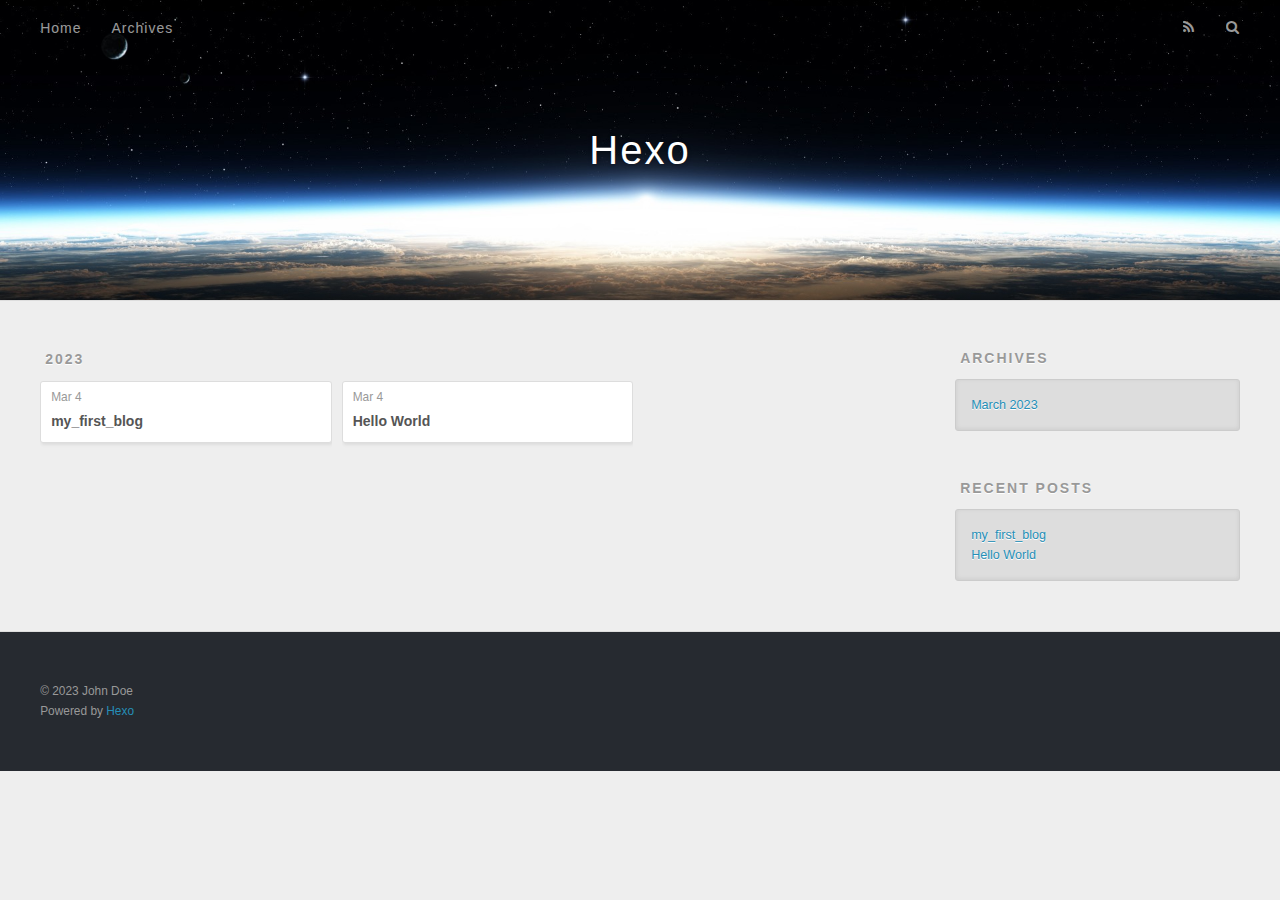
==== archives/index.html @ d22d43ec "Site updated: 2023-03-04 16:39:15" ====
<!DOCTYPE html>
<html>
<head>
  <meta charset="utf-8">
  

  
  <title>Archives | Hexo</title>
  <meta name="viewport" content="width=device-width, initial-scale=1, maximum-scale=1">
  <meta property="og:type" content="website">
<meta property="og:title" content="Hexo">
<meta property="og:url" content="http://example.com/archives/index.html">
<meta property="og:site_name" content="Hexo">
<meta property="og:locale" content="en_US">
<meta property="article:author" content="John Doe">
<meta name="twitter:card" content="summary">
  
    <link rel="alternate" href="/atom.xml" title="Hexo" type="application/atom+xml">
  
  
    <link rel="icon" href="/favicon.png">
  
  
    <link href="//fonts.googleapis.com/css?family=Source+Code+Pro" rel="stylesheet" type="text/css">
  
  
<link rel="stylesheet" href="/css/style.css">

<meta name="generator" content="Hexo 5.4.2"></head>

<body>
  <div id="container">
    <div id="wrap">
      <header id="header">
  <div id="banner"></div>
  <div id="header-outer" class="outer">
    <div id="header-title" class="inner">
      <h1 id="logo-wrap">
        <a href="/" id="logo">Hexo</a>
      </h1>
      
    </div>
    <div id="header-inner" class="inner">
      <nav id="main-nav">
        <a id="main-nav-toggle" class="nav-icon"></a>
        
          <a class="main-nav-link" href="/">Home</a>
        
          <a class="main-nav-link" href="/archives">Archives</a>
        
      </nav>
      <nav id="sub-nav">
        
          <a id="nav-rss-link" class="nav-icon" href="/atom.xml" title="RSS Feed"></a>
        
        <a id="nav-search-btn" class="nav-icon" title="Search"></a>
      </nav>
      <div id="search-form-wrap">
        <form action="//google.com/search" method="get" accept-charset="UTF-8" class="search-form"><input type="search" name="q" class="search-form-input" placeholder="Search"><button type="submit" class="search-form-submit">&#xF002;</button><input type="hidden" name="sitesearch" value="http://example.com"></form>
      </div>
    </div>
  </div>
</header>
      <div class="outer">
        <section id="main">
  
  
    
    
      
      
      <section class="archives-wrap">
        <div class="archive-year-wrap">
          <a href="/archives/2023" class="archive-year">2023</a>
        </div>
        <div class="archives">
    
    <article class="archive-article archive-type-post">
  <div class="archive-article-inner">
    <header class="archive-article-header">
      <a href="/2023/03/04/my-first-blog/" class="archive-article-date">
  <time datetime="2023-03-04T08:22:44.000Z" itemprop="datePublished">Mar 4</time>
</a>
      
  
    <h1 itemprop="name">
      <a class="archive-article-title" href="/2023/03/04/my-first-blog/">my_first_blog</a>
    </h1>
  

    </header>
  </div>
</article>
  
    
    
    <article class="archive-article archive-type-post">
  <div class="archive-article-inner">
    <header class="archive-article-header">
      <a href="/2023/03/04/hello-world/" class="archive-article-date">
  <time datetime="2023-03-04T08:18:01.028Z" itemprop="datePublished">Mar 4</time>
</a>
      
  
    <h1 itemprop="name">
      <a class="archive-article-title" href="/2023/03/04/hello-world/">Hello World</a>
    </h1>
  

    </header>
  </div>
</article>
  
  
    </div></section>
  


</section>
        
          <aside id="sidebar">
  
    

  
    

  
    
  
    
  <div class="widget-wrap">
    <h3 class="widget-title">Archives</h3>
    <div class="widget">
      <ul class="archive-list"><li class="archive-list-item"><a class="archive-list-link" href="/archives/2023/03/">March 2023</a></li></ul>
    </div>
  </div>


  
    
  <div class="widget-wrap">
    <h3 class="widget-title">Recent Posts</h3>
    <div class="widget">
      <ul>
        
          <li>
            <a href="/2023/03/04/my-first-blog/">my_first_blog</a>
          </li>
        
          <li>
            <a href="/2023/03/04/hello-world/">Hello World</a>
          </li>
        
      </ul>
    </div>
  </div>

  
</aside>
        
      </div>
      <footer id="footer">
  
  <div class="outer">
    <div id="footer-info" class="inner">
      &copy; 2023 John Doe<br>
      Powered by <a href="http://hexo.io/" target="_blank">Hexo</a>
    </div>
  </div>
</footer>
    </div>
    <nav id="mobile-nav">
  
    <a href="/" class="mobile-nav-link">Home</a>
  
    <a href="/archives" class="mobile-nav-link">Archives</a>
  
</nav>
    

<script src="//ajax.googleapis.com/ajax/libs/jquery/2.0.3/jquery.min.js"></script>


  
<link rel="stylesheet" href="/fancybox/jquery.fancybox.css">

  
<script src="/fancybox/jquery.fancybox.pack.js"></script>




<script src="/js/script.js"></script>




  </div>
</body>
</html>
---- css/style.css ----
body {
  width: 100%;
}
body:before,
body:after {
  content: "";
  display: table;
}
body:after {
  clear: both;
}
html,
body,
div,
span,
applet,
object,
iframe,
h1,
h2,
h3,
h4,
h5,
h6,
p,
blockquote,
pre,
a,
abbr,
acronym,
address,
big,
cite,
code,
del,
dfn,
em,
img,
ins,
kbd,
q,
s,
samp,
small,
strike,
strong,
sub,
sup,
tt,
var,
dl,
dt,
dd,
ol,
ul,
li,
fieldset,
form,
label,
legend,
table,
caption,
tbody,
tfoot,
thead,
tr,
th,
td {
  margin: 0;
  padding: 0;
  border: 0;
  outline: 0;
  font-weight: inherit;
  font-style: inherit;
  font-family: inherit;
  font-size: 100%;
  vertical-align: baseline;
}
body {
  line-height: 1;
  color: #000;
  background: #fff;
}
ol,
ul {
  list-style: none;
}
table {
  border-collapse: separate;
  border-spacing: 0;
  vertical-align: middle;
}
caption,
th,
td {
  text-align: left;
  font-weight: normal;
  vertical-align: middle;
}
a img {
  border: none;
}
input,
button {
  margin: 0;
  padding: 0;
}
input::-moz-focus-inner,
button::-moz-focus-inner {
  border: 0;
  padding: 0;
}
@font-face {
  font-family: FontAwesome;
  font-style: normal;
  font-weight: normal;
  src: url("fonts/fontawesome-webfont.eot?v=#4.0.3");
  src: url("fonts/fontawesome-webfont.eot?#iefix&v=#4.0.3") format("embedded-opentype"), url("fonts/fontawesome-webfont.woff?v=#4.0.3") format("woff"), url("fonts/fontawesome-webfont.ttf?v=#4.0.3") format("truetype"), url("fonts/fontawesome-webfont.svg#fontawesomeregular?v=#4.0.3") format("svg");
}
html,
body,
#container {
  height: 100%;
}
body {
  background: #eee;
  font: 14px -apple-system, BlinkMacSystemFont, "Segoe UI", "Roboto", "Oxygen", "Ubuntu", "Cantarell", "Fira Sans", "Droid Sans", "Helvetica Neue", sans-serif;
  -webkit-text-size-adjust: 100%;
}
.outer {
  max-width: 1220px;
  margin: 0 auto;
  padding: 0 20px;
}
.outer:before,
.outer:after {
  content: "";
  display: table;
}
.outer:after {
  clear: both;
}
.inner {
  display: inline;
  float: left;
  width: 98.33333333333333%;
  margin: 0 0.833333333333333%;
}
.left,
.alignleft {
  float: left;
}
.right,
.alignright {
  float: right;
}
.clear {
  clear: both;
}
#container {
  position: relative;
}
.mobile-nav-on {
  overflow: hidden;
}
#wrap {
  height: 100%;
  width: 100%;
  position: absolute;
  top: 0;
  left: 0;
  -webkit-transition: 0.2s ease-out;
  -moz-transition: 0.2s ease-out;
  -ms-transition: 0.2s ease-out;
  transition: 0.2s ease-out;
  z-index: 1;
  background: #eee;
}
.mobile-nav-on #wrap {
  left: 280px;
}
@media screen and (min-width: 768px) {
  #main {
    display: inline;
    float: left;
    width: 73.33333333333333%;
    margin: 0 0.833333333333333%;
  }
}
.article-date,
.article-category-link,
.archive-year,
.widget-title {
  text-decoration: none;
  text-transform: uppercase;
  letter-spacing: 2px;
  color: #999;
  margin-bottom: 1em;
  margin-left: 5px;
  line-height: 1em;
  text-shadow: 0 1px #fff;
  font-weight: bold;
}
.article-inner,
.archive-article-inner {
  background: #fff;
  -webkit-box-shadow: 1px 2px 3px #ddd;
  box-shadow: 1px 2px 3px #ddd;
  border: 1px solid #ddd;
  border-radius: 3px;
}
.article-entry h1,
.widget h1 {
  font-size: 2em;
}
.article-entry h2,
.widget h2 {
  font-size: 1.5em;
}
.article-entry h3,
.widget h3 {
  font-size: 1.3em;
}
.article-entry h4,
.widget h4 {
  font-size: 1.2em;
}
.article-entry h5,
.widget h5 {
  font-size: 1em;
}
.article-entry h6,
.widget h6 {
  font-size: 1em;
  color: #999;
}
.article-entry hr,
.widget hr {
  border: 1px dashed #ddd;
}
.article-entry strong,
.widget strong {
  font-weight: bold;
}
.article-entry em,
.widget em,
.article-entry cite,
.widget cite {
  font-style: italic;
}
.article-entry sup,
.widget sup,
.article-entry sub,
.widget sub {
  font-size: 0.75em;
  line-height: 0;
  position: relative;
  vertical-align: baseline;
}
.article-entry sup,
.widget sup {
  top: -0.5em;
}
.article-entry sub,
.widget sub {
  bottom: -0.2em;
}
.article-entry small,
.widget small {
  font-size: 0.85em;
}
.article-entry acronym,
.widget acronym,
.article-entry abbr,
.widget abbr {
  border-bottom: 1px dotted;
}
.article-entry ul,
.widget ul,
.article-entry ol,
.widget ol,
.article-entry dl,
.widget dl {
  margin: 0 20px;
  line-height: 1.6em;
}
.article-entry ul ul,
.widget ul ul,
.article-entry ol ul,
.widget ol ul,
.article-entry ul ol,
.widget ul ol,
.article-entry ol ol,
.widget ol ol {
  margin-top: 0;
  margin-bottom: 0;
}
.article-entry ul,
.widget ul {
  list-style: disc;
}
.article-entry ol,
.widget ol {
  list-style: decimal;
}
.article-entry dt,
.widget dt {
  font-weight: bold;
}
#header {
  height: 300px;
  position: relative;
  border-bottom: 1px solid #ddd;
}
#header:before,
#header:after {
  content: "";
  position: absolute;
  left: 0;
  right: 0;
  height: 40px;
}
#header:before {
  top: 0;
  background: -webkit-linear-gradient(rgba(0,0,0,0.2), transparent);
  background: -moz-linear-gradient(rgba(0,0,0,0.2), transparent);
  background: -ms-linear-gradient(rgba(0,0,0,0.2), transparent);
  background: linear-gradient(rgba(0,0,0,0.2), transparent);
}
#header:after {
  bottom: 0;
  background: -webkit-linear-gradient(transparent, rgba(0,0,0,0.2));
  background: -moz-linear-gradient(transparent, rgba(0,0,0,0.2));
  background: -ms-linear-gradient(transparent, rgba(0,0,0,0.2));
  background: linear-gradient(transparent, rgba(0,0,0,0.2));
}
#header-outer {
  height: 100%;
  position: relative;
}
#header-inner {
  position: relative;
  overflow: hidden;
}
#banner {
  position: absolute;
  top: 0;
  left: 0;
  width: 100%;
  height: 100%;
  background: url("images/banner.jpg") center #000;
  background-size: cover;
  z-index: -1;
}
#header-title {
  text-align: center;
  height: 40px;
  position: absolute;
  top: 50%;
  left: 0;
  margin-top: -20px;
}
#logo,
#subtitle {
  text-decoration: none;
  color: #fff;
  font-weight: 300;
  text-shadow: 0 1px 4px rgba(0,0,0,0.3);
}
#logo {
  font-size: 40px;
  line-height: 40px;
  letter-spacing: 2px;
}
#subtitle {
  font-size: 16px;
  line-height: 16px;
  letter-spacing: 1px;
}
#subtitle-wrap {
  margin-top: 16px;
}
#main-nav {
  float: left;
  margin-left: -15px;
}
.nav-icon,
.main-nav-link {
  float: left;
  color: #fff;
  opacity: 0.6;
  text-decoration: none;
  text-shadow: 0 1px rgba(0,0,0,0.2);
  -webkit-transition: opacity 0.2s;
  -moz-transition: opacity 0.2s;
  -ms-transition: opacity 0.2s;
  transition: opacity 0.2s;
  display: block;
  padding: 20px 15px;
}
.nav-icon:hover,
.main-nav-link:hover {
  opacity: 1;
}
.nav-icon {
  font-family: FontAwesome;
  text-align: center;
  font-size: 14px;
  width: 14px;
  height: 14px;
  padding: 20px 15px;
  position: relative;
  cursor: pointer;
}
.main-nav-link {
  font-weight: 300;
  letter-spacing: 1px;
}
@media screen and (max-width: 479px) {
  .main-nav-link {
    display: none;
  }
}
#main-nav-toggle {
  display: none;
}
#main-nav-toggle:before {
  content: "\f0c9";
}
@media screen and (max-width: 479px) {
  #main-nav-toggle {
    display: block;
  }
}
#sub-nav {
  float: right;
  margin-right: -15px;
}
#nav-rss-link:before {
  content: "\f09e";
}
#nav-search-btn:before {
  content: "\f002";
}
#search-form-wrap {
  position: absolute;
  top: 15px;
  width: 150px;
  height: 30px;
  right: -150px;
  opacity: 0;
  -webkit-transition: 0.2s ease-out;
  -moz-transition: 0.2s ease-out;
  -ms-transition: 0.2s ease-out;
  transition: 0.2s ease-out;
}
#search-form-wrap.on {
  opacity: 1;
  right: 0;
}
@media screen and (max-width: 479px) {
  #search-form-wrap {
    width: 100%;
    right: -100%;
  }
}
.search-form {
  position: absolute;
  top: 0;
  left: 0;
  right: 0;
  background: #fff;
  padding: 5px 15px;
  border-radius: 15px;
  -webkit-box-shadow: 0 0 10px rgba(0,0,0,0.3);
  box-shadow: 0 0 10px rgba(0,0,0,0.3);
}
.search-form-input {
  border: none;
  background: none;
  color: #555;
  width: 100%;
  font: 13px -apple-system, BlinkMacSystemFont, "Segoe UI", "Roboto", "Oxygen", "Ubuntu", "Cantarell", "Fira Sans", "Droid Sans", "Helvetica Neue", sans-serif;
  outline: none;
}
.search-form-input::-webkit-search-results-decoration,
.search-form-input::-webkit-search-cancel-button {
  -webkit-appearance: none;
}
.search-form-submit {
  position: absolute;
  top: 50%;
  right: 10px;
  margin-top: -7px;
  font: 13px FontAwesome;
  border: none;
  background: none;
  color: #bbb;
  cursor: pointer;
}
.search-form-submit:hover,
.search-form-submit:focus {
  color: #777;
}
.article {
  margin: 50px 0;
}
.article-inner {
  overflow: hidden;
}
.article-meta:before,
.article-meta:after {
  content: "";
  display: table;
}
.article-meta:after {
  clear: both;
}
.article-date {
  float: left;
}
.article-category {
  float: left;
  line-height: 1em;
  color: #ccc;
  text-shadow: 0 1px #fff;
  margin-left: 8px;
}
.article-category:before {
  content: "\2022";
}
.article-category-link {
  margin: 0 12px 1em;
}
.article-header {
  padding: 20px 20px 0;
}
.article-title {
  text-decoration: none;
  font-size: 2em;
  font-weight: bold;
  color: #555;
  line-height: 1.1em;
  -webkit-transition: color 0.2s;
  -moz-transition: color 0.2s;
  -ms-transition: color 0.2s;
  transition: color 0.2s;
}
a.article-title:hover {
  color: #258fb8;
}
.article-entry {
  color: #555;
  padding: 0 20px;
}
.article-entry:before,
.article-entry:after {
  content: "";
  display: table;
}
.article-entry:after {
  clear: both;
}
.article-entry p,
.article-entry table {
  line-height: 1.6em;
  margin: 1.6em 0;
}
.article-entry h1,
.article-entry h2,
.article-entry h3,
.article-entry h4,
.article-entry h5,
.article-entry h6 {
  font-weight: bold;
}
.article-entry h1,
.article-entry h2,
.article-entry h3,
.article-entry h4,
.article-entry h5,
.article-entry h6 {
  line-height: 1.1em;
  margin: 1.1em 0;
}
.article-entry a {
  color: #258fb8;
  text-decoration: none;
}
.article-entry a:hover {
  text-decoration: underline;
}
.article-entry ul,
.article-entry ol,
.article-entry dl {
  margin-top: 1.6em;
  margin-bottom: 1.6em;
}
.article-entry img,
.article-entry video {
  max-width: 100%;
  height: auto;
  display: block;
  margin: auto;
}
.article-entry iframe {
  border: none;
}
.article-entry table {
  width: 100%;
  border-collapse: collapse;
  border-spacing: 0;
}
.article-entry th {
  font-weight: bold;
  border-bottom: 3px solid #ddd;
  padding-bottom: 0.5em;
}
.article-entry td {
  border-bottom: 1px solid #ddd;
  padding: 10px 0;
}
.article-entry blockquote {
  font-family: Georgia, "Times New Roman", serif;
  font-size: 1.4em;
  margin: 1.6em 20px;
  text-align: center;
}
.article-entry blockquote footer {
  font-size: 14px;
  margin: 1.6em 0;
  font-family: -apple-system, BlinkMacSystemFont, "Segoe UI", "Roboto", "Oxygen", "Ubuntu", "Cantarell", "Fira Sans", "Droid Sans", "Helvetica Neue", sans-serif;
}
.article-entry blockquote footer cite:before {
  content: "—";
  padding: 0 0.5em;
}
.article-entry .pullquote {
  text-align: left;
  width: 45%;
  margin: 0;
}
.article-entry .pullquote.left {
  margin-left: 0.5em;
  margin-right: 1em;
}
.article-entry .pullquote.right {
  margin-right: 0.5em;
  margin-left: 1em;
}
.article-entry .caption {
  color: #999;
  display: block;
  font-size: 0.9em;
  margin-top: 0.5em;
  position: relative;
  text-align: center;
}
.article-entry .video-container {
  position: relative;
  padding-top: 56.25%;
  height: 0;
  overflow: hidden;
}
.article-entry .video-container iframe,
.article-entry .video-container object,
.article-entry .video-container embed {
  position: absolute;
  top: 0;
  left: 0;
  width: 100%;
  height: 100%;
  margin-top: 0;
}
.article-more-link a {
  display: inline-block;
  line-height: 1em;
  padding: 6px 15px;
  border-radius: 15px;
  background: #eee;
  color: #999;
  text-shadow: 0 1px #fff;
  text-decoration: none;
}
.article-more-link a:hover {
  background: #258fb8;
  color: #fff;
  text-decoration: none;
  text-shadow: 0 1px #1e7293;
}
.article-footer {
  font-size: 0.85em;
  line-height: 1.6em;
  border-top: 1px solid #ddd;
  padding-top: 1.6em;
  margin: 0 20px 20px;
}
.article-footer:before,
.article-footer:after {
  content: "";
  display: table;
}
.article-footer:after {
  clear: both;
}
.article-footer a {
  color: #999;
  text-decoration: none;
}
.article-footer a:hover {
  color: #555;
}
.article-tag-list-item {
  float: left;
  margin-right: 10px;
}
.article-tag-list-link:before {
  content: "#";
}
.article-comment-link {
  float: right;
}
.article-comment-link:before {
  content: "\f075";
  font-family: FontAwesome;
  padding-right: 8px;
}
.article-share-link {
  cursor: pointer;
  float: right;
  margin-left: 20px;
}
.article-share-link:before {
  content: "\f064";
  font-family: FontAwesome;
  padding-right: 6px;
}
#article-nav {
  position: relative;
}
#article-nav:before,
#article-nav:after {
  content: "";
  display: table;
}
#article-nav:after {
  clear: both;
}
@media screen and (min-width: 768px) {
  #article-nav {
    margin: 50px 0;
  }
  #article-nav:before {
    width: 8px;
    height: 8px;
    position: absolute;
    top: 50%;
    left: 50%;
    margin-top: -4px;
    margin-left: -4px;
    content: "";
    border-radius: 50%;
    background: #ddd;
    -webkit-box-shadow: 0 1px 2px #fff;
    box-shadow: 0 1px 2px #fff;
  }
}
.article-nav-link-wrap {
  text-decoration: none;
  text-shadow: 0 1px #fff;
  color: #999;
  -webkit-box-sizing: border-box;
  -moz-box-sizing: border-box;
  box-sizing: border-box;
  margin-top: 50px;
  text-align: center;
  display: block;
}
.article-nav-link-wrap:hover {
  color: #555;
}
@media screen and (min-width: 768px) {
  .article-nav-link-wrap {
    width: 50%;
    margin-top: 0;
  }
}
@media screen and (min-width: 768px) {
  #article-nav-newer {
    float: left;
    text-align: right;
    padding-right: 20px;
  }
}
@media screen and (min-width: 768px) {
  #article-nav-older {
    float: right;
    text-align: left;
    padding-left: 20px;
  }
}
.article-nav-caption {
  text-transform: uppercase;
  letter-spacing: 2px;
  color: #ddd;
  line-height: 1em;
  font-weight: bold;
}
#article-nav-newer .article-nav-caption {
  margin-right: -2px;
}
.article-nav-title {
  font-size: 0.85em;
  line-height: 1.6em;
  margin-top: 0.5em;
}
.article-share-box {
  position: absolute;
  display: none;
  background: #fff;
  -webkit-box-shadow: 1px 2px 10px rgba(0,0,0,0.2);
  box-shadow: 1px 2px 10px rgba(0,0,0,0.2);
  border-radius: 3px;
  margin-left: -145px;
  overflow: hidden;
  z-index: 1;
}
.article-share-box.on {
  display: block;
}
.article-share-input {
  width: 100%;
  background: none;
  -webkit-box-sizing: border-box;
  -moz-box-sizing: border-box;
  box-sizing: border-box;
  font: 14px -apple-system, BlinkMacSystemFont, "Segoe UI", "Roboto", "Oxygen", "Ubuntu", "Cantarell", "Fira Sans", "Droid Sans", "Helvetica Neue", sans-serif;
  padding: 0 15px;
  color: #555;
  outline: none;
  border: 1px solid #ddd;
  border-radius: 3px 3px 0 0;
  height: 36px;
  line-height: 36px;
}
.article-share-links {
  background: #eee;
}
.article-share-links:before,
.article-share-links:after {
  content: "";
  display: table;
}
.article-share-links:after {
  clear: both;
}
.article-share-twitter,
.article-share-facebook,
.article-share-pinterest,
.article-share-google {
  width: 50px;
  height: 36px;
  display: block;
  float: left;
  position: relative;
  color: #999;
  text-shadow: 0 1px #fff;
}
.article-share-twitter:before,
.article-share-facebook:before,
.article-share-pinterest:before,
.article-share-google:before {
  font-size: 20px;
  font-family: FontAwesome;
  width: 20px;
  height: 20px;
  position: absolute;
  top: 50%;
  left: 50%;
  margin-top: -10px;
  margin-left: -10px;
  text-align: center;
}
.article-share-twitter:hover,
.article-share-facebook:hover,
.article-share-pinterest:hover,
.article-share-google:hover {
  color: #fff;
}
.article-share-twitter:before {
  content: "\f099";
}
.article-share-twitter:hover {
  background: #00aced;
  text-shadow: 0 1px #008abe;
}
.article-share-facebook:before {
  content: "\f09a";
}
.article-share-facebook:hover {
  background: #3b5998;
  text-shadow: 0 1px #2f477a;
}
.article-share-pinterest:before {
  content: "\f0d2";
}
.article-share-pinterest:hover {
  background: #cb2027;
  text-shadow: 0 1px #a21a1f;
}
.article-share-google:before {
  content: "\f0d5";
}
.article-share-google:hover {
  background: #dd4b39;
  text-shadow: 0 1px #be3221;
}
.article-gallery {
  background: #000;
  position: relative;
}
.article-gallery-photos {
  position: relative;
  overflow: hidden;
}
.article-gallery-img {
  display: none;
  max-width: 100%;
}
.article-gallery-img:first-child {
  display: block;
}
.article-gallery-img.loaded {
  position: absolute;
  display: block;
}
.article-gallery-img img {
  display: block;
  max-width: 100%;
  margin: 0 auto;
}
#comments {
  background: #fff;
  -webkit-box-shadow: 1px 2px 3px #ddd;
  box-shadow: 1px 2px 3px #ddd;
  padding: 20px;
  border: 1px solid #ddd;
  border-radius: 3px;
  margin: 50px 0;
}
#comments a {
  color: #258fb8;
}
.archives-wrap {
  margin: 50px 0;
}
.archives:before,
.archives:after {
  content: "";
  display: table;
}
.archives:after {
  clear: both;
}
.archive-year-wrap {
  margin-bottom: 1em;
}
.archives {
  -webkit-column-gap: 10px;
  -moz-column-gap: 10px;
  column-gap: 10px;
}
@media screen and (min-width: 480px) and (max-width: 767px) {
  .archives {
    -webkit-column-count: 2;
    -moz-column-count: 2;
    column-count: 2;
  }
}
@media screen and (min-width: 768px) {
  .archives {
    -webkit-column-count: 3;
    -moz-column-count: 3;
    column-count: 3;
  }
}
.archive-article {
  -webkit-column-break-inside: avoid;
  page-break-inside: avoid;
  overflow: hidden;
  break-inside: avoid-column;
}
.archive-article-inner {
  padding: 10px;
  margin-bottom: 15px;
}
.archive-article-title {
  text-decoration: none;
  font-weight: bold;
  color: #555;
  -webkit-transition: color 0.2s;
  -moz-transition: color 0.2s;
  -ms-transition: color 0.2s;
  transition: color 0.2s;
  line-height: 1.6em;
}
.archive-article-title:hover {
  color: #258fb8;
}
.archive-article-footer {
  margin-top: 1em;
}
.archive-article-date {
  color: #999;
  text-decoration: none;
  font-size: 0.85em;
  line-height: 1em;
  margin-bottom: 0.5em;
  display: block;
}
#page-nav {
  margin: 50px auto;
  background: #fff;
  -webkit-box-shadow: 1px 2px 3px #ddd;
  box-shadow: 1px 2px 3px #ddd;
  border: 1px solid #ddd;
  border-radius: 3px;
  text-align: center;
  color: #999;
  overflow: hidden;
}
#page-nav:before,
#page-nav:after {
  content: "";
  display: table;
}
#page-nav:after {
  clear: both;
}
#page-nav a,
#page-nav span {
  padding: 10px 20px;
  line-height: 1;
  height: 2ex;
}
#page-nav a {
  color: #999;
  text-decoration: none;
}
#page-nav a:hover {
  background: #999;
  color: #fff;
}
#page-nav .prev {
  float: left;
}
#page-nav .next {
  float: right;
}
#page-nav .page-number {
  display: inline-block;
}
@media screen and (max-width: 479px) {
  #page-nav .page-number {
    display: none;
  }
}
#page-nav .current {
  color: #555;
  font-weight: bold;
}
#page-nav .space {
  color: #ddd;
}
#footer {
  background: #262a30;
  padding: 50px 0;
  border-top: 1px solid #ddd;
  color: #999;
}
#footer a {
  color: #258fb8;
  text-decoration: none;
}
#footer a:hover {
  text-decoration: underline;
}
#footer-info {
  line-height: 1.6em;
  font-size: 0.85em;
}
.article-entry pre,
.article-entry .highlight {
  background: #2d2d2d;
  margin: 0 -20px;
  padding: 15px 20px;
  border-style: solid;
  border-color: #ddd;
  border-width: 1px 0;
  overflow: auto;
  color: #ccc;
  line-height: 22.400000000000002px;
}
.article-entry .highlight .gutter pre,
.article-entry .gist .gist-file .gist-data .line-numbers {
  color: #666;
  font-size: 0.85em;
}
.article-entry pre,
.article-entry code {
  font-family: "Source Code Pro", Consolas, Monaco, Menlo, Consolas, monospace;
}
.article-entry code {
  background: #eee;
  text-shadow: 0 1px #fff;
  padding: 0 0.3em;
}
.article-entry pre code {
  background: none;
  text-shadow: none;
  padding: 0;
}
.article-entry .highlight pre {
  border: none;
  margin: 0;
  padding: 0;
}
.article-entry .highlight table {
  margin: 0;
  width: auto;
}
.article-entry .highlight td {
  border: none;
  padding: 0;
}
.article-entry .highlight figcaption {
  font-size: 0.85em;
  color: #999;
  line-height: 1em;
  margin-bottom: 1em;
}
.article-entry .highlight figcaption:before,
.article-entry .highlight figcaption:after {
  content: "";
  display: table;
}
.article-entry .highlight figcaption:after {
  clear: both;
}
.article-entry .highlight figcaption a {
  float: right;
}
.article-entry .highlight .gutter pre {
  text-align: right;
  padding-right: 20px;
}
.article-entry .highlight .line {
  height: 22.400000000000002px;
}
.article-entry .highlight .line.marked {
  background: #515151;
}
.article-entry .gist {
  margin: 0 -20px;
  border-style: solid;
  border-color: #ddd;
  border-width: 1px 0;
  background: #2d2d2d;
  padding: 15px 20px 15px 0;
}
.article-entry .gist .gist-file {
  border: none;
  font-family: "Source Code Pro", Consolas, Monaco, Menlo, Consolas, monospace;
  margin: 0;
}
.article-entry .gist .gist-file .gist-data {
  background: none;
  border: none;
}
.article-entry .gist .gist-file .gist-data .line-numbers {
  background: none;
  border: none;
  padding: 0 20px 0 0;
}
.article-entry .gist .gist-file .gist-data .line-data {
  padding: 0 !important;
}
.article-entry .gist .gist-file .highlight {
  margin: 0;
  padding: 0;
  border: none;
}
.article-entry .gist .gist-file .gist-meta {
  background: #2d2d2d;
  color: #999;
  font: 0.85em -apple-system, BlinkMacSystemFont, "Segoe UI", "Roboto", "Oxygen", "Ubuntu", "Cantarell", "Fira Sans", "Droid Sans", "Helvetica Neue", sans-serif;
  text-shadow: 0 0;
  padding: 0;
  margin-top: 1em;
  margin-left: 20px;
}
.article-entry .gist .gist-file .gist-meta a {
  color: #258fb8;
  font-weight: normal;
}
.article-entry .gist .gist-file .gist-meta a:hover {
  text-decoration: underline;
}
pre .comment,
pre .title {
  color: #999;
}
pre .variable,
pre .attribute,
pre .tag,
pre .regexp,
pre .ruby .constant,
pre .xml .tag .title,
pre .xml .pi,
pre .xml .doctype,
pre .html .doctype,
pre .css .id,
pre .css .class,
pre .css .pseudo {
  color: #f2777a;
}
pre .number,
pre .preprocessor,
pre .built_in,
pre .literal,
pre .params,
pre .constant {
  color: #f99157;
}
pre .class,
pre .ruby .class .title,
pre .css .rules .attribute {
  color: #9c9;
}
pre .string,
pre .value,
pre .inheritance,
pre .header,
pre .ruby .symbol,
pre .xml .cdata {
  color: #9c9;
}
pre .css .hexcolor {
  color: #6cc;
}
pre .function,
pre .python .decorator,
pre .python .title,
pre .ruby .function .title,
pre .ruby .title .keyword,
pre .perl .sub,
pre .javascript .title,
pre .coffeescript .title {
  color: #69c;
}
pre .keyword,
pre .javascript .function {
  color: #c9c;
}
@media screen and (max-width: 479px) {
  #mobile-nav {
    position: absolute;
    top: 0;
    left: 0;
    width: 280px;
    height: 100%;
    background: #191919;
    border-right: 1px solid #fff;
  }
}
@media screen and (max-width: 479px) {
  .mobile-nav-link {
    display: block;
    color: #999;
    text-decoration: none;
    padding: 15px 20px;
    font-weight: bold;
  }
  .mobile-nav-link:hover {
    color: #fff;
  }
}
@media screen and (min-width: 768px) {
  #sidebar {
    display: inline;
    float: left;
    width: 23.333333333333332%;
    margin: 0 0.833333333333333%;
  }
}
.widget-wrap {
  margin: 50px 0;
}
.widget {
  color: #777;
  text-shadow: 0 1px #fff;
  background: #ddd;
  -webkit-box-shadow: 0 -1px 4px #ccc inset;
  box-shadow: 0 -1px 4px #ccc inset;
  border: 1px solid #ccc;
  padding: 15px;
  border-radius: 3px;
}
.widget a {
  color: #258fb8;
  text-decoration: none;
}
.widget a:hover {
  text-decoration: underline;
}
.widget ul ul,
.widget ol ul,
.widget dl ul,
.widget ul ol,
.widget ol ol,
.widget dl ol,
.widget ul dl,
.widget ol dl,
.widget dl dl {
  margin-left: 15px;
  list-style: disc;
}
.widget {
  line-height: 1.6em;
  word-wrap: break-word;
  font-size: 0.9em;
}
.widget ul,
.widget ol {
  list-style: none;
  margin: 0;
}
.widget ul ul,
.widget ol ul,
.widget ul ol,
.widget ol ol {
  margin: 0 20px;
}
.widget ul ul,
.widget ol ul {
  list-style: disc;
}
.widget ul ol,
.widget ol ol {
  list-style: decimal;
}
.category-list-count,
.tag-list-count,
.archive-list-count {
  padding-left: 5px;
  color: #999;
  font-size: 0.85em;
}
.category-list-count:before,
.tag-list-count:before,
.archive-list-count:before {
  content: "(";
}
.category-list-count:after,
.tag-list-count:after,
.archive-list-count:after {
  content: ")";
}
.tagcloud a {
  margin-right: 5px;
  display: inline-block;
}
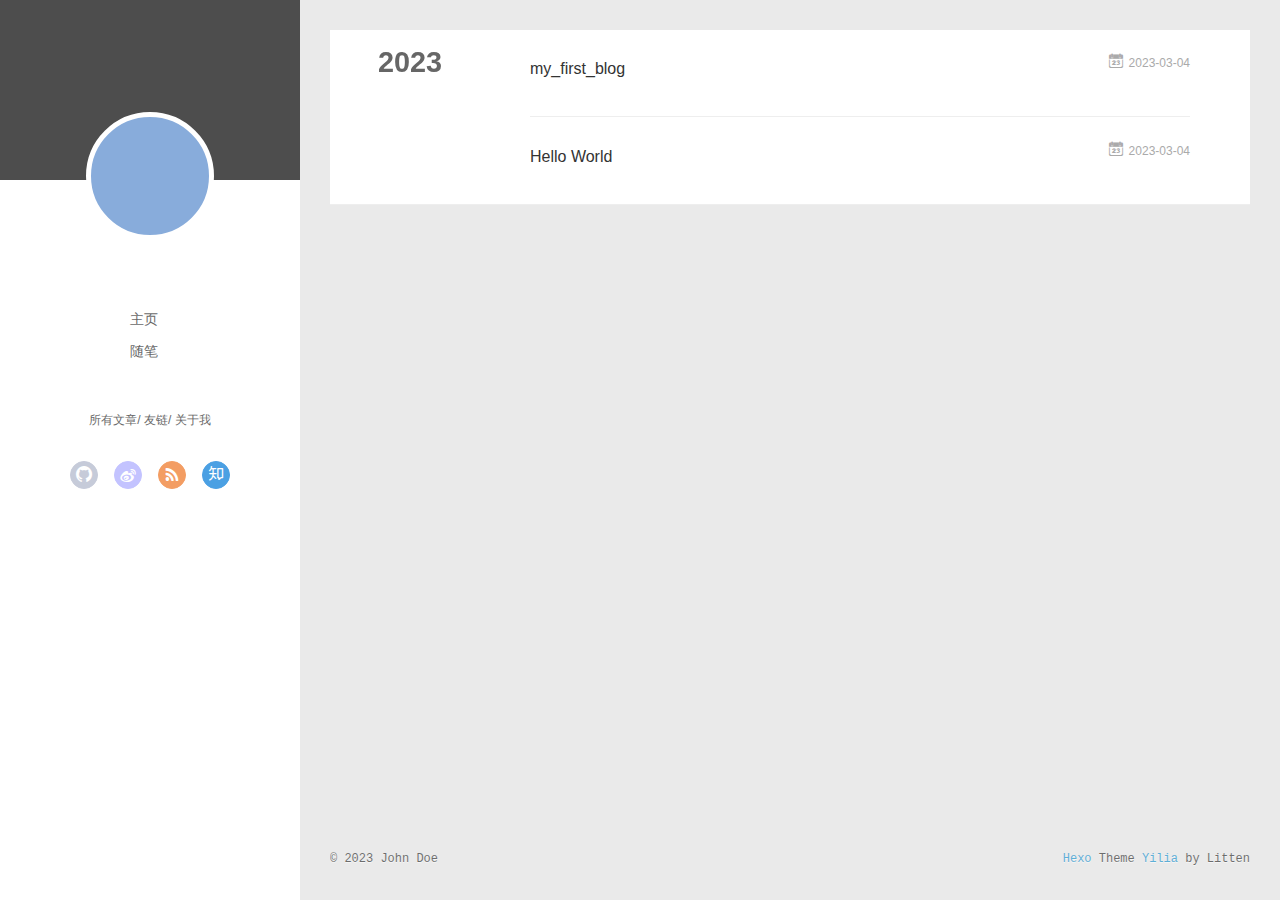
==== commit eb8f1640: "Site updated: 2023-03-04 17:44:15" ====
--- a/archives/index.html
+++ b/archives/index.html
@@ -3,8 +3,9 @@
 <head>
   <meta charset="utf-8">
   
-
-  
+  <meta name="renderer" content="webkit">
+  <meta http-equiv="X-UA-Compatible" content="IE=edge" >
+  <link rel="dns-prefetch" href="http://example.com">
   <title>Archives | Hexo</title>
   <meta name="viewport" content="width=device-width, initial-scale=1, maximum-scale=1">
   <meta property="og:type" content="website">
@@ -15,54 +16,141 @@
 <meta property="article:author" content="John Doe">
 <meta name="twitter:card" content="summary">
   
-    <link rel="alternate" href="/atom.xml" title="Hexo" type="application/atom+xml">
+    <link rel="alternative" href="/atom.xml" title="Hexo" type="application/atom+xml">
   
   
     <link rel="icon" href="/favicon.png">
   
-  
-    <link href="//fonts.googleapis.com/css?family=Source+Code+Pro" rel="stylesheet" type="text/css">
-  
-  
-<link rel="stylesheet" href="/css/style.css">
+  <link rel="stylesheet" type="text/css" href="/./main.0cf68a.css">
+  <style type="text/css">
+  
+    #container.show {
+      background: linear-gradient(200deg,#a0cfe4,#e8c37e);
+    }
+  </style>
+  
+
+  
 
 <meta name="generator" content="Hexo 5.4.2"></head>
 
 <body>
-  <div id="container">
-    <div id="wrap">
-      <header id="header">
-  <div id="banner"></div>
-  <div id="header-outer" class="outer">
-    <div id="header-title" class="inner">
-      <h1 id="logo-wrap">
-        <a href="/" id="logo">Hexo</a>
-      </h1>
-      
+  <div id="container" q-class="show:isCtnShow">
+    <canvas id="anm-canvas" class="anm-canvas"></canvas>
+    <div class="left-col" q-class="show:isShow">
+      
+<div class="overlay" style="background: #4d4d4d"></div>
+<div class="intrude-less">
+	<header id="header" class="inner">
+		<a href="/" class="profilepic">
+			<img src="" class="js-avatar">
+		</a>
+		<hgroup>
+		  <h1 class="header-author"><a href="/"></a></h1>
+		</hgroup>
+		
+
+		<nav class="header-menu">
+			<ul>
+			
+				<li><a href="/">主页</a></li>
+	        
+				<li><a href="/tags/%E9%9A%8F%E7%AC%94/">随笔</a></li>
+	        
+			</ul>
+		</nav>
+		<nav class="header-smart-menu">
+    		
+    			
+    			<a q-on="click: openSlider(e, 'innerArchive')" href="javascript:void(0)">所有文章</a>
+    			
+            
+    			
+    			<a q-on="click: openSlider(e, 'friends')" href="javascript:void(0)">友链</a>
+    			
+            
+    			
+    			<a q-on="click: openSlider(e, 'aboutme')" href="javascript:void(0)">关于我</a>
+    			
+            
+		</nav>
+		<nav class="header-nav">
+			<div class="social">
+				
+					<a class="github" target="_blank" href="#" title="github"><i class="icon-github"></i></a>
+		        
+					<a class="weibo" target="_blank" href="#" title="weibo"><i class="icon-weibo"></i></a>
+		        
+					<a class="rss" target="_blank" href="#" title="rss"><i class="icon-rss"></i></a>
+		        
+					<a class="zhihu" target="_blank" href="#" title="zhihu"><i class="icon-zhihu"></i></a>
+		        
+			</div>
+		</nav>
+	</header>		
+</div>
+
     </div>
-    <div id="header-inner" class="inner">
-      <nav id="main-nav">
-        <a id="main-nav-toggle" class="nav-icon"></a>
-        
-          <a class="main-nav-link" href="/">Home</a>
-        
-          <a class="main-nav-link" href="/archives">Archives</a>
-        
-      </nav>
-      <nav id="sub-nav">
-        
-          <a id="nav-rss-link" class="nav-icon" href="/atom.xml" title="RSS Feed"></a>
-        
-        <a id="nav-search-btn" class="nav-icon" title="Search"></a>
-      </nav>
-      <div id="search-form-wrap">
-        <form action="//google.com/search" method="get" accept-charset="UTF-8" class="search-form"><input type="search" name="q" class="search-form-input" placeholder="Search"><button type="submit" class="search-form-submit">&#xF002;</button><input type="hidden" name="sitesearch" value="http://example.com"></form>
-      </div>
-    </div>
-  </div>
-</header>
-      <div class="outer">
-        <section id="main">
+    <div class="mid-col" q-class="show:isShow,hide:isShow|isFalse">
+      
+<nav id="mobile-nav">
+  	<div class="overlay js-overlay" style="background: #4d4d4d"></div>
+	<div class="btnctn js-mobile-btnctn">
+  		<div class="slider-trigger list" q-on="click: openSlider(e)"><i class="icon icon-sort"></i></div>
+	</div>
+	<div class="intrude-less">
+		<header id="header" class="inner">
+			<div class="profilepic">
+				<img src="" class="js-avatar">
+			</div>
+			<hgroup>
+			  <h1 class="header-author js-header-author"></h1>
+			</hgroup>
+			
+			
+			
+				
+			
+				
+			
+			
+			
+			<nav class="header-nav">
+				<div class="social">
+					
+						<a class="github" target="_blank" href="#" title="github"><i class="icon-github"></i></a>
+			        
+						<a class="weibo" target="_blank" href="#" title="weibo"><i class="icon-weibo"></i></a>
+			        
+						<a class="rss" target="_blank" href="#" title="rss"><i class="icon-rss"></i></a>
+			        
+						<a class="zhihu" target="_blank" href="#" title="zhihu"><i class="icon-zhihu"></i></a>
+			        
+				</div>
+			</nav>
+
+			<nav class="header-menu js-header-menu">
+				<ul style="width: 50%">
+				
+				
+					<li style="width: 50%"><a href="/">主页</a></li>
+		        
+					<li style="width: 50%"><a href="/tags/%E9%9A%8F%E7%AC%94/">随笔</a></li>
+		        
+				</ul>
+			</nav>
+		</header>				
+	</div>
+	<div class="mobile-mask" style="display:none" q-show="isShow"></div>
+</nav>
+
+      <div id="wrapper" class="body-wrap">
+        <div class="menu-l">
+          <div class="canvas-wrap">
+            <canvas data-colors="#eaeaea" data-sectionHeight="100" data-contentId="js-content" id="myCanvas1" class="anm-canvas"></canvas>
+          </div>
+          <div id="js-content" class="content-ll">
+            
   
   
     
@@ -78,16 +166,24 @@
     <article class="archive-article archive-type-post">
   <div class="archive-article-inner">
     <header class="archive-article-header">
-      <a href="/2023/03/04/my-first-blog/" class="archive-article-date">
-  <time datetime="2023-03-04T08:22:44.000Z" itemprop="datePublished">Mar 4</time>
+      	<div class="article-meta">
+	      	<a href="/2023/03/04/my-first-blog/" class="archive-article-date">
+  	<time datetime="2023-03-04T08:22:44.000Z" itemprop="datePublished"><i class="icon-calendar icon"></i>2023-03-04</time>
 </a>
-      
+        </div>
+    	 
   
     <h1 itemprop="name">
       <a class="archive-article-title" href="/2023/03/04/my-first-blog/">my_first_blog</a>
     </h1>
   
 
+        <div class="article-info info-on-right">
+          
+          
+
+        </div>
+        <div class="clearfix"></div>
     </header>
   </div>
 </article>
@@ -97,16 +193,24 @@
     <article class="archive-article archive-type-post">
   <div class="archive-article-inner">
     <header class="archive-article-header">
-      <a href="/2023/03/04/hello-world/" class="archive-article-date">
-  <time datetime="2023-03-04T08:18:01.028Z" itemprop="datePublished">Mar 4</time>
+      	<div class="article-meta">
+	      	<a href="/2023/03/04/hello-world/" class="archive-article-date">
+  	<time datetime="2023-03-04T08:18:01.028Z" itemprop="datePublished"><i class="icon-calendar icon"></i>2023-03-04</time>
 </a>
-      
+        </div>
+    	 
   
     <h1 itemprop="name">
       <a class="archive-article-title" href="/2023/03/04/hello-world/">Hello World</a>
     </h1>
   
 
+        <div class="article-info info-on-right">
+          
+          
+
+        </div>
+        <div class="clearfix"></div>
     </header>
   </div>
 </article>
@@ -115,87 +219,252 @@
     </div></section>
   
 
-
-</section>
-        
-          <aside id="sidebar">
-  
-    
-
-  
-    
-
-  
-    
-  
-    
-  <div class="widget-wrap">
-    <h3 class="widget-title">Archives</h3>
-    <div class="widget">
-      <ul class="archive-list"><li class="archive-list-item"><a class="archive-list-link" href="/archives/2023/03/">March 2023</a></li></ul>
-    </div>
-  </div>
-
-
-  
-    
-  <div class="widget-wrap">
-    <h3 class="widget-title">Recent Posts</h3>
-    <div class="widget">
-      <ul>
-        
-          <li>
-            <a href="/2023/03/04/my-first-blog/">my_first_blog</a>
-          </li>
-        
-          <li>
-            <a href="/2023/03/04/hello-world/">Hello World</a>
-          </li>
-        
-      </ul>
-    </div>
-  </div>
-
-  
-</aside>
-        
+    
+
+
+          </div>
+        </div>
       </div>
       <footer id="footer">
-  
   <div class="outer">
-    <div id="footer-info" class="inner">
-      &copy; 2023 John Doe<br>
-      Powered by <a href="http://hexo.io/" target="_blank">Hexo</a>
+    <div id="footer-info">
+    	<div class="footer-left">
+    		&copy; 2023 John Doe
+    	</div>
+      	<div class="footer-right">
+      		<a href="http://hexo.io/" target="_blank">Hexo</a>  Theme <a href="https://github.com/litten/hexo-theme-yilia" target="_blank">Yilia</a> by Litten
+      	</div>
     </div>
   </div>
 </footer>
     </div>
-    <nav id="mobile-nav">
-  
-    <a href="/" class="mobile-nav-link">Home</a>
-  
-    <a href="/archives" class="mobile-nav-link">Archives</a>
-  
-</nav>
-    
-
-<script src="//ajax.googleapis.com/ajax/libs/jquery/2.0.3/jquery.min.js"></script>
-
-
-  
-<link rel="stylesheet" href="/fancybox/jquery.fancybox.css">
-
-  
-<script src="/fancybox/jquery.fancybox.pack.js"></script>
-
-
-
-
-<script src="/js/script.js"></script>
-
-
-
-
+    <script>
+	var yiliaConfig = {
+		mathjax: false,
+		isHome: false,
+		isPost: false,
+		isArchive: true,
+		isTag: false,
+		isCategory: false,
+		open_in_new: false,
+		toc_hide_index: true,
+		root: "/",
+		innerArchive: true,
+		showTags: false
+	}
+</script>
+
+<script>!function(t){function n(e){if(r[e])return r[e].exports;var i=r[e]={exports:{},id:e,loaded:!1};return t[e].call(i.exports,i,i.exports,n),i.loaded=!0,i.exports}var r={};n.m=t,n.c=r,n.p="./",n(0)}([function(t,n,r){r(195),t.exports=r(191)},function(t,n,r){var e=r(3),i=r(52),o=r(27),u=r(28),c=r(53),f="prototype",a=function(t,n,r){var s,l,h,v,p=t&a.F,d=t&a.G,y=t&a.S,g=t&a.P,b=t&a.B,m=d?e:y?e[n]||(e[n]={}):(e[n]||{})[f],x=d?i:i[n]||(i[n]={}),w=x[f]||(x[f]={});d&&(r=n);for(s in r)l=!p&&m&&void 0!==m[s],h=(l?m:r)[s],v=b&&l?c(h,e):g&&"function"==typeof h?c(Function.call,h):h,m&&u(m,s,h,t&a.U),x[s]!=h&&o(x,s,v),g&&w[s]!=h&&(w[s]=h)};e.core=i,a.F=1,a.G=2,a.S=4,a.P=8,a.B=16,a.W=32,a.U=64,a.R=128,t.exports=a},function(t,n,r){var e=r(6);t.exports=function(t){if(!e(t))throw TypeError(t+" is not an object!");return t}},function(t,n){var r=t.exports="undefined"!=typeof window&&window.Math==Math?window:"undefined"!=typeof self&&self.Math==Math?self:Function("return this")();"number"==typeof __g&&(__g=r)},function(t,n){t.exports=function(t){try{return!!t()}catch(t){return!0}}},function(t,n){var r=t.exports="undefined"!=typeof window&&window.Math==Math?window:"undefined"!=typeof self&&self.Math==Math?self:Function("return this")();"number"==typeof __g&&(__g=r)},function(t,n){t.exports=function(t){return"object"==typeof t?null!==t:"function"==typeof t}},function(t,n,r){var e=r(126)("wks"),i=r(76),o=r(3).Symbol,u="function"==typeof o;(t.exports=function(t){return e[t]||(e[t]=u&&o[t]||(u?o:i)("Symbol."+t))}).store=e},function(t,n){var r={}.hasOwnProperty;t.exports=function(t,n){return r.call(t,n)}},function(t,n,r){var e=r(94),i=r(33);t.exports=function(t){return e(i(t))}},function(t,n,r){t.exports=!r(4)(function(){return 7!=Object.defineProperty({},"a",{get:function(){return 7}}).a})},function(t,n,r){var e=r(2),i=r(167),o=r(50),u=Object.defineProperty;n.f=r(10)?Object.defineProperty:function(t,n,r){if(e(t),n=o(n,!0),e(r),i)try{return u(t,n,r)}catch(t){}if("get"in r||"set"in r)throw TypeError("Accessors not supported!");return"value"in r&&(t[n]=r.value),t}},function(t,n,r){t.exports=!r(18)(function(){return 7!=Object.defineProperty({},"a",{get:function(){return 7}}).a})},function(t,n,r){var e=r(14),i=r(22);t.exports=r(12)?function(t,n,r){return e.f(t,n,i(1,r))}:function(t,n,r){return t[n]=r,t}},function(t,n,r){var e=r(20),i=r(58),o=r(42),u=Object.defineProperty;n.f=r(12)?Object.defineProperty:function(t,n,r){if(e(t),n=o(n,!0),e(r),i)try{return u(t,n,r)}catch(t){}if("get"in r||"set"in r)throw TypeError("Accessors not supported!");return"value"in r&&(t[n]=r.value),t}},function(t,n,r){var e=r(40)("wks"),i=r(23),o=r(5).Symbol,u="function"==typeof o;(t.exports=function(t){return e[t]||(e[t]=u&&o[t]||(u?o:i)("Symbol."+t))}).store=e},function(t,n,r){var e=r(67),i=Math.min;t.exports=function(t){return t>0?i(e(t),9007199254740991):0}},function(t,n,r){var e=r(46);t.exports=function(t){return Object(e(t))}},function(t,n){t.exports=function(t){try{return!!t()}catch(t){return!0}}},function(t,n,r){var e=r(63),i=r(34);t.exports=Object.keys||function(t){return e(t,i)}},function(t,n,r){var e=r(21);t.exports=function(t){if(!e(t))throw TypeError(t+" is not an object!");return t}},function(t,n){t.exports=function(t){return"object"==typeof t?null!==t:"function"==typeof t}},function(t,n){t.exports=function(t,n){return{enumerable:!(1&t),configurable:!(2&t),writable:!(4&t),value:n}}},function(t,n){var r=0,e=Math.random();t.exports=function(t){return"Symbol(".concat(void 0===t?"":t,")_",(++r+e).toString(36))}},function(t,n){var r={}.hasOwnProperty;t.exports=function(t,n){return r.call(t,n)}},function(t,n){var r=t.exports={version:"2.4.0"};"number"==typeof __e&&(__e=r)},function(t,n){t.exports=function(t){if("function"!=typeof t)throw TypeError(t+" is not a function!");return t}},function(t,n,r){var e=r(11),i=r(66);t.exports=r(10)?function(t,n,r){return e.f(t,n,i(1,r))}:function(t,n,r){return t[n]=r,t}},function(t,n,r){var e=r(3),i=r(27),o=r(24),u=r(76)("src"),c="toString",f=Function[c],a=(""+f).split(c);r(52).inspectSource=function(t){return f.call(t)},(t.exports=function(t,n,r,c){var f="function"==typeof r;f&&(o(r,"name")||i(r,"name",n)),t[n]!==r&&(f&&(o(r,u)||i(r,u,t[n]?""+t[n]:a.join(String(n)))),t===e?t[n]=r:c?t[n]?t[n]=r:i(t,n,r):(delete t[n],i(t,n,r)))})(Function.prototype,c,function(){return"function"==typeof this&&this[u]||f.call(this)})},function(t,n,r){var e=r(1),i=r(4),o=r(46),u=function(t,n,r,e){var i=String(o(t)),u="<"+n;return""!==r&&(u+=" "+r+'="'+String(e).replace(/"/g,"&quot;")+'"'),u+">"+i+"</"+n+">"};t.exports=function(t,n){var r={};r[t]=n(u),e(e.P+e.F*i(function(){var n=""[t]('"');return n!==n.toLowerCase()||n.split('"').length>3}),"String",r)}},function(t,n,r){var e=r(115),i=r(46);t.exports=function(t){return e(i(t))}},function(t,n,r){var e=r(116),i=r(66),o=r(30),u=r(50),c=r(24),f=r(167),a=Object.getOwnPropertyDescriptor;n.f=r(10)?a:function(t,n){if(t=o(t),n=u(n,!0),f)try{return a(t,n)}catch(t){}if(c(t,n))return i(!e.f.call(t,n),t[n])}},function(t,n,r){var e=r(24),i=r(17),o=r(145)("IE_PROTO"),u=Object.prototype;t.exports=Object.getPrototypeOf||function(t){return t=i(t),e(t,o)?t[o]:"function"==typeof t.constructor&&t instanceof t.constructor?t.constructor.prototype:t instanceof Object?u:null}},function(t,n){t.exports=function(t){if(void 0==t)throw TypeError("Can't call method on  "+t);return t}},function(t,n){t.exports="constructor,hasOwnProperty,isPrototypeOf,propertyIsEnumerable,toLocaleString,toString,valueOf".split(",")},function(t,n){t.exports={}},function(t,n){t.exports=!0},function(t,n){n.f={}.propertyIsEnumerable},function(t,n,r){var e=r(14).f,i=r(8),o=r(15)("toStringTag");t.exports=function(t,n,r){t&&!i(t=r?t:t.prototype,o)&&e(t,o,{configurable:!0,value:n})}},function(t,n,r){var e=r(40)("keys"),i=r(23);t.exports=function(t){return e[t]||(e[t]=i(t))}},function(t,n,r){var e=r(5),i="__core-js_shared__",o=e[i]||(e[i]={});t.exports=function(t){return o[t]||(o[t]={})}},function(t,n){var r=Math.ceil,e=Math.floor;t.exports=function(t){return isNaN(t=+t)?0:(t>0?e:r)(t)}},function(t,n,r){var e=r(21);t.exports=function(t,n){if(!e(t))return t;var r,i;if(n&&"function"==typeof(r=t.toString)&&!e(i=r.call(t)))return i;if("function"==typeof(r=t.valueOf)&&!e(i=r.call(t)))return i;if(!n&&"function"==typeof(r=t.toString)&&!e(i=r.call(t)))return i;throw TypeError("Can't convert object to primitive value")}},function(t,n,r){var e=r(5),i=r(25),o=r(36),u=r(44),c=r(14).f;t.exports=function(t){var n=i.Symbol||(i.Symbol=o?{}:e.Symbol||{});"_"==t.charAt(0)||t in n||c(n,t,{value:u.f(t)})}},function(t,n,r){n.f=r(15)},function(t,n){var r={}.toString;t.exports=function(t){return r.call(t).slice(8,-1)}},function(t,n){t.exports=function(t){if(void 0==t)throw TypeError("Can't call method on  "+t);return t}},function(t,n,r){var e=r(4);t.exports=function(t,n){return!!t&&e(function(){n?t.call(null,function(){},1):t.call(null)})}},function(t,n,r){var e=r(53),i=r(115),o=r(17),u=r(16),c=r(203);t.exports=function(t,n){var r=1==t,f=2==t,a=3==t,s=4==t,l=6==t,h=5==t||l,v=n||c;return function(n,c,p){for(var d,y,g=o(n),b=i(g),m=e(c,p,3),x=u(b.length),w=0,S=r?v(n,x):f?v(n,0):void 0;x>w;w++)if((h||w in b)&&(d=b[w],y=m(d,w,g),t))if(r)S[w]=y;else if(y)switch(t){case 3:return!0;case 5:return d;case 6:return w;case 2:S.push(d)}else if(s)return!1;return l?-1:a||s?s:S}}},function(t,n,r){var e=r(1),i=r(52),o=r(4);t.exports=function(t,n){var r=(i.Object||{})[t]||Object[t],u={};u[t]=n(r),e(e.S+e.F*o(function(){r(1)}),"Object",u)}},function(t,n,r){var e=r(6);t.exports=function(t,n){if(!e(t))return t;var r,i;if(n&&"function"==typeof(r=t.toString)&&!e(i=r.call(t)))return i;if("function"==typeof(r=t.valueOf)&&!e(i=r.call(t)))return i;if(!n&&"function"==typeof(r=t.toString)&&!e(i=r.call(t)))return i;throw TypeError("Can't convert object to primitive value")}},function(t,n,r){var e=r(5),i=r(25),o=r(91),u=r(13),c="prototype",f=function(t,n,r){var a,s,l,h=t&f.F,v=t&f.G,p=t&f.S,d=t&f.P,y=t&f.B,g=t&f.W,b=v?i:i[n]||(i[n]={}),m=b[c],x=v?e:p?e[n]:(e[n]||{})[c];v&&(r=n);for(a in r)(s=!h&&x&&void 0!==x[a])&&a in b||(l=s?x[a]:r[a],b[a]=v&&"function"!=typeof x[a]?r[a]:y&&s?o(l,e):g&&x[a]==l?function(t){var n=function(n,r,e){if(this instanceof t){switch(arguments.length){case 0:return new t;case 1:return new t(n);case 2:return new t(n,r)}return new t(n,r,e)}return t.apply(this,arguments)};return n[c]=t[c],n}(l):d&&"function"==typeof l?o(Function.call,l):l,d&&((b.virtual||(b.virtual={}))[a]=l,t&f.R&&m&&!m[a]&&u(m,a,l)))};f.F=1,f.G=2,f.S=4,f.P=8,f.B=16,f.W=32,f.U=64,f.R=128,t.exports=f},function(t,n){var r=t.exports={version:"2.4.0"};"number"==typeof __e&&(__e=r)},function(t,n,r){var e=r(26);t.exports=function(t,n,r){if(e(t),void 0===n)return t;switch(r){case 1:return function(r){return t.call(n,r)};case 2:return function(r,e){return t.call(n,r,e)};case 3:return function(r,e,i){return t.call(n,r,e,i)}}return function(){return t.apply(n,arguments)}}},function(t,n,r){var e=r(183),i=r(1),o=r(126)("metadata"),u=o.store||(o.store=new(r(186))),c=function(t,n,r){var i=u.get(t);if(!i){if(!r)return;u.set(t,i=new e)}var o=i.get(n);if(!o){if(!r)return;i.set(n,o=new e)}return o},f=function(t,n,r){var e=c(n,r,!1);return void 0!==e&&e.has(t)},a=function(t,n,r){var e=c(n,r,!1);return void 0===e?void 0:e.get(t)},s=function(t,n,r,e){c(r,e,!0).set(t,n)},l=function(t,n){var r=c(t,n,!1),e=[];return r&&r.forEach(function(t,n){e.push(n)}),e},h=function(t){return void 0===t||"symbol"==typeof t?t:String(t)},v=function(t){i(i.S,"Reflect",t)};t.exports={store:u,map:c,has:f,get:a,set:s,keys:l,key:h,exp:v}},function(t,n,r){"use strict";if(r(10)){var e=r(69),i=r(3),o=r(4),u=r(1),c=r(127),f=r(152),a=r(53),s=r(68),l=r(66),h=r(27),v=r(73),p=r(67),d=r(16),y=r(75),g=r(50),b=r(24),m=r(180),x=r(114),w=r(6),S=r(17),_=r(137),O=r(70),E=r(32),P=r(71).f,j=r(154),F=r(76),M=r(7),A=r(48),N=r(117),T=r(146),I=r(155),k=r(80),L=r(123),R=r(74),C=r(130),D=r(160),U=r(11),W=r(31),G=U.f,B=W.f,V=i.RangeError,z=i.TypeError,q=i.Uint8Array,K="ArrayBuffer",J="Shared"+K,Y="BYTES_PER_ELEMENT",H="prototype",$=Array[H],X=f.ArrayBuffer,Q=f.DataView,Z=A(0),tt=A(2),nt=A(3),rt=A(4),et=A(5),it=A(6),ot=N(!0),ut=N(!1),ct=I.values,ft=I.keys,at=I.entries,st=$.lastIndexOf,lt=$.reduce,ht=$.reduceRight,vt=$.join,pt=$.sort,dt=$.slice,yt=$.toString,gt=$.toLocaleString,bt=M("iterator"),mt=M("toStringTag"),xt=F("typed_constructor"),wt=F("def_constructor"),St=c.CONSTR,_t=c.TYPED,Ot=c.VIEW,Et="Wrong length!",Pt=A(1,function(t,n){return Tt(T(t,t[wt]),n)}),jt=o(function(){return 1===new q(new Uint16Array([1]).buffer)[0]}),Ft=!!q&&!!q[H].set&&o(function(){new q(1).set({})}),Mt=function(t,n){if(void 0===t)throw z(Et);var r=+t,e=d(t);if(n&&!m(r,e))throw V(Et);return e},At=function(t,n){var r=p(t);if(r<0||r%n)throw V("Wrong offset!");return r},Nt=function(t){if(w(t)&&_t in t)return t;throw z(t+" is not a typed array!")},Tt=function(t,n){if(!(w(t)&&xt in t))throw z("It is not a typed array constructor!");return new t(n)},It=function(t,n){return kt(T(t,t[wt]),n)},kt=function(t,n){for(var r=0,e=n.length,i=Tt(t,e);e>r;)i[r]=n[r++];return i},Lt=function(t,n,r){G(t,n,{get:function(){return this._d[r]}})},Rt=function(t){var n,r,e,i,o,u,c=S(t),f=arguments.length,s=f>1?arguments[1]:void 0,l=void 0!==s,h=j(c);if(void 0!=h&&!_(h)){for(u=h.call(c),e=[],n=0;!(o=u.next()).done;n++)e.push(o.value);c=e}for(l&&f>2&&(s=a(s,arguments[2],2)),n=0,r=d(c.length),i=Tt(this,r);r>n;n++)i[n]=l?s(c[n],n):c[n];return i},Ct=function(){for(var t=0,n=arguments.length,r=Tt(this,n);n>t;)r[t]=arguments[t++];return r},Dt=!!q&&o(function(){gt.call(new q(1))}),Ut=function(){return gt.apply(Dt?dt.call(Nt(this)):Nt(this),arguments)},Wt={copyWithin:function(t,n){return D.call(Nt(this),t,n,arguments.length>2?arguments[2]:void 0)},every:function(t){return rt(Nt(this),t,arguments.length>1?arguments[1]:void 0)},fill:function(t){return C.apply(Nt(this),arguments)},filter:function(t){return It(this,tt(Nt(this),t,arguments.length>1?arguments[1]:void 0))},find:function(t){return et(Nt(this),t,arguments.length>1?arguments[1]:void 0)},findIndex:function(t){return it(Nt(this),t,arguments.length>1?arguments[1]:void 0)},forEach:function(t){Z(Nt(this),t,arguments.length>1?arguments[1]:void 0)},indexOf:function(t){return ut(Nt(this),t,arguments.length>1?arguments[1]:void 0)},includes:function(t){return ot(Nt(this),t,arguments.length>1?arguments[1]:void 0)},join:function(t){return vt.apply(Nt(this),arguments)},lastIndexOf:function(t){return st.apply(Nt(this),arguments)},map:function(t){return Pt(Nt(this),t,arguments.length>1?arguments[1]:void 0)},reduce:function(t){return lt.apply(Nt(this),arguments)},reduceRight:function(t){return ht.apply(Nt(this),arguments)},reverse:function(){for(var t,n=this,r=Nt(n).length,e=Math.floor(r/2),i=0;i<e;)t=n[i],n[i++]=n[--r],n[r]=t;return n},some:function(t){return nt(Nt(this),t,arguments.length>1?arguments[1]:void 0)},sort:function(t){return pt.call(Nt(this),t)},subarray:function(t,n){var r=Nt(this),e=r.length,i=y(t,e);return new(T(r,r[wt]))(r.buffer,r.byteOffset+i*r.BYTES_PER_ELEMENT,d((void 0===n?e:y(n,e))-i))}},Gt=function(t,n){return It(this,dt.call(Nt(this),t,n))},Bt=function(t){Nt(this);var n=At(arguments[1],1),r=this.length,e=S(t),i=d(e.length),o=0;if(i+n>r)throw V(Et);for(;o<i;)this[n+o]=e[o++]},Vt={entries:function(){return at.call(Nt(this))},keys:function(){return ft.call(Nt(this))},values:function(){return ct.call(Nt(this))}},zt=function(t,n){return w(t)&&t[_t]&&"symbol"!=typeof n&&n in t&&String(+n)==String(n)},qt=function(t,n){return zt(t,n=g(n,!0))?l(2,t[n]):B(t,n)},Kt=function(t,n,r){return!(zt(t,n=g(n,!0))&&w(r)&&b(r,"value"))||b(r,"get")||b(r,"set")||r.configurable||b(r,"writable")&&!r.writable||b(r,"enumerable")&&!r.enumerable?G(t,n,r):(t[n]=r.value,t)};St||(W.f=qt,U.f=Kt),u(u.S+u.F*!St,"Object",{getOwnPropertyDescriptor:qt,defineProperty:Kt}),o(function(){yt.call({})})&&(yt=gt=function(){return vt.call(this)});var Jt=v({},Wt);v(Jt,Vt),h(Jt,bt,Vt.values),v(Jt,{slice:Gt,set:Bt,constructor:function(){},toString:yt,toLocaleString:Ut}),Lt(Jt,"buffer","b"),Lt(Jt,"byteOffset","o"),Lt(Jt,"byteLength","l"),Lt(Jt,"length","e"),G(Jt,mt,{get:function(){return this[_t]}}),t.exports=function(t,n,r,f){f=!!f;var a=t+(f?"Clamped":"")+"Array",l="Uint8Array"!=a,v="get"+t,p="set"+t,y=i[a],g=y||{},b=y&&E(y),m=!y||!c.ABV,S={},_=y&&y[H],j=function(t,r){var e=t._d;return e.v[v](r*n+e.o,jt)},F=function(t,r,e){var i=t._d;f&&(e=(e=Math.round(e))<0?0:e>255?255:255&e),i.v[p](r*n+i.o,e,jt)},M=function(t,n){G(t,n,{get:function(){return j(this,n)},set:function(t){return F(this,n,t)},enumerable:!0})};m?(y=r(function(t,r,e,i){s(t,y,a,"_d");var o,u,c,f,l=0,v=0;if(w(r)){if(!(r instanceof X||(f=x(r))==K||f==J))return _t in r?kt(y,r):Rt.call(y,r);o=r,v=At(e,n);var p=r.byteLength;if(void 0===i){if(p%n)throw V(Et);if((u=p-v)<0)throw V(Et)}else if((u=d(i)*n)+v>p)throw V(Et);c=u/n}else c=Mt(r,!0),u=c*n,o=new X(u);for(h(t,"_d",{b:o,o:v,l:u,e:c,v:new Q(o)});l<c;)M(t,l++)}),_=y[H]=O(Jt),h(_,"constructor",y)):L(function(t){new y(null),new y(t)},!0)||(y=r(function(t,r,e,i){s(t,y,a);var o;return w(r)?r instanceof X||(o=x(r))==K||o==J?void 0!==i?new g(r,At(e,n),i):void 0!==e?new g(r,At(e,n)):new g(r):_t in r?kt(y,r):Rt.call(y,r):new g(Mt(r,l))}),Z(b!==Function.prototype?P(g).concat(P(b)):P(g),function(t){t in y||h(y,t,g[t])}),y[H]=_,e||(_.constructor=y));var A=_[bt],N=!!A&&("values"==A.name||void 0==A.name),T=Vt.values;h(y,xt,!0),h(_,_t,a),h(_,Ot,!0),h(_,wt,y),(f?new y(1)[mt]==a:mt in _)||G(_,mt,{get:function(){return a}}),S[a]=y,u(u.G+u.W+u.F*(y!=g),S),u(u.S,a,{BYTES_PER_ELEMENT:n,from:Rt,of:Ct}),Y in _||h(_,Y,n),u(u.P,a,Wt),R(a),u(u.P+u.F*Ft,a,{set:Bt}),u(u.P+u.F*!N,a,Vt),u(u.P+u.F*(_.toString!=yt),a,{toString:yt}),u(u.P+u.F*o(function(){new y(1).slice()}),a,{slice:Gt}),u(u.P+u.F*(o(function(){return[1,2].toLocaleString()!=new y([1,2]).toLocaleString()})||!o(function(){_.toLocaleString.call([1,2])})),a,{toLocaleString:Ut}),k[a]=N?A:T,e||N||h(_,bt,T)}}else t.exports=function(){}},function(t,n){var r={}.toString;t.exports=function(t){return r.call(t).slice(8,-1)}},function(t,n,r){var e=r(21),i=r(5).document,o=e(i)&&e(i.createElement);t.exports=function(t){return o?i.createElement(t):{}}},function(t,n,r){t.exports=!r(12)&&!r(18)(function(){return 7!=Object.defineProperty(r(57)("div"),"a",{get:function(){return 7}}).a})},function(t,n,r){"use strict";var e=r(36),i=r(51),o=r(64),u=r(13),c=r(8),f=r(35),a=r(96),s=r(38),l=r(103),h=r(15)("iterator"),v=!([].keys&&"next"in[].keys()),p="keys",d="values",y=function(){return this};t.exports=function(t,n,r,g,b,m,x){a(r,n,g);var w,S,_,O=function(t){if(!v&&t in F)return F[t];switch(t){case p:case d:return function(){return new r(this,t)}}return function(){return new r(this,t)}},E=n+" Iterator",P=b==d,j=!1,F=t.prototype,M=F[h]||F["@@iterator"]||b&&F[b],A=M||O(b),N=b?P?O("entries"):A:void 0,T="Array"==n?F.entries||M:M;if(T&&(_=l(T.call(new t)))!==Object.prototype&&(s(_,E,!0),e||c(_,h)||u(_,h,y)),P&&M&&M.name!==d&&(j=!0,A=function(){return M.call(this)}),e&&!x||!v&&!j&&F[h]||u(F,h,A),f[n]=A,f[E]=y,b)if(w={values:P?A:O(d),keys:m?A:O(p),entries:N},x)for(S in w)S in F||o(F,S,w[S]);else i(i.P+i.F*(v||j),n,w);return w}},function(t,n,r){var e=r(20),i=r(100),o=r(34),u=r(39)("IE_PROTO"),c=function(){},f="prototype",a=function(){var t,n=r(57)("iframe"),e=o.length;for(n.style.display="none",r(93).appendChild(n),n.src="javascript:",t=n.contentWindow.document,t.open(),t.write("<script>document.F=Object<\/script>"),t.close(),a=t.F;e--;)delete a[f][o[e]];return a()};t.exports=Object.create||function(t,n){var r;return null!==t?(c[f]=e(t),r=new c,c[f]=null,r[u]=t):r=a(),void 0===n?r:i(r,n)}},function(t,n,r){var e=r(63),i=r(34).concat("length","prototype");n.f=Object.getOwnPropertyNames||function(t){return e(t,i)}},function(t,n){n.f=Object.getOwnPropertySymbols},function(t,n,r){var e=r(8),i=r(9),o=r(90)(!1),u=r(39)("IE_PROTO");t.exports=function(t,n){var r,c=i(t),f=0,a=[];for(r in c)r!=u&&e(c,r)&&a.push(r);for(;n.length>f;)e(c,r=n[f++])&&(~o(a,r)||a.push(r));return a}},function(t,n,r){t.exports=r(13)},function(t,n,r){var e=r(76)("meta"),i=r(6),o=r(24),u=r(11).f,c=0,f=Object.isExtensible||function(){return!0},a=!r(4)(function(){return f(Object.preventExtensions({}))}),s=function(t){u(t,e,{value:{i:"O"+ ++c,w:{}}})},l=function(t,n){if(!i(t))return"symbol"==typeof t?t:("string"==typeof t?"S":"P")+t;if(!o(t,e)){if(!f(t))return"F";if(!n)return"E";s(t)}return t[e].i},h=function(t,n){if(!o(t,e)){if(!f(t))return!0;if(!n)return!1;s(t)}return t[e].w},v=function(t){return a&&p.NEED&&f(t)&&!o(t,e)&&s(t),t},p=t.exports={KEY:e,NEED:!1,fastKey:l,getWeak:h,onFreeze:v}},function(t,n){t.exports=function(t,n){return{enumerable:!(1&t),configurable:!(2&t),writable:!(4&t),value:n}}},function(t,n){var r=Math.ceil,e=Math.floor;t.exports=function(t){return isNaN(t=+t)?0:(t>0?e:r)(t)}},function(t,n){t.exports=function(t,n,r,e){if(!(t instanceof n)||void 0!==e&&e in t)throw TypeError(r+": incorrect invocation!");return t}},function(t,n){t.exports=!1},function(t,n,r){var e=r(2),i=r(173),o=r(133),u=r(145)("IE_PROTO"),c=function(){},f="prototype",a=function(){var t,n=r(132)("iframe"),e=o.length;for(n.style.display="none",r(135).appendChild(n),n.src="javascript:",t=n.contentWindow.document,t.open(),t.write("<script>document.F=Object<\/script>"),t.close(),a=t.F;e--;)delete a[f][o[e]];return a()};t.exports=Object.create||function(t,n){var r;return null!==t?(c[f]=e(t),r=new c,c[f]=null,r[u]=t):r=a(),void 0===n?r:i(r,n)}},function(t,n,r){var e=r(175),i=r(133).concat("length","prototype");n.f=Object.getOwnPropertyNames||function(t){return e(t,i)}},function(t,n,r){var e=r(175),i=r(133);t.exports=Object.keys||function(t){return e(t,i)}},function(t,n,r){var e=r(28);t.exports=function(t,n,r){for(var i in n)e(t,i,n[i],r);return t}},function(t,n,r){"use strict";var e=r(3),i=r(11),o=r(10),u=r(7)("species");t.exports=function(t){var n=e[t];o&&n&&!n[u]&&i.f(n,u,{configurable:!0,get:function(){return this}})}},function(t,n,r){var e=r(67),i=Math.max,o=Math.min;t.exports=function(t,n){return t=e(t),t<0?i(t+n,0):o(t,n)}},function(t,n){var r=0,e=Math.random();t.exports=function(t){return"Symbol(".concat(void 0===t?"":t,")_",(++r+e).toString(36))}},function(t,n,r){var e=r(33);t.exports=function(t){return Object(e(t))}},function(t,n,r){var e=r(7)("unscopables"),i=Array.prototype;void 0==i[e]&&r(27)(i,e,{}),t.exports=function(t){i[e][t]=!0}},function(t,n,r){var e=r(53),i=r(169),o=r(137),u=r(2),c=r(16),f=r(154),a={},s={},n=t.exports=function(t,n,r,l,h){var v,p,d,y,g=h?function(){return t}:f(t),b=e(r,l,n?2:1),m=0;if("function"!=typeof g)throw TypeError(t+" is not iterable!");if(o(g)){for(v=c(t.length);v>m;m++)if((y=n?b(u(p=t[m])[0],p[1]):b(t[m]))===a||y===s)return y}else for(d=g.call(t);!(p=d.next()).done;)if((y=i(d,b,p.value,n))===a||y===s)return y};n.BREAK=a,n.RETURN=s},function(t,n){t.exports={}},function(t,n,r){var e=r(11).f,i=r(24),o=r(7)("toStringTag");t.exports=function(t,n,r){t&&!i(t=r?t:t.prototype,o)&&e(t,o,{configurable:!0,value:n})}},function(t,n,r){var e=r(1),i=r(46),o=r(4),u=r(150),c="["+u+"]",f="​+",a=RegExp("^"+c+c+"*"),s=RegExp(c+c+"*$"),l=function(t,n,r){var i={},c=o(function(){return!!u[t]()||f[t]()!=f}),a=i[t]=c?n(h):u[t];r&&(i[r]=a),e(e.P+e.F*c,"String",i)},h=l.trim=function(t,n){return t=String(i(t)),1&n&&(t=t.replace(a,"")),2&n&&(t=t.replace(s,"")),t};t.exports=l},function(t,n,r){t.exports={default:r(86),__esModule:!0}},function(t,n,r){t.exports={default:r(87),__esModule:!0}},function(t,n,r){"use strict";function e(t){return t&&t.__esModule?t:{default:t}}n.__esModule=!0;var i=r(84),o=e(i),u=r(83),c=e(u),f="function"==typeof c.default&&"symbol"==typeof o.default?function(t){return typeof t}:function(t){return t&&"function"==typeof c.default&&t.constructor===c.default&&t!==c.default.prototype?"symbol":typeof t};n.default="function"==typeof c.default&&"symbol"===f(o.default)?function(t){return void 0===t?"undefined":f(t)}:function(t){return t&&"function"==typeof c.default&&t.constructor===c.default&&t!==c.default.prototype?"symbol":void 0===t?"undefined":f(t)}},function(t,n,r){r(110),r(108),r(111),r(112),t.exports=r(25).Symbol},function(t,n,r){r(109),r(113),t.exports=r(44).f("iterator")},function(t,n){t.exports=function(t){if("function"!=typeof t)throw TypeError(t+" is not a function!");return t}},function(t,n){t.exports=function(){}},function(t,n,r){var e=r(9),i=r(106),o=r(105);t.exports=function(t){return function(n,r,u){var c,f=e(n),a=i(f.length),s=o(u,a);if(t&&r!=r){for(;a>s;)if((c=f[s++])!=c)return!0}else for(;a>s;s++)if((t||s in f)&&f[s]===r)return t||s||0;return!t&&-1}}},function(t,n,r){var e=r(88);t.exports=function(t,n,r){if(e(t),void 0===n)return t;switch(r){case 1:return function(r){return t.call(n,r)};case 2:return function(r,e){return t.call(n,r,e)};case 3:return function(r,e,i){return t.call(n,r,e,i)}}return function(){return t.apply(n,arguments)}}},function(t,n,r){var e=r(19),i=r(62),o=r(37);t.exports=function(t){var n=e(t),r=i.f;if(r)for(var u,c=r(t),f=o.f,a=0;c.length>a;)f.call(t,u=c[a++])&&n.push(u);return n}},function(t,n,r){t.exports=r(5).document&&document.documentElement},function(t,n,r){var e=r(56);t.exports=Object("z").propertyIsEnumerable(0)?Object:function(t){return"String"==e(t)?t.split(""):Object(t)}},function(t,n,r){var e=r(56);t.exports=Array.isArray||function(t){return"Array"==e(t)}},function(t,n,r){"use strict";var e=r(60),i=r(22),o=r(38),u={};r(13)(u,r(15)("iterator"),function(){return this}),t.exports=function(t,n,r){t.prototype=e(u,{next:i(1,r)}),o(t,n+" Iterator")}},function(t,n){t.exports=function(t,n){return{value:n,done:!!t}}},function(t,n,r){var e=r(19),i=r(9);t.exports=function(t,n){for(var r,o=i(t),u=e(o),c=u.length,f=0;c>f;)if(o[r=u[f++]]===n)return r}},function(t,n,r){var e=r(23)("meta"),i=r(21),o=r(8),u=r(14).f,c=0,f=Object.isExtensible||function(){return!0},a=!r(18)(function(){return f(Object.preventExtensions({}))}),s=function(t){u(t,e,{value:{i:"O"+ ++c,w:{}}})},l=function(t,n){if(!i(t))return"symbol"==typeof t?t:("string"==typeof t?"S":"P")+t;if(!o(t,e)){if(!f(t))return"F";if(!n)return"E";s(t)}return t[e].i},h=function(t,n){if(!o(t,e)){if(!f(t))return!0;if(!n)return!1;s(t)}return t[e].w},v=function(t){return a&&p.NEED&&f(t)&&!o(t,e)&&s(t),t},p=t.exports={KEY:e,NEED:!1,fastKey:l,getWeak:h,onFreeze:v}},function(t,n,r){var e=r(14),i=r(20),o=r(19);t.exports=r(12)?Object.defineProperties:function(t,n){i(t);for(var r,u=o(n),c=u.length,f=0;c>f;)e.f(t,r=u[f++],n[r]);return t}},function(t,n,r){var e=r(37),i=r(22),o=r(9),u=r(42),c=r(8),f=r(58),a=Object.getOwnPropertyDescriptor;n.f=r(12)?a:function(t,n){if(t=o(t),n=u(n,!0),f)try{return a(t,n)}catch(t){}if(c(t,n))return i(!e.f.call(t,n),t[n])}},function(t,n,r){var e=r(9),i=r(61).f,o={}.toString,u="object"==typeof window&&window&&Object.getOwnPropertyNames?Object.getOwnPropertyNames(window):[],c=function(t){try{return i(t)}catch(t){return u.slice()}};t.exports.f=function(t){return u&&"[object Window]"==o.call(t)?c(t):i(e(t))}},function(t,n,r){var e=r(8),i=r(77),o=r(39)("IE_PROTO"),u=Object.prototype;t.exports=Object.getPrototypeOf||function(t){return t=i(t),e(t,o)?t[o]:"function"==typeof t.constructor&&t instanceof t.constructor?t.constructor.prototype:t instanceof Object?u:null}},function(t,n,r){var e=r(41),i=r(33);t.exports=function(t){return function(n,r){var o,u,c=String(i(n)),f=e(r),a=c.length;return f<0||f>=a?t?"":void 0:(o=c.charCodeAt(f),o<55296||o>56319||f+1===a||(u=c.charCodeAt(f+1))<56320||u>57343?t?c.charAt(f):o:t?c.slice(f,f+2):u-56320+(o-55296<<10)+65536)}}},function(t,n,r){var e=r(41),i=Math.max,o=Math.min;t.exports=function(t,n){return t=e(t),t<0?i(t+n,0):o(t,n)}},function(t,n,r){var e=r(41),i=Math.min;t.exports=function(t){return t>0?i(e(t),9007199254740991):0}},function(t,n,r){"use strict";var e=r(89),i=r(97),o=r(35),u=r(9);t.exports=r(59)(Array,"Array",function(t,n){this._t=u(t),this._i=0,this._k=n},function(){var t=this._t,n=this._k,r=this._i++;return!t||r>=t.length?(this._t=void 0,i(1)):"keys"==n?i(0,r):"values"==n?i(0,t[r]):i(0,[r,t[r]])},"values"),o.Arguments=o.Array,e("keys"),e("values"),e("entries")},function(t,n){},function(t,n,r){"use strict";var e=r(104)(!0);r(59)(String,"String",function(t){this._t=String(t),this._i=0},function(){var t,n=this._t,r=this._i;return r>=n.length?{value:void 0,done:!0}:(t=e(n,r),this._i+=t.length,{value:t,done:!1})})},function(t,n,r){"use strict";var e=r(5),i=r(8),o=r(12),u=r(51),c=r(64),f=r(99).KEY,a=r(18),s=r(40),l=r(38),h=r(23),v=r(15),p=r(44),d=r(43),y=r(98),g=r(92),b=r(95),m=r(20),x=r(9),w=r(42),S=r(22),_=r(60),O=r(102),E=r(101),P=r(14),j=r(19),F=E.f,M=P.f,A=O.f,N=e.Symbol,T=e.JSON,I=T&&T.stringify,k="prototype",L=v("_hidden"),R=v("toPrimitive"),C={}.propertyIsEnumerable,D=s("symbol-registry"),U=s("symbols"),W=s("op-symbols"),G=Object[k],B="function"==typeof N,V=e.QObject,z=!V||!V[k]||!V[k].findChild,q=o&&a(function(){return 7!=_(M({},"a",{get:function(){return M(this,"a",{value:7}).a}})).a})?function(t,n,r){var e=F(G,n);e&&delete G[n],M(t,n,r),e&&t!==G&&M(G,n,e)}:M,K=function(t){var n=U[t]=_(N[k]);return n._k=t,n},J=B&&"symbol"==typeof N.iterator?function(t){return"symbol"==typeof t}:function(t){return t instanceof N},Y=function(t,n,r){return t===G&&Y(W,n,r),m(t),n=w(n,!0),m(r),i(U,n)?(r.enumerable?(i(t,L)&&t[L][n]&&(t[L][n]=!1),r=_(r,{enumerable:S(0,!1)})):(i(t,L)||M(t,L,S(1,{})),t[L][n]=!0),q(t,n,r)):M(t,n,r)},H=function(t,n){m(t);for(var r,e=g(n=x(n)),i=0,o=e.length;o>i;)Y(t,r=e[i++],n[r]);return t},$=function(t,n){return void 0===n?_(t):H(_(t),n)},X=function(t){var n=C.call(this,t=w(t,!0));return!(this===G&&i(U,t)&&!i(W,t))&&(!(n||!i(this,t)||!i(U,t)||i(this,L)&&this[L][t])||n)},Q=function(t,n){if(t=x(t),n=w(n,!0),t!==G||!i(U,n)||i(W,n)){var r=F(t,n);return!r||!i(U,n)||i(t,L)&&t[L][n]||(r.enumerable=!0),r}},Z=function(t){for(var n,r=A(x(t)),e=[],o=0;r.length>o;)i(U,n=r[o++])||n==L||n==f||e.push(n);return e},tt=function(t){for(var n,r=t===G,e=A(r?W:x(t)),o=[],u=0;e.length>u;)!i(U,n=e[u++])||r&&!i(G,n)||o.push(U[n]);return o};B||(N=function(){if(this instanceof N)throw TypeError("Symbol is not a constructor!");var t=h(arguments.length>0?arguments[0]:void 0),n=function(r){this===G&&n.call(W,r),i(this,L)&&i(this[L],t)&&(this[L][t]=!1),q(this,t,S(1,r))};return o&&z&&q(G,t,{configurable:!0,set:n}),K(t)},c(N[k],"toString",function(){return this._k}),E.f=Q,P.f=Y,r(61).f=O.f=Z,r(37).f=X,r(62).f=tt,o&&!r(36)&&c(G,"propertyIsEnumerable",X,!0),p.f=function(t){return K(v(t))}),u(u.G+u.W+u.F*!B,{Symbol:N});for(var nt="hasInstance,isConcatSpreadable,iterator,match,replace,search,species,split,toPrimitive,toStringTag,unscopables".split(","),rt=0;nt.length>rt;)v(nt[rt++]);for(var nt=j(v.store),rt=0;nt.length>rt;)d(nt[rt++]);u(u.S+u.F*!B,"Symbol",{for:function(t){return i(D,t+="")?D[t]:D[t]=N(t)},keyFor:function(t){if(J(t))return y(D,t);throw TypeError(t+" is not a symbol!")},useSetter:function(){z=!0},useSimple:function(){z=!1}}),u(u.S+u.F*!B,"Object",{create:$,defineProperty:Y,defineProperties:H,getOwnPropertyDescriptor:Q,getOwnPropertyNames:Z,getOwnPropertySymbols:tt}),T&&u(u.S+u.F*(!B||a(function(){var t=N();return"[null]"!=I([t])||"{}"!=I({a:t})||"{}"!=I(Object(t))})),"JSON",{stringify:function(t){if(void 0!==t&&!J(t)){for(var n,r,e=[t],i=1;arguments.length>i;)e.push(arguments[i++]);return n=e[1],"function"==typeof n&&(r=n),!r&&b(n)||(n=function(t,n){if(r&&(n=r.call(this,t,n)),!J(n))return n}),e[1]=n,I.apply(T,e)}}}),N[k][R]||r(13)(N[k],R,N[k].valueOf),l(N,"Symbol"),l(Math,"Math",!0),l(e.JSON,"JSON",!0)},function(t,n,r){r(43)("asyncIterator")},function(t,n,r){r(43)("observable")},function(t,n,r){r(107);for(var e=r(5),i=r(13),o=r(35),u=r(15)("toStringTag"),c=["NodeList","DOMTokenList","MediaList","StyleSheetList","CSSRuleList"],f=0;f<5;f++){var a=c[f],s=e[a],l=s&&s.prototype;l&&!l[u]&&i(l,u,a),o[a]=o.Array}},function(t,n,r){var e=r(45),i=r(7)("toStringTag"),o="Arguments"==e(function(){return arguments}()),u=function(t,n){try{return t[n]}catch(t){}};t.exports=function(t){var n,r,c;return void 0===t?"Undefined":null===t?"Null":"string"==typeof(r=u(n=Object(t),i))?r:o?e(n):"Object"==(c=e(n))&&"function"==typeof n.callee?"Arguments":c}},function(t,n,r){var e=r(45);t.exports=Object("z").propertyIsEnumerable(0)?Object:function(t){return"String"==e(t)?t.split(""):Object(t)}},function(t,n){n.f={}.propertyIsEnumerable},function(t,n,r){var e=r(30),i=r(16),o=r(75);t.exports=function(t){return function(n,r,u){var c,f=e(n),a=i(f.length),s=o(u,a);if(t&&r!=r){for(;a>s;)if((c=f[s++])!=c)return!0}else for(;a>s;s++)if((t||s in f)&&f[s]===r)return t||s||0;return!t&&-1}}},function(t,n,r){"use strict";var e=r(3),i=r(1),o=r(28),u=r(73),c=r(65),f=r(79),a=r(68),s=r(6),l=r(4),h=r(123),v=r(81),p=r(136);t.exports=function(t,n,r,d,y,g){var b=e[t],m=b,x=y?"set":"add",w=m&&m.prototype,S={},_=function(t){var n=w[t];o(w,t,"delete"==t?function(t){return!(g&&!s(t))&&n.call(this,0===t?0:t)}:"has"==t?function(t){return!(g&&!s(t))&&n.call(this,0===t?0:t)}:"get"==t?function(t){return g&&!s(t)?void 0:n.call(this,0===t?0:t)}:"add"==t?function(t){return n.call(this,0===t?0:t),this}:function(t,r){return n.call(this,0===t?0:t,r),this})};if("function"==typeof m&&(g||w.forEach&&!l(function(){(new m).entries().next()}))){var O=new m,E=O[x](g?{}:-0,1)!=O,P=l(function(){O.has(1)}),j=h(function(t){new m(t)}),F=!g&&l(function(){for(var t=new m,n=5;n--;)t[x](n,n);return!t.has(-0)});j||(m=n(function(n,r){a(n,m,t);var e=p(new b,n,m);return void 0!=r&&f(r,y,e[x],e),e}),m.prototype=w,w.constructor=m),(P||F)&&(_("delete"),_("has"),y&&_("get")),(F||E)&&_(x),g&&w.clear&&delete w.clear}else m=d.getConstructor(n,t,y,x),u(m.prototype,r),c.NEED=!0;return v(m,t),S[t]=m,i(i.G+i.W+i.F*(m!=b),S),g||d.setStrong(m,t,y),m}},function(t,n,r){"use strict";var e=r(27),i=r(28),o=r(4),u=r(46),c=r(7);t.exports=function(t,n,r){var f=c(t),a=r(u,f,""[t]),s=a[0],l=a[1];o(function(){var n={};return n[f]=function(){return 7},7!=""[t](n)})&&(i(String.prototype,t,s),e(RegExp.prototype,f,2==n?function(t,n){return l.call(t,this,n)}:function(t){return l.call(t,this)}))}
+},function(t,n,r){"use strict";var e=r(2);t.exports=function(){var t=e(this),n="";return t.global&&(n+="g"),t.ignoreCase&&(n+="i"),t.multiline&&(n+="m"),t.unicode&&(n+="u"),t.sticky&&(n+="y"),n}},function(t,n){t.exports=function(t,n,r){var e=void 0===r;switch(n.length){case 0:return e?t():t.call(r);case 1:return e?t(n[0]):t.call(r,n[0]);case 2:return e?t(n[0],n[1]):t.call(r,n[0],n[1]);case 3:return e?t(n[0],n[1],n[2]):t.call(r,n[0],n[1],n[2]);case 4:return e?t(n[0],n[1],n[2],n[3]):t.call(r,n[0],n[1],n[2],n[3])}return t.apply(r,n)}},function(t,n,r){var e=r(6),i=r(45),o=r(7)("match");t.exports=function(t){var n;return e(t)&&(void 0!==(n=t[o])?!!n:"RegExp"==i(t))}},function(t,n,r){var e=r(7)("iterator"),i=!1;try{var o=[7][e]();o.return=function(){i=!0},Array.from(o,function(){throw 2})}catch(t){}t.exports=function(t,n){if(!n&&!i)return!1;var r=!1;try{var o=[7],u=o[e]();u.next=function(){return{done:r=!0}},o[e]=function(){return u},t(o)}catch(t){}return r}},function(t,n,r){t.exports=r(69)||!r(4)(function(){var t=Math.random();__defineSetter__.call(null,t,function(){}),delete r(3)[t]})},function(t,n){n.f=Object.getOwnPropertySymbols},function(t,n,r){var e=r(3),i="__core-js_shared__",o=e[i]||(e[i]={});t.exports=function(t){return o[t]||(o[t]={})}},function(t,n,r){for(var e,i=r(3),o=r(27),u=r(76),c=u("typed_array"),f=u("view"),a=!(!i.ArrayBuffer||!i.DataView),s=a,l=0,h="Int8Array,Uint8Array,Uint8ClampedArray,Int16Array,Uint16Array,Int32Array,Uint32Array,Float32Array,Float64Array".split(",");l<9;)(e=i[h[l++]])?(o(e.prototype,c,!0),o(e.prototype,f,!0)):s=!1;t.exports={ABV:a,CONSTR:s,TYPED:c,VIEW:f}},function(t,n){"use strict";var r={versions:function(){var t=window.navigator.userAgent;return{trident:t.indexOf("Trident")>-1,presto:t.indexOf("Presto")>-1,webKit:t.indexOf("AppleWebKit")>-1,gecko:t.indexOf("Gecko")>-1&&-1==t.indexOf("KHTML"),mobile:!!t.match(/AppleWebKit.*Mobile.*/),ios:!!t.match(/\(i[^;]+;( U;)? CPU.+Mac OS X/),android:t.indexOf("Android")>-1||t.indexOf("Linux")>-1,iPhone:t.indexOf("iPhone")>-1||t.indexOf("Mac")>-1,iPad:t.indexOf("iPad")>-1,webApp:-1==t.indexOf("Safari"),weixin:-1==t.indexOf("MicroMessenger")}}()};t.exports=r},function(t,n,r){"use strict";var e=r(85),i=function(t){return t&&t.__esModule?t:{default:t}}(e),o=function(){function t(t,n,e){return n||e?String.fromCharCode(n||e):r[t]||t}function n(t){return e[t]}var r={"&quot;":'"',"&lt;":"<","&gt;":">","&amp;":"&","&nbsp;":" "},e={};for(var u in r)e[r[u]]=u;return r["&apos;"]="'",e["'"]="&#39;",{encode:function(t){return t?(""+t).replace(/['<> "&]/g,n).replace(/\r?\n/g,"<br/>").replace(/\s/g,"&nbsp;"):""},decode:function(n){return n?(""+n).replace(/<br\s*\/?>/gi,"\n").replace(/&quot;|&lt;|&gt;|&amp;|&nbsp;|&apos;|&#(\d+);|&#(\d+)/g,t).replace(/\u00a0/g," "):""},encodeBase16:function(t){if(!t)return t;t+="";for(var n=[],r=0,e=t.length;e>r;r++)n.push(t.charCodeAt(r).toString(16).toUpperCase());return n.join("")},encodeBase16forJSON:function(t){if(!t)return t;t=t.replace(/[\u4E00-\u9FBF]/gi,function(t){return escape(t).replace("%u","\\u")});for(var n=[],r=0,e=t.length;e>r;r++)n.push(t.charCodeAt(r).toString(16).toUpperCase());return n.join("")},decodeBase16:function(t){if(!t)return t;t+="";for(var n=[],r=0,e=t.length;e>r;r+=2)n.push(String.fromCharCode("0x"+t.slice(r,r+2)));return n.join("")},encodeObject:function(t){if(t instanceof Array)for(var n=0,r=t.length;r>n;n++)t[n]=o.encodeObject(t[n]);else if("object"==(void 0===t?"undefined":(0,i.default)(t)))for(var e in t)t[e]=o.encodeObject(t[e]);else if("string"==typeof t)return o.encode(t);return t},loadScript:function(t){var n=document.createElement("script");document.getElementsByTagName("body")[0].appendChild(n),n.setAttribute("src",t)},addLoadEvent:function(t){var n=window.onload;"function"!=typeof window.onload?window.onload=t:window.onload=function(){n(),t()}}}}();t.exports=o},function(t,n,r){"use strict";var e=r(17),i=r(75),o=r(16);t.exports=function(t){for(var n=e(this),r=o(n.length),u=arguments.length,c=i(u>1?arguments[1]:void 0,r),f=u>2?arguments[2]:void 0,a=void 0===f?r:i(f,r);a>c;)n[c++]=t;return n}},function(t,n,r){"use strict";var e=r(11),i=r(66);t.exports=function(t,n,r){n in t?e.f(t,n,i(0,r)):t[n]=r}},function(t,n,r){var e=r(6),i=r(3).document,o=e(i)&&e(i.createElement);t.exports=function(t){return o?i.createElement(t):{}}},function(t,n){t.exports="constructor,hasOwnProperty,isPrototypeOf,propertyIsEnumerable,toLocaleString,toString,valueOf".split(",")},function(t,n,r){var e=r(7)("match");t.exports=function(t){var n=/./;try{"/./"[t](n)}catch(r){try{return n[e]=!1,!"/./"[t](n)}catch(t){}}return!0}},function(t,n,r){t.exports=r(3).document&&document.documentElement},function(t,n,r){var e=r(6),i=r(144).set;t.exports=function(t,n,r){var o,u=n.constructor;return u!==r&&"function"==typeof u&&(o=u.prototype)!==r.prototype&&e(o)&&i&&i(t,o),t}},function(t,n,r){var e=r(80),i=r(7)("iterator"),o=Array.prototype;t.exports=function(t){return void 0!==t&&(e.Array===t||o[i]===t)}},function(t,n,r){var e=r(45);t.exports=Array.isArray||function(t){return"Array"==e(t)}},function(t,n,r){"use strict";var e=r(70),i=r(66),o=r(81),u={};r(27)(u,r(7)("iterator"),function(){return this}),t.exports=function(t,n,r){t.prototype=e(u,{next:i(1,r)}),o(t,n+" Iterator")}},function(t,n,r){"use strict";var e=r(69),i=r(1),o=r(28),u=r(27),c=r(24),f=r(80),a=r(139),s=r(81),l=r(32),h=r(7)("iterator"),v=!([].keys&&"next"in[].keys()),p="keys",d="values",y=function(){return this};t.exports=function(t,n,r,g,b,m,x){a(r,n,g);var w,S,_,O=function(t){if(!v&&t in F)return F[t];switch(t){case p:case d:return function(){return new r(this,t)}}return function(){return new r(this,t)}},E=n+" Iterator",P=b==d,j=!1,F=t.prototype,M=F[h]||F["@@iterator"]||b&&F[b],A=M||O(b),N=b?P?O("entries"):A:void 0,T="Array"==n?F.entries||M:M;if(T&&(_=l(T.call(new t)))!==Object.prototype&&(s(_,E,!0),e||c(_,h)||u(_,h,y)),P&&M&&M.name!==d&&(j=!0,A=function(){return M.call(this)}),e&&!x||!v&&!j&&F[h]||u(F,h,A),f[n]=A,f[E]=y,b)if(w={values:P?A:O(d),keys:m?A:O(p),entries:N},x)for(S in w)S in F||o(F,S,w[S]);else i(i.P+i.F*(v||j),n,w);return w}},function(t,n){var r=Math.expm1;t.exports=!r||r(10)>22025.465794806718||r(10)<22025.465794806718||-2e-17!=r(-2e-17)?function(t){return 0==(t=+t)?t:t>-1e-6&&t<1e-6?t+t*t/2:Math.exp(t)-1}:r},function(t,n){t.exports=Math.sign||function(t){return 0==(t=+t)||t!=t?t:t<0?-1:1}},function(t,n,r){var e=r(3),i=r(151).set,o=e.MutationObserver||e.WebKitMutationObserver,u=e.process,c=e.Promise,f="process"==r(45)(u);t.exports=function(){var t,n,r,a=function(){var e,i;for(f&&(e=u.domain)&&e.exit();t;){i=t.fn,t=t.next;try{i()}catch(e){throw t?r():n=void 0,e}}n=void 0,e&&e.enter()};if(f)r=function(){u.nextTick(a)};else if(o){var s=!0,l=document.createTextNode("");new o(a).observe(l,{characterData:!0}),r=function(){l.data=s=!s}}else if(c&&c.resolve){var h=c.resolve();r=function(){h.then(a)}}else r=function(){i.call(e,a)};return function(e){var i={fn:e,next:void 0};n&&(n.next=i),t||(t=i,r()),n=i}}},function(t,n,r){var e=r(6),i=r(2),o=function(t,n){if(i(t),!e(n)&&null!==n)throw TypeError(n+": can't set as prototype!")};t.exports={set:Object.setPrototypeOf||("__proto__"in{}?function(t,n,e){try{e=r(53)(Function.call,r(31).f(Object.prototype,"__proto__").set,2),e(t,[]),n=!(t instanceof Array)}catch(t){n=!0}return function(t,r){return o(t,r),n?t.__proto__=r:e(t,r),t}}({},!1):void 0),check:o}},function(t,n,r){var e=r(126)("keys"),i=r(76);t.exports=function(t){return e[t]||(e[t]=i(t))}},function(t,n,r){var e=r(2),i=r(26),o=r(7)("species");t.exports=function(t,n){var r,u=e(t).constructor;return void 0===u||void 0==(r=e(u)[o])?n:i(r)}},function(t,n,r){var e=r(67),i=r(46);t.exports=function(t){return function(n,r){var o,u,c=String(i(n)),f=e(r),a=c.length;return f<0||f>=a?t?"":void 0:(o=c.charCodeAt(f),o<55296||o>56319||f+1===a||(u=c.charCodeAt(f+1))<56320||u>57343?t?c.charAt(f):o:t?c.slice(f,f+2):u-56320+(o-55296<<10)+65536)}}},function(t,n,r){var e=r(122),i=r(46);t.exports=function(t,n,r){if(e(n))throw TypeError("String#"+r+" doesn't accept regex!");return String(i(t))}},function(t,n,r){"use strict";var e=r(67),i=r(46);t.exports=function(t){var n=String(i(this)),r="",o=e(t);if(o<0||o==1/0)throw RangeError("Count can't be negative");for(;o>0;(o>>>=1)&&(n+=n))1&o&&(r+=n);return r}},function(t,n){t.exports="\t\n\v\f\r   ᠎             　\u2028\u2029\ufeff"},function(t,n,r){var e,i,o,u=r(53),c=r(121),f=r(135),a=r(132),s=r(3),l=s.process,h=s.setImmediate,v=s.clearImmediate,p=s.MessageChannel,d=0,y={},g="onreadystatechange",b=function(){var t=+this;if(y.hasOwnProperty(t)){var n=y[t];delete y[t],n()}},m=function(t){b.call(t.data)};h&&v||(h=function(t){for(var n=[],r=1;arguments.length>r;)n.push(arguments[r++]);return y[++d]=function(){c("function"==typeof t?t:Function(t),n)},e(d),d},v=function(t){delete y[t]},"process"==r(45)(l)?e=function(t){l.nextTick(u(b,t,1))}:p?(i=new p,o=i.port2,i.port1.onmessage=m,e=u(o.postMessage,o,1)):s.addEventListener&&"function"==typeof postMessage&&!s.importScripts?(e=function(t){s.postMessage(t+"","*")},s.addEventListener("message",m,!1)):e=g in a("script")?function(t){f.appendChild(a("script"))[g]=function(){f.removeChild(this),b.call(t)}}:function(t){setTimeout(u(b,t,1),0)}),t.exports={set:h,clear:v}},function(t,n,r){"use strict";var e=r(3),i=r(10),o=r(69),u=r(127),c=r(27),f=r(73),a=r(4),s=r(68),l=r(67),h=r(16),v=r(71).f,p=r(11).f,d=r(130),y=r(81),g="ArrayBuffer",b="DataView",m="prototype",x="Wrong length!",w="Wrong index!",S=e[g],_=e[b],O=e.Math,E=e.RangeError,P=e.Infinity,j=S,F=O.abs,M=O.pow,A=O.floor,N=O.log,T=O.LN2,I="buffer",k="byteLength",L="byteOffset",R=i?"_b":I,C=i?"_l":k,D=i?"_o":L,U=function(t,n,r){var e,i,o,u=Array(r),c=8*r-n-1,f=(1<<c)-1,a=f>>1,s=23===n?M(2,-24)-M(2,-77):0,l=0,h=t<0||0===t&&1/t<0?1:0;for(t=F(t),t!=t||t===P?(i=t!=t?1:0,e=f):(e=A(N(t)/T),t*(o=M(2,-e))<1&&(e--,o*=2),t+=e+a>=1?s/o:s*M(2,1-a),t*o>=2&&(e++,o/=2),e+a>=f?(i=0,e=f):e+a>=1?(i=(t*o-1)*M(2,n),e+=a):(i=t*M(2,a-1)*M(2,n),e=0));n>=8;u[l++]=255&i,i/=256,n-=8);for(e=e<<n|i,c+=n;c>0;u[l++]=255&e,e/=256,c-=8);return u[--l]|=128*h,u},W=function(t,n,r){var e,i=8*r-n-1,o=(1<<i)-1,u=o>>1,c=i-7,f=r-1,a=t[f--],s=127&a;for(a>>=7;c>0;s=256*s+t[f],f--,c-=8);for(e=s&(1<<-c)-1,s>>=-c,c+=n;c>0;e=256*e+t[f],f--,c-=8);if(0===s)s=1-u;else{if(s===o)return e?NaN:a?-P:P;e+=M(2,n),s-=u}return(a?-1:1)*e*M(2,s-n)},G=function(t){return t[3]<<24|t[2]<<16|t[1]<<8|t[0]},B=function(t){return[255&t]},V=function(t){return[255&t,t>>8&255]},z=function(t){return[255&t,t>>8&255,t>>16&255,t>>24&255]},q=function(t){return U(t,52,8)},K=function(t){return U(t,23,4)},J=function(t,n,r){p(t[m],n,{get:function(){return this[r]}})},Y=function(t,n,r,e){var i=+r,o=l(i);if(i!=o||o<0||o+n>t[C])throw E(w);var u=t[R]._b,c=o+t[D],f=u.slice(c,c+n);return e?f:f.reverse()},H=function(t,n,r,e,i,o){var u=+r,c=l(u);if(u!=c||c<0||c+n>t[C])throw E(w);for(var f=t[R]._b,a=c+t[D],s=e(+i),h=0;h<n;h++)f[a+h]=s[o?h:n-h-1]},$=function(t,n){s(t,S,g);var r=+n,e=h(r);if(r!=e)throw E(x);return e};if(u.ABV){if(!a(function(){new S})||!a(function(){new S(.5)})){S=function(t){return new j($(this,t))};for(var X,Q=S[m]=j[m],Z=v(j),tt=0;Z.length>tt;)(X=Z[tt++])in S||c(S,X,j[X]);o||(Q.constructor=S)}var nt=new _(new S(2)),rt=_[m].setInt8;nt.setInt8(0,2147483648),nt.setInt8(1,2147483649),!nt.getInt8(0)&&nt.getInt8(1)||f(_[m],{setInt8:function(t,n){rt.call(this,t,n<<24>>24)},setUint8:function(t,n){rt.call(this,t,n<<24>>24)}},!0)}else S=function(t){var n=$(this,t);this._b=d.call(Array(n),0),this[C]=n},_=function(t,n,r){s(this,_,b),s(t,S,b);var e=t[C],i=l(n);if(i<0||i>e)throw E("Wrong offset!");if(r=void 0===r?e-i:h(r),i+r>e)throw E(x);this[R]=t,this[D]=i,this[C]=r},i&&(J(S,k,"_l"),J(_,I,"_b"),J(_,k,"_l"),J(_,L,"_o")),f(_[m],{getInt8:function(t){return Y(this,1,t)[0]<<24>>24},getUint8:function(t){return Y(this,1,t)[0]},getInt16:function(t){var n=Y(this,2,t,arguments[1]);return(n[1]<<8|n[0])<<16>>16},getUint16:function(t){var n=Y(this,2,t,arguments[1]);return n[1]<<8|n[0]},getInt32:function(t){return G(Y(this,4,t,arguments[1]))},getUint32:function(t){return G(Y(this,4,t,arguments[1]))>>>0},getFloat32:function(t){return W(Y(this,4,t,arguments[1]),23,4)},getFloat64:function(t){return W(Y(this,8,t,arguments[1]),52,8)},setInt8:function(t,n){H(this,1,t,B,n)},setUint8:function(t,n){H(this,1,t,B,n)},setInt16:function(t,n){H(this,2,t,V,n,arguments[2])},setUint16:function(t,n){H(this,2,t,V,n,arguments[2])},setInt32:function(t,n){H(this,4,t,z,n,arguments[2])},setUint32:function(t,n){H(this,4,t,z,n,arguments[2])},setFloat32:function(t,n){H(this,4,t,K,n,arguments[2])},setFloat64:function(t,n){H(this,8,t,q,n,arguments[2])}});y(S,g),y(_,b),c(_[m],u.VIEW,!0),n[g]=S,n[b]=_},function(t,n,r){var e=r(3),i=r(52),o=r(69),u=r(182),c=r(11).f;t.exports=function(t){var n=i.Symbol||(i.Symbol=o?{}:e.Symbol||{});"_"==t.charAt(0)||t in n||c(n,t,{value:u.f(t)})}},function(t,n,r){var e=r(114),i=r(7)("iterator"),o=r(80);t.exports=r(52).getIteratorMethod=function(t){if(void 0!=t)return t[i]||t["@@iterator"]||o[e(t)]}},function(t,n,r){"use strict";var e=r(78),i=r(170),o=r(80),u=r(30);t.exports=r(140)(Array,"Array",function(t,n){this._t=u(t),this._i=0,this._k=n},function(){var t=this._t,n=this._k,r=this._i++;return!t||r>=t.length?(this._t=void 0,i(1)):"keys"==n?i(0,r):"values"==n?i(0,t[r]):i(0,[r,t[r]])},"values"),o.Arguments=o.Array,e("keys"),e("values"),e("entries")},function(t,n){function r(t,n){t.classList?t.classList.add(n):t.className+=" "+n}t.exports=r},function(t,n){function r(t,n){if(t.classList)t.classList.remove(n);else{var r=new RegExp("(^|\\b)"+n.split(" ").join("|")+"(\\b|$)","gi");t.className=t.className.replace(r," ")}}t.exports=r},function(t,n){function r(){throw new Error("setTimeout has not been defined")}function e(){throw new Error("clearTimeout has not been defined")}function i(t){if(s===setTimeout)return setTimeout(t,0);if((s===r||!s)&&setTimeout)return s=setTimeout,setTimeout(t,0);try{return s(t,0)}catch(n){try{return s.call(null,t,0)}catch(n){return s.call(this,t,0)}}}function o(t){if(l===clearTimeout)return clearTimeout(t);if((l===e||!l)&&clearTimeout)return l=clearTimeout,clearTimeout(t);try{return l(t)}catch(n){try{return l.call(null,t)}catch(n){return l.call(this,t)}}}function u(){d&&v&&(d=!1,v.length?p=v.concat(p):y=-1,p.length&&c())}function c(){if(!d){var t=i(u);d=!0;for(var n=p.length;n;){for(v=p,p=[];++y<n;)v&&v[y].run();y=-1,n=p.length}v=null,d=!1,o(t)}}function f(t,n){this.fun=t,this.array=n}function a(){}var s,l,h=t.exports={};!function(){try{s="function"==typeof setTimeout?setTimeout:r}catch(t){s=r}try{l="function"==typeof clearTimeout?clearTimeout:e}catch(t){l=e}}();var v,p=[],d=!1,y=-1;h.nextTick=function(t){var n=new Array(arguments.length-1);if(arguments.length>1)for(var r=1;r<arguments.length;r++)n[r-1]=arguments[r];p.push(new f(t,n)),1!==p.length||d||i(c)},f.prototype.run=function(){this.fun.apply(null,this.array)},h.title="browser",h.browser=!0,h.env={},h.argv=[],h.version="",h.versions={},h.on=a,h.addListener=a,h.once=a,h.off=a,h.removeListener=a,h.removeAllListeners=a,h.emit=a,h.prependListener=a,h.prependOnceListener=a,h.listeners=function(t){return[]},h.binding=function(t){throw new Error("process.binding is not supported")},h.cwd=function(){return"/"},h.chdir=function(t){throw new Error("process.chdir is not supported")},h.umask=function(){return 0}},function(t,n,r){var e=r(45);t.exports=function(t,n){if("number"!=typeof t&&"Number"!=e(t))throw TypeError(n);return+t}},function(t,n,r){"use strict";var e=r(17),i=r(75),o=r(16);t.exports=[].copyWithin||function(t,n){var r=e(this),u=o(r.length),c=i(t,u),f=i(n,u),a=arguments.length>2?arguments[2]:void 0,s=Math.min((void 0===a?u:i(a,u))-f,u-c),l=1;for(f<c&&c<f+s&&(l=-1,f+=s-1,c+=s-1);s-- >0;)f in r?r[c]=r[f]:delete r[c],c+=l,f+=l;return r}},function(t,n,r){var e=r(79);t.exports=function(t,n){var r=[];return e(t,!1,r.push,r,n),r}},function(t,n,r){var e=r(26),i=r(17),o=r(115),u=r(16);t.exports=function(t,n,r,c,f){e(n);var a=i(t),s=o(a),l=u(a.length),h=f?l-1:0,v=f?-1:1;if(r<2)for(;;){if(h in s){c=s[h],h+=v;break}if(h+=v,f?h<0:l<=h)throw TypeError("Reduce of empty array with no initial value")}for(;f?h>=0:l>h;h+=v)h in s&&(c=n(c,s[h],h,a));return c}},function(t,n,r){"use strict";var e=r(26),i=r(6),o=r(121),u=[].slice,c={},f=function(t,n,r){if(!(n in c)){for(var e=[],i=0;i<n;i++)e[i]="a["+i+"]";c[n]=Function("F,a","return new F("+e.join(",")+")")}return c[n](t,r)};t.exports=Function.bind||function(t){var n=e(this),r=u.call(arguments,1),c=function(){var e=r.concat(u.call(arguments));return this instanceof c?f(n,e.length,e):o(n,e,t)};return i(n.prototype)&&(c.prototype=n.prototype),c}},function(t,n,r){"use strict";var e=r(11).f,i=r(70),o=r(73),u=r(53),c=r(68),f=r(46),a=r(79),s=r(140),l=r(170),h=r(74),v=r(10),p=r(65).fastKey,d=v?"_s":"size",y=function(t,n){var r,e=p(n);if("F"!==e)return t._i[e];for(r=t._f;r;r=r.n)if(r.k==n)return r};t.exports={getConstructor:function(t,n,r,s){var l=t(function(t,e){c(t,l,n,"_i"),t._i=i(null),t._f=void 0,t._l=void 0,t[d]=0,void 0!=e&&a(e,r,t[s],t)});return o(l.prototype,{clear:function(){for(var t=this,n=t._i,r=t._f;r;r=r.n)r.r=!0,r.p&&(r.p=r.p.n=void 0),delete n[r.i];t._f=t._l=void 0,t[d]=0},delete:function(t){var n=this,r=y(n,t);if(r){var e=r.n,i=r.p;delete n._i[r.i],r.r=!0,i&&(i.n=e),e&&(e.p=i),n._f==r&&(n._f=e),n._l==r&&(n._l=i),n[d]--}return!!r},forEach:function(t){c(this,l,"forEach");for(var n,r=u(t,arguments.length>1?arguments[1]:void 0,3);n=n?n.n:this._f;)for(r(n.v,n.k,this);n&&n.r;)n=n.p},has:function(t){return!!y(this,t)}}),v&&e(l.prototype,"size",{get:function(){return f(this[d])}}),l},def:function(t,n,r){var e,i,o=y(t,n);return o?o.v=r:(t._l=o={i:i=p(n,!0),k:n,v:r,p:e=t._l,n:void 0,r:!1},t._f||(t._f=o),e&&(e.n=o),t[d]++,"F"!==i&&(t._i[i]=o)),t},getEntry:y,setStrong:function(t,n,r){s(t,n,function(t,n){this._t=t,this._k=n,this._l=void 0},function(){for(var t=this,n=t._k,r=t._l;r&&r.r;)r=r.p;return t._t&&(t._l=r=r?r.n:t._t._f)?"keys"==n?l(0,r.k):"values"==n?l(0,r.v):l(0,[r.k,r.v]):(t._t=void 0,l(1))},r?"entries":"values",!r,!0),h(n)}}},function(t,n,r){var e=r(114),i=r(161);t.exports=function(t){return function(){if(e(this)!=t)throw TypeError(t+"#toJSON isn't generic");return i(this)}}},function(t,n,r){"use strict";var e=r(73),i=r(65).getWeak,o=r(2),u=r(6),c=r(68),f=r(79),a=r(48),s=r(24),l=a(5),h=a(6),v=0,p=function(t){return t._l||(t._l=new d)},d=function(){this.a=[]},y=function(t,n){return l(t.a,function(t){return t[0]===n})};d.prototype={get:function(t){var n=y(this,t);if(n)return n[1]},has:function(t){return!!y(this,t)},set:function(t,n){var r=y(this,t);r?r[1]=n:this.a.push([t,n])},delete:function(t){var n=h(this.a,function(n){return n[0]===t});return~n&&this.a.splice(n,1),!!~n}},t.exports={getConstructor:function(t,n,r,o){var a=t(function(t,e){c(t,a,n,"_i"),t._i=v++,t._l=void 0,void 0!=e&&f(e,r,t[o],t)});return e(a.prototype,{delete:function(t){if(!u(t))return!1;var n=i(t);return!0===n?p(this).delete(t):n&&s(n,this._i)&&delete n[this._i]},has:function(t){if(!u(t))return!1;var n=i(t);return!0===n?p(this).has(t):n&&s(n,this._i)}}),a},def:function(t,n,r){var e=i(o(n),!0);return!0===e?p(t).set(n,r):e[t._i]=r,t},ufstore:p}},function(t,n,r){t.exports=!r(10)&&!r(4)(function(){return 7!=Object.defineProperty(r(132)("div"),"a",{get:function(){return 7}}).a})},function(t,n,r){var e=r(6),i=Math.floor;t.exports=function(t){return!e(t)&&isFinite(t)&&i(t)===t}},function(t,n,r){var e=r(2);t.exports=function(t,n,r,i){try{return i?n(e(r)[0],r[1]):n(r)}catch(n){var o=t.return;throw void 0!==o&&e(o.call(t)),n}}},function(t,n){t.exports=function(t,n){return{value:n,done:!!t}}},function(t,n){t.exports=Math.log1p||function(t){return(t=+t)>-1e-8&&t<1e-8?t-t*t/2:Math.log(1+t)}},function(t,n,r){"use strict";var e=r(72),i=r(125),o=r(116),u=r(17),c=r(115),f=Object.assign;t.exports=!f||r(4)(function(){var t={},n={},r=Symbol(),e="abcdefghijklmnopqrst";return t[r]=7,e.split("").forEach(function(t){n[t]=t}),7!=f({},t)[r]||Object.keys(f({},n)).join("")!=e})?function(t,n){for(var r=u(t),f=arguments.length,a=1,s=i.f,l=o.f;f>a;)for(var h,v=c(arguments[a++]),p=s?e(v).concat(s(v)):e(v),d=p.length,y=0;d>y;)l.call(v,h=p[y++])&&(r[h]=v[h]);return r}:f},function(t,n,r){var e=r(11),i=r(2),o=r(72);t.exports=r(10)?Object.defineProperties:function(t,n){i(t);for(var r,u=o(n),c=u.length,f=0;c>f;)e.f(t,r=u[f++],n[r]);return t}},function(t,n,r){var e=r(30),i=r(71).f,o={}.toString,u="object"==typeof window&&window&&Object.getOwnPropertyNames?Object.getOwnPropertyNames(window):[],c=function(t){try{return i(t)}catch(t){return u.slice()}};t.exports.f=function(t){return u&&"[object Window]"==o.call(t)?c(t):i(e(t))}},function(t,n,r){var e=r(24),i=r(30),o=r(117)(!1),u=r(145)("IE_PROTO");t.exports=function(t,n){var r,c=i(t),f=0,a=[];for(r in c)r!=u&&e(c,r)&&a.push(r);for(;n.length>f;)e(c,r=n[f++])&&(~o(a,r)||a.push(r));return a}},function(t,n,r){var e=r(72),i=r(30),o=r(116).f;t.exports=function(t){return function(n){for(var r,u=i(n),c=e(u),f=c.length,a=0,s=[];f>a;)o.call(u,r=c[a++])&&s.push(t?[r,u[r]]:u[r]);return s}}},function(t,n,r){var e=r(71),i=r(125),o=r(2),u=r(3).Reflect;t.exports=u&&u.ownKeys||function(t){var n=e.f(o(t)),r=i.f;return r?n.concat(r(t)):n}},function(t,n,r){var e=r(3).parseFloat,i=r(82).trim;t.exports=1/e(r(150)+"-0")!=-1/0?function(t){var n=i(String(t),3),r=e(n);return 0===r&&"-"==n.charAt(0)?-0:r}:e},function(t,n,r){var e=r(3).parseInt,i=r(82).trim,o=r(150),u=/^[\-+]?0[xX]/;t.exports=8!==e(o+"08")||22!==e(o+"0x16")?function(t,n){var r=i(String(t),3);return e(r,n>>>0||(u.test(r)?16:10))}:e},function(t,n){t.exports=Object.is||function(t,n){return t===n?0!==t||1/t==1/n:t!=t&&n!=n}},function(t,n,r){var e=r(16),i=r(149),o=r(46);t.exports=function(t,n,r,u){var c=String(o(t)),f=c.length,a=void 0===r?" ":String(r),s=e(n);if(s<=f||""==a)return c;var l=s-f,h=i.call(a,Math.ceil(l/a.length));return h.length>l&&(h=h.slice(0,l)),u?h+c:c+h}},function(t,n,r){n.f=r(7)},function(t,n,r){"use strict";var e=r(164);t.exports=r(118)("Map",function(t){return function(){return t(this,arguments.length>0?arguments[0]:void 0)}},{get:function(t){var n=e.getEntry(this,t);return n&&n.v},set:function(t,n){return e.def(this,0===t?0:t,n)}},e,!0)},function(t,n,r){r(10)&&"g"!=/./g.flags&&r(11).f(RegExp.prototype,"flags",{configurable:!0,get:r(120)})},function(t,n,r){"use strict";var e=r(164);t.exports=r(118)("Set",function(t){return function(){return t(this,arguments.length>0?arguments[0]:void 0)}},{add:function(t){return e.def(this,t=0===t?0:t,t)}},e)},function(t,n,r){"use strict";var e,i=r(48)(0),o=r(28),u=r(65),c=r(172),f=r(166),a=r(6),s=u.getWeak,l=Object.isExtensible,h=f.ufstore,v={},p=function(t){return function(){return t(this,arguments.length>0?arguments[0]:void 0)}},d={get:function(t){if(a(t)){var n=s(t);return!0===n?h(this).get(t):n?n[this._i]:void 0}},set:function(t,n){return f.def(this,t,n)}},y=t.exports=r(118)("WeakMap",p,d,f,!0,!0);7!=(new y).set((Object.freeze||Object)(v),7).get(v)&&(e=f.getConstructor(p),c(e.prototype,d),u.NEED=!0,i(["delete","has","get","set"],function(t){var n=y.prototype,r=n[t];o(n,t,function(n,i){if(a(n)&&!l(n)){this._f||(this._f=new e);var o=this._f[t](n,i);return"set"==t?this:o}return r.call(this,n,i)})}))},,,,function(t,n){"use strict";function r(){var t=document.querySelector("#page-nav");if(t&&!document.querySelector("#page-nav .extend.prev")&&(t.innerHTML='<a class="extend prev disabled" rel="prev">&laquo; Prev</a>'+t.innerHTML),t&&!document.querySelector("#page-nav .extend.next")&&(t.innerHTML=t.innerHTML+'<a class="extend next disabled" rel="next">Next &raquo;</a>'),yiliaConfig&&yiliaConfig.open_in_new){document.querySelectorAll(".article-entry a:not(.article-more-a)").forEach(function(t){var n=t.getAttribute("target");n&&""!==n||t.setAttribute("target","_blank")})}if(yiliaConfig&&yiliaConfig.toc_hide_index){document.querySelectorAll(".toc-number").forEach(function(t){t.style.display="none"})}var n=document.querySelector("#js-aboutme");n&&0!==n.length&&(n.innerHTML=n.innerText)}t.exports={init:r}},function(t,n,r){"use strict";function e(t){return t&&t.__esModule?t:{default:t}}function i(t,n){var r=/\/|index.html/g;return t.replace(r,"")===n.replace(r,"")}function o(){for(var t=document.querySelectorAll(".js-header-menu li a"),n=window.location.pathname,r=0,e=t.length;r<e;r++){var o=t[r];i(n,o.getAttribute("href"))&&(0,h.default)(o,"active")}}function u(t){for(var n=t.offsetLeft,r=t.offsetParent;null!==r;)n+=r.offsetLeft,r=r.offsetParent;return n}function c(t){for(var n=t.offsetTop,r=t.offsetParent;null!==r;)n+=r.offsetTop,r=r.offsetParent;return n}function f(t,n,r,e,i){var o=u(t),f=c(t)-n;if(f-r<=i){var a=t.$newDom;a||(a=t.cloneNode(!0),(0,d.default)(t,a),t.$newDom=a,a.style.position="fixed",a.style.top=(r||f)+"px",a.style.left=o+"px",a.style.zIndex=e||2,a.style.width="100%",a.style.color="#fff"),a.style.visibility="visible",t.style.visibility="hidden"}else{t.style.visibility="visible";var s=t.$newDom;s&&(s.style.visibility="hidden")}}function a(){var t=document.querySelector(".js-overlay"),n=document.querySelector(".js-header-menu");f(t,document.body.scrollTop,-63,2,0),f(n,document.body.scrollTop,1,3,0)}function s(){document.querySelector("#container").addEventListener("scroll",function(t){a()}),window.addEventListener("scroll",function(t){a()}),a()}var l=r(156),h=e(l),v=r(157),p=(e(v),r(382)),d=e(p),y=r(128),g=e(y),b=r(190),m=e(b),x=r(129);(function(){g.default.versions.mobile&&window.screen.width<800&&(o(),s())})(),(0,x.addLoadEvent)(function(){m.default.init()}),t.exports={}},,,,function(t,n,r){(function(t){"use strict";function n(t,n,r){t[n]||Object[e](t,n,{writable:!0,configurable:!0,value:r})}if(r(381),r(391),r(198),t._babelPolyfill)throw new Error("only one instance of babel-polyfill is allowed");t._babelPolyfill=!0;var e="defineProperty";n(String.prototype,"padLeft","".padStart),n(String.prototype,"padRight","".padEnd),"pop,reverse,shift,keys,values,entries,indexOf,every,some,forEach,map,filter,find,findIndex,includes,join,slice,concat,push,splice,unshift,sort,lastIndexOf,reduce,reduceRight,copyWithin,fill".split(",").forEach(function(t){[][t]&&n(Array,t,Function.call.bind([][t]))})}).call(n,function(){return this}())},,,function(t,n,r){r(210),t.exports=r(52).RegExp.escape},,,,function(t,n,r){var e=r(6),i=r(138),o=r(7)("species");t.exports=function(t){var n;return i(t)&&(n=t.constructor,"function"!=typeof n||n!==Array&&!i(n.prototype)||(n=void 0),e(n)&&null===(n=n[o])&&(n=void 0)),void 0===n?Array:n}},function(t,n,r){var e=r(202);t.exports=function(t,n){return new(e(t))(n)}},function(t,n,r){"use strict";var e=r(2),i=r(50),o="number";t.exports=function(t){if("string"!==t&&t!==o&&"default"!==t)throw TypeError("Incorrect hint");return i(e(this),t!=o)}},function(t,n,r){var e=r(72),i=r(125),o=r(116);t.exports=function(t){var n=e(t),r=i.f;if(r)for(var u,c=r(t),f=o.f,a=0;c.length>a;)f.call(t,u=c[a++])&&n.push(u);return n}},function(t,n,r){var e=r(72),i=r(30);t.exports=function(t,n){for(var r,o=i(t),u=e(o),c=u.length,f=0;c>f;)if(o[r=u[f++]]===n)return r}},function(t,n,r){"use strict";var e=r(208),i=r(121),o=r(26);t.exports=function(){for(var t=o(this),n=arguments.length,r=Array(n),u=0,c=e._,f=!1;n>u;)(r[u]=arguments[u++])===c&&(f=!0);return function(){var e,o=this,u=arguments.length,a=0,s=0;if(!f&&!u)return i(t,r,o);if(e=r.slice(),f)for(;n>a;a++)e[a]===c&&(e[a]=arguments[s++]);for(;u>s;)e.push(arguments[s++]);return i(t,e,o)}}},function(t,n,r){t.exports=r(3)},function(t,n){t.exports=function(t,n){var r=n===Object(n)?function(t){return n[t]}:n;return function(n){return String(n).replace(t,r)}}},function(t,n,r){var e=r(1),i=r(209)(/[\\^$*+?.()|[\]{}]/g,"\\$&");e(e.S,"RegExp",{escape:function(t){return i(t)}})},function(t,n,r){var e=r(1);e(e.P,"Array",{copyWithin:r(160)}),r(78)("copyWithin")},function(t,n,r){"use strict";var e=r(1),i=r(48)(4);e(e.P+e.F*!r(47)([].every,!0),"Array",{every:function(t){return i(this,t,arguments[1])}})},function(t,n,r){var e=r(1);e(e.P,"Array",{fill:r(130)}),r(78)("fill")},function(t,n,r){"use strict";var e=r(1),i=r(48)(2);e(e.P+e.F*!r(47)([].filter,!0),"Array",{filter:function(t){return i(this,t,arguments[1])}})},function(t,n,r){"use strict";var e=r(1),i=r(48)(6),o="findIndex",u=!0;o in[]&&Array(1)[o](function(){u=!1}),e(e.P+e.F*u,"Array",{findIndex:function(t){return i(this,t,arguments.length>1?arguments[1]:void 0)}}),r(78)(o)},function(t,n,r){"use strict";var e=r(1),i=r(48)(5),o="find",u=!0;o in[]&&Array(1)[o](function(){u=!1}),e(e.P+e.F*u,"Array",{find:function(t){return i(this,t,arguments.length>1?arguments[1]:void 0)}}),r(78)(o)},function(t,n,r){"use strict";var e=r(1),i=r(48)(0),o=r(47)([].forEach,!0);e(e.P+e.F*!o,"Array",{forEach:function(t){return i(this,t,arguments[1])}})},function(t,n,r){"use strict";var e=r(53),i=r(1),o=r(17),u=r(169),c=r(137),f=r(16),a=r(131),s=r(154);i(i.S+i.F*!r(123)(function(t){Array.from(t)}),"Array",{from:function(t){var n,r,i,l,h=o(t),v="function"==typeof this?this:Array,p=arguments.length,d=p>1?arguments[1]:void 0,y=void 0!==d,g=0,b=s(h);if(y&&(d=e(d,p>2?arguments[2]:void 0,2)),void 0==b||v==Array&&c(b))for(n=f(h.length),r=new v(n);n>g;g++)a(r,g,y?d(h[g],g):h[g]);else for(l=b.call(h),r=new v;!(i=l.next()).done;g++)a(r,g,y?u(l,d,[i.value,g],!0):i.value);return r.length=g,r}})},function(t,n,r){"use strict";var e=r(1),i=r(117)(!1),o=[].indexOf,u=!!o&&1/[1].indexOf(1,-0)<0;e(e.P+e.F*(u||!r(47)(o)),"Array",{indexOf:function(t){return u?o.apply(this,arguments)||0:i(this,t,arguments[1])}})},function(t,n,r){var e=r(1);e(e.S,"Array",{isArray:r(138)})},function(t,n,r){"use strict";var e=r(1),i=r(30),o=[].join;e(e.P+e.F*(r(115)!=Object||!r(47)(o)),"Array",{join:function(t){return o.call(i(this),void 0===t?",":t)}})},function(t,n,r){"use strict";var e=r(1),i=r(30),o=r(67),u=r(16),c=[].lastIndexOf,f=!!c&&1/[1].lastIndexOf(1,-0)<0;e(e.P+e.F*(f||!r(47)(c)),"Array",{lastIndexOf:function(t){if(f)return c.apply(this,arguments)||0;var n=i(this),r=u(n.length),e=r-1;for(arguments.length>1&&(e=Math.min(e,o(arguments[1]))),e<0&&(e=r+e);e>=0;e--)if(e in n&&n[e]===t)return e||0;return-1}})},function(t,n,r){"use strict";var e=r(1),i=r(48)(1);e(e.P+e.F*!r(47)([].map,!0),"Array",{map:function(t){return i(this,t,arguments[1])}})},function(t,n,r){"use strict";var e=r(1),i=r(131);e(e.S+e.F*r(4)(function(){function t(){}return!(Array.of.call(t)instanceof t)}),"Array",{of:function(){for(var t=0,n=arguments.length,r=new("function"==typeof this?this:Array)(n);n>t;)i(r,t,arguments[t++]);return r.length=n,r}})},function(t,n,r){"use strict";var e=r(1),i=r(162);e(e.P+e.F*!r(47)([].reduceRight,!0),"Array",{reduceRight:function(t){return i(this,t,arguments.length,arguments[1],!0)}})},function(t,n,r){"use strict";var e=r(1),i=r(162);e(e.P+e.F*!r(47)([].reduce,!0),"Array",{reduce:function(t){return i(this,t,arguments.length,arguments[1],!1)}})},function(t,n,r){"use strict";var e=r(1),i=r(135),o=r(45),u=r(75),c=r(16),f=[].slice;e(e.P+e.F*r(4)(function(){i&&f.call(i)}),"Array",{slice:function(t,n){var r=c(this.length),e=o(this);if(n=void 0===n?r:n,"Array"==e)return f.call(this,t,n);for(var i=u(t,r),a=u(n,r),s=c(a-i),l=Array(s),h=0;h<s;h++)l[h]="String"==e?this.charAt(i+h):this[i+h];return l}})},function(t,n,r){"use strict";var e=r(1),i=r(48)(3);e(e.P+e.F*!r(47)([].some,!0),"Array",{some:function(t){return i(this,t,arguments[1])}})},function(t,n,r){"use strict";var e=r(1),i=r(26),o=r(17),u=r(4),c=[].sort,f=[1,2,3];e(e.P+e.F*(u(function(){f.sort(void 0)})||!u(function(){f.sort(null)})||!r(47)(c)),"Array",{sort:function(t){return void 0===t?c.call(o(this)):c.call(o(this),i(t))}})},function(t,n,r){r(74)("Array")},function(t,n,r){var e=r(1);e(e.S,"Date",{now:function(){return(new Date).getTime()}})},function(t,n,r){"use strict";var e=r(1),i=r(4),o=Date.prototype.getTime,u=function(t){return t>9?t:"0"+t};e(e.P+e.F*(i(function(){return"0385-07-25T07:06:39.999Z"!=new Date(-5e13-1).toISOString()})||!i(function(){new Date(NaN).toISOString()})),"Date",{toISOString:function(){
+if(!isFinite(o.call(this)))throw RangeError("Invalid time value");var t=this,n=t.getUTCFullYear(),r=t.getUTCMilliseconds(),e=n<0?"-":n>9999?"+":"";return e+("00000"+Math.abs(n)).slice(e?-6:-4)+"-"+u(t.getUTCMonth()+1)+"-"+u(t.getUTCDate())+"T"+u(t.getUTCHours())+":"+u(t.getUTCMinutes())+":"+u(t.getUTCSeconds())+"."+(r>99?r:"0"+u(r))+"Z"}})},function(t,n,r){"use strict";var e=r(1),i=r(17),o=r(50);e(e.P+e.F*r(4)(function(){return null!==new Date(NaN).toJSON()||1!==Date.prototype.toJSON.call({toISOString:function(){return 1}})}),"Date",{toJSON:function(t){var n=i(this),r=o(n);return"number"!=typeof r||isFinite(r)?n.toISOString():null}})},function(t,n,r){var e=r(7)("toPrimitive"),i=Date.prototype;e in i||r(27)(i,e,r(204))},function(t,n,r){var e=Date.prototype,i="Invalid Date",o="toString",u=e[o],c=e.getTime;new Date(NaN)+""!=i&&r(28)(e,o,function(){var t=c.call(this);return t===t?u.call(this):i})},function(t,n,r){var e=r(1);e(e.P,"Function",{bind:r(163)})},function(t,n,r){"use strict";var e=r(6),i=r(32),o=r(7)("hasInstance"),u=Function.prototype;o in u||r(11).f(u,o,{value:function(t){if("function"!=typeof this||!e(t))return!1;if(!e(this.prototype))return t instanceof this;for(;t=i(t);)if(this.prototype===t)return!0;return!1}})},function(t,n,r){var e=r(11).f,i=r(66),o=r(24),u=Function.prototype,c="name",f=Object.isExtensible||function(){return!0};c in u||r(10)&&e(u,c,{configurable:!0,get:function(){try{var t=this,n=(""+t).match(/^\s*function ([^ (]*)/)[1];return o(t,c)||!f(t)||e(t,c,i(5,n)),n}catch(t){return""}}})},function(t,n,r){var e=r(1),i=r(171),o=Math.sqrt,u=Math.acosh;e(e.S+e.F*!(u&&710==Math.floor(u(Number.MAX_VALUE))&&u(1/0)==1/0),"Math",{acosh:function(t){return(t=+t)<1?NaN:t>94906265.62425156?Math.log(t)+Math.LN2:i(t-1+o(t-1)*o(t+1))}})},function(t,n,r){function e(t){return isFinite(t=+t)&&0!=t?t<0?-e(-t):Math.log(t+Math.sqrt(t*t+1)):t}var i=r(1),o=Math.asinh;i(i.S+i.F*!(o&&1/o(0)>0),"Math",{asinh:e})},function(t,n,r){var e=r(1),i=Math.atanh;e(e.S+e.F*!(i&&1/i(-0)<0),"Math",{atanh:function(t){return 0==(t=+t)?t:Math.log((1+t)/(1-t))/2}})},function(t,n,r){var e=r(1),i=r(142);e(e.S,"Math",{cbrt:function(t){return i(t=+t)*Math.pow(Math.abs(t),1/3)}})},function(t,n,r){var e=r(1);e(e.S,"Math",{clz32:function(t){return(t>>>=0)?31-Math.floor(Math.log(t+.5)*Math.LOG2E):32}})},function(t,n,r){var e=r(1),i=Math.exp;e(e.S,"Math",{cosh:function(t){return(i(t=+t)+i(-t))/2}})},function(t,n,r){var e=r(1),i=r(141);e(e.S+e.F*(i!=Math.expm1),"Math",{expm1:i})},function(t,n,r){var e=r(1),i=r(142),o=Math.pow,u=o(2,-52),c=o(2,-23),f=o(2,127)*(2-c),a=o(2,-126),s=function(t){return t+1/u-1/u};e(e.S,"Math",{fround:function(t){var n,r,e=Math.abs(t),o=i(t);return e<a?o*s(e/a/c)*a*c:(n=(1+c/u)*e,r=n-(n-e),r>f||r!=r?o*(1/0):o*r)}})},function(t,n,r){var e=r(1),i=Math.abs;e(e.S,"Math",{hypot:function(t,n){for(var r,e,o=0,u=0,c=arguments.length,f=0;u<c;)r=i(arguments[u++]),f<r?(e=f/r,o=o*e*e+1,f=r):r>0?(e=r/f,o+=e*e):o+=r;return f===1/0?1/0:f*Math.sqrt(o)}})},function(t,n,r){var e=r(1),i=Math.imul;e(e.S+e.F*r(4)(function(){return-5!=i(4294967295,5)||2!=i.length}),"Math",{imul:function(t,n){var r=65535,e=+t,i=+n,o=r&e,u=r&i;return 0|o*u+((r&e>>>16)*u+o*(r&i>>>16)<<16>>>0)}})},function(t,n,r){var e=r(1);e(e.S,"Math",{log10:function(t){return Math.log(t)/Math.LN10}})},function(t,n,r){var e=r(1);e(e.S,"Math",{log1p:r(171)})},function(t,n,r){var e=r(1);e(e.S,"Math",{log2:function(t){return Math.log(t)/Math.LN2}})},function(t,n,r){var e=r(1);e(e.S,"Math",{sign:r(142)})},function(t,n,r){var e=r(1),i=r(141),o=Math.exp;e(e.S+e.F*r(4)(function(){return-2e-17!=!Math.sinh(-2e-17)}),"Math",{sinh:function(t){return Math.abs(t=+t)<1?(i(t)-i(-t))/2:(o(t-1)-o(-t-1))*(Math.E/2)}})},function(t,n,r){var e=r(1),i=r(141),o=Math.exp;e(e.S,"Math",{tanh:function(t){var n=i(t=+t),r=i(-t);return n==1/0?1:r==1/0?-1:(n-r)/(o(t)+o(-t))}})},function(t,n,r){var e=r(1);e(e.S,"Math",{trunc:function(t){return(t>0?Math.floor:Math.ceil)(t)}})},function(t,n,r){"use strict";var e=r(3),i=r(24),o=r(45),u=r(136),c=r(50),f=r(4),a=r(71).f,s=r(31).f,l=r(11).f,h=r(82).trim,v="Number",p=e[v],d=p,y=p.prototype,g=o(r(70)(y))==v,b="trim"in String.prototype,m=function(t){var n=c(t,!1);if("string"==typeof n&&n.length>2){n=b?n.trim():h(n,3);var r,e,i,o=n.charCodeAt(0);if(43===o||45===o){if(88===(r=n.charCodeAt(2))||120===r)return NaN}else if(48===o){switch(n.charCodeAt(1)){case 66:case 98:e=2,i=49;break;case 79:case 111:e=8,i=55;break;default:return+n}for(var u,f=n.slice(2),a=0,s=f.length;a<s;a++)if((u=f.charCodeAt(a))<48||u>i)return NaN;return parseInt(f,e)}}return+n};if(!p(" 0o1")||!p("0b1")||p("+0x1")){p=function(t){var n=arguments.length<1?0:t,r=this;return r instanceof p&&(g?f(function(){y.valueOf.call(r)}):o(r)!=v)?u(new d(m(n)),r,p):m(n)};for(var x,w=r(10)?a(d):"MAX_VALUE,MIN_VALUE,NaN,NEGATIVE_INFINITY,POSITIVE_INFINITY,EPSILON,isFinite,isInteger,isNaN,isSafeInteger,MAX_SAFE_INTEGER,MIN_SAFE_INTEGER,parseFloat,parseInt,isInteger".split(","),S=0;w.length>S;S++)i(d,x=w[S])&&!i(p,x)&&l(p,x,s(d,x));p.prototype=y,y.constructor=p,r(28)(e,v,p)}},function(t,n,r){var e=r(1);e(e.S,"Number",{EPSILON:Math.pow(2,-52)})},function(t,n,r){var e=r(1),i=r(3).isFinite;e(e.S,"Number",{isFinite:function(t){return"number"==typeof t&&i(t)}})},function(t,n,r){var e=r(1);e(e.S,"Number",{isInteger:r(168)})},function(t,n,r){var e=r(1);e(e.S,"Number",{isNaN:function(t){return t!=t}})},function(t,n,r){var e=r(1),i=r(168),o=Math.abs;e(e.S,"Number",{isSafeInteger:function(t){return i(t)&&o(t)<=9007199254740991}})},function(t,n,r){var e=r(1);e(e.S,"Number",{MAX_SAFE_INTEGER:9007199254740991})},function(t,n,r){var e=r(1);e(e.S,"Number",{MIN_SAFE_INTEGER:-9007199254740991})},function(t,n,r){var e=r(1),i=r(178);e(e.S+e.F*(Number.parseFloat!=i),"Number",{parseFloat:i})},function(t,n,r){var e=r(1),i=r(179);e(e.S+e.F*(Number.parseInt!=i),"Number",{parseInt:i})},function(t,n,r){"use strict";var e=r(1),i=r(67),o=r(159),u=r(149),c=1..toFixed,f=Math.floor,a=[0,0,0,0,0,0],s="Number.toFixed: incorrect invocation!",l="0",h=function(t,n){for(var r=-1,e=n;++r<6;)e+=t*a[r],a[r]=e%1e7,e=f(e/1e7)},v=function(t){for(var n=6,r=0;--n>=0;)r+=a[n],a[n]=f(r/t),r=r%t*1e7},p=function(){for(var t=6,n="";--t>=0;)if(""!==n||0===t||0!==a[t]){var r=String(a[t]);n=""===n?r:n+u.call(l,7-r.length)+r}return n},d=function(t,n,r){return 0===n?r:n%2==1?d(t,n-1,r*t):d(t*t,n/2,r)},y=function(t){for(var n=0,r=t;r>=4096;)n+=12,r/=4096;for(;r>=2;)n+=1,r/=2;return n};e(e.P+e.F*(!!c&&("0.000"!==8e-5.toFixed(3)||"1"!==.9.toFixed(0)||"1.25"!==1.255.toFixed(2)||"1000000000000000128"!==(0xde0b6b3a7640080).toFixed(0))||!r(4)(function(){c.call({})})),"Number",{toFixed:function(t){var n,r,e,c,f=o(this,s),a=i(t),g="",b=l;if(a<0||a>20)throw RangeError(s);if(f!=f)return"NaN";if(f<=-1e21||f>=1e21)return String(f);if(f<0&&(g="-",f=-f),f>1e-21)if(n=y(f*d(2,69,1))-69,r=n<0?f*d(2,-n,1):f/d(2,n,1),r*=4503599627370496,(n=52-n)>0){for(h(0,r),e=a;e>=7;)h(1e7,0),e-=7;for(h(d(10,e,1),0),e=n-1;e>=23;)v(1<<23),e-=23;v(1<<e),h(1,1),v(2),b=p()}else h(0,r),h(1<<-n,0),b=p()+u.call(l,a);return a>0?(c=b.length,b=g+(c<=a?"0."+u.call(l,a-c)+b:b.slice(0,c-a)+"."+b.slice(c-a))):b=g+b,b}})},function(t,n,r){"use strict";var e=r(1),i=r(4),o=r(159),u=1..toPrecision;e(e.P+e.F*(i(function(){return"1"!==u.call(1,void 0)})||!i(function(){u.call({})})),"Number",{toPrecision:function(t){var n=o(this,"Number#toPrecision: incorrect invocation!");return void 0===t?u.call(n):u.call(n,t)}})},function(t,n,r){var e=r(1);e(e.S+e.F,"Object",{assign:r(172)})},function(t,n,r){var e=r(1);e(e.S,"Object",{create:r(70)})},function(t,n,r){var e=r(1);e(e.S+e.F*!r(10),"Object",{defineProperties:r(173)})},function(t,n,r){var e=r(1);e(e.S+e.F*!r(10),"Object",{defineProperty:r(11).f})},function(t,n,r){var e=r(6),i=r(65).onFreeze;r(49)("freeze",function(t){return function(n){return t&&e(n)?t(i(n)):n}})},function(t,n,r){var e=r(30),i=r(31).f;r(49)("getOwnPropertyDescriptor",function(){return function(t,n){return i(e(t),n)}})},function(t,n,r){r(49)("getOwnPropertyNames",function(){return r(174).f})},function(t,n,r){var e=r(17),i=r(32);r(49)("getPrototypeOf",function(){return function(t){return i(e(t))}})},function(t,n,r){var e=r(6);r(49)("isExtensible",function(t){return function(n){return!!e(n)&&(!t||t(n))}})},function(t,n,r){var e=r(6);r(49)("isFrozen",function(t){return function(n){return!e(n)||!!t&&t(n)}})},function(t,n,r){var e=r(6);r(49)("isSealed",function(t){return function(n){return!e(n)||!!t&&t(n)}})},function(t,n,r){var e=r(1);e(e.S,"Object",{is:r(180)})},function(t,n,r){var e=r(17),i=r(72);r(49)("keys",function(){return function(t){return i(e(t))}})},function(t,n,r){var e=r(6),i=r(65).onFreeze;r(49)("preventExtensions",function(t){return function(n){return t&&e(n)?t(i(n)):n}})},function(t,n,r){var e=r(6),i=r(65).onFreeze;r(49)("seal",function(t){return function(n){return t&&e(n)?t(i(n)):n}})},function(t,n,r){var e=r(1);e(e.S,"Object",{setPrototypeOf:r(144).set})},function(t,n,r){"use strict";var e=r(114),i={};i[r(7)("toStringTag")]="z",i+""!="[object z]"&&r(28)(Object.prototype,"toString",function(){return"[object "+e(this)+"]"},!0)},function(t,n,r){var e=r(1),i=r(178);e(e.G+e.F*(parseFloat!=i),{parseFloat:i})},function(t,n,r){var e=r(1),i=r(179);e(e.G+e.F*(parseInt!=i),{parseInt:i})},function(t,n,r){"use strict";var e,i,o,u=r(69),c=r(3),f=r(53),a=r(114),s=r(1),l=r(6),h=r(26),v=r(68),p=r(79),d=r(146),y=r(151).set,g=r(143)(),b="Promise",m=c.TypeError,x=c.process,w=c[b],x=c.process,S="process"==a(x),_=function(){},O=!!function(){try{var t=w.resolve(1),n=(t.constructor={})[r(7)("species")]=function(t){t(_,_)};return(S||"function"==typeof PromiseRejectionEvent)&&t.then(_)instanceof n}catch(t){}}(),E=function(t,n){return t===n||t===w&&n===o},P=function(t){var n;return!(!l(t)||"function"!=typeof(n=t.then))&&n},j=function(t){return E(w,t)?new F(t):new i(t)},F=i=function(t){var n,r;this.promise=new t(function(t,e){if(void 0!==n||void 0!==r)throw m("Bad Promise constructor");n=t,r=e}),this.resolve=h(n),this.reject=h(r)},M=function(t){try{t()}catch(t){return{error:t}}},A=function(t,n){if(!t._n){t._n=!0;var r=t._c;g(function(){for(var e=t._v,i=1==t._s,o=0;r.length>o;)!function(n){var r,o,u=i?n.ok:n.fail,c=n.resolve,f=n.reject,a=n.domain;try{u?(i||(2==t._h&&I(t),t._h=1),!0===u?r=e:(a&&a.enter(),r=u(e),a&&a.exit()),r===n.promise?f(m("Promise-chain cycle")):(o=P(r))?o.call(r,c,f):c(r)):f(e)}catch(t){f(t)}}(r[o++]);t._c=[],t._n=!1,n&&!t._h&&N(t)})}},N=function(t){y.call(c,function(){var n,r,e,i=t._v;if(T(t)&&(n=M(function(){S?x.emit("unhandledRejection",i,t):(r=c.onunhandledrejection)?r({promise:t,reason:i}):(e=c.console)&&e.error&&e.error("Unhandled promise rejection",i)}),t._h=S||T(t)?2:1),t._a=void 0,n)throw n.error})},T=function(t){if(1==t._h)return!1;for(var n,r=t._a||t._c,e=0;r.length>e;)if(n=r[e++],n.fail||!T(n.promise))return!1;return!0},I=function(t){y.call(c,function(){var n;S?x.emit("rejectionHandled",t):(n=c.onrejectionhandled)&&n({promise:t,reason:t._v})})},k=function(t){var n=this;n._d||(n._d=!0,n=n._w||n,n._v=t,n._s=2,n._a||(n._a=n._c.slice()),A(n,!0))},L=function(t){var n,r=this;if(!r._d){r._d=!0,r=r._w||r;try{if(r===t)throw m("Promise can't be resolved itself");(n=P(t))?g(function(){var e={_w:r,_d:!1};try{n.call(t,f(L,e,1),f(k,e,1))}catch(t){k.call(e,t)}}):(r._v=t,r._s=1,A(r,!1))}catch(t){k.call({_w:r,_d:!1},t)}}};O||(w=function(t){v(this,w,b,"_h"),h(t),e.call(this);try{t(f(L,this,1),f(k,this,1))}catch(t){k.call(this,t)}},e=function(t){this._c=[],this._a=void 0,this._s=0,this._d=!1,this._v=void 0,this._h=0,this._n=!1},e.prototype=r(73)(w.prototype,{then:function(t,n){var r=j(d(this,w));return r.ok="function"!=typeof t||t,r.fail="function"==typeof n&&n,r.domain=S?x.domain:void 0,this._c.push(r),this._a&&this._a.push(r),this._s&&A(this,!1),r.promise},catch:function(t){return this.then(void 0,t)}}),F=function(){var t=new e;this.promise=t,this.resolve=f(L,t,1),this.reject=f(k,t,1)}),s(s.G+s.W+s.F*!O,{Promise:w}),r(81)(w,b),r(74)(b),o=r(52)[b],s(s.S+s.F*!O,b,{reject:function(t){var n=j(this);return(0,n.reject)(t),n.promise}}),s(s.S+s.F*(u||!O),b,{resolve:function(t){if(t instanceof w&&E(t.constructor,this))return t;var n=j(this);return(0,n.resolve)(t),n.promise}}),s(s.S+s.F*!(O&&r(123)(function(t){w.all(t).catch(_)})),b,{all:function(t){var n=this,r=j(n),e=r.resolve,i=r.reject,o=M(function(){var r=[],o=0,u=1;p(t,!1,function(t){var c=o++,f=!1;r.push(void 0),u++,n.resolve(t).then(function(t){f||(f=!0,r[c]=t,--u||e(r))},i)}),--u||e(r)});return o&&i(o.error),r.promise},race:function(t){var n=this,r=j(n),e=r.reject,i=M(function(){p(t,!1,function(t){n.resolve(t).then(r.resolve,e)})});return i&&e(i.error),r.promise}})},function(t,n,r){var e=r(1),i=r(26),o=r(2),u=(r(3).Reflect||{}).apply,c=Function.apply;e(e.S+e.F*!r(4)(function(){u(function(){})}),"Reflect",{apply:function(t,n,r){var e=i(t),f=o(r);return u?u(e,n,f):c.call(e,n,f)}})},function(t,n,r){var e=r(1),i=r(70),o=r(26),u=r(2),c=r(6),f=r(4),a=r(163),s=(r(3).Reflect||{}).construct,l=f(function(){function t(){}return!(s(function(){},[],t)instanceof t)}),h=!f(function(){s(function(){})});e(e.S+e.F*(l||h),"Reflect",{construct:function(t,n){o(t),u(n);var r=arguments.length<3?t:o(arguments[2]);if(h&&!l)return s(t,n,r);if(t==r){switch(n.length){case 0:return new t;case 1:return new t(n[0]);case 2:return new t(n[0],n[1]);case 3:return new t(n[0],n[1],n[2]);case 4:return new t(n[0],n[1],n[2],n[3])}var e=[null];return e.push.apply(e,n),new(a.apply(t,e))}var f=r.prototype,v=i(c(f)?f:Object.prototype),p=Function.apply.call(t,v,n);return c(p)?p:v}})},function(t,n,r){var e=r(11),i=r(1),o=r(2),u=r(50);i(i.S+i.F*r(4)(function(){Reflect.defineProperty(e.f({},1,{value:1}),1,{value:2})}),"Reflect",{defineProperty:function(t,n,r){o(t),n=u(n,!0),o(r);try{return e.f(t,n,r),!0}catch(t){return!1}}})},function(t,n,r){var e=r(1),i=r(31).f,o=r(2);e(e.S,"Reflect",{deleteProperty:function(t,n){var r=i(o(t),n);return!(r&&!r.configurable)&&delete t[n]}})},function(t,n,r){"use strict";var e=r(1),i=r(2),o=function(t){this._t=i(t),this._i=0;var n,r=this._k=[];for(n in t)r.push(n)};r(139)(o,"Object",function(){var t,n=this,r=n._k;do{if(n._i>=r.length)return{value:void 0,done:!0}}while(!((t=r[n._i++])in n._t));return{value:t,done:!1}}),e(e.S,"Reflect",{enumerate:function(t){return new o(t)}})},function(t,n,r){var e=r(31),i=r(1),o=r(2);i(i.S,"Reflect",{getOwnPropertyDescriptor:function(t,n){return e.f(o(t),n)}})},function(t,n,r){var e=r(1),i=r(32),o=r(2);e(e.S,"Reflect",{getPrototypeOf:function(t){return i(o(t))}})},function(t,n,r){function e(t,n){var r,c,s=arguments.length<3?t:arguments[2];return a(t)===s?t[n]:(r=i.f(t,n))?u(r,"value")?r.value:void 0!==r.get?r.get.call(s):void 0:f(c=o(t))?e(c,n,s):void 0}var i=r(31),o=r(32),u=r(24),c=r(1),f=r(6),a=r(2);c(c.S,"Reflect",{get:e})},function(t,n,r){var e=r(1);e(e.S,"Reflect",{has:function(t,n){return n in t}})},function(t,n,r){var e=r(1),i=r(2),o=Object.isExtensible;e(e.S,"Reflect",{isExtensible:function(t){return i(t),!o||o(t)}})},function(t,n,r){var e=r(1);e(e.S,"Reflect",{ownKeys:r(177)})},function(t,n,r){var e=r(1),i=r(2),o=Object.preventExtensions;e(e.S,"Reflect",{preventExtensions:function(t){i(t);try{return o&&o(t),!0}catch(t){return!1}}})},function(t,n,r){var e=r(1),i=r(144);i&&e(e.S,"Reflect",{setPrototypeOf:function(t,n){i.check(t,n);try{return i.set(t,n),!0}catch(t){return!1}}})},function(t,n,r){function e(t,n,r){var f,h,v=arguments.length<4?t:arguments[3],p=o.f(s(t),n);if(!p){if(l(h=u(t)))return e(h,n,r,v);p=a(0)}return c(p,"value")?!(!1===p.writable||!l(v)||(f=o.f(v,n)||a(0),f.value=r,i.f(v,n,f),0)):void 0!==p.set&&(p.set.call(v,r),!0)}var i=r(11),o=r(31),u=r(32),c=r(24),f=r(1),a=r(66),s=r(2),l=r(6);f(f.S,"Reflect",{set:e})},function(t,n,r){var e=r(3),i=r(136),o=r(11).f,u=r(71).f,c=r(122),f=r(120),a=e.RegExp,s=a,l=a.prototype,h=/a/g,v=/a/g,p=new a(h)!==h;if(r(10)&&(!p||r(4)(function(){return v[r(7)("match")]=!1,a(h)!=h||a(v)==v||"/a/i"!=a(h,"i")}))){a=function(t,n){var r=this instanceof a,e=c(t),o=void 0===n;return!r&&e&&t.constructor===a&&o?t:i(p?new s(e&&!o?t.source:t,n):s((e=t instanceof a)?t.source:t,e&&o?f.call(t):n),r?this:l,a)};for(var d=u(s),y=0;d.length>y;)!function(t){t in a||o(a,t,{configurable:!0,get:function(){return s[t]},set:function(n){s[t]=n}})}(d[y++]);l.constructor=a,a.prototype=l,r(28)(e,"RegExp",a)}r(74)("RegExp")},function(t,n,r){r(119)("match",1,function(t,n,r){return[function(r){"use strict";var e=t(this),i=void 0==r?void 0:r[n];return void 0!==i?i.call(r,e):new RegExp(r)[n](String(e))},r]})},function(t,n,r){r(119)("replace",2,function(t,n,r){return[function(e,i){"use strict";var o=t(this),u=void 0==e?void 0:e[n];return void 0!==u?u.call(e,o,i):r.call(String(o),e,i)},r]})},function(t,n,r){r(119)("search",1,function(t,n,r){return[function(r){"use strict";var e=t(this),i=void 0==r?void 0:r[n];return void 0!==i?i.call(r,e):new RegExp(r)[n](String(e))},r]})},function(t,n,r){r(119)("split",2,function(t,n,e){"use strict";var i=r(122),o=e,u=[].push,c="split",f="length",a="lastIndex";if("c"=="abbc"[c](/(b)*/)[1]||4!="test"[c](/(?:)/,-1)[f]||2!="ab"[c](/(?:ab)*/)[f]||4!="."[c](/(.?)(.?)/)[f]||"."[c](/()()/)[f]>1||""[c](/.?/)[f]){var s=void 0===/()??/.exec("")[1];e=function(t,n){var r=String(this);if(void 0===t&&0===n)return[];if(!i(t))return o.call(r,t,n);var e,c,l,h,v,p=[],d=(t.ignoreCase?"i":"")+(t.multiline?"m":"")+(t.unicode?"u":"")+(t.sticky?"y":""),y=0,g=void 0===n?4294967295:n>>>0,b=new RegExp(t.source,d+"g");for(s||(e=new RegExp("^"+b.source+"$(?!\\s)",d));(c=b.exec(r))&&!((l=c.index+c[0][f])>y&&(p.push(r.slice(y,c.index)),!s&&c[f]>1&&c[0].replace(e,function(){for(v=1;v<arguments[f]-2;v++)void 0===arguments[v]&&(c[v]=void 0)}),c[f]>1&&c.index<r[f]&&u.apply(p,c.slice(1)),h=c[0][f],y=l,p[f]>=g));)b[a]===c.index&&b[a]++;return y===r[f]?!h&&b.test("")||p.push(""):p.push(r.slice(y)),p[f]>g?p.slice(0,g):p}}else"0"[c](void 0,0)[f]&&(e=function(t,n){return void 0===t&&0===n?[]:o.call(this,t,n)});return[function(r,i){var o=t(this),u=void 0==r?void 0:r[n];return void 0!==u?u.call(r,o,i):e.call(String(o),r,i)},e]})},function(t,n,r){"use strict";r(184);var e=r(2),i=r(120),o=r(10),u="toString",c=/./[u],f=function(t){r(28)(RegExp.prototype,u,t,!0)};r(4)(function(){return"/a/b"!=c.call({source:"a",flags:"b"})})?f(function(){var t=e(this);return"/".concat(t.source,"/","flags"in t?t.flags:!o&&t instanceof RegExp?i.call(t):void 0)}):c.name!=u&&f(function(){return c.call(this)})},function(t,n,r){"use strict";r(29)("anchor",function(t){return function(n){return t(this,"a","name",n)}})},function(t,n,r){"use strict";r(29)("big",function(t){return function(){return t(this,"big","","")}})},function(t,n,r){"use strict";r(29)("blink",function(t){return function(){return t(this,"blink","","")}})},function(t,n,r){"use strict";r(29)("bold",function(t){return function(){return t(this,"b","","")}})},function(t,n,r){"use strict";var e=r(1),i=r(147)(!1);e(e.P,"String",{codePointAt:function(t){return i(this,t)}})},function(t,n,r){"use strict";var e=r(1),i=r(16),o=r(148),u="endsWith",c=""[u];e(e.P+e.F*r(134)(u),"String",{endsWith:function(t){var n=o(this,t,u),r=arguments.length>1?arguments[1]:void 0,e=i(n.length),f=void 0===r?e:Math.min(i(r),e),a=String(t);return c?c.call(n,a,f):n.slice(f-a.length,f)===a}})},function(t,n,r){"use strict";r(29)("fixed",function(t){return function(){return t(this,"tt","","")}})},function(t,n,r){"use strict";r(29)("fontcolor",function(t){return function(n){return t(this,"font","color",n)}})},function(t,n,r){"use strict";r(29)("fontsize",function(t){return function(n){return t(this,"font","size",n)}})},function(t,n,r){var e=r(1),i=r(75),o=String.fromCharCode,u=String.fromCodePoint;e(e.S+e.F*(!!u&&1!=u.length),"String",{fromCodePoint:function(t){for(var n,r=[],e=arguments.length,u=0;e>u;){if(n=+arguments[u++],i(n,1114111)!==n)throw RangeError(n+" is not a valid code point");r.push(n<65536?o(n):o(55296+((n-=65536)>>10),n%1024+56320))}return r.join("")}})},function(t,n,r){"use strict";var e=r(1),i=r(148),o="includes";e(e.P+e.F*r(134)(o),"String",{includes:function(t){return!!~i(this,t,o).indexOf(t,arguments.length>1?arguments[1]:void 0)}})},function(t,n,r){"use strict";r(29)("italics",function(t){return function(){return t(this,"i","","")}})},function(t,n,r){"use strict";var e=r(147)(!0);r(140)(String,"String",function(t){this._t=String(t),this._i=0},function(){var t,n=this._t,r=this._i;return r>=n.length?{value:void 0,done:!0}:(t=e(n,r),this._i+=t.length,{value:t,done:!1})})},function(t,n,r){"use strict";r(29)("link",function(t){return function(n){return t(this,"a","href",n)}})},function(t,n,r){var e=r(1),i=r(30),o=r(16);e(e.S,"String",{raw:function(t){for(var n=i(t.raw),r=o(n.length),e=arguments.length,u=[],c=0;r>c;)u.push(String(n[c++])),c<e&&u.push(String(arguments[c]));return u.join("")}})},function(t,n,r){var e=r(1);e(e.P,"String",{repeat:r(149)})},function(t,n,r){"use strict";r(29)("small",function(t){return function(){return t(this,"small","","")}})},function(t,n,r){"use strict";var e=r(1),i=r(16),o=r(148),u="startsWith",c=""[u];e(e.P+e.F*r(134)(u),"String",{startsWith:function(t){var n=o(this,t,u),r=i(Math.min(arguments.length>1?arguments[1]:void 0,n.length)),e=String(t);return c?c.call(n,e,r):n.slice(r,r+e.length)===e}})},function(t,n,r){"use strict";r(29)("strike",function(t){return function(){return t(this,"strike","","")}})},function(t,n,r){"use strict";r(29)("sub",function(t){return function(){return t(this,"sub","","")}})},function(t,n,r){"use strict";r(29)("sup",function(t){return function(){return t(this,"sup","","")}})},function(t,n,r){"use strict";r(82)("trim",function(t){return function(){return t(this,3)}})},function(t,n,r){"use strict";var e=r(3),i=r(24),o=r(10),u=r(1),c=r(28),f=r(65).KEY,a=r(4),s=r(126),l=r(81),h=r(76),v=r(7),p=r(182),d=r(153),y=r(206),g=r(205),b=r(138),m=r(2),x=r(30),w=r(50),S=r(66),_=r(70),O=r(174),E=r(31),P=r(11),j=r(72),F=E.f,M=P.f,A=O.f,N=e.Symbol,T=e.JSON,I=T&&T.stringify,k="prototype",L=v("_hidden"),R=v("toPrimitive"),C={}.propertyIsEnumerable,D=s("symbol-registry"),U=s("symbols"),W=s("op-symbols"),G=Object[k],B="function"==typeof N,V=e.QObject,z=!V||!V[k]||!V[k].findChild,q=o&&a(function(){return 7!=_(M({},"a",{get:function(){return M(this,"a",{value:7}).a}})).a})?function(t,n,r){var e=F(G,n);e&&delete G[n],M(t,n,r),e&&t!==G&&M(G,n,e)}:M,K=function(t){var n=U[t]=_(N[k]);return n._k=t,n},J=B&&"symbol"==typeof N.iterator?function(t){return"symbol"==typeof t}:function(t){return t instanceof N},Y=function(t,n,r){return t===G&&Y(W,n,r),m(t),n=w(n,!0),m(r),i(U,n)?(r.enumerable?(i(t,L)&&t[L][n]&&(t[L][n]=!1),r=_(r,{enumerable:S(0,!1)})):(i(t,L)||M(t,L,S(1,{})),t[L][n]=!0),q(t,n,r)):M(t,n,r)},H=function(t,n){m(t);for(var r,e=g(n=x(n)),i=0,o=e.length;o>i;)Y(t,r=e[i++],n[r]);return t},$=function(t,n){return void 0===n?_(t):H(_(t),n)},X=function(t){var n=C.call(this,t=w(t,!0));return!(this===G&&i(U,t)&&!i(W,t))&&(!(n||!i(this,t)||!i(U,t)||i(this,L)&&this[L][t])||n)},Q=function(t,n){if(t=x(t),n=w(n,!0),t!==G||!i(U,n)||i(W,n)){var r=F(t,n);return!r||!i(U,n)||i(t,L)&&t[L][n]||(r.enumerable=!0),r}},Z=function(t){for(var n,r=A(x(t)),e=[],o=0;r.length>o;)i(U,n=r[o++])||n==L||n==f||e.push(n);return e},tt=function(t){for(var n,r=t===G,e=A(r?W:x(t)),o=[],u=0;e.length>u;)!i(U,n=e[u++])||r&&!i(G,n)||o.push(U[n]);return o};B||(N=function(){if(this instanceof N)throw TypeError("Symbol is not a constructor!");var t=h(arguments.length>0?arguments[0]:void 0),n=function(r){this===G&&n.call(W,r),i(this,L)&&i(this[L],t)&&(this[L][t]=!1),q(this,t,S(1,r))};return o&&z&&q(G,t,{configurable:!0,set:n}),K(t)},c(N[k],"toString",function(){return this._k}),E.f=Q,P.f=Y,r(71).f=O.f=Z,r(116).f=X,r(125).f=tt,o&&!r(69)&&c(G,"propertyIsEnumerable",X,!0),p.f=function(t){return K(v(t))}),u(u.G+u.W+u.F*!B,{Symbol:N});for(var nt="hasInstance,isConcatSpreadable,iterator,match,replace,search,species,split,toPrimitive,toStringTag,unscopables".split(","),rt=0;nt.length>rt;)v(nt[rt++]);for(var nt=j(v.store),rt=0;nt.length>rt;)d(nt[rt++]);u(u.S+u.F*!B,"Symbol",{for:function(t){return i(D,t+="")?D[t]:D[t]=N(t)},keyFor:function(t){if(J(t))return y(D,t);throw TypeError(t+" is not a symbol!")},useSetter:function(){z=!0},useSimple:function(){z=!1}}),u(u.S+u.F*!B,"Object",{create:$,defineProperty:Y,defineProperties:H,getOwnPropertyDescriptor:Q,getOwnPropertyNames:Z,getOwnPropertySymbols:tt}),T&&u(u.S+u.F*(!B||a(function(){var t=N();return"[null]"!=I([t])||"{}"!=I({a:t})||"{}"!=I(Object(t))})),"JSON",{stringify:function(t){if(void 0!==t&&!J(t)){for(var n,r,e=[t],i=1;arguments.length>i;)e.push(arguments[i++]);return n=e[1],"function"==typeof n&&(r=n),!r&&b(n)||(n=function(t,n){if(r&&(n=r.call(this,t,n)),!J(n))return n}),e[1]=n,I.apply(T,e)}}}),N[k][R]||r(27)(N[k],R,N[k].valueOf),l(N,"Symbol"),l(Math,"Math",!0),l(e.JSON,"JSON",!0)},function(t,n,r){"use strict";var e=r(1),i=r(127),o=r(152),u=r(2),c=r(75),f=r(16),a=r(6),s=r(3).ArrayBuffer,l=r(146),h=o.ArrayBuffer,v=o.DataView,p=i.ABV&&s.isView,d=h.prototype.slice,y=i.VIEW,g="ArrayBuffer";e(e.G+e.W+e.F*(s!==h),{ArrayBuffer:h}),e(e.S+e.F*!i.CONSTR,g,{isView:function(t){return p&&p(t)||a(t)&&y in t}}),e(e.P+e.U+e.F*r(4)(function(){return!new h(2).slice(1,void 0).byteLength}),g,{slice:function(t,n){if(void 0!==d&&void 0===n)return d.call(u(this),t);for(var r=u(this).byteLength,e=c(t,r),i=c(void 0===n?r:n,r),o=new(l(this,h))(f(i-e)),a=new v(this),s=new v(o),p=0;e<i;)s.setUint8(p++,a.getUint8(e++));return o}}),r(74)(g)},function(t,n,r){var e=r(1);e(e.G+e.W+e.F*!r(127).ABV,{DataView:r(152).DataView})},function(t,n,r){r(55)("Float32",4,function(t){return function(n,r,e){return t(this,n,r,e)}})},function(t,n,r){r(55)("Float64",8,function(t){return function(n,r,e){return t(this,n,r,e)}})},function(t,n,r){r(55)("Int16",2,function(t){return function(n,r,e){return t(this,n,r,e)}})},function(t,n,r){r(55)("Int32",4,function(t){return function(n,r,e){return t(this,n,r,e)}})},function(t,n,r){r(55)("Int8",1,function(t){return function(n,r,e){return t(this,n,r,e)}})},function(t,n,r){r(55)("Uint16",2,function(t){return function(n,r,e){return t(this,n,r,e)}})},function(t,n,r){r(55)("Uint32",4,function(t){return function(n,r,e){return t(this,n,r,e)}})},function(t,n,r){r(55)("Uint8",1,function(t){return function(n,r,e){return t(this,n,r,e)}})},function(t,n,r){r(55)("Uint8",1,function(t){return function(n,r,e){return t(this,n,r,e)}},!0)},function(t,n,r){"use strict";var e=r(166);r(118)("WeakSet",function(t){return function(){return t(this,arguments.length>0?arguments[0]:void 0)}},{add:function(t){return e.def(this,t,!0)}},e,!1,!0)},function(t,n,r){"use strict";var e=r(1),i=r(117)(!0);e(e.P,"Array",{includes:function(t){return i(this,t,arguments.length>1?arguments[1]:void 0)}}),r(78)("includes")},function(t,n,r){var e=r(1),i=r(143)(),o=r(3).process,u="process"==r(45)(o);e(e.G,{asap:function(t){var n=u&&o.domain;i(n?n.bind(t):t)}})},function(t,n,r){var e=r(1),i=r(45);e(e.S,"Error",{isError:function(t){return"Error"===i(t)}})},function(t,n,r){var e=r(1);e(e.P+e.R,"Map",{toJSON:r(165)("Map")})},function(t,n,r){var e=r(1);e(e.S,"Math",{iaddh:function(t,n,r,e){var i=t>>>0,o=n>>>0,u=r>>>0;return o+(e>>>0)+((i&u|(i|u)&~(i+u>>>0))>>>31)|0}})},function(t,n,r){var e=r(1);e(e.S,"Math",{imulh:function(t,n){var r=65535,e=+t,i=+n,o=e&r,u=i&r,c=e>>16,f=i>>16,a=(c*u>>>0)+(o*u>>>16);return c*f+(a>>16)+((o*f>>>0)+(a&r)>>16)}})},function(t,n,r){var e=r(1);e(e.S,"Math",{isubh:function(t,n,r,e){var i=t>>>0,o=n>>>0,u=r>>>0;return o-(e>>>0)-((~i&u|~(i^u)&i-u>>>0)>>>31)|0}})},function(t,n,r){var e=r(1);e(e.S,"Math",{umulh:function(t,n){var r=65535,e=+t,i=+n,o=e&r,u=i&r,c=e>>>16,f=i>>>16,a=(c*u>>>0)+(o*u>>>16);return c*f+(a>>>16)+((o*f>>>0)+(a&r)>>>16)}})},function(t,n,r){"use strict";var e=r(1),i=r(17),o=r(26),u=r(11);r(10)&&e(e.P+r(124),"Object",{__defineGetter__:function(t,n){u.f(i(this),t,{get:o(n),enumerable:!0,configurable:!0})}})},function(t,n,r){"use strict";var e=r(1),i=r(17),o=r(26),u=r(11);r(10)&&e(e.P+r(124),"Object",{__defineSetter__:function(t,n){u.f(i(this),t,{set:o(n),enumerable:!0,configurable:!0})}})},function(t,n,r){var e=r(1),i=r(176)(!0);e(e.S,"Object",{entries:function(t){return i(t)}})},function(t,n,r){var e=r(1),i=r(177),o=r(30),u=r(31),c=r(131);e(e.S,"Object",{getOwnPropertyDescriptors:function(t){for(var n,r=o(t),e=u.f,f=i(r),a={},s=0;f.length>s;)c(a,n=f[s++],e(r,n));return a}})},function(t,n,r){"use strict";var e=r(1),i=r(17),o=r(50),u=r(32),c=r(31).f;r(10)&&e(e.P+r(124),"Object",{__lookupGetter__:function(t){var n,r=i(this),e=o(t,!0);do{if(n=c(r,e))return n.get}while(r=u(r))}})},function(t,n,r){"use strict";var e=r(1),i=r(17),o=r(50),u=r(32),c=r(31).f;r(10)&&e(e.P+r(124),"Object",{__lookupSetter__:function(t){var n,r=i(this),e=o(t,!0);do{if(n=c(r,e))return n.set}while(r=u(r))}})},function(t,n,r){var e=r(1),i=r(176)(!1);e(e.S,"Object",{values:function(t){return i(t)}})},function(t,n,r){"use strict";var e=r(1),i=r(3),o=r(52),u=r(143)(),c=r(7)("observable"),f=r(26),a=r(2),s=r(68),l=r(73),h=r(27),v=r(79),p=v.RETURN,d=function(t){return null==t?void 0:f(t)},y=function(t){var n=t._c;n&&(t._c=void 0,n())},g=function(t){return void 0===t._o},b=function(t){g(t)||(t._o=void 0,y(t))},m=function(t,n){a(t),this._c=void 0,this._o=t,t=new x(this);try{var r=n(t),e=r;null!=r&&("function"==typeof r.unsubscribe?r=function(){e.unsubscribe()}:f(r),this._c=r)}catch(n){return void t.error(n)}g(this)&&y(this)};m.prototype=l({},{unsubscribe:function(){b(this)}});var x=function(t){this._s=t};x.prototype=l({},{next:function(t){var n=this._s;if(!g(n)){var r=n._o;try{var e=d(r.next);if(e)return e.call(r,t)}catch(t){try{b(n)}finally{throw t}}}},error:function(t){var n=this._s;if(g(n))throw t;var r=n._o;n._o=void 0;try{var e=d(r.error);if(!e)throw t;t=e.call(r,t)}catch(t){try{y(n)}finally{throw t}}return y(n),t},complete:function(t){var n=this._s;if(!g(n)){var r=n._o;n._o=void 0;try{var e=d(r.complete);t=e?e.call(r,t):void 0}catch(t){try{y(n)}finally{throw t}}return y(n),t}}});var w=function(t){s(this,w,"Observable","_f")._f=f(t)};l(w.prototype,{subscribe:function(t){return new m(t,this._f)},forEach:function(t){var n=this;return new(o.Promise||i.Promise)(function(r,e){f(t);var i=n.subscribe({next:function(n){try{return t(n)}catch(t){e(t),i.unsubscribe()}},error:e,complete:r})})}}),l(w,{from:function(t){var n="function"==typeof this?this:w,r=d(a(t)[c]);if(r){var e=a(r.call(t));return e.constructor===n?e:new n(function(t){return e.subscribe(t)})}return new n(function(n){var r=!1;return u(function(){if(!r){try{if(v(t,!1,function(t){if(n.next(t),r)return p})===p)return}catch(t){if(r)throw t;return void n.error(t)}n.complete()}}),function(){r=!0}})},of:function(){for(var t=0,n=arguments.length,r=Array(n);t<n;)r[t]=arguments[t++];return new("function"==typeof this?this:w)(function(t){var n=!1;return u(function(){if(!n){for(var e=0;e<r.length;++e)if(t.next(r[e]),n)return;t.complete()}}),function(){n=!0}})}}),h(w.prototype,c,function(){return this}),e(e.G,{Observable:w}),r(74)("Observable")},function(t,n,r){var e=r(54),i=r(2),o=e.key,u=e.set;e.exp({defineMetadata:function(t,n,r,e){u(t,n,i(r),o(e))}})},function(t,n,r){var e=r(54),i=r(2),o=e.key,u=e.map,c=e.store;e.exp({deleteMetadata:function(t,n){var r=arguments.length<3?void 0:o(arguments[2]),e=u(i(n),r,!1);if(void 0===e||!e.delete(t))return!1;if(e.size)return!0;var f=c.get(n);return f.delete(r),!!f.size||c.delete(n)}})},function(t,n,r){var e=r(185),i=r(161),o=r(54),u=r(2),c=r(32),f=o.keys,a=o.key,s=function(t,n){var r=f(t,n),o=c(t);if(null===o)return r;var u=s(o,n);return u.length?r.length?i(new e(r.concat(u))):u:r};o.exp({getMetadataKeys:function(t){return s(u(t),arguments.length<2?void 0:a(arguments[1]))}})},function(t,n,r){var e=r(54),i=r(2),o=r(32),u=e.has,c=e.get,f=e.key,a=function(t,n,r){if(u(t,n,r))return c(t,n,r);var e=o(n);return null!==e?a(t,e,r):void 0};e.exp({getMetadata:function(t,n){return a(t,i(n),arguments.length<3?void 0:f(arguments[2]))}})},function(t,n,r){var e=r(54),i=r(2),o=e.keys,u=e.key;e.exp({getOwnMetadataKeys:function(t){
+return o(i(t),arguments.length<2?void 0:u(arguments[1]))}})},function(t,n,r){var e=r(54),i=r(2),o=e.get,u=e.key;e.exp({getOwnMetadata:function(t,n){return o(t,i(n),arguments.length<3?void 0:u(arguments[2]))}})},function(t,n,r){var e=r(54),i=r(2),o=r(32),u=e.has,c=e.key,f=function(t,n,r){if(u(t,n,r))return!0;var e=o(n);return null!==e&&f(t,e,r)};e.exp({hasMetadata:function(t,n){return f(t,i(n),arguments.length<3?void 0:c(arguments[2]))}})},function(t,n,r){var e=r(54),i=r(2),o=e.has,u=e.key;e.exp({hasOwnMetadata:function(t,n){return o(t,i(n),arguments.length<3?void 0:u(arguments[2]))}})},function(t,n,r){var e=r(54),i=r(2),o=r(26),u=e.key,c=e.set;e.exp({metadata:function(t,n){return function(r,e){c(t,n,(void 0!==e?i:o)(r),u(e))}}})},function(t,n,r){var e=r(1);e(e.P+e.R,"Set",{toJSON:r(165)("Set")})},function(t,n,r){"use strict";var e=r(1),i=r(147)(!0);e(e.P,"String",{at:function(t){return i(this,t)}})},function(t,n,r){"use strict";var e=r(1),i=r(46),o=r(16),u=r(122),c=r(120),f=RegExp.prototype,a=function(t,n){this._r=t,this._s=n};r(139)(a,"RegExp String",function(){var t=this._r.exec(this._s);return{value:t,done:null===t}}),e(e.P,"String",{matchAll:function(t){if(i(this),!u(t))throw TypeError(t+" is not a regexp!");var n=String(this),r="flags"in f?String(t.flags):c.call(t),e=new RegExp(t.source,~r.indexOf("g")?r:"g"+r);return e.lastIndex=o(t.lastIndex),new a(e,n)}})},function(t,n,r){"use strict";var e=r(1),i=r(181);e(e.P,"String",{padEnd:function(t){return i(this,t,arguments.length>1?arguments[1]:void 0,!1)}})},function(t,n,r){"use strict";var e=r(1),i=r(181);e(e.P,"String",{padStart:function(t){return i(this,t,arguments.length>1?arguments[1]:void 0,!0)}})},function(t,n,r){"use strict";r(82)("trimLeft",function(t){return function(){return t(this,1)}},"trimStart")},function(t,n,r){"use strict";r(82)("trimRight",function(t){return function(){return t(this,2)}},"trimEnd")},function(t,n,r){r(153)("asyncIterator")},function(t,n,r){r(153)("observable")},function(t,n,r){var e=r(1);e(e.S,"System",{global:r(3)})},function(t,n,r){for(var e=r(155),i=r(28),o=r(3),u=r(27),c=r(80),f=r(7),a=f("iterator"),s=f("toStringTag"),l=c.Array,h=["NodeList","DOMTokenList","MediaList","StyleSheetList","CSSRuleList"],v=0;v<5;v++){var p,d=h[v],y=o[d],g=y&&y.prototype;if(g){g[a]||u(g,a,l),g[s]||u(g,s,d),c[d]=l;for(p in e)g[p]||i(g,p,e[p],!0)}}},function(t,n,r){var e=r(1),i=r(151);e(e.G+e.B,{setImmediate:i.set,clearImmediate:i.clear})},function(t,n,r){var e=r(3),i=r(1),o=r(121),u=r(207),c=e.navigator,f=!!c&&/MSIE .\./.test(c.userAgent),a=function(t){return f?function(n,r){return t(o(u,[].slice.call(arguments,2),"function"==typeof n?n:Function(n)),r)}:t};i(i.G+i.B+i.F*f,{setTimeout:a(e.setTimeout),setInterval:a(e.setInterval)})},function(t,n,r){r(330),r(269),r(271),r(270),r(273),r(275),r(280),r(274),r(272),r(282),r(281),r(277),r(278),r(276),r(268),r(279),r(283),r(284),r(236),r(238),r(237),r(286),r(285),r(256),r(266),r(267),r(257),r(258),r(259),r(260),r(261),r(262),r(263),r(264),r(265),r(239),r(240),r(241),r(242),r(243),r(244),r(245),r(246),r(247),r(248),r(249),r(250),r(251),r(252),r(253),r(254),r(255),r(317),r(322),r(329),r(320),r(312),r(313),r(318),r(323),r(325),r(308),r(309),r(310),r(311),r(314),r(315),r(316),r(319),r(321),r(324),r(326),r(327),r(328),r(231),r(233),r(232),r(235),r(234),r(220),r(218),r(224),r(221),r(227),r(229),r(217),r(223),r(214),r(228),r(212),r(226),r(225),r(219),r(222),r(211),r(213),r(216),r(215),r(230),r(155),r(302),r(307),r(184),r(303),r(304),r(305),r(306),r(287),r(183),r(185),r(186),r(342),r(331),r(332),r(337),r(340),r(341),r(335),r(338),r(336),r(339),r(333),r(334),r(288),r(289),r(290),r(291),r(292),r(295),r(293),r(294),r(296),r(297),r(298),r(299),r(301),r(300),r(343),r(369),r(372),r(371),r(373),r(374),r(370),r(375),r(376),r(354),r(357),r(353),r(351),r(352),r(355),r(356),r(346),r(368),r(377),r(345),r(347),r(349),r(348),r(350),r(359),r(360),r(362),r(361),r(364),r(363),r(365),r(366),r(367),r(344),r(358),r(380),r(379),r(378),t.exports=r(52)},function(t,n){function r(t,n){if("string"==typeof n)return t.insertAdjacentHTML("afterend",n);var r=t.nextSibling;return r?t.parentNode.insertBefore(n,r):t.parentNode.appendChild(n)}t.exports=r},,,,,,,,,function(t,n,r){(function(n,r){!function(n){"use strict";function e(t,n,r,e){var i=n&&n.prototype instanceof o?n:o,u=Object.create(i.prototype),c=new p(e||[]);return u._invoke=s(t,r,c),u}function i(t,n,r){try{return{type:"normal",arg:t.call(n,r)}}catch(t){return{type:"throw",arg:t}}}function o(){}function u(){}function c(){}function f(t){["next","throw","return"].forEach(function(n){t[n]=function(t){return this._invoke(n,t)}})}function a(t){function n(r,e,o,u){var c=i(t[r],t,e);if("throw"!==c.type){var f=c.arg,a=f.value;return a&&"object"==typeof a&&m.call(a,"__await")?Promise.resolve(a.__await).then(function(t){n("next",t,o,u)},function(t){n("throw",t,o,u)}):Promise.resolve(a).then(function(t){f.value=t,o(f)},u)}u(c.arg)}function e(t,r){function e(){return new Promise(function(e,i){n(t,r,e,i)})}return o=o?o.then(e,e):e()}"object"==typeof r&&r.domain&&(n=r.domain.bind(n));var o;this._invoke=e}function s(t,n,r){var e=P;return function(o,u){if(e===F)throw new Error("Generator is already running");if(e===M){if("throw"===o)throw u;return y()}for(r.method=o,r.arg=u;;){var c=r.delegate;if(c){var f=l(c,r);if(f){if(f===A)continue;return f}}if("next"===r.method)r.sent=r._sent=r.arg;else if("throw"===r.method){if(e===P)throw e=M,r.arg;r.dispatchException(r.arg)}else"return"===r.method&&r.abrupt("return",r.arg);e=F;var a=i(t,n,r);if("normal"===a.type){if(e=r.done?M:j,a.arg===A)continue;return{value:a.arg,done:r.done}}"throw"===a.type&&(e=M,r.method="throw",r.arg=a.arg)}}}function l(t,n){var r=t.iterator[n.method];if(r===g){if(n.delegate=null,"throw"===n.method){if(t.iterator.return&&(n.method="return",n.arg=g,l(t,n),"throw"===n.method))return A;n.method="throw",n.arg=new TypeError("The iterator does not provide a 'throw' method")}return A}var e=i(r,t.iterator,n.arg);if("throw"===e.type)return n.method="throw",n.arg=e.arg,n.delegate=null,A;var o=e.arg;return o?o.done?(n[t.resultName]=o.value,n.next=t.nextLoc,"return"!==n.method&&(n.method="next",n.arg=g),n.delegate=null,A):o:(n.method="throw",n.arg=new TypeError("iterator result is not an object"),n.delegate=null,A)}function h(t){var n={tryLoc:t[0]};1 in t&&(n.catchLoc=t[1]),2 in t&&(n.finallyLoc=t[2],n.afterLoc=t[3]),this.tryEntries.push(n)}function v(t){var n=t.completion||{};n.type="normal",delete n.arg,t.completion=n}function p(t){this.tryEntries=[{tryLoc:"root"}],t.forEach(h,this),this.reset(!0)}function d(t){if(t){var n=t[w];if(n)return n.call(t);if("function"==typeof t.next)return t;if(!isNaN(t.length)){var r=-1,e=function n(){for(;++r<t.length;)if(m.call(t,r))return n.value=t[r],n.done=!1,n;return n.value=g,n.done=!0,n};return e.next=e}}return{next:y}}function y(){return{value:g,done:!0}}var g,b=Object.prototype,m=b.hasOwnProperty,x="function"==typeof Symbol?Symbol:{},w=x.iterator||"@@iterator",S=x.asyncIterator||"@@asyncIterator",_=x.toStringTag||"@@toStringTag",O="object"==typeof t,E=n.regeneratorRuntime;if(E)return void(O&&(t.exports=E));E=n.regeneratorRuntime=O?t.exports:{},E.wrap=e;var P="suspendedStart",j="suspendedYield",F="executing",M="completed",A={},N={};N[w]=function(){return this};var T=Object.getPrototypeOf,I=T&&T(T(d([])));I&&I!==b&&m.call(I,w)&&(N=I);var k=c.prototype=o.prototype=Object.create(N);u.prototype=k.constructor=c,c.constructor=u,c[_]=u.displayName="GeneratorFunction",E.isGeneratorFunction=function(t){var n="function"==typeof t&&t.constructor;return!!n&&(n===u||"GeneratorFunction"===(n.displayName||n.name))},E.mark=function(t){return Object.setPrototypeOf?Object.setPrototypeOf(t,c):(t.__proto__=c,_ in t||(t[_]="GeneratorFunction")),t.prototype=Object.create(k),t},E.awrap=function(t){return{__await:t}},f(a.prototype),a.prototype[S]=function(){return this},E.AsyncIterator=a,E.async=function(t,n,r,i){var o=new a(e(t,n,r,i));return E.isGeneratorFunction(n)?o:o.next().then(function(t){return t.done?t.value:o.next()})},f(k),k[_]="Generator",k.toString=function(){return"[object Generator]"},E.keys=function(t){var n=[];for(var r in t)n.push(r);return n.reverse(),function r(){for(;n.length;){var e=n.pop();if(e in t)return r.value=e,r.done=!1,r}return r.done=!0,r}},E.values=d,p.prototype={constructor:p,reset:function(t){if(this.prev=0,this.next=0,this.sent=this._sent=g,this.done=!1,this.delegate=null,this.method="next",this.arg=g,this.tryEntries.forEach(v),!t)for(var n in this)"t"===n.charAt(0)&&m.call(this,n)&&!isNaN(+n.slice(1))&&(this[n]=g)},stop:function(){this.done=!0;var t=this.tryEntries[0],n=t.completion;if("throw"===n.type)throw n.arg;return this.rval},dispatchException:function(t){function n(n,e){return o.type="throw",o.arg=t,r.next=n,e&&(r.method="next",r.arg=g),!!e}if(this.done)throw t;for(var r=this,e=this.tryEntries.length-1;e>=0;--e){var i=this.tryEntries[e],o=i.completion;if("root"===i.tryLoc)return n("end");if(i.tryLoc<=this.prev){var u=m.call(i,"catchLoc"),c=m.call(i,"finallyLoc");if(u&&c){if(this.prev<i.catchLoc)return n(i.catchLoc,!0);if(this.prev<i.finallyLoc)return n(i.finallyLoc)}else if(u){if(this.prev<i.catchLoc)return n(i.catchLoc,!0)}else{if(!c)throw new Error("try statement without catch or finally");if(this.prev<i.finallyLoc)return n(i.finallyLoc)}}}},abrupt:function(t,n){for(var r=this.tryEntries.length-1;r>=0;--r){var e=this.tryEntries[r];if(e.tryLoc<=this.prev&&m.call(e,"finallyLoc")&&this.prev<e.finallyLoc){var i=e;break}}i&&("break"===t||"continue"===t)&&i.tryLoc<=n&&n<=i.finallyLoc&&(i=null);var o=i?i.completion:{};return o.type=t,o.arg=n,i?(this.method="next",this.next=i.finallyLoc,A):this.complete(o)},complete:function(t,n){if("throw"===t.type)throw t.arg;return"break"===t.type||"continue"===t.type?this.next=t.arg:"return"===t.type?(this.rval=this.arg=t.arg,this.method="return",this.next="end"):"normal"===t.type&&n&&(this.next=n),A},finish:function(t){for(var n=this.tryEntries.length-1;n>=0;--n){var r=this.tryEntries[n];if(r.finallyLoc===t)return this.complete(r.completion,r.afterLoc),v(r),A}},catch:function(t){for(var n=this.tryEntries.length-1;n>=0;--n){var r=this.tryEntries[n];if(r.tryLoc===t){var e=r.completion;if("throw"===e.type){var i=e.arg;v(r)}return i}}throw new Error("illegal catch attempt")},delegateYield:function(t,n,r){return this.delegate={iterator:d(t),resultName:n,nextLoc:r},"next"===this.method&&(this.arg=g),A}}}("object"==typeof n?n:"object"==typeof window?window:"object"==typeof self?self:this)}).call(n,function(){return this}(),r(158))}])</script><script src="/./main.0cf68a.js"></script><script>!function(){!function(e){var t=document.createElement("script");document.getElementsByTagName("body")[0].appendChild(t),t.setAttribute("src",e)}("/slider.e37972.js")}()</script>
+
+
+    
+<div class="tools-col" q-class="show:isShow,hide:isShow|isFalse" q-on="click:stop(e)">
+  <div class="tools-nav header-menu">
+    
+    
+      
+      
+      
+    
+      
+      
+      
+    
+      
+      
+      
+    
+    
+
+    <ul style="width: 70%">
+    
+    
+      
+      <li style="width: 33.333333333333336%" q-on="click: openSlider(e, 'innerArchive')"><a href="javascript:void(0)" q-class="active:innerArchive">所有文章</a></li>
+      
+        
+      
+      <li style="width: 33.333333333333336%" q-on="click: openSlider(e, 'friends')"><a href="javascript:void(0)" q-class="active:friends">友链</a></li>
+      
+        
+      
+      <li style="width: 33.333333333333336%" q-on="click: openSlider(e, 'aboutme')"><a href="javascript:void(0)" q-class="active:aboutme">关于我</a></li>
+      
+        
+    </ul>
+  </div>
+  <div class="tools-wrap">
+    
+    	<section class="tools-section tools-section-all" q-show="innerArchive">
+        <div class="search-wrap">
+          <input class="search-ipt" q-model="search" type="text" placeholder="find something…">
+          <i class="icon-search icon" q-show="search|isEmptyStr"></i>
+          <i class="icon-close icon" q-show="search|isNotEmptyStr" q-on="click:clearChose(e)"></i>
+        </div>
+        <div class="widget tagcloud search-tag">
+          <p class="search-tag-wording">tag:</p>
+          <label class="search-switch">
+            <input type="checkbox" q-on="click:toggleTag(e)" q-attr="checked:showTags">
+          </label>
+          <ul class="article-tag-list" q-show="showTags">
+            
+            <div class="clearfix"></div>
+          </ul>
+        </div>
+        <ul class="search-ul">
+          <p q-show="jsonFail" style="padding: 20px; font-size: 12px;">
+            缺失模块。<br/>1、请确保node版本大于6.2<br/>2、在博客根目录（注意不是yilia根目录）执行以下命令：<br/> npm i hexo-generator-json-content --save<br/><br/>
+            3、在根目录_config.yml里添加配置：
+<pre style="font-size: 12px;" q-show="jsonFail">
+  jsonContent:
+    meta: false
+    pages: false
+    posts:
+      title: true
+      date: true
+      path: true
+      text: false
+      raw: false
+      content: false
+      slug: false
+      updated: false
+      comments: false
+      link: false
+      permalink: false
+      excerpt: false
+      categories: false
+      tags: true
+</pre>
+          </p>
+          <li class="search-li" q-repeat="items" q-show="isShow">
+            <a q-attr="href:path|urlformat" class="search-title"><i class="icon-quo-left icon"></i><span q-text="title"></span></a>
+            <p class="search-time">
+              <i class="icon-calendar icon"></i>
+              <span q-text="date|dateformat"></span>
+            </p>
+            <p class="search-tag">
+              <i class="icon-price-tags icon"></i>
+              <span q-repeat="tags" q-on="click:choseTag(e, name)" q-text="name|tagformat"></span>
+            </p>
+          </li>
+        </ul>
+    	</section>
+    
+
+    
+    	<section class="tools-section tools-section-friends" q-show="friends">
+  		
+        <ul class="search-ul">
+          
+            <li class="search-li">
+              <a href="http://localhost:4000/" target="_blank" class="search-title"><i class="icon-quo-left icon"></i>友情链接1</a>
+            </li>
+          
+            <li class="search-li">
+              <a href="http://localhost:4000/" target="_blank" class="search-title"><i class="icon-quo-left icon"></i>友情链接2</a>
+            </li>
+          
+            <li class="search-li">
+              <a href="http://localhost:4000/" target="_blank" class="search-title"><i class="icon-quo-left icon"></i>友情链接3</a>
+            </li>
+          
+            <li class="search-li">
+              <a href="http://localhost:4000/" target="_blank" class="search-title"><i class="icon-quo-left icon"></i>友情链接4</a>
+            </li>
+          
+            <li class="search-li">
+              <a href="http://localhost:4000/" target="_blank" class="search-title"><i class="icon-quo-left icon"></i>友情链接5</a>
+            </li>
+          
+            <li class="search-li">
+              <a href="http://localhost:4000/" target="_blank" class="search-title"><i class="icon-quo-left icon"></i>友情链接6</a>
+            </li>
+          
+        </ul>
+  		
+    	</section>
+    
+
+    
+    	<section class="tools-section tools-section-me" q-show="aboutme">
+  	  	
+  	  		<div class="aboutme-wrap" id="js-aboutme">很惭愧&lt;br&gt;&lt;br&gt;只做了一点微小的工作&lt;br&gt;谢谢大家</div>
+  	  	
+    	</section>
+    
+  </div>
+  
+</div>
+    <!-- Root element of PhotoSwipe. Must have class pswp. -->
+<div class="pswp" tabindex="-1" role="dialog" aria-hidden="true">
+
+    <!-- Background of PhotoSwipe. 
+         It's a separate element as animating opacity is faster than rgba(). -->
+    <div class="pswp__bg"></div>
+
+    <!-- Slides wrapper with overflow:hidden. -->
+    <div class="pswp__scroll-wrap">
+
+        <!-- Container that holds slides. 
+            PhotoSwipe keeps only 3 of them in the DOM to save memory.
+            Don't modify these 3 pswp__item elements, data is added later on. -->
+        <div class="pswp__container">
+            <div class="pswp__item"></div>
+            <div class="pswp__item"></div>
+            <div class="pswp__item"></div>
+        </div>
+
+        <!-- Default (PhotoSwipeUI_Default) interface on top of sliding area. Can be changed. -->
+        <div class="pswp__ui pswp__ui--hidden">
+
+            <div class="pswp__top-bar">
+
+                <!--  Controls are self-explanatory. Order can be changed. -->
+
+                <div class="pswp__counter"></div>
+
+                <button class="pswp__button pswp__button--close" title="Close (Esc)"></button>
+
+                <button class="pswp__button pswp__button--share" style="display:none" title="Share"></button>
+
+                <button class="pswp__button pswp__button--fs" title="Toggle fullscreen"></button>
+
+                <button class="pswp__button pswp__button--zoom" title="Zoom in/out"></button>
+
+                <!-- Preloader demo http://codepen.io/dimsemenov/pen/yyBWoR -->
+                <!-- element will get class pswp__preloader--active when preloader is running -->
+                <div class="pswp__preloader">
+                    <div class="pswp__preloader__icn">
+                      <div class="pswp__preloader__cut">
+                        <div class="pswp__preloader__donut"></div>
+                      </div>
+                    </div>
+                </div>
+            </div>
+
+            <div class="pswp__share-modal pswp__share-modal--hidden pswp__single-tap">
+                <div class="pswp__share-tooltip"></div> 
+            </div>
+
+            <button class="pswp__button pswp__button--arrow--left" title="Previous (arrow left)">
+            </button>
+
+            <button class="pswp__button pswp__button--arrow--right" title="Next (arrow right)">
+            </button>
+
+            <div class="pswp__caption">
+                <div class="pswp__caption__center"></div>
+            </div>
+
+        </div>
+
+    </div>
+
+</div>
   </div>
 </body>
 </html>--- a/main.0cf68a.css
+++ b/main.0cf68a.css
@@ -0,0 +1 @@
+.clearfix:after,.clearfix:before{content:"";display:table}.clearfix:after{clear:both}.left-col.show{box-shadow:0 0 6px 0 rgba(0,0,0,.75)}.mid-col,.mid-col.show .article,.tools-col,.tools-col .tools-section .search-tag.tagcloud .article-tag-list,.tools-col .tools-section .search-ul .search-tag span:hover,.tools-col .tools-section .search-ul .search-time span:hover,.tools-col .tools-section .search-ul .search-title:hover,.tools-col .tools-section .search-wrap .icon{transition:all .2s ease-in;-ms-transition:all .2s ease-in}@-webkit-keyframes leftIn{0%,60%,75%,90%,to{-webkit-animation-timing-function:cubic-bezier(.215,.61,.355,1);animation-timing-function:cubic-bezier(.215,.61,.355,1)}0%{-webkit-transform:translateZ(0);transform:translateZ(0)}60%{-webkit-transform:translate3d(358px,0,0);transform:translate3d(358px,0,0)}75%{-webkit-transform:translate3d(323px,0,0);transform:translate3d(323px,0,0)}90%{-webkit-transform:translate3d(338px,0,0);transform:translate3d(338px,0,0)}to{-webkit-transform:translate3d(333px,0,0);transform:translate3d(333px,0,0)}}@keyframes leftIn{0%,60%,75%,90%,to{-webkit-animation-timing-function:cubic-bezier(.215,.61,.355,1);animation-timing-function:cubic-bezier(.215,.61,.355,1)}0%{-webkit-transform:translateZ(0);transform:translateZ(0)}60%{-webkit-transform:translate3d(358px,0,0);transform:translate3d(358px,0,0)}75%{-webkit-transform:translate3d(323px,0,0);transform:translate3d(323px,0,0)}90%{-webkit-transform:translate3d(338px,0,0);transform:translate3d(338px,0,0)}to{-webkit-transform:translate3d(333px,0,0);transform:translate3d(333px,0,0)}}.mid-col.show{-webkit-animation-duration:.8s;animation-duration:.8s;-webkit-animation-fill-mode:both;animation-fill-mode:both;-webkit-animation-name:leftIn;animation-name:leftIn}@-webkit-keyframes leftOut{0%,60%,75%,90%,to{-webkit-animation-timing-function:cubic-bezier(.215,.61,.355,1);animation-timing-function:cubic-bezier(.215,.61,.355,1)}0%{-webkit-transform:translate3d(333px,0,0);transform:translate3d(333px,0,0)}60%{-webkit-transform:translate3d(-25px,0,0);transform:translate3d(-25px,0,0)}75%{-webkit-transform:translate3d(10px,0,0);transform:translate3d(10px,0,0)}90%{-webkit-transform:translate3d(-5px,0,0);transform:translate3d(-5px,0,0)}to{-webkit-transform:translateZ(0);transform:translateZ(0)}}@keyframes leftOut{0%,60%,75%,90%,to{-webkit-animation-timing-function:cubic-bezier(.215,.61,.355,1);animation-timing-function:cubic-bezier(.215,.61,.355,1)}0%{-webkit-transform:translate3d(333px,0,0);transform:translate3d(333px,0,0)}60%{-webkit-transform:translate3d(-25px,0,0);transform:translate3d(-25px,0,0)}75%{-webkit-transform:translate3d(10px,0,0);transform:translate3d(10px,0,0)}90%{-webkit-transform:translate3d(-5px,0,0);transform:translate3d(-5px,0,0)}to{-webkit-transform:translateZ(0);transform:translateZ(0)}}.mid-col.hide{-webkit-animation-duration:.8s;animation-duration:.8s;-webkit-animation-name:leftOut;animation-name:leftOut}@-webkit-keyframes smallLeftIn{0%,60%,75%,90%,to{-webkit-animation-timing-function:cubic-bezier(.215,.61,.355,1);animation-timing-function:cubic-bezier(.215,.61,.355,1)}0%{-webkit-transform:translateZ(0);transform:translateZ(0)}60%{-webkit-transform:translate3d(325px,0,0);transform:translate3d(325px,0,0)}75%{-webkit-transform:translate3d(290px,0,0);transform:translate3d(290px,0,0)}90%{-webkit-transform:translate3d(305px,0,0);transform:translate3d(305px,0,0)}to{-webkit-transform:translate3d(300px,0,0);transform:translate3d(300px,0,0)}}@keyframes smallLeftIn{0%,60%,75%,90%,to{-webkit-animation-timing-function:cubic-bezier(.215,.61,.355,1);animation-timing-function:cubic-bezier(.215,.61,.355,1)}0%{-webkit-transform:translateZ(0);transform:translateZ(0)}60%{-webkit-transform:translate3d(325px,0,0);transform:translate3d(325px,0,0)}75%{-webkit-transform:translate3d(290px,0,0);transform:translate3d(290px,0,0)}90%{-webkit-transform:translate3d(305px,0,0);transform:translate3d(305px,0,0)}to{-webkit-transform:translate3d(300px,0,0);transform:translate3d(300px,0,0)}}.tools-col.show{-webkit-animation-duration:.8s;animation-duration:.8s;-webkit-animation-fill-mode:both;animation-fill-mode:both;-webkit-animation-name:smallLeftIn;animation-name:smallLeftIn}@-webkit-keyframes smallleftOut{0%,60%,75%,90%,to{-webkit-animation-timing-function:cubic-bezier(.215,.61,.355,1);animation-timing-function:cubic-bezier(.215,.61,.355,1)}0%{-webkit-transform:translate3d(333px,0,0);transform:translate3d(333px,0,0)}60%{-webkit-transform:translate3d(-25px,0,0);transform:translate3d(-25px,0,0)}75%{-webkit-transform:translate3d(10px,0,0);transform:translate3d(10px,0,0)}90%{-webkit-transform:translate3d(-5px,0,0);transform:translate3d(-5px,0,0)}to{-webkit-transform:translateZ(0);transform:translateZ(0)}}@keyframes smallleftOut{0%,60%,75%,90%,to{-webkit-animation-timing-function:cubic-bezier(.215,.61,.355,1);animation-timing-function:cubic-bezier(.215,.61,.355,1)}0%{-webkit-transform:translate3d(333px,0,0);transform:translate3d(333px,0,0)}60%{-webkit-transform:translate3d(-25px,0,0);transform:translate3d(-25px,0,0)}75%{-webkit-transform:translate3d(10px,0,0);transform:translate3d(10px,0,0)}90%{-webkit-transform:translate3d(-5px,0,0);transform:translate3d(-5px,0,0)}to{-webkit-transform:translateZ(0);transform:translateZ(0)}}.tools-col.hide{-webkit-animation-duration:.8s;animation-duration:.8s;-webkit-animation-fill-mode:both;animation-fill-mode:both;-webkit-animation-name:smallleftOut;animation-name:smallleftOut}html{-ms-text-size-adjust:100%;-webkit-text-size-adjust:100%;-webkit-tap-highlight-color:transparent;height:100%}body{margin:0;font-size:14px;font-family:Helvetica Neue,Helvetica,STHeiTi,Arial,sans-serif;line-height:1.5;color:#333;background-color:#fff;min-height:100%}article,aside,details,figcaption,figure,footer,header,hgroup,main,menu,nav,section,summary{display:block}audio,canvas,progress,video{display:inline-block}audio:not([controls]){display:none;height:0}progress{vertical-align:baseline}[hidden],template{display:none}a{background:transparent;text-decoration:none;color:#08c}a:active{outline:0}abbr[title]{border-bottom:1px dotted}b,strong{font-weight:700}dfn{font-style:italic}mark{background:#ff0;color:#000}small{font-size:80%}sub,sup{font-size:75%;line-height:0;position:relative;vertical-align:baseline}sup{top:-.5em}sub{bottom:-.25em}img{border:0;vertical-align:middle;max-width:100%}svg:not(:root){overflow:hidden}pre{overflow:auto;white-space:pre;white-space:pre-wrap;word-wrap:break-word}code,kbd,pre,samp{font-family:monospace,monospace;font-size:1em}button,input,optgroup,select,textarea{color:inherit;font:inherit;margin:0;vertical-align:middle}button,input,select{overflow:visible}button,select{text-transform:none}button,html input[type=button],input[type=reset],input[type=submit]{-webkit-appearance:button;cursor:pointer}[disabled]{cursor:default}button::-moz-focus-inner,input::-moz-focus-inner{border:0;padding:0}input{line-height:normal}input[type=checkbox],input[type=radio]{box-sizing:border-box;padding:0}input[type=number]::-webkit-inner-spin-button,input[type=number]::-webkit-outer-spin-button{height:auto}input[type=search]{-webkit-appearance:textfield;box-sizing:border-box}input[type=search]::-webkit-search-cancel-button,input[type=search]::-webkit-search-decoration{-webkit-appearance:none}fieldset{border:1px solid silver;margin:0 2px;padding:.35em .625em .75em}legend{border:0;padding:0}textarea{overflow:auto;resize:vertical;vertical-align:top}optgroup{font-weight:700}button,input,select,textarea{outline:0}input,textarea{-webkit-user-modify:read-write-plaintext-only}input::-ms-clear,input::-ms-reveal{display:none}input::-moz-placeholder,textarea::-moz-placeholder{color:#999}input:-ms-input-placeholder,textarea:-ms-input-placeholder{color:#999}input::-webkit-input-placeholder,textarea::-webkit-input-placeholder{color:#999}.placeholder{color:#999}table{border-collapse:collapse;border-spacing:0}td,th{padding:0}blockquote,figure,form,h1,h2,h3,h4,h5,h6,p{margin:0}dd,dl,li,ol,ul{margin:0;padding:0}ol,ul{list-style:none outside none}h1,h2,h3{line-height:2;font-weight:400}h1{font-size:18px}h2{font-size:16px}h3{font-size:14px}i{font-style:normal}*{box-sizing:border-box}@font-face{font-family:iconfont;src:url(./fonts/iconfont.b322fa.eot);src:url(./fonts/iconfont.b322fa.eot#iefix) format("embedded-opentype"),url(./fonts/iconfont.8c627f.woff) format("woff"),url(./fonts/iconfont.16acc2.ttf) format("truetype"),url(./fonts/iconfont.45d7ee.svg#iconfont) format("svg")}[class*=" icon-"],[class^=icon-]{font-family:iconfont!important;speak:none;font-size:16px;font-style:normal;font-weight:400;font-variant:normal;text-transform:none;line-height:1;-webkit-font-smoothing:antialiased;-moz-osx-font-smoothing:grayscale}.icon-twitter:before{content:"\E600"}.icon-facebook:before{content:"\E601"}.icon-clock:before{content:"\E602"}.icon-mail:before{content:"\E609"}.icon-link:before{content:"\E6AB"}.icon-search:before{content:"\E65B"}.icon-smile:before{content:"\E64A"}.icon-roundrightfill:before{content:"\E65A"}.icon-list:before{content:"\E682"}.icon-book:before{content:"\E6FE"}.icon-home:before{content:"\E6BB"}.icon-share:before{content:"\E618"}.icon-back:before{content:"\E625"}.icon-qq:before{content:"\E62D"}.icon-weibo:before{content:"\E619"}.icon-segmentfault:before{content:"\E603"}.icon-sort:before{content:"\E700"}.icon-jianshu:before{content:"\E613"}.icon-circle-left:before{content:"\E71F"}.icon-circle-right:before{content:"\E720"}.icon-loading:before{content:"\E614"}.icon-acfun:before{content:"\E604"}.icon-close:before{content:"\E60C"}.icon-tumblr:before{content:"\E6B0"}.icon-calendar:before{content:"\E667"}.icon-rss:before{content:"\E877"}.icon-price-tags:before{content:"\E6F9"}.icon-quo-left:before{content:"\E7F5"}.icon-quo-right:before{content:"\E7F6"}.icon-back1:before{content:"\E64E"}.icon-github:before{content:"\E735"}.icon-film:before{content:"\E7B7"}.icon-weixin:before{content:"\E61F"}.icon-qzone:before{content:"\E680"}.icon-category:before{content:"\E605"}.icon-douban:before{content:"\E64C"}.icon-roundleftfill:before{content:"\E799"}.icon-tuding:before{content:"\E651"}.icon-zhihu:before{content:"\E61B"}.icon-linkedin:before{content:"\E6D4"}.icon-google:before{content:"\E635"}.icon-plane:before{content:"\E62F"}.icon-bilibili:before{content:"\E622"}.icon-psn:before{content:"\E6C7"}body,button,input,select,textarea{color:#1a1a1a;font-family:lucida grande,lucida sans unicode,lucida,helvetica,Hiragino Sans GB,Microsoft YaHei,WenQuanYi Micro Hei,sans-serif;font-size:16px;font-size:1rem;line-height:1.75}body{overflow-y:hidden;background:#eaeaea}#container,body,html{height:100%;overflow-x:hidden;overflow-y:auto}#mobile-nav{display:none}#container{position:relative;min-height:100%}#container .anm-canvas{display:none}#container.show .anm-canvas{display:block;position:fixed}.body-wrap{margin-bottom:80px}.mid-col{position:absolute;right:0;min-height:100%;background:#eaeaea;left:300px;width:auto}.mid-col.show{background:none;opacity:.9}.mid-col.show .article{background:hsla(0,0%,100%,.3)}.left-col{background:#fff;width:300px;position:fixed;opacity:1;transition:all .2s ease-in;height:100%;z-index:999}.left-col .overlay{width:100%;height:180px;position:absolute}.left-col .intrude-less{width:76%;text-align:center;margin:112px auto 0}.left-col #header{width:100%;height:300px;position:relative;border-bottom:1px solid color-border}.left-col #header a{color:#696969}.left-col #header a:hover{color:#b0a0aa}.left-col #header .header-subtitle{text-align:center;color:#999;font-size:14px;line-height:25px;overflow:hidden;text-overflow:ellipsis;display:-webkit-box;-webkit-line-clamp:2;-webkit-box-orient:vertical}.left-col #header .header-menu{font-weight:300;line-height:31px;text-transform:uppercase;float:none;min-height:150px;margin-left:-12px;text-align:center;display:-webkit-box;-webkit-box-orient:horizontal;-webkit-box-pack:center;-webkit-box-align:center}.left-col #header .header-menu li{cursor:default}.left-col #header .header-menu li a{font-size:14px;min-width:300px}.left-col #header .header-smart-menu{font-size:12px;margin-bottom:20px}.left-col #header .header-smart-menu a:after{content:"/"}.left-col #header .header-smart-menu a:last-child:after{content:""}.left-col #header .profilepic{display:block;border:5px solid #fff;border-radius:300px;width:128px;height:128px;margin:0 auto;position:relative;overflow:hidden;background:#88acdb;-webkit-transition:all .2s ease-in;display:-webkit-box;-webkit-box-orient:horizontal;-webkit-box-pack:center;-webkit-box-align:center;text-align:center}.left-col #header .profilepic img{border-radius:300px;opacity:1;-webkit-transition:all .2s ease-in}.left-col #header .profilepic img.show{width:100%;height:100%;opacity:1}.left-col #header .header-author{text-align:center;margin:.67em 0;font-family:Roboto,serif;font-size:30px;transition:.3s}::-webkit-scrollbar{width:10px;height:10px}::-webkit-scrollbar-button{width:0;height:0}::-webkit-scrollbar-button:end:decrement,::-webkit-scrollbar-button:start:increment{display:none}::-webkit-scrollbar-corner{display:block}::-webkit-scrollbar-thumb{border-radius:8px;background-color:rgba(0,0,0,.2)}::-webkit-scrollbar-thumb:hover{border-radius:8px;background-color:rgba(0,0,0,.5)}::-webkit-scrollbar-thumb,::-webkit-scrollbar-track{border-right:1px solid transparent;border-left:1px solid transparent}::-webkit-scrollbar-track:hover{background-color:rgba(0,0,0,.15)}::-webkit-scrollbar-button:start{width:10px;height:10px;background:url(./img/scrollbar_arrow.png) no-repeat 0 0}::-webkit-scrollbar-button:start:hover{background:url(./img/scrollbar_arrow.png) no-repeat -15px 0}::-webkit-scrollbar-button:start:active{background:url(./img/scrollbar_arrow.png) no-repeat -30px 0}::-webkit-scrollbar-button:end{width:10px;height:10px;background:url(./img/scrollbar_arrow.png) no-repeat 0 -18px}::-webkit-scrollbar-button:end:hover{background:url(./img/scrollbar_arrow.png) no-repeat -15px -18px}::-webkit-scrollbar-button:end:active{background:url(./img/scrollbar_arrow.png) no-repeat -30px -18px}.article-entry .highlight,.article-entry pre{background:#272822;margin:10px 0;padding:10px;overflow:auto;color:#fff;font-size:.9em;line-height:22.400000000000002px}.article-entry .gist .gist-file .gist-data .line-numbers,.article-entry .highlight .gutter pre,.article-entry .highlight .gutter pre .line{color:#666}.article-entry code,.article-entry pre{font-family:Source Code Pro,Consolas,Monaco,Menlo,monospace}.article-entry code{background:#eee;padding:0 .3em;border:none}.article-entry pre code{background:none;text-shadow:none;padding:0;color:#fff}.article-entry .highlight{border-radius:4px}.article-entry .highlight pre{border:none;margin:0;padding:0}.article-entry .highlight table{margin:0;width:auto}.article-entry .highlight td{border:none;padding:0}.article-entry .highlight figcaption{color:highlight-comment;line-height:1em;margin-bottom:1em}.article-entry .highlight figcaption:after,.article-entry .highlight figcaption:before{content:"";display:table}.article-entry .highlight figcaption:after{clear:both}.article-entry .highlight figcaption a{float:right}.article-entry .highlight .gutter pre{text-align:right;padding-right:20px}.article-entry .highlight .gutter pre .line{text-shadow:none}.article-entry .highlight .line{color:#fff;min-height:19px}.article-entry .gist{margin:0 -20px;border-style:solid;border-color:#ddd;border-width:1px 0;background:#272822;padding:15px 20px 15px 0}.article-entry .gist .gist-file{border:none;font-family:Source Code Pro,Consolas,Monaco,Menlo,monospace;margin:0}.article-entry .gist .gist-file .gist-data{background:none;border:none}.article-entry .gist .gist-file .gist-data .line-numbers{background:none;border:none;padding:0 20px 0 0}.article-entry .gist .gist-file .gist-data .line-data{padding:0!important}.article-entry .gist .gist-file .highlight{margin:0;padding:0;border:none}.article-entry .gist .gist-file .gist-meta{background:#272822;color:highlight-comment;font:.85em Helvetica Neue,Helvetica,Arial,sans-serif;text-shadow:0 0;padding:0;margin-top:1em;margin-left:20px}.article-entry .gist .gist-file .gist-meta a{color:#258fb8;font-weight:400}.article-entry .gist .gist-file .gist-meta a:hover{text-decoration:underline}pre .comment{color:#75715e}pre .class .params,pre .function .keyword,pre .keyword{color:#66d9ef}pre .css .value,pre .doctype,pre .function,pre .params,pre .tag{color:#fff}pre .at_rule,pre .at_rule .keyword,pre .css~* .tag,pre .preprocessor,pre .preprocessor .keyword,pre .title{color:#f92672}pre .attribute,pre .built_in,pre .class,pre .css~* .class,pre .function .title{color:#a6e22e}pre .string,pre .value{color:#e6db74}pre .number{color:#7163d7}pre .css~* .id,pre .id{color:#fd971f}#header .tagcloud a{color:#fff}.tagcloud a{display:inline-block;text-decoration:none;font-weight:400;font-size:10px;color:#fff;height:18px;line-height:18px;float:left;padding:0 5px 0 10px;position:relative;border-radius:0 5px 5px 0;margin:5px 9px 5px 8px;font-family:Menlo,Monaco,Andale Mono,lucida console,Courier New,monospace}.tagcloud a:hover{opacity:.8}.tagcloud a:before{content:" ";width:0;height:0;position:absolute;top:0;left:-18px;border:9px solid transparent}.tagcloud a:after{content:" ";width:4px;height:4px;background-color:#fff;border-radius:4px;box-shadow:0 0 0 1px rgba(0,0,0,.3);position:absolute;top:7px;left:2px}.tagcloud a.color1{background:#ff945c}.tagcloud a.color1:before{border-right-color:#ff945c}.tagcloud a.color2{background:#cc8167}.tagcloud a.color2:before{border-right-color:#cc8167}.tagcloud a.color3{background:#ba8f6c}.tagcloud a.color3:before{border-right-color:#ba8f6c}.tagcloud a.color4{background:#94635c}.tagcloud a.color4:before{border-right-color:#94635c}.tagcloud a.color5{background:#7b5d5f}.tagcloud a.color5:before{border-right-color:#7b5d5f}.article-tag-list .article-tag-list-item{float:left}.article-pop-out .icon-tuding{color:#999;float:left;margin-right:10px;margin-top:6px}.article-category,.article-category .article-tag-list,.article-tag,.article-tag .article-tag-list{float:left}.article-category .icon,.article-tag .icon{color:#999;float:left;margin-right:10px;margin-top:6px}.article-pop-out{float:left}.archive-article-date{color:#999;margin-right:7.6923%;float:right}.archive-article-date .icon{margin:5px 5px 5px 0}.glass{background-color:rgba(54,70,93,.9);z-index:998;transition:opacity .15s;width:100%;height:100%;display:none}.glass,.tagcloud-ctn{left:0;opacity:1;bottom:0;position:fixed;right:0;top:0}.tagcloud-ctn{z-index:90120;background-size:100% 100%}.tagcloud-ctn .tagcloud-global{position:fixed;top:50%;left:50%;margin-top:-115px;margin-left:-315px;width:630px}.tagcloud-ctn .tagcloud-global a{width:80px;height:80px;border-radius:50%;background:#f2992e;color:#fff;display:block;float:left;line-height:80px;text-align:center}.tagcloud-ctn .tagcloud-global .tab-post-types .tab-post-type:first-child .post-type-icon{background:#f2992e}.tagcloud-ctn .tagcloud-global .tab-post-types .tab-post-type:nth-child(2) .post-type-icon{background:#56bc8a}.tagcloud-ctn .tagcloud-global .tab-post-types .tab-post-type:nth-child(3) .post-type-icon{background:#4aa8d8}.tagcloud-ctn .tagcloud-global .tab-post-types .tab-post-type:nth-child(4) .post-type-icon{background:#a77dc2}.tagcloud-ctn .tagcloud-global .tab-post-types .tab-post-type:nth-child(5) .post-type-icon{background:#dd765d}#header .header-nav{width:100%;position:absolute;transition:-webkit-transform .3s ease-in;transition:transform .3s ease-in;transition:transform .3s ease-in,-webkit-transform .3s ease-in}#header .header-nav .social{margin-top:10px;text-align:center;display:-webkit-box;display:-ms-flexbox;display:flex;-ms-flex-wrap:wrap;flex-wrap:wrap;-webkit-box-pack:center;-ms-flex-pack:center;justify-content:center}#header .header-nav .social a{border-radius:50%;display:-moz-inline-stack;display:inline-block;vertical-align:middle;*vertical-align:auto;zoom:1;*display:inline;margin:0 8px 15px;transition:.3s;text-align:center;color:#fff;opacity:.7;width:28px;height:28px;line-height:26px}#header .header-nav .social a:hover{opacity:1}#header .header-nav .social a.weibo{background:#aaf;border:1px solid #aaf}#header .header-nav .social a.weibo:hover{border:1px solid #aaf}#header .header-nav .social a.segmentfault{background:#009a61;border:1px solid #009a61}#header .header-nav .social a.segmentfault:hover{border:1px solid #009a61}#header .header-nav .social a.rss{background:#ef7522;border:1px solid #ef7522}#header .header-nav .social a.rss:hover{border:1px solid #cf5d0f}#header .header-nav .social a.github{background:#afb6ca;border:1px solid #afb6ca}#header .header-nav .social a.github:hover{border:1px solid #909ab6}#header .header-nav .social a.facebook{background:#3b5998;border:1px solid #3b5998}#header .header-nav .social a.facebook:hover{border:1px solid #2d4373}#header .header-nav .social a.google{background:#c83d20;border:1px solid #c83d20}#header .header-nav .social a.google:hover{border:1px solid #9c3019}#header .header-nav .social a.twitter{background:#55cff8;border:1px solid #55cff8}#header .header-nav .social a.twitter:hover{border:1px solid #24c1f6}#header .header-nav .social a.linkedin{background:#005a87;border:1px solid #005a87}#header .header-nav .social a.linkedin:hover{border:1px solid #006b98}#header .header-nav .social a.acfun{background:#fd4c5d;border:1px solid #fd4c5d}#header .header-nav .social a.acfun:hover{border:1px solid #fd4c5d}#header .header-nav .social a.bilibili{background:#e15280;border:1px solid #e15280}#header .header-nav .social a.bilibili:hover{border:1px solid #e15280}#header .header-nav .social a.zhihu{background:#0078d8;border:1px solid #0078d8}#header .header-nav .social a.zhihu:hover{border:1px solid #0078d8}#header .header-nav .social a.douban{background:#06c611;border:1px solid #06c611}#header .header-nav .social a.douban:hover{border:1px solid #06c611}#header .header-nav .social a.mail{background:#005a87;border:1px solid #005a87}#header .header-nav .social a.mail:hover{border:1px solid #006b98}#header .header-nav .social a.jianshu{background:#ff5722;border:1px solid #ff5722}#header .header-nav .social a.jianshu:hover{border:1px solid #ff5722}#header .header-nav .social a.weixin{background:#4caf50;border:1px solid #4caf50}#header .header-nav .social a.weixin:hover{border:1px solid #4caf50}#header .header-nav .social a.qq{background:#34baad;border:1px solid #34baad}#header .header-nav .social a.qq:hover{border:1px solid #34baad}#header .header-nav .social a.psn{background:#086ef6;border:1px solid #086ef6}#header .header-nav .social a.psn:hover{border:1px solid #086ef6}#page-nav{text-align:center;margin-top:30px}#page-nav .page-number{width:20px;height:25px;background:#4d4d4d;display:inline-block;color:#fff;line-height:25px;font-size:12px;margin:0 5px 30px;border-radius:2px}#page-nav .page-number:hover{background:#5e5e5e}#page-nav .current{background:#88acdb;cursor:default}#page-nav .current:hover{background:#88acdb}#page-nav .extend{color:#4d4d4d;margin:0 27px;opacity:1}#page-nav .extend:hover{color:#5e5e5e}#page-nav:hover .extend{opacity:1}.archives-wrap{position:relative;margin:0 30px;padding-right:60px;border-bottom:1px solid #eee;background:#fff}.archives-wrap:first-child{margin-top:30px}.archives-wrap:last-child{margin-bottom:80px}.archives-wrap .archive-year-wrap{line-height:35px;width:200px;position:absolute;padding-top:15px;font-size:1.8em;z-index:1}.archives-wrap .archive-year-wrap a{color:#666;font-weight:700;padding-left:48px}.archives{position:relative}.archives .article-info{border:none}.archives .archive-article{margin-left:200px;padding:20px 0;border-bottom:1px solid #eee;border-top:1px solid #fff;position:relative}.archives .archive-article:first-child{border-top:none}.archives .archive-article:last-child{border-bottom:none}.archives .archive-article-title{font-size:16px;color:#333;transition:color .3s}.archives .archive-article-title:hover{color:#657b83}.archives .archive-article-title span{display:block;color:#a8a8a8;font-size:12px;line-height:14px;height:7px;padding-left:2px}.archives .archive-article-title span:before{display:inline-block;content:"\201C";font-family:serif;font-size:30px;float:left;margin:4px 4px 0 -12px;color:#c8c8c8}.archive-article-inner .icon-clock{margin-right:5px}.archive-article-inner .archive-article-header{position:relative;min-height:36px}.archive-article-inner .article-meta{position:relative;float:right;margin-top:-10px;color:#555;background:none;text-align:right;width:auto}.archive-article-inner .article-meta .article-date time{color:#aaa}.archive-article-inner .article-meta .archive-article-date,.archive-article-inner .article-meta .article-tag-list{margin-right:30px;display:-moz-inline-stack;display:inline-block;vertical-align:middle;zoom:1;color:#666;font-size:14px}.archive-article-inner .article-meta .archive-article-date{cursor:default;font-size:12px;margin-bottom:5px;margin-top:-10px;margin-right:0}.archive-article-inner .article-meta .article-category:before{float:left;margin-top:1px;left:15px}.archive-article-inner .article-meta .article-category .article-category-link{width:auto;max-width:83px;padding-left:10px}.archive-article-inner .article-meta .article-tag-list{margin-top:0}.archive-article-inner .article-meta .article-tag-list:before{left:15px}.archive-article-inner .article-meta .article-tag-list .article-tag-list-item{display:inline-block;width:auto;max-width:83px;padding-left:8px;font-size:12px}.tools-col{width:300px;height:100%;position:fixed;left:0;top:0;z-index:0;padding:0;opacity:0;-webkit-overflow-scrolling:touch;overflow-scrolling:touch}.tools-col.show{opacity:1}.tools-col.hide{z-index:0}.tools-col .tools-nav{display:none}.tools-col .tools-section,.tools-col .tools-wrap{height:100%;color:#e5e5e5;width:360px;overflow:hidden;overflow-y:auto}.tools-col .tools-section ::-webkit-scrollbar,.tools-col .tools-wrap ::-webkit-scrollbar{display:none}.tools-col .tools-section .search-wrap{width:310px;margin:20px 20px 10px;position:relative}.tools-col .tools-section .search-wrap .search-ipt{width:310px;color:#fff;background:none;border:none;border-bottom:2px solid #fff;font-family:Roboto,serif}.tools-col .tools-section .search-wrap .icon{position:absolute;right:0;top:7px;color:#fff;cursor:pointer}.tools-col .tools-section .search-wrap .icon:hover{-webkit-transform:scale(1.2);transform:scale(1.2)}.tools-col .tools-section .search-wrap ::-webkit-input-placeholder{color:#ededed}.tools-col .tools-section .search-tag.tagcloud{text-align:center;position:relative}.tools-col .tools-section .search-tag.tagcloud .search-tag-wording{font-size:12px;float:right;margin:4px 75px 0 0}.tools-col .tools-section .search-tag.tagcloud .search-switch{width:40px;height:25px;display:block}.tools-col .tools-section .search-tag.tagcloud .search-switch input{width:40px;height:14px;position:absolute;top:0;right:30px;z-index:2;border:0;background:0 0;-webkit-appearance:none;outline:0}.tools-col .tools-section .search-tag.tagcloud .search-switch input:before{content:"";width:40px;height:14px;border:1px solid #bdcabc;background-color:#fdfdfd;border-radius:20px;cursor:pointer;display:inline-block;position:relative;vertical-align:middle;box-sizing:content-box;box-shadow:inset 0 0 0 0 #dfdfdf;transition:border .4s,box-shadow .4s;background-clip:content-box}.tools-col .tools-section .search-tag.tagcloud .search-switch input:checked:before{border-color:#64bd63;box-shadow:inset 0 0 0 .16rem #64bd63;background-color:#64bd63;transition:border .4s,box-shadow .4s,background-color 1.2s}.tools-col .tools-section .search-tag.tagcloud .search-switch input:checked:after{left:27px;background:#fff}.tools-col .tools-section .search-tag.tagcloud .search-switch input:after{content:"";width:14px;height:14px;position:absolute;top:16px;left:2px;-webkit-transform:translateY(-50%);border-radius:100%;background-color:#91c0f1;box-shadow:0 1px 1px rgba(0,0,0,.4);transition:left .2s;cursor:pointer}.tools-col .tools-section .search-tag.tagcloud .article-tag-list{display:none;margin:15px 10px 0;padding:10px;background:hsla(0,0%,100%,.2)}.tools-col .tools-section .search-tag.tagcloud .article-tag-list.show{display:block}.tools-col .tools-section .search-tag.tagcloud .a{float:none}.tools-col .tools-section .search-ul{margin-top:10px;color:rgba(77,77,77,.75);-webkit-overflow-scrolling:touch;overflow-scrolling:touch;overflow-y:auto}.tools-col .tools-section .search-ul .search-li{padding:10px 20px;border-bottom:1px dotted #dcdcdc}.tools-col .tools-section .search-ul .search-li:hover{background:hsla(0,0%,100%,.2)}.tools-col .tools-section .search-ul .search-title{overflow:hidden;white-space:nowrap;text-overflow:ellipsis;display:block;color:#fffff8;text-shadow:1px 1px rgba(77,77,77,.25)}.tools-col .tools-section .search-ul .search-title .icon{margin-right:10px;color:#fffdd8}.tools-col .tools-section .search-ul .search-title:hover{color:#fff}.tools-col .tools-section .search-ul .search-tag,.tools-col .tools-section .search-ul .search-time{font-size:12px;color:#fffdd8;margin-right:10px}.tools-col .tools-section .search-ul .search-tag .icon,.tools-col .tools-section .search-ul .search-time .icon{margin-right:0}.tools-col .tools-section .search-ul .search-tag span,.tools-col .tools-section .search-ul .search-time span{cursor:pointer}.tools-col .tools-section .search-ul .search-tag span:hover,.tools-col .tools-section .search-ul .search-time span:hover{color:#fff}.tools-col .tools-section .search-ul .search-time{float:left}.tools-col .tools-section .search-ul .search-tag span{margin-right:5px}.tools-col .tools-section-friends{padding-top:30px}.tools-col .aboutme-wrap{display:-webkit-box;display:-ms-flexbox;display:flex;-webkit-box-align:center;-ms-flex-align:center;align-items:center;-webkit-box-pack:center;-ms-flex-pack:center;justify-content:center;width:100%;height:100%;color:#fffdd8;text-shadow:1px 1px rgba(77,77,77,.45)}.body-wrap>article{position:relative}@-webkit-keyframes cd-bounce-1{0%{opacity:0;-webkit-transform:scale(1)}60%{opacity:1;-webkit-transform:scale(1.01)}to{-webkit-transform:scale(1)}}@keyframes cd-bounce-1{0%{opacity:0;-webkit-transform:scale(1);transform:scale(1)}60%{opacity:1;-webkit-transform:scale(1.01);transform:scale(1.01)}to{-webkit-transform:scale(1);transform:scale(1)}}.article{margin:30px;position:relative;border:1px solid #ddd;border-top:1px solid #fff;border-bottom:1px solid #fff;background:#fff;transition:all .2s ease-in}.article img{max-width:100%}.article-inner h1.article-title,.article-title{color:#696969;margin-left:0;font-weight:300;line-height:35px;margin-bottom:20px;font-size:26px;transition:color .3s}.article-header{border-left:5px solid #4d4d4d;padding:30px 0 15px 25px;padding-left:7.6923%}.article-meta{width:150px;font-size:14;text-align:right;position:absolute;right:0;top:23px;text-align:center;z-index:1}.article-meta time{color:#aaa}.article-meta time .icon-clock{margin-right:8px;font-size:16px}.article-more-link{margin-top:0;text-align:left;float:right}.article-more-link a{background:#4d4d4d;color:#fff;font-size:12px;padding:5px 8px;line-height:16px;border-radius:2px;transition:background .3s}.article-more-link a:hover{background:#3c3c3c}.article-more-link a.hidden{visibility:hidden}.article-info.info-on-right{margin:10px 0 0;float:right}.article-info-index.article-info{padding-top:20px;margin:30px 7.6923% 0;min-height:72px;border-top:1px solid #ddd}.article-info-post.article-info{padding:0;border:none;margin:-30px 0 20px 7.6923%}.article-inner p{margin:0 0 1.75em}.article-inner{border-color:#d1d1d1}.article-inner h1{font-size:28px;font-size:1.75rem;line-height:1.25;margin-top:2em;margin-bottom:1em}.article-inner h2{font-size:23px;font-size:1.4375rem;line-height:1.2173913043;margin-top:2.4347826087em;margin-bottom:1.2173913043em}.article-inner h3{font-size:19px;font-size:1.1875rem;line-height:1.1052631579;margin-top:2.9473684211em;margin-bottom:1.4736842105em}.article-inner h4,.article-inner h5,.article-inner h6{font-size:16px;font-size:1rem;line-height:1.3125;margin-top:3.5em;margin-bottom:1.75em}.article-inner h4{letter-spacing:.140625em;text-transform:uppercase}.article-inner h6{font-style:italic}.article-inner h1,.article-inner h2,.article-inner h3,.article-inner h4,.article-inner h5,.article-inner h6{font-weight:900}.article-inner h1:first-child,.article-inner h2:first-child,.article-inner h3:first-child,.article-inner h4:first-child,.article-inner h5:first-child,.article-inner h6:first-child{margin-top:0}.article-inner h1:first-child{margin-bottom:10px;display:inline}.article-entry{line-height:1.8em;padding-right:7.6923%;padding-left:7.6923%}.article-entry p{margin-top:10px}.article-entry li code,.article-entry p code{padding:1px 3px;margin:0 3px;background:#ddd;border:1px solid #ccc;font-family:Menlo,Monaco,Andale Mono,lucida console,Courier New,monospace;word-wrap:break-word;font-size:14px}.article-entry blockquote{background:#ddd;border-left:5px solid #ccc;padding:15px 20px;margin-top:10px;border-left:5px solid #657b83;background:#f6f6f6}.article-entry blockquote p{margin-top:0;margin-bottom:0}.article-entry em{font-style:italic}.article-entry ul li:before{content:"";width:6px;height:6px;border:1px solid #999;border-radius:10px;background:#aaa;display:inline-block;margin-right:10px;float:left;margin-top:10px}.article-entry ol{counter-reset:item}.article-entry ol li:before{counter-increment:item;content:counter(item) ".";margin-right:10px}.article-entry ol,.article-entry ul{font-size:14px;margin:10px 0}.article-entry li ol,.article-entry li ul{margin-left:30px}.article-entry li ol li:before,.article-entry li ul li:before{content:"";background:#dedede}.article-entry h1{margin-top:30px}.article-entry h2,.article-entry h3,.article-entry h4,.article-entry h5,.article-entry h6{margin-top:20px;font-weight:700;color:#574c4c;padding-bottom:5px;border-bottom:1px solid #ddd}.article-entry video{max-width:100%}.article-entry strong{font-weight:700}.article-entry .caption{display:block;font-size:.8em;color:#aaa}.article-entry hr{height:0;margin-top:20px;margin-bottom:20px;border-left:0;border-right:0;border-top:1px solid #ddd;border-bottom:1px solid #fff}.article-entry pre{line-height:1.5;margin-top:10px;padding:5px 15px;overflow-x:auto;color:#657b83;border:1px solid #ccc;text-shadow:0 1px #444;font-family:Menlo,Monaco,Andale Mono,lucida console,Courier New,monospace}.article-entry pre code{font-size:14px}.article-entry table{width:100%;border:1px solid #dedede;margin:15px 0;border-collapse:collapse}.article-entry table td,.article-entry table tr{height:35px}.article-entry table thead tr{background:#f8f8f8}.article-entry table tbody tr:hover{background:#efefef}.article-entry table td,.article-entry table th{border:1px solid #dedede;padding:0 10px}.article-entry figure table{border:none;width:auto;margin:0}.article-entry figure table tbody tr:hover{background:none}#article-nav{margin:0 0 20px;padding:0 32px 10px;min-height:30px}#article-nav .article-nav-link-wrap{font-size:14px}#article-nav .article-nav-link-wrap .article-nav-title{display:inline-block;font-size:16px;transition:color .3s}#article-nav .article-nav-link-wrap:hover .article-nav-title,#article-nav .article-nav-link-wrap:hover i{color:#4d4d4d}#article-nav #article-nav-older{float:right}#disqus_thread,#gitment-ctn,#SOHUCS,.cloud-tie-wrapper,.duoshuo{padding:0 30px!important;min-height:20px}#SOHUCS #SOHU_MAIN .module-cmt-list .block-cont-gw{border-bottom:1px dashed #c8c8c8!important}.share-wrap{min-height:20px}.share-btn{float:right;position:relative}.share-icons{display:-webkit-box;display:-ms-flexbox;display:flex;-webkit-box-pack:center;-ms-flex-pack:center;justify-content:center;-webkit-box-align:center;-ms-flex-align:center;align-items:center;-ms-flex-wrap:wrap;flex-wrap:wrap}.share-icons a{border:1px solid #fff;border-radius:50%;display:-moz-inline-stack;display:inline-block;vertical-align:middle;zoom:1;margin:10px;transition:.3s;text-align:center;color:#fff;opacity:.7;width:28px;height:28px;line-height:26px;text-shadow:1px 1px 1px #509eb7}.share-icons a:active{color:#fff}.share-icons a:hover{-webkit-transform:scale(1.2);transform:scale(1.2)}.share-icons a.share-outer{border:none;color:#fff;background:#4d4d4d;text-shadow:none}.page-modal{position:fixed;top:24%;left:50%;z-index:1001;padding:20px;text-align:center;color:#727272;background:#fff;border-radius:4px;box-shadow:0 2px 5px 0 rgba(0,0,0,.16),0 2px 10px 0 rgba(0,0,0,.12);opacity:0;-webkit-transform:translate(-50%,-200%);transform:translate(-50%,-200%)}.page-modal p{margin-bottom:10px}.page-modal.ready{visibility:hidden;display:block;-webkit-transform:translate(-50%,-100%);transform:translate(-50%,-100%);transition:.3s}.page-modal.in{visibility:visible;opacity:1;-webkit-transform:translate(-50%);transform:translate(-50%)}.page-modal .close{position:absolute;right:15px;top:15px;color:rgba(0,0,0,.2);font-size:16px;line-height:20px}.page-modal .close:active,.page-modal .close:hover{color:rgba(0,0,0,.4)}.mask{visibility:hidden;position:fixed;top:0;left:0;bottom:0;z-index:1000;width:100%;height:100%;background:#000;opacity:0;filter:alpha(opacity=0);pointer-events:none;transition:.3s ease-in-out}.mask.in{visibility:visible;pointer-events:auto;opacity:.3}.page-reward{margin:60px 0;text-align:center}.page-reward .page-reward-btn{position:relative;display:inline-block;width:56px;height:56px;line-height:56px;font-size:20px;color:#fff;background:#f44336;border-radius:50%;box-shadow:0 2px 5px 0 rgba(0,0,0,.16),0 2px 10px 0 rgba(0,0,0,.12);transition:.4s ease-in-out}.page-reward .page-reward-btn:active,.page-reward .page-reward-btn:hover{box-shadow:0 6px 12px rgba(0,0,0,.2),0 4px 15px rgba(0,0,0,.2)}.page-reward .page-reward-btn .tooltip-item{display:block;width:56px;height:56px}.page-reward .reward-box{display:-webkit-box;display:-ms-flexbox;display:flex;-ms-flex-pack:distribute;justify-content:space-around}.page-reward .reward-p{color:#fff;font-weight:700;text-shadow:1px 1px 1px #45b9e0}.page-reward .reward-p .icon{margin:0 10px;color:#ddd}.page-reward .reward-type{font-size:16px;display:block;color:#4d4d4d;margin:20px 0 0}.page-reward .reward-img{width:130px;height:130px;border:6px solid #fff;border-radius:3px}.wrap-side-operation{position:fixed;right:40px;bottom:50px;z-index:999;font-size:14px}.wrap-side-operation .icon-plane{color:#fff;text-shadow:1px 1px 1px #509eb7;opacity:.7;font-size:52px;line-height:40px;width:40px;text-align:center;display:block}.mod-side-operation{width:40px;text-align:center}.jump-container:hover .icon-back{background:rgba(36,193,246,.9)}.jump-container,.toc-container{position:relative;cursor:pointer;width:40px;height:40px;opacity:.8}.jump-plan-container{position:absolute;top:-11px;left:-4px;width:50px;height:61px;overflow:hidden}.jump-plan-container .jump-plane{display:block;position:absolute;width:42px;height:66px;-webkit-transform:translateY(68px);transform:translateY(68px);left:-2px}.mod-side-operation__jump-to-top .icon-back{transition:.3s;color:#fff;background:#ccc;-webkit-transform:rotate(90deg);transform:rotate(90deg);font-size:32px;line-height:40px;width:40px;text-align:center;display:block}.mod-side-operation__jump-to-top .icon-back:hover{background:#24c1f6;color:#24c1f6}.toc-container.tooltip-left{background:#ccc;margin-top:10px;transition:.3s}.toc-container.tooltip-left:hover{background:rgba(36,193,246,.9)}.toc-container.tooltip-left .icon-font{font-size:22px;line-height:40px;color:#fff}.toc-container.tooltip-left .tooltip{width:40px;height:40px;top:0;left:0}.toc-container.tooltip-left .tooltip-east .tooltip-content{min-height:100px;text-align:left;padding:5px 0 5px 20px;right:4.7em;min-width:200px;width:auto;font-size:14px;text-shadow:1px 1px 1px #398199;bottom:-10px;-webkit-transform-origin:100% 100%;transform-origin:100% 100%;-webkit-transform:translate3d(0,-10px,0) rotate3d(1,1,1,-30deg);transform:translate3d(0,-10px,0) rotate3d(1,1,1,-30deg)}.toc-container.tooltip-left .tooltip-east .tooltip-content a{color:#fff}.toc-container.tooltip-left .tooltip-east .tooltip-content:after{top:auto;bottom:23px}.toc-container.tooltip-left .tooltip-east .tooltip-content .toc-article{max-height:500px;overflow-x:hidden;overflow-y:auto}.toc-container.tooltip-left .tooltip-east .tooltip-content .toc-article li ol,.toc-container.tooltip-left .tooltip-east .tooltip-content .toc-article li ul{margin-left:30px}.toc-container.tooltip-left .tooltip-east .tooltip-content .toc-article li{white-space:nowrap}.toc-container.tooltip-left .tooltip:hover .tooltip-content{bottom:-10px;-webkit-transform:translate(0);transform:translate(0)}.tooltip-left .tooltip{position:absolute;z-index:999;cursor:pointer;width:28px;height:28px;top:-10px;right:10px}.tooltip-left .tooltip:hover a.share-outer{background:#24c1f6}@-webkit-keyframes pulse{0%{-webkit-transform:scale3d(.5,.5,1)}to{-webkit-transform:scaleX(1)}}@keyframes pulse{0%{-webkit-transform:scale3d(.5,.5,1);transform:scale3d(.5,.5,1)}to{-webkit-transform:scaleX(1);transform:scaleX(1)}}.tooltip-left .tooltip-content{position:absolute;background:rgba(36,193,246,.9);z-index:9999;width:200px;bottom:50%;margin-bottom:-10px;border-radius:20px;font-size:1.1em;text-align:center;color:#fff;opacity:0;cursor:default;pointer-events:none;-webkit-font-smoothing:antialiased;transition:opacity .3s,-webkit-transform .3s;transition:opacity .3s,transform .3s;transition:opacity .3s,transform .3s,-webkit-transform .3s}.tooltip-left .tooltip-west .tooltip-content{left:3.5em;-webkit-transform-origin:-2em 50%;transform-origin:-2em 50%;-webkit-transform:translate3d(0,50%,0) rotate3d(1,1,1,30deg);transform:translate3d(0,50%,0) rotate3d(1,1,1,30deg)}.tooltip-left .tooltip-east .tooltip-content{right:3.5em;-webkit-transform-origin:calc(100% + 2em) 50%;transform-origin:calc(100% + 2em) 50%;-webkit-transform:translate3d(0,50%,0) rotate3d(1,1,1,-30deg);transform:translate3d(0,50%,0) rotate3d(1,1,1,-30deg)}.tooltip-left .tooltip:hover .tooltip-content{opacity:1;-webkit-transform:translate3d(0,50%,0) rotate3d(0,0,0,0);transform:translate3d(0,50%,0) rotate3d(0,0,0,0);pointer-events:auto}.tooltip-left .tooltip-content:after,.tooltip-left .tooltip-content:before{content:"";position:absolute}.tooltip-left .tooltip-content:before{height:100%;width:3em}.tooltip-left .tooltip-content:after{width:2em;height:2em;top:50%;margin:-1em 0 0;background:url(./fonts/tooltip.4004ff.svg) no-repeat 50%;background-size:100%}.tooltip-left .tooltip-west .tooltip-content:after,.tooltip-left .tooltip-west .tooltip-content:before{right:99%}.tooltip-left .tooltip-east .tooltip-content:after,.tooltip-left .tooltip-east .tooltip-content:before{left:99%}.tooltip-left .tooltip-east .tooltip-content:after{-webkit-transform:scaleX(-1);transform:scaleX(-1)}.tooltip-top .tooltip{display:inline;position:relative;z-index:999}.tooltip-top .tooltip:after{content:"";position:absolute;width:100%;height:20px;bottom:100%;left:50%;pointer-events:none;-webkit-transform:translateX(-50%);transform:translateX(-50%)}.tooltip-top .tooltip:hover:after{pointer-events:auto}.tooltip-top .tooltip-content{position:absolute;z-index:9999;width:370px;left:50%;bottom:100%;font-size:20px;line-height:1.4;text-align:center;font-weight:400;color:#4d4d4d;background:transparent;opacity:0;margin:0 0 -10px -185px;cursor:default;pointer-events:none;font-family:Satisfy,cursive;-webkit-font-smoothing:antialiased;transition:opacity .3s .3s;padding-bottom:80px}.tooltip-top .tooltip:hover .tooltip-content{opacity:1;pointer-events:auto;transition-delay:0s}.tooltip-top .tooltip-content span{display:block}.tooltip-top .tooltip-text{border-bottom:10px solid #4d4d4d;overflow:hidden;-webkit-transform:scaleX(0);transform:scaleX(0);transition:-webkit-transform .3s .3s;transition:transform .3s .3s;transition:transform .3s .3s,-webkit-transform .3s .3s}.tooltip-top .tooltip:hover .tooltip-text{transition-delay:0s;-webkit-transform:scaleX(1);transform:scaleX(1)}.tooltip-top .tooltip-inner{background:rgba(36,193,246,.9);padding:40px;-webkit-transform:translate3d(0,100%,0);transform:translate3d(0,100%,0);webkit-transition:-webkit-transform .3s;transition:-webkit-transform .3s;transition:transform .3s;transition:transform .3s,-webkit-transform .3s}.tooltip-top .tooltip:hover .tooltip-inner{transition-delay:.3s;-webkit-transform:translateZ(0);transform:translateZ(0)}.tooltip-top .tooltip-content:after{content:"";left:50%;border:solid transparent;height:0;width:0;position:absolute;pointer-events:none;border-color:transparent;border-top-color:#4d4d4d;border-width:10px;margin-left:-10px}#footer{font-size:12px;font-family:Menlo,Monaco,Andale Mono,lucida console,Courier New,monospace;text-shadow:0 1px #fff;position:absolute;bottom:30px;opacity:.6;width:100%;text-align:center}#footer .outer{padding:0 30px}.footer-left{float:left}.footer-right{float:right}@media screen and (max-width:800px){#container,body,html{height:auto;overflow-x:hidden;overflow-y:auto}#mobile-nav{display:block}.body-wrap{margin-bottom:0}.left-col{display:none}.mid-col{left:0}#header .header-nav,.mid-col{position:relative}.wrap-side-operation{display:none}.cloud-tie-wrapper{padding:0;min-height:20px}.tools-col{left:-300px;width:300px}.tools-col .tools-wrap{padding-top:48px}.tools-col .tools-section,.tools-col .tools-wrap{width:300px}.tools-col .tools-section .search-wrap,.tools-col .tools-wrap .search-wrap{width:280px}.tools-col .tools-section .search-tag.tagcloud,.tools-col .tools-wrap .search-tag.tagcloud{margin-right:-30px}.tools-col .tools-section .search-ul .search-li,.tools-col .tools-wrap .search-ul .search-li{padding:5px 20px}.tools-col.show .header-menu.tools-nav{display:block}#container .header-author.fixed{position:fixed;top:-29px;width:100%;color:#ddd}.mobile-mask{width:100%;height:100%;position:fixed;top:0;left:0;background:rgba(0,0,0,.85);z-index:999}.btnctn{position:fixed;width:50px;height:50px;top:-5px;z-index:4}.btnctn .slider-trigger{position:absolute;z-index:101;width:42px;height:42px;text-align:center;line-height:50px}.btnctn .slider-trigger.back{top:0;left:0}.btnctn .slider-trigger.list{bottom:0;left:0}.btnctn .slider-trigger:hover{background:#444}.btnctn .slider-trigger .icon{font-size:24px;color:#fff}.article-header{border-left:none;padding:0;border-bottom:1px dotted #ddd}.article-header h1{margin-bottom:10px}.article-header .archive-article-date{float:none}.header-subtitle .icon{margin:0 10px;color:#d0d0d0}.article-info-index.article-info{min-height:40px;padding-top:10px;margin:0;border-top:1px solid #ddd}.article-info-post.article-info{margin:0;padding-top:10px;border:none}#viewer-box .viewer-box-l{font-size:14px}.article-nav-link-wrap{margin:5px 0;display:block;clear:both}.article-nav-link-wrap .icon-circle-right{float:left;margin:6px 4px 0 0}.article{padding:10px;margin:10px 0;border:0;font-size:16px;color:#555}.article .article-more-link{margin:0}.article .article-entry{padding:10px 0 30px}.article .article-inner h1.article-title,.article .article-title{font-size:18px;font-weight:300;display:block;margin:0}.article .article-meta{width:auto;height:30px;margin-top:-5px;position:ralative}.article .article-meta .article-date{font-size:12px;border-radius:0;color:#666;background:none;height:auto;padding:0;margin:0;width:100%;text-align:left;margin-left:10px}.article .article-meta .article-date time{width:auto;float:right;margin-right:10px}.article .article-meta .article-tag-list{margin-top:7px;position:absolute;right:10px;top:0}.article .article-meta .article-tag-list:before{float:left;margin-top:1px;left:0}.article .article-meta .article-tag-list .article-tag-list-item{float:left;padding-left:0;width:auto;max-width:83px}.article .article-meta .article-category{margin-top:7px;position:absolute;right:10px;top:-30px}.article .article-meta .article-category:before{float:left;margin-top:1px;left:15px}.article .article-meta .article-category .article-category-link{max-width:83px;width:auto;padding-left:10px}.article #article-nav-older{float:none;display:block}.share{padding:3px 10px}#disqus_thread,.duoshuo{padding:0 13px}#article-nav{margin:0;padding:5px 10px 10px}#article-nav #article-nav-older{float:none}#article-nav .article-nav-link-wrap .article-nav-title{font-size:16px}#page-nav .extend{opacity:1}.instagram .open-ins{left:2px;top:-30px;color:#aaa}.info-on-right{float:none}.archives-wrap{margin:10px 10px 0;padding:10px}.archives-wrap .archive-article-title{font-size:16px}.archives-wrap .archive-year-wrap{position:relative;padding:0}.archives-wrap .archive-year-wrap a{padding:0}.archives-wrap .article-meta .archive-article-date{font-size:12px;margin-right:10px;margin-top:-5px}.archives-wrap .article-meta .article-tag-list-link{font-size:12px}.archives .archive-article{padding:10px 0;margin-left:0}#footer{position:relative;bottom:0}#footer .footer-left{float:none;margin-bottom:10px}#footer .footer-right{float:none}#mobile-nav .header-author{margin:0;position:relative;z-index:2;color:#424242}#mobile-nav .overlay{height:110px;position:absolute;width:100%;z-index:2;background:#4d4d4d}#mobile-nav #header{padding:10px 0 0}#mobile-nav #header .profilepic{display:block;position:relative;z-index:100}.header-menu{height:auto;margin:10px 0 20px}.header-menu.tools-nav{display:none;position:fixed;left:0;width:100%;z-index:9999}.header-menu.tools-nav ul{margin-right:28px}.header-menu.tools-nav li,.header-menu.tools-nav ul{border-color:#fff}.header-menu.tools-nav li a,.header-menu.tools-nav ul a{color:#fff}.header-menu.tools-nav li a.active,.header-menu.tools-nav ul a.active{background:#81b5cc}.header-menu ul{text-align:center;cursor:default;display:-webkit-box;display:-ms-flexbox;display:flex;margin:0 auto;-webkit-box-align:center;-ms-flex-align:center;align-items:center;-ms-flex-pack:distribute;justify-content:space-around;position:relative;z-index:1;border:1px solid #a0a0a0;border-radius:3px}.header-menu li{border-left:1px solid #a0a0a0}.header-menu li:first-child{border-left:0}.header-menu li:last-child{border-right:0}.header-menu li a{font-size:14px;overflow:hidden;text-overflow:ellipsis;white-space:nowrap;display:block;color:#a0a0a0}.header-menu li a.active{color:#eaeaea;background:#a0a0a0}.profilepic{display:block;border:5px solid #fff;border-radius:300px;width:128px;height:128px;margin:0 auto;position:relative;overflow:hidden;background:#88acdb;-webkit-transition:all .2s ease-in;display:-webkit-box;-webkit-box-orient:horizontal;-webkit-box-pack:center;-webkit-box-align:center;text-align:center}.header-author{text-align:center;margin:.67em 0;font-family:Roboto,serif;font-size:30px;transition:.3s}.header-subtitle{text-align:center;color:#999;font-size:14px;line-height:25px;overflow:hidden;text-overflow:ellipsis;display:-webkit-box;-webkit-line-clamp:2;-webkit-box-orient:vertical;padding:0 24px}}/*! PhotoSwipe Default UI CSS by Dmitry Semenov | photoswipe.com | MIT license */.pswp__button{width:44px;height:44px;position:relative;background:none;cursor:pointer;overflow:visible;-webkit-appearance:none;display:block;border:0;padding:0;margin:0;float:right;opacity:.75;transition:opacity .2s;box-shadow:none}.pswp__button:focus,.pswp__button:hover{opacity:1}.pswp__button:active{outline:none;opacity:.9}.pswp__button::-moz-focus-inner{padding:0;border:0}.pswp__ui--over-close .pswp__button--close{opacity:1}.pswp__button,.pswp__button--arrow--left:before,.pswp__button--arrow--right:before{background:url(./img/default-skin.png) 0 0 no-repeat;background-size:264px 88px;width:44px;height:44px}@media (-webkit-min-device-pixel-ratio:1.1),(-webkit-min-device-pixel-ratio:1.09375),(min-resolution:1.1dppx),(min-resolution:105dpi){.pswp--svg .pswp__button,.pswp--svg .pswp__button--arrow--left:before,.pswp--svg .pswp__button--arrow--right:before{background-image:url(./fonts/default-skin.b257fa.svg)}.pswp--svg .pswp__button--arrow--left,.pswp--svg .pswp__button--arrow--right{background:none}}.pswp__button--close{background-position:0 -44px}.pswp__button--share{background-position:-44px -44px}.pswp__button--fs{display:none}.pswp--supports-fs .pswp__button--fs{display:block}.pswp--fs .pswp__button--fs{background-position:-44px 0}.pswp__button--zoom{display:none;background-position:-88px 0}.pswp--zoom-allowed .pswp__button--zoom{display:block}.pswp--zoomed-in .pswp__button--zoom{background-position:-132px 0}.pswp--touch .pswp__button--arrow--left,.pswp--touch .pswp__button--arrow--right{visibility:hidden}.pswp__button--arrow--left,.pswp__button--arrow--right{background:none;top:50%;margin-top:-50px;width:70px;height:100px;position:absolute}.pswp__button--arrow--left{left:0}.pswp__button--arrow--right{right:0}.pswp__button--arrow--left:before,.pswp__button--arrow--right:before{content:"";top:35px;background-color:rgba(0,0,0,.3);height:30px;width:32px;position:absolute}.pswp__button--arrow--left:before{left:6px;background-position:-138px -44px}.pswp__button--arrow--right:before{right:6px;background-position:-94px -44px}.pswp__counter,.pswp__share-modal{-webkit-user-select:none;-moz-user-select:none;-ms-user-select:none;user-select:none}.pswp__share-modal{display:block;background:rgba(0,0,0,.5);width:100%;height:100%;top:0;left:0;padding:10px;position:absolute;z-index:1600;opacity:0;transition:opacity .25s ease-out;-webkit-backface-visibility:hidden;will-change:opacity}.pswp__share-modal--hidden{display:none}.pswp__share-tooltip{z-index:1620;position:absolute;background:#fff;top:56px;border-radius:2px;display:block;width:auto;right:44px;box-shadow:0 2px 5px rgba(0,0,0,.25);-webkit-transform:translateY(6px);transform:translateY(6px);transition:-webkit-transform .25s;transition:transform .25s;transition:transform .25s,-webkit-transform .25s;-webkit-backface-visibility:hidden;will-change:transform}.pswp__share-tooltip a{display:block;padding:8px 12px;font-size:14px;line-height:18px}.pswp__share-tooltip a,.pswp__share-tooltip a:hover{color:#000;text-decoration:none}.pswp__share-tooltip a:first-child{border-radius:2px 2px 0 0}.pswp__share-tooltip a:last-child{border-radius:0 0 2px 2px}.pswp__share-modal--fade-in{opacity:1}.pswp__share-modal--fade-in .pswp__share-tooltip{-webkit-transform:translateY(0);transform:translateY(0)}.pswp--touch .pswp__share-tooltip a{padding:16px 12px}a.pswp__share--facebook:before{content:"";display:block;width:0;height:0;position:absolute;top:-12px;right:15px;border:6px solid transparent;border-bottom-color:#fff;-webkit-pointer-events:none;-moz-pointer-events:none;pointer-events:none}a.pswp__share--facebook:hover{background:#3e5c9a;color:#fff}a.pswp__share--facebook:hover:before{border-bottom-color:#3e5c9a}a.pswp__share--twitter:hover{background:#55acee;color:#fff}a.pswp__share--pinterest:hover{background:#ccc;color:#ce272d}a.pswp__share--download:hover{background:#ddd}.pswp__counter{position:absolute;left:0;top:0;height:44px;font-size:13px;line-height:44px;color:#fff;opacity:.75;padding:0 10px}.pswp__caption{position:absolute;left:0;bottom:0;width:100%;min-height:44px}.pswp__caption small{font-size:11px;color:#bbb}.pswp__caption__center{text-align:left;max-width:420px;margin:0 auto;font-size:13px;padding:10px;line-height:20px;color:#ccc}.pswp__caption--empty{display:none}.pswp__caption--fake{visibility:hidden}.pswp__preloader{width:44px;height:44px;position:absolute;top:0;left:50%;margin-left:-22px;opacity:0;transition:opacity .25s ease-out;will-change:opacity;direction:ltr}.pswp__preloader__icn{width:20px;height:20px;margin:12px}.pswp__preloader--active{opacity:1}.pswp__preloader--active .pswp__preloader__icn{background:url(./img/preloader.gif) 0 0 no-repeat}.pswp--css_animation .pswp__preloader--active{opacity:1}.pswp--css_animation .pswp__preloader--active .pswp__preloader__icn{-webkit-animation:clockwise .5s linear infinite;animation:clockwise .5s linear infinite}.pswp--css_animation .pswp__preloader--active .pswp__preloader__donut{-webkit-animation:donut-rotate 1s cubic-bezier(.4,0,.22,1) infinite;animation:donut-rotate 1s cubic-bezier(.4,0,.22,1) infinite}.pswp--css_animation .pswp__preloader__icn{background:none;opacity:.75;width:14px;height:14px;position:absolute;left:15px;top:15px;margin:0}.pswp--css_animation .pswp__preloader__cut{position:relative;width:7px;height:14px;overflow:hidden}.pswp--css_animation .pswp__preloader__donut{box-sizing:border-box;width:14px;height:14px;border:2px solid #fff;border-radius:50%;border-left-color:transparent;border-bottom-color:transparent;position:absolute;top:0;left:0;background:none;margin:0}@media screen and (max-width:1024px){.pswp__preloader{position:relative;left:auto;top:auto;margin:0;float:right}}@-webkit-keyframes clockwise{0%{-webkit-transform:rotate(0deg);transform:rotate(0deg)}to{-webkit-transform:rotate(1turn);transform:rotate(1turn)}}@keyframes clockwise{0%{-webkit-transform:rotate(0deg);transform:rotate(0deg)}to{-webkit-transform:rotate(1turn);transform:rotate(1turn)}}@-webkit-keyframes donut-rotate{0%{-webkit-transform:rotate(0);transform:rotate(0)}50%{-webkit-transform:rotate(-140deg);transform:rotate(-140deg)}to{-webkit-transform:rotate(0);transform:rotate(0)}}@keyframes donut-rotate{0%{-webkit-transform:rotate(0);transform:rotate(0)}50%{-webkit-transform:rotate(-140deg);transform:rotate(-140deg)}to{-webkit-transform:rotate(0);transform:rotate(0)}}.pswp__ui{-webkit-font-smoothing:auto;visibility:visible;opacity:1;z-index:1550}.pswp__top-bar{position:absolute;left:0;top:0;height:44px;width:100%}.pswp--has_mouse .pswp__button--arrow--left,.pswp--has_mouse .pswp__button--arrow--right,.pswp__caption,.pswp__top-bar{-webkit-backface-visibility:hidden;will-change:opacity;transition:opacity 333ms cubic-bezier(.4,0,.22,1)}.pswp--has_mouse .pswp__button--arrow--left,.pswp--has_mouse .pswp__button--arrow--right{visibility:visible}.pswp__caption,.pswp__top-bar{background-color:rgba(0,0,0,.5)}.pswp__ui--fit .pswp__caption,.pswp__ui--fit .pswp__top-bar{background-color:rgba(0,0,0,.3)}.pswp__ui--idle .pswp__button--arrow--left,.pswp__ui--idle .pswp__button--arrow--right,.pswp__ui--idle .pswp__top-bar{opacity:0}.pswp__ui--hidden .pswp__button--arrow--left,.pswp__ui--hidden .pswp__button--arrow--right,.pswp__ui--hidden .pswp__caption,.pswp__ui--hidden .pswp__top-bar{opacity:.001}.pswp__ui--one-slide .pswp__button--arrow--left,.pswp__ui--one-slide .pswp__button--arrow--right,.pswp__ui--one-slide .pswp__counter{display:none}.pswp__element--disabled{display:none!important}.pswp--minimal--dark .pswp__top-bar{background:none}/*! PhotoSwipe main CSS by Dmitry Semenov | photoswipe.com | MIT license */.pswp{display:none;position:absolute;width:100%;height:100%;left:0;top:0;overflow:hidden;-ms-touch-action:none;touch-action:none;z-index:1500;-webkit-text-size-adjust:100%;-webkit-backface-visibility:hidden;outline:none}.pswp *{box-sizing:border-box}.pswp img{max-width:none}.pswp--animate_opacity{opacity:.001;will-change:opacity;transition:opacity 333ms cubic-bezier(.4,0,.22,1)}.pswp--open{display:block}.pswp--zoom-allowed .pswp__img{cursor:zoom-in}.pswp--zoomed-in .pswp__img{cursor:-webkit-grab;cursor:grab}.pswp--dragging .pswp__img{cursor:-webkit-grabbing;cursor:grabbing}.pswp__bg{background:#000;opacity:0;-webkit-transform:translateZ(0);transform:translateZ(0);-webkit-backface-visibility:hidden}.pswp__bg,.pswp__scroll-wrap{position:absolute;left:0;top:0;width:100%;height:100%}.pswp__scroll-wrap{overflow:hidden}.pswp__container,.pswp__zoom-wrap{-ms-touch-action:none;touch-action:none;position:absolute;left:0;right:0;top:0;bottom:0}.pswp__container,.pswp__img{-webkit-user-select:none;-moz-user-select:none;-ms-user-select:none;user-select:none;-webkit-tap-highlight-color:transparent;-webkit-touch-callout:none}.pswp__zoom-wrap{position:absolute;width:100%;-webkit-transform-origin:left top;transform-origin:left top;transition:-webkit-transform 333ms cubic-bezier(.4,0,.22,1);transition:transform 333ms cubic-bezier(.4,0,.22,1);transition:transform 333ms cubic-bezier(.4,0,.22,1),-webkit-transform 333ms cubic-bezier(.4,0,.22,1)}.pswp__bg{will-change:opacity;transition:opacity 333ms cubic-bezier(.4,0,.22,1)}.pswp--animated-in .pswp__bg,.pswp--animated-in .pswp__zoom-wrap{transition:none}.pswp__container,.pswp__zoom-wrap{-webkit-backface-visibility:hidden}.pswp__item{right:0;bottom:0;overflow:hidden}.pswp__img,.pswp__item{position:absolute;left:0;top:0}.pswp__img{width:auto;height:auto}.pswp__img--placeholder{-webkit-backface-visibility:hidden}.pswp__img--placeholder--blank{background:#222}.pswp--ie .pswp__img{width:100%!important;height:auto!important;left:0;top:0}.pswp__error-msg{position:absolute;left:0;top:50%;width:100%;text-align:center;font-size:14px;line-height:16px;margin-top:-8px;color:#ccc}.pswp__error-msg a{color:#ccc;text-decoration:underline}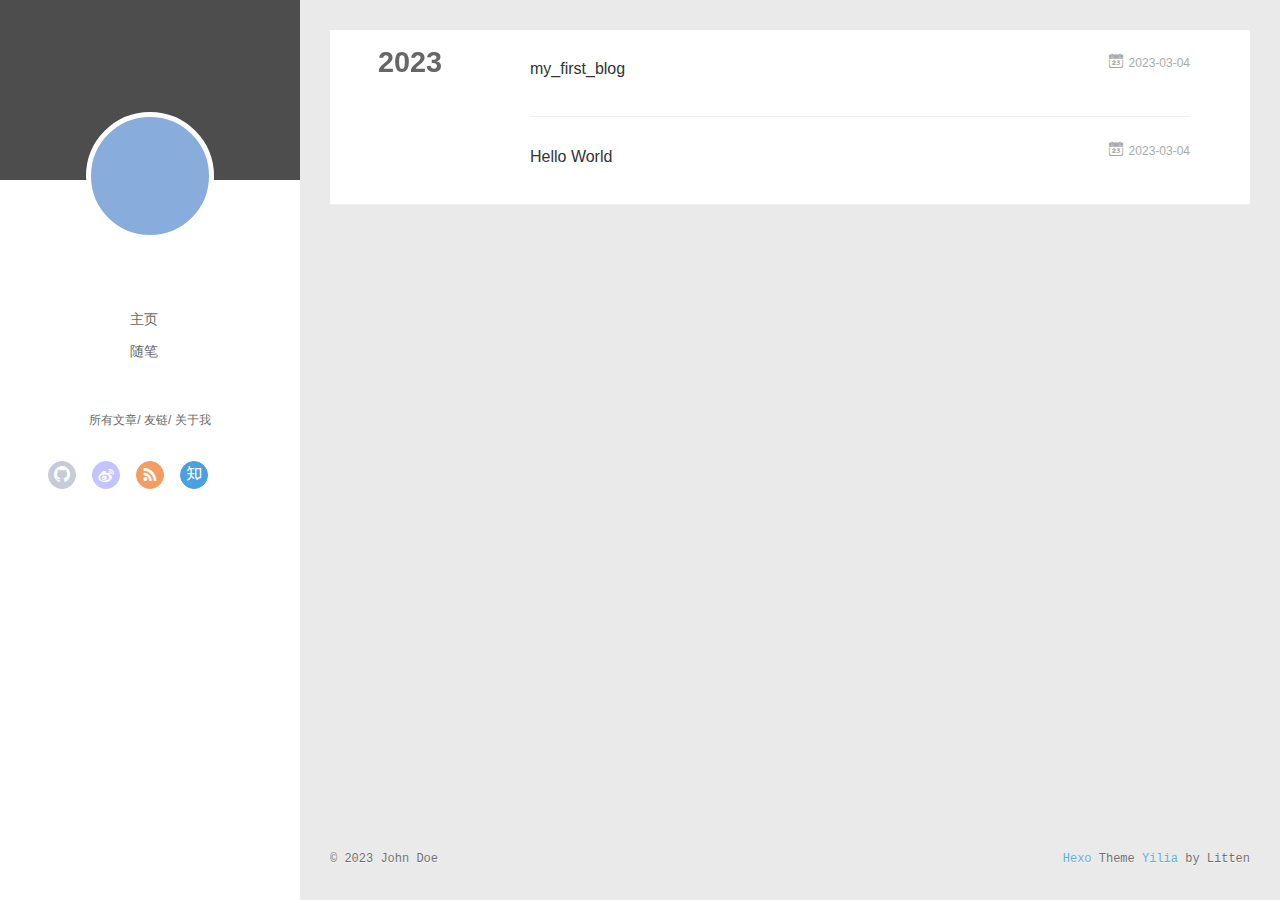
==== commit 475fee99: "Site updated: 2023-03-04 17:56:09" ====
--- a/archives/index.html
+++ b/archives/index.html
@@ -77,13 +77,15 @@
 		<nav class="header-nav">
 			<div class="social">
 				
-					<a class="github" target="_blank" href="#" title="github"><i class="icon-github"></i></a>
+					<a class="github" target="_blank" href="https://github.com/Joseph1314" title="github"><i class="icon-github"></i></a>
 		        
 					<a class="weibo" target="_blank" href="#" title="weibo"><i class="icon-weibo"></i></a>
 		        
 					<a class="rss" target="_blank" href="#" title="rss"><i class="icon-rss"></i></a>
 		        
-					<a class="zhihu" target="_blank" href="#" title="zhihu"><i class="icon-zhihu"></i></a>
+					<a class="zhihu" target="_blank" href="https://www.zhihu.com/people/wu-hua-qing-46-88" title="zhihu"><i class="icon-zhihu"></i></a>
+		        
+					<a class="email" target="_blank" href="/1123819077@qq.com" title="email"><i class="icon-email"></i></a>
 		        
 			</div>
 		</nav>
@@ -118,13 +120,15 @@
 			<nav class="header-nav">
 				<div class="social">
 					
-						<a class="github" target="_blank" href="#" title="github"><i class="icon-github"></i></a>
+						<a class="github" target="_blank" href="https://github.com/Joseph1314" title="github"><i class="icon-github"></i></a>
 			        
 						<a class="weibo" target="_blank" href="#" title="weibo"><i class="icon-weibo"></i></a>
 			        
 						<a class="rss" target="_blank" href="#" title="rss"><i class="icon-rss"></i></a>
 			        
-						<a class="zhihu" target="_blank" href="#" title="zhihu"><i class="icon-zhihu"></i></a>
+						<a class="zhihu" target="_blank" href="https://www.zhihu.com/people/wu-hua-qing-46-88" title="zhihu"><i class="icon-zhihu"></i></a>
+			        
+						<a class="email" target="_blank" href="/1123819077@qq.com" title="email"><i class="icon-email"></i></a>
 			        
 				</div>
 			</nav>
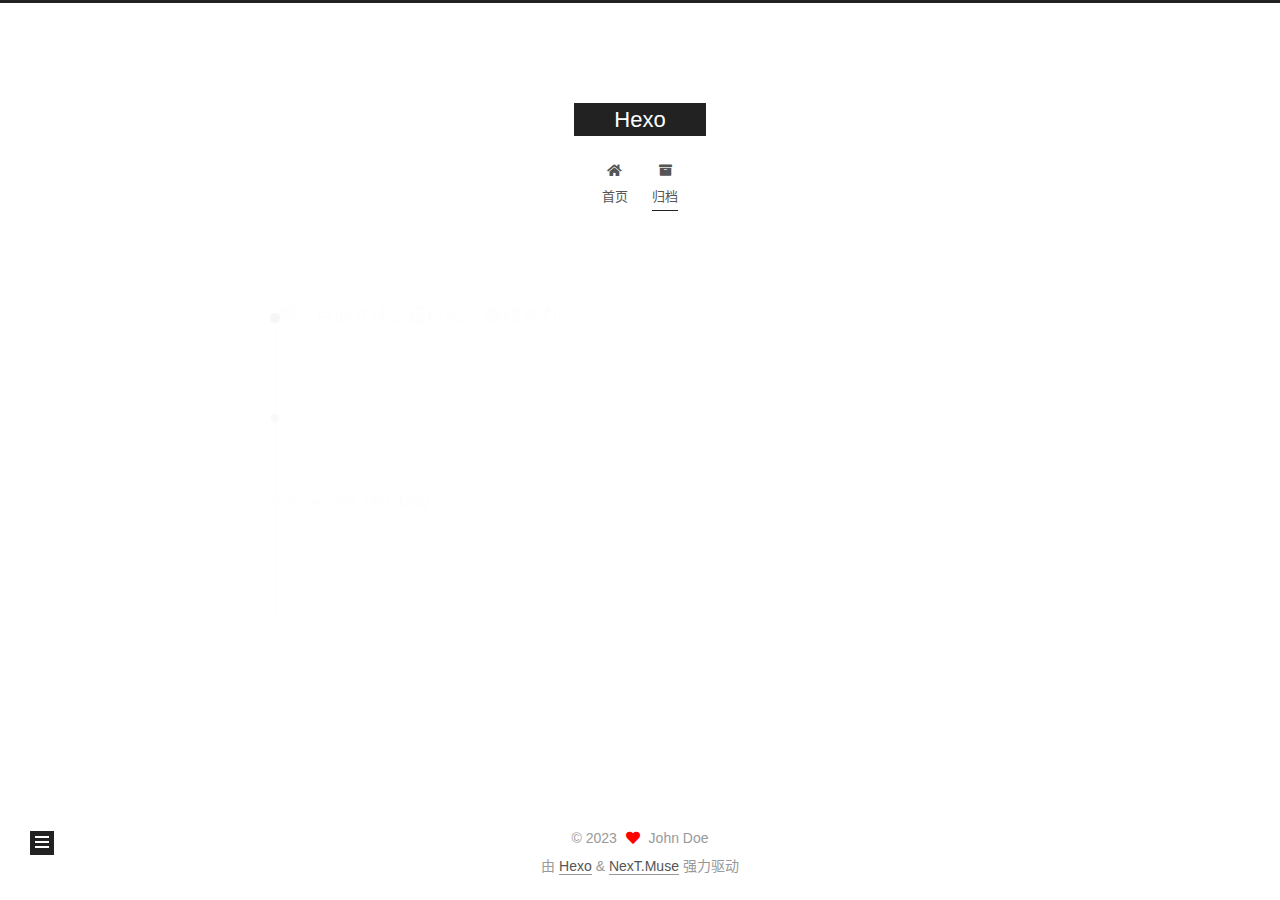
==== commit 8b7ba310: "Site updated: 2023-03-13 23:51:44" ====
--- a/archives/index.html
+++ b/archives/index.html
@@ -1,474 +1,360 @@
 <!DOCTYPE html>
-<html>
+<html lang="zh-CN">
 <head>
-  <meta charset="utf-8">
-  
-  <meta name="renderer" content="webkit">
-  <meta http-equiv="X-UA-Compatible" content="IE=edge" >
-  <link rel="dns-prefetch" href="http://example.com">
-  <title>Archives | Hexo</title>
-  <meta name="viewport" content="width=device-width, initial-scale=1, maximum-scale=1">
+  <meta charset="UTF-8">
+<meta name="viewport" content="width=device-width, initial-scale=1, maximum-scale=2">
+<meta name="theme-color" content="#222">
+<meta name="generator" content="Hexo 5.4.2">
+  <link rel="apple-touch-icon" sizes="180x180" href="/images/apple-touch-icon-next.png">
+  <link rel="icon" type="image/png" sizes="32x32" href="/images/favicon-32x32-next.png">
+  <link rel="icon" type="image/png" sizes="16x16" href="/images/favicon-16x16-next.png">
+  <link rel="mask-icon" href="/images/logo.svg" color="#222">
+
+<link rel="stylesheet" href="/css/main.css">
+
+
+<link rel="stylesheet" href="/lib/font-awesome/css/all.min.css">
+
+<script id="hexo-configurations">
+    var NexT = window.NexT || {};
+    var CONFIG = {"hostname":"example.com","root":"/","scheme":"Muse","version":"7.8.0","exturl":false,"sidebar":{"position":"left","display":"post","padding":18,"offset":12,"onmobile":false},"copycode":{"enable":false,"show_result":false,"style":null},"back2top":{"enable":true,"sidebar":false,"scrollpercent":false},"bookmark":{"enable":false,"color":"#222","save":"auto"},"fancybox":false,"mediumzoom":false,"lazyload":false,"pangu":false,"comments":{"style":"tabs","active":null,"storage":true,"lazyload":false,"nav":null},"algolia":{"hits":{"per_page":10},"labels":{"input_placeholder":"Search for Posts","hits_empty":"We didn't find any results for the search: ${query}","hits_stats":"${hits} results found in ${time} ms"}},"localsearch":{"enable":false,"trigger":"auto","top_n_per_article":1,"unescape":false,"preload":false},"motion":{"enable":true,"async":false,"transition":{"post_block":"fadeIn","post_header":"slideDownIn","post_body":"slideDownIn","coll_header":"slideLeftIn","sidebar":"slideUpIn"}}};
+  </script>
+
   <meta property="og:type" content="website">
 <meta property="og:title" content="Hexo">
 <meta property="og:url" content="http://example.com/archives/index.html">
 <meta property="og:site_name" content="Hexo">
-<meta property="og:locale" content="en_US">
+<meta property="og:locale" content="zh_CN">
 <meta property="article:author" content="John Doe">
 <meta name="twitter:card" content="summary">
-  
-    <link rel="alternative" href="/atom.xml" title="Hexo" type="application/atom+xml">
-  
-  
-    <link rel="icon" href="/favicon.png">
-  
-  <link rel="stylesheet" type="text/css" href="/./main.0cf68a.css">
-  <style type="text/css">
-  
-    #container.show {
-      background: linear-gradient(200deg,#a0cfe4,#e8c37e);
+
+<link rel="canonical" href="http://example.com/archives/">
+
+
+<script id="page-configurations">
+  // https://hexo.io/docs/variables.html
+  CONFIG.page = {
+    sidebar: "",
+    isHome : false,
+    isPost : false,
+    lang   : 'zh-CN'
+  };
+</script>
+
+  <title>归档 | Hexo</title>
+  
+
+
+
+
+
+
+  <noscript>
+  <style>
+  .use-motion .brand,
+  .use-motion .menu-item,
+  .sidebar-inner,
+  .use-motion .post-block,
+  .use-motion .pagination,
+  .use-motion .comments,
+  .use-motion .post-header,
+  .use-motion .post-body,
+  .use-motion .collection-header { opacity: initial; }
+
+  .use-motion .site-title,
+  .use-motion .site-subtitle {
+    opacity: initial;
+    top: initial;
+  }
+
+  .use-motion .logo-line-before i { left: initial; }
+  .use-motion .logo-line-after i { right: initial; }
+  </style>
+</noscript>
+
+</head>
+
+<body itemscope itemtype="http://schema.org/WebPage">
+  <div class="container use-motion">
+    <div class="headband"></div>
+
+    <header class="header" itemscope itemtype="http://schema.org/WPHeader">
+      <div class="header-inner"><div class="site-brand-container">
+  <div class="site-nav-toggle">
+    <div class="toggle" aria-label="切换导航栏">
+      <span class="toggle-line toggle-line-first"></span>
+      <span class="toggle-line toggle-line-middle"></span>
+      <span class="toggle-line toggle-line-last"></span>
+    </div>
+  </div>
+
+  <div class="site-meta">
+
+    <a href="/" class="brand" rel="start">
+      <span class="logo-line-before"><i></i></span>
+      <h1 class="site-title">Hexo</h1>
+      <span class="logo-line-after"><i></i></span>
+    </a>
+  </div>
+
+  <div class="site-nav-right">
+    <div class="toggle popup-trigger">
+    </div>
+  </div>
+</div>
+
+
+
+
+<nav class="site-nav">
+  <ul id="menu" class="main-menu menu">
+        <li class="menu-item menu-item-home">
+
+    <a href="/" rel="section"><i class="fa fa-home fa-fw"></i>首页</a>
+
+  </li>
+        <li class="menu-item menu-item-archives">
+
+    <a href="/archives/" rel="section"><i class="fa fa-archive fa-fw"></i>归档</a>
+
+  </li>
+  </ul>
+</nav>
+
+
+
+
+</div>
+    </header>
+
+    
+  <div class="back-to-top">
+    <i class="fa fa-arrow-up"></i>
+    <span>0%</span>
+  </div>
+
+
+    <main class="main">
+      <div class="main-inner">
+        <div class="content-wrap">
+          
+
+          <div class="content archive">
+            
+
+  
+  
+  
+  <div class="post-block">
+    <div class="posts-collapse">
+      <div class="collection-title">
+        <span class="collection-header">嗯..! 目前共计 2 篇日志。 继续努力。</span>
+      </div>
+
+      
+    <div class="collection-year">
+      <span class="collection-header">2023</span>
+    </div>
+
+  <article itemscope itemtype="http://schema.org/Article">
+    <header class="post-header">
+
+      <div class="post-meta">
+        <time itemprop="dateCreated"
+              datetime="2023-03-04T16:22:44+08:00"
+              content="2023-03-04">
+          03-04
+        </time>
+      </div>
+
+      <div class="post-title">
+          <a class="post-title-link" href="/2023/03/04/my-first-blog/" itemprop="url">
+            <span itemprop="name">my_first_blog</span>
+          </a>
+      </div>
+
+    </header>
+  </article>
+
+  <article itemscope itemtype="http://schema.org/Article">
+    <header class="post-header">
+
+      <div class="post-meta">
+        <time itemprop="dateCreated"
+              datetime="2023-03-04T16:18:01+08:00"
+              content="2023-03-04">
+          03-04
+        </time>
+      </div>
+
+      <div class="post-title">
+          <a class="post-title-link" href="/2023/03/04/hello-world/" itemprop="url">
+            <span itemprop="name">Hello World</span>
+          </a>
+      </div>
+
+    </header>
+  </article>
+
+
+    </div>
+  </div>
+  
+  
+  
+
+  
+
+
+
+          </div>
+          
+
+<script>
+  window.addEventListener('tabs:register', () => {
+    let { activeClass } = CONFIG.comments;
+    if (CONFIG.comments.storage) {
+      activeClass = localStorage.getItem('comments_active') || activeClass;
     }
-  </style>
-  
-
-  
-
-<meta name="generator" content="Hexo 5.4.2"></head>
-
-<body>
-  <div id="container" q-class="show:isCtnShow">
-    <canvas id="anm-canvas" class="anm-canvas"></canvas>
-    <div class="left-col" q-class="show:isShow">
-      
-<div class="overlay" style="background: #4d4d4d"></div>
-<div class="intrude-less">
-	<header id="header" class="inner">
-		<a href="/" class="profilepic">
-			<img src="" class="js-avatar">
-		</a>
-		<hgroup>
-		  <h1 class="header-author"><a href="/"></a></h1>
-		</hgroup>
-		
-
-		<nav class="header-menu">
-			<ul>
-			
-				<li><a href="/">主页</a></li>
-	        
-				<li><a href="/tags/%E9%9A%8F%E7%AC%94/">随笔</a></li>
-	        
-			</ul>
-		</nav>
-		<nav class="header-smart-menu">
-    		
-    			
-    			<a q-on="click: openSlider(e, 'innerArchive')" href="javascript:void(0)">所有文章</a>
-    			
-            
-    			
-    			<a q-on="click: openSlider(e, 'friends')" href="javascript:void(0)">友链</a>
-    			
-            
-    			
-    			<a q-on="click: openSlider(e, 'aboutme')" href="javascript:void(0)">关于我</a>
-    			
-            
-		</nav>
-		<nav class="header-nav">
-			<div class="social">
-				
-					<a class="github" target="_blank" href="https://github.com/Joseph1314" title="github"><i class="icon-github"></i></a>
-		        
-					<a class="weibo" target="_blank" href="#" title="weibo"><i class="icon-weibo"></i></a>
-		        
-					<a class="rss" target="_blank" href="#" title="rss"><i class="icon-rss"></i></a>
-		        
-					<a class="zhihu" target="_blank" href="https://www.zhihu.com/people/wu-hua-qing-46-88" title="zhihu"><i class="icon-zhihu"></i></a>
-		        
-					<a class="email" target="_blank" href="/1123819077@qq.com" title="email"><i class="icon-email"></i></a>
-		        
-			</div>
-		</nav>
-	</header>		
-</div>
-
-    </div>
-    <div class="mid-col" q-class="show:isShow,hide:isShow|isFalse">
-      
-<nav id="mobile-nav">
-  	<div class="overlay js-overlay" style="background: #4d4d4d"></div>
-	<div class="btnctn js-mobile-btnctn">
-  		<div class="slider-trigger list" q-on="click: openSlider(e)"><i class="icon icon-sort"></i></div>
-	</div>
-	<div class="intrude-less">
-		<header id="header" class="inner">
-			<div class="profilepic">
-				<img src="" class="js-avatar">
-			</div>
-			<hgroup>
-			  <h1 class="header-author js-header-author"></h1>
-			</hgroup>
-			
-			
-			
-				
-			
-				
-			
-			
-			
-			<nav class="header-nav">
-				<div class="social">
-					
-						<a class="github" target="_blank" href="https://github.com/Joseph1314" title="github"><i class="icon-github"></i></a>
-			        
-						<a class="weibo" target="_blank" href="#" title="weibo"><i class="icon-weibo"></i></a>
-			        
-						<a class="rss" target="_blank" href="#" title="rss"><i class="icon-rss"></i></a>
-			        
-						<a class="zhihu" target="_blank" href="https://www.zhihu.com/people/wu-hua-qing-46-88" title="zhihu"><i class="icon-zhihu"></i></a>
-			        
-						<a class="email" target="_blank" href="/1123819077@qq.com" title="email"><i class="icon-email"></i></a>
-			        
-				</div>
-			</nav>
-
-			<nav class="header-menu js-header-menu">
-				<ul style="width: 50%">
-				
-				
-					<li style="width: 50%"><a href="/">主页</a></li>
-		        
-					<li style="width: 50%"><a href="/tags/%E9%9A%8F%E7%AC%94/">随笔</a></li>
-		        
-				</ul>
-			</nav>
-		</header>				
-	</div>
-	<div class="mobile-mask" style="display:none" q-show="isShow"></div>
-</nav>
-
-      <div id="wrapper" class="body-wrap">
-        <div class="menu-l">
-          <div class="canvas-wrap">
-            <canvas data-colors="#eaeaea" data-sectionHeight="100" data-contentId="js-content" id="myCanvas1" class="anm-canvas"></canvas>
-          </div>
-          <div id="js-content" class="content-ll">
-            
-  
-  
-    
-    
-      
-      
-      <section class="archives-wrap">
-        <div class="archive-year-wrap">
-          <a href="/archives/2023" class="archive-year">2023</a>
+    if (activeClass) {
+      let activeTab = document.querySelector(`a[href="#comment-${activeClass}"]`);
+      if (activeTab) {
+        activeTab.click();
+      }
+    }
+  });
+  if (CONFIG.comments.storage) {
+    window.addEventListener('tabs:click', event => {
+      if (!event.target.matches('.tabs-comment .tab-content .tab-pane')) return;
+      let commentClass = event.target.classList[1];
+      localStorage.setItem('comments_active', commentClass);
+    });
+  }
+</script>
+
         </div>
-        <div class="archives">
-    
-    <article class="archive-article archive-type-post">
-  <div class="archive-article-inner">
-    <header class="archive-article-header">
-      	<div class="article-meta">
-	      	<a href="/2023/03/04/my-first-blog/" class="archive-article-date">
-  	<time datetime="2023-03-04T08:22:44.000Z" itemprop="datePublished"><i class="icon-calendar icon"></i>2023-03-04</time>
-</a>
-        </div>
-    	 
-  
-    <h1 itemprop="name">
-      <a class="archive-article-title" href="/2023/03/04/my-first-blog/">my_first_blog</a>
-    </h1>
-  
-
-        <div class="article-info info-on-right">
           
-          
-
-        </div>
-        <div class="clearfix"></div>
-    </header>
-  </div>
-</article>
-  
-    
-    
-    <article class="archive-article archive-type-post">
-  <div class="archive-article-inner">
-    <header class="archive-article-header">
-      	<div class="article-meta">
-	      	<a href="/2023/03/04/hello-world/" class="archive-article-date">
-  	<time datetime="2023-03-04T08:18:01.028Z" itemprop="datePublished"><i class="icon-calendar icon"></i>2023-03-04</time>
-</a>
-        </div>
-    	 
-  
-    <h1 itemprop="name">
-      <a class="archive-article-title" href="/2023/03/04/hello-world/">Hello World</a>
-    </h1>
-  
-
-        <div class="article-info info-on-right">
-          
-          
-
-        </div>
-        <div class="clearfix"></div>
-    </header>
-  </div>
-</article>
-  
-  
-    </div></section>
-  
-
-    
-
-
-          </div>
-        </div>
-      </div>
-      <footer id="footer">
-  <div class="outer">
-    <div id="footer-info">
-    	<div class="footer-left">
-    		&copy; 2023 John Doe
-    	</div>
-      	<div class="footer-right">
-      		<a href="http://hexo.io/" target="_blank">Hexo</a>  Theme <a href="https://github.com/litten/hexo-theme-yilia" target="_blank">Yilia</a> by Litten
-      	</div>
-    </div>
-  </div>
-</footer>
-    </div>
-    <script>
-	var yiliaConfig = {
-		mathjax: false,
-		isHome: false,
-		isPost: false,
-		isArchive: true,
-		isTag: false,
-		isCategory: false,
-		open_in_new: false,
-		toc_hide_index: true,
-		root: "/",
-		innerArchive: true,
-		showTags: false
-	}
-</script>
-
-<script>!function(t){function n(e){if(r[e])return r[e].exports;var i=r[e]={exports:{},id:e,loaded:!1};return t[e].call(i.exports,i,i.exports,n),i.loaded=!0,i.exports}var r={};n.m=t,n.c=r,n.p="./",n(0)}([function(t,n,r){r(195),t.exports=r(191)},function(t,n,r){var e=r(3),i=r(52),o=r(27),u=r(28),c=r(53),f="prototype",a=function(t,n,r){var s,l,h,v,p=t&a.F,d=t&a.G,y=t&a.S,g=t&a.P,b=t&a.B,m=d?e:y?e[n]||(e[n]={}):(e[n]||{})[f],x=d?i:i[n]||(i[n]={}),w=x[f]||(x[f]={});d&&(r=n);for(s in r)l=!p&&m&&void 0!==m[s],h=(l?m:r)[s],v=b&&l?c(h,e):g&&"function"==typeof h?c(Function.call,h):h,m&&u(m,s,h,t&a.U),x[s]!=h&&o(x,s,v),g&&w[s]!=h&&(w[s]=h)};e.core=i,a.F=1,a.G=2,a.S=4,a.P=8,a.B=16,a.W=32,a.U=64,a.R=128,t.exports=a},function(t,n,r){var e=r(6);t.exports=function(t){if(!e(t))throw TypeError(t+" is not an object!");return t}},function(t,n){var r=t.exports="undefined"!=typeof window&&window.Math==Math?window:"undefined"!=typeof self&&self.Math==Math?self:Function("return this")();"number"==typeof __g&&(__g=r)},function(t,n){t.exports=function(t){try{return!!t()}catch(t){return!0}}},function(t,n){var r=t.exports="undefined"!=typeof window&&window.Math==Math?window:"undefined"!=typeof self&&self.Math==Math?self:Function("return this")();"number"==typeof __g&&(__g=r)},function(t,n){t.exports=function(t){return"object"==typeof t?null!==t:"function"==typeof t}},function(t,n,r){var e=r(126)("wks"),i=r(76),o=r(3).Symbol,u="function"==typeof o;(t.exports=function(t){return e[t]||(e[t]=u&&o[t]||(u?o:i)("Symbol."+t))}).store=e},function(t,n){var r={}.hasOwnProperty;t.exports=function(t,n){return r.call(t,n)}},function(t,n,r){var e=r(94),i=r(33);t.exports=function(t){return e(i(t))}},function(t,n,r){t.exports=!r(4)(function(){return 7!=Object.defineProperty({},"a",{get:function(){return 7}}).a})},function(t,n,r){var e=r(2),i=r(167),o=r(50),u=Object.defineProperty;n.f=r(10)?Object.defineProperty:function(t,n,r){if(e(t),n=o(n,!0),e(r),i)try{return u(t,n,r)}catch(t){}if("get"in r||"set"in r)throw TypeError("Accessors not supported!");return"value"in r&&(t[n]=r.value),t}},function(t,n,r){t.exports=!r(18)(function(){return 7!=Object.defineProperty({},"a",{get:function(){return 7}}).a})},function(t,n,r){var e=r(14),i=r(22);t.exports=r(12)?function(t,n,r){return e.f(t,n,i(1,r))}:function(t,n,r){return t[n]=r,t}},function(t,n,r){var e=r(20),i=r(58),o=r(42),u=Object.defineProperty;n.f=r(12)?Object.defineProperty:function(t,n,r){if(e(t),n=o(n,!0),e(r),i)try{return u(t,n,r)}catch(t){}if("get"in r||"set"in r)throw TypeError("Accessors not supported!");return"value"in r&&(t[n]=r.value),t}},function(t,n,r){var e=r(40)("wks"),i=r(23),o=r(5).Symbol,u="function"==typeof o;(t.exports=function(t){return e[t]||(e[t]=u&&o[t]||(u?o:i)("Symbol."+t))}).store=e},function(t,n,r){var e=r(67),i=Math.min;t.exports=function(t){return t>0?i(e(t),9007199254740991):0}},function(t,n,r){var e=r(46);t.exports=function(t){return Object(e(t))}},function(t,n){t.exports=function(t){try{return!!t()}catch(t){return!0}}},function(t,n,r){var e=r(63),i=r(34);t.exports=Object.keys||function(t){return e(t,i)}},function(t,n,r){var e=r(21);t.exports=function(t){if(!e(t))throw TypeError(t+" is not an object!");return t}},function(t,n){t.exports=function(t){return"object"==typeof t?null!==t:"function"==typeof t}},function(t,n){t.exports=function(t,n){return{enumerable:!(1&t),configurable:!(2&t),writable:!(4&t),value:n}}},function(t,n){var r=0,e=Math.random();t.exports=function(t){return"Symbol(".concat(void 0===t?"":t,")_",(++r+e).toString(36))}},function(t,n){var r={}.hasOwnProperty;t.exports=function(t,n){return r.call(t,n)}},function(t,n){var r=t.exports={version:"2.4.0"};"number"==typeof __e&&(__e=r)},function(t,n){t.exports=function(t){if("function"!=typeof t)throw TypeError(t+" is not a function!");return t}},function(t,n,r){var e=r(11),i=r(66);t.exports=r(10)?function(t,n,r){return e.f(t,n,i(1,r))}:function(t,n,r){return t[n]=r,t}},function(t,n,r){var e=r(3),i=r(27),o=r(24),u=r(76)("src"),c="toString",f=Function[c],a=(""+f).split(c);r(52).inspectSource=function(t){return f.call(t)},(t.exports=function(t,n,r,c){var f="function"==typeof r;f&&(o(r,"name")||i(r,"name",n)),t[n]!==r&&(f&&(o(r,u)||i(r,u,t[n]?""+t[n]:a.join(String(n)))),t===e?t[n]=r:c?t[n]?t[n]=r:i(t,n,r):(delete t[n],i(t,n,r)))})(Function.prototype,c,function(){return"function"==typeof this&&this[u]||f.call(this)})},function(t,n,r){var e=r(1),i=r(4),o=r(46),u=function(t,n,r,e){var i=String(o(t)),u="<"+n;return""!==r&&(u+=" "+r+'="'+String(e).replace(/"/g,"&quot;")+'"'),u+">"+i+"</"+n+">"};t.exports=function(t,n){var r={};r[t]=n(u),e(e.P+e.F*i(function(){var n=""[t]('"');return n!==n.toLowerCase()||n.split('"').length>3}),"String",r)}},function(t,n,r){var e=r(115),i=r(46);t.exports=function(t){return e(i(t))}},function(t,n,r){var e=r(116),i=r(66),o=r(30),u=r(50),c=r(24),f=r(167),a=Object.getOwnPropertyDescriptor;n.f=r(10)?a:function(t,n){if(t=o(t),n=u(n,!0),f)try{return a(t,n)}catch(t){}if(c(t,n))return i(!e.f.call(t,n),t[n])}},function(t,n,r){var e=r(24),i=r(17),o=r(145)("IE_PROTO"),u=Object.prototype;t.exports=Object.getPrototypeOf||function(t){return t=i(t),e(t,o)?t[o]:"function"==typeof t.constructor&&t instanceof t.constructor?t.constructor.prototype:t instanceof Object?u:null}},function(t,n){t.exports=function(t){if(void 0==t)throw TypeError("Can't call method on  "+t);return t}},function(t,n){t.exports="constructor,hasOwnProperty,isPrototypeOf,propertyIsEnumerable,toLocaleString,toString,valueOf".split(",")},function(t,n){t.exports={}},function(t,n){t.exports=!0},function(t,n){n.f={}.propertyIsEnumerable},function(t,n,r){var e=r(14).f,i=r(8),o=r(15)("toStringTag");t.exports=function(t,n,r){t&&!i(t=r?t:t.prototype,o)&&e(t,o,{configurable:!0,value:n})}},function(t,n,r){var e=r(40)("keys"),i=r(23);t.exports=function(t){return e[t]||(e[t]=i(t))}},function(t,n,r){var e=r(5),i="__core-js_shared__",o=e[i]||(e[i]={});t.exports=function(t){return o[t]||(o[t]={})}},function(t,n){var r=Math.ceil,e=Math.floor;t.exports=function(t){return isNaN(t=+t)?0:(t>0?e:r)(t)}},function(t,n,r){var e=r(21);t.exports=function(t,n){if(!e(t))return t;var r,i;if(n&&"function"==typeof(r=t.toString)&&!e(i=r.call(t)))return i;if("function"==typeof(r=t.valueOf)&&!e(i=r.call(t)))return i;if(!n&&"function"==typeof(r=t.toString)&&!e(i=r.call(t)))return i;throw TypeError("Can't convert object to primitive value")}},function(t,n,r){var e=r(5),i=r(25),o=r(36),u=r(44),c=r(14).f;t.exports=function(t){var n=i.Symbol||(i.Symbol=o?{}:e.Symbol||{});"_"==t.charAt(0)||t in n||c(n,t,{value:u.f(t)})}},function(t,n,r){n.f=r(15)},function(t,n){var r={}.toString;t.exports=function(t){return r.call(t).slice(8,-1)}},function(t,n){t.exports=function(t){if(void 0==t)throw TypeError("Can't call method on  "+t);return t}},function(t,n,r){var e=r(4);t.exports=function(t,n){return!!t&&e(function(){n?t.call(null,function(){},1):t.call(null)})}},function(t,n,r){var e=r(53),i=r(115),o=r(17),u=r(16),c=r(203);t.exports=function(t,n){var r=1==t,f=2==t,a=3==t,s=4==t,l=6==t,h=5==t||l,v=n||c;return function(n,c,p){for(var d,y,g=o(n),b=i(g),m=e(c,p,3),x=u(b.length),w=0,S=r?v(n,x):f?v(n,0):void 0;x>w;w++)if((h||w in b)&&(d=b[w],y=m(d,w,g),t))if(r)S[w]=y;else if(y)switch(t){case 3:return!0;case 5:return d;case 6:return w;case 2:S.push(d)}else if(s)return!1;return l?-1:a||s?s:S}}},function(t,n,r){var e=r(1),i=r(52),o=r(4);t.exports=function(t,n){var r=(i.Object||{})[t]||Object[t],u={};u[t]=n(r),e(e.S+e.F*o(function(){r(1)}),"Object",u)}},function(t,n,r){var e=r(6);t.exports=function(t,n){if(!e(t))return t;var r,i;if(n&&"function"==typeof(r=t.toString)&&!e(i=r.call(t)))return i;if("function"==typeof(r=t.valueOf)&&!e(i=r.call(t)))return i;if(!n&&"function"==typeof(r=t.toString)&&!e(i=r.call(t)))return i;throw TypeError("Can't convert object to primitive value")}},function(t,n,r){var e=r(5),i=r(25),o=r(91),u=r(13),c="prototype",f=function(t,n,r){var a,s,l,h=t&f.F,v=t&f.G,p=t&f.S,d=t&f.P,y=t&f.B,g=t&f.W,b=v?i:i[n]||(i[n]={}),m=b[c],x=v?e:p?e[n]:(e[n]||{})[c];v&&(r=n);for(a in r)(s=!h&&x&&void 0!==x[a])&&a in b||(l=s?x[a]:r[a],b[a]=v&&"function"!=typeof x[a]?r[a]:y&&s?o(l,e):g&&x[a]==l?function(t){var n=function(n,r,e){if(this instanceof t){switch(arguments.length){case 0:return new t;case 1:return new t(n);case 2:return new t(n,r)}return new t(n,r,e)}return t.apply(this,arguments)};return n[c]=t[c],n}(l):d&&"function"==typeof l?o(Function.call,l):l,d&&((b.virtual||(b.virtual={}))[a]=l,t&f.R&&m&&!m[a]&&u(m,a,l)))};f.F=1,f.G=2,f.S=4,f.P=8,f.B=16,f.W=32,f.U=64,f.R=128,t.exports=f},function(t,n){var r=t.exports={version:"2.4.0"};"number"==typeof __e&&(__e=r)},function(t,n,r){var e=r(26);t.exports=function(t,n,r){if(e(t),void 0===n)return t;switch(r){case 1:return function(r){return t.call(n,r)};case 2:return function(r,e){return t.call(n,r,e)};case 3:return function(r,e,i){return t.call(n,r,e,i)}}return function(){return t.apply(n,arguments)}}},function(t,n,r){var e=r(183),i=r(1),o=r(126)("metadata"),u=o.store||(o.store=new(r(186))),c=function(t,n,r){var i=u.get(t);if(!i){if(!r)return;u.set(t,i=new e)}var o=i.get(n);if(!o){if(!r)return;i.set(n,o=new e)}return o},f=function(t,n,r){var e=c(n,r,!1);return void 0!==e&&e.has(t)},a=function(t,n,r){var e=c(n,r,!1);return void 0===e?void 0:e.get(t)},s=function(t,n,r,e){c(r,e,!0).set(t,n)},l=function(t,n){var r=c(t,n,!1),e=[];return r&&r.forEach(function(t,n){e.push(n)}),e},h=function(t){return void 0===t||"symbol"==typeof t?t:String(t)},v=function(t){i(i.S,"Reflect",t)};t.exports={store:u,map:c,has:f,get:a,set:s,keys:l,key:h,exp:v}},function(t,n,r){"use strict";if(r(10)){var e=r(69),i=r(3),o=r(4),u=r(1),c=r(127),f=r(152),a=r(53),s=r(68),l=r(66),h=r(27),v=r(73),p=r(67),d=r(16),y=r(75),g=r(50),b=r(24),m=r(180),x=r(114),w=r(6),S=r(17),_=r(137),O=r(70),E=r(32),P=r(71).f,j=r(154),F=r(76),M=r(7),A=r(48),N=r(117),T=r(146),I=r(155),k=r(80),L=r(123),R=r(74),C=r(130),D=r(160),U=r(11),W=r(31),G=U.f,B=W.f,V=i.RangeError,z=i.TypeError,q=i.Uint8Array,K="ArrayBuffer",J="Shared"+K,Y="BYTES_PER_ELEMENT",H="prototype",$=Array[H],X=f.ArrayBuffer,Q=f.DataView,Z=A(0),tt=A(2),nt=A(3),rt=A(4),et=A(5),it=A(6),ot=N(!0),ut=N(!1),ct=I.values,ft=I.keys,at=I.entries,st=$.lastIndexOf,lt=$.reduce,ht=$.reduceRight,vt=$.join,pt=$.sort,dt=$.slice,yt=$.toString,gt=$.toLocaleString,bt=M("iterator"),mt=M("toStringTag"),xt=F("typed_constructor"),wt=F("def_constructor"),St=c.CONSTR,_t=c.TYPED,Ot=c.VIEW,Et="Wrong length!",Pt=A(1,function(t,n){return Tt(T(t,t[wt]),n)}),jt=o(function(){return 1===new q(new Uint16Array([1]).buffer)[0]}),Ft=!!q&&!!q[H].set&&o(function(){new q(1).set({})}),Mt=function(t,n){if(void 0===t)throw z(Et);var r=+t,e=d(t);if(n&&!m(r,e))throw V(Et);return e},At=function(t,n){var r=p(t);if(r<0||r%n)throw V("Wrong offset!");return r},Nt=function(t){if(w(t)&&_t in t)return t;throw z(t+" is not a typed array!")},Tt=function(t,n){if(!(w(t)&&xt in t))throw z("It is not a typed array constructor!");return new t(n)},It=function(t,n){return kt(T(t,t[wt]),n)},kt=function(t,n){for(var r=0,e=n.length,i=Tt(t,e);e>r;)i[r]=n[r++];return i},Lt=function(t,n,r){G(t,n,{get:function(){return this._d[r]}})},Rt=function(t){var n,r,e,i,o,u,c=S(t),f=arguments.length,s=f>1?arguments[1]:void 0,l=void 0!==s,h=j(c);if(void 0!=h&&!_(h)){for(u=h.call(c),e=[],n=0;!(o=u.next()).done;n++)e.push(o.value);c=e}for(l&&f>2&&(s=a(s,arguments[2],2)),n=0,r=d(c.length),i=Tt(this,r);r>n;n++)i[n]=l?s(c[n],n):c[n];return i},Ct=function(){for(var t=0,n=arguments.length,r=Tt(this,n);n>t;)r[t]=arguments[t++];return r},Dt=!!q&&o(function(){gt.call(new q(1))}),Ut=function(){return gt.apply(Dt?dt.call(Nt(this)):Nt(this),arguments)},Wt={copyWithin:function(t,n){return D.call(Nt(this),t,n,arguments.length>2?arguments[2]:void 0)},every:function(t){return rt(Nt(this),t,arguments.length>1?arguments[1]:void 0)},fill:function(t){return C.apply(Nt(this),arguments)},filter:function(t){return It(this,tt(Nt(this),t,arguments.length>1?arguments[1]:void 0))},find:function(t){return et(Nt(this),t,arguments.length>1?arguments[1]:void 0)},findIndex:function(t){return it(Nt(this),t,arguments.length>1?arguments[1]:void 0)},forEach:function(t){Z(Nt(this),t,arguments.length>1?arguments[1]:void 0)},indexOf:function(t){return ut(Nt(this),t,arguments.length>1?arguments[1]:void 0)},includes:function(t){return ot(Nt(this),t,arguments.length>1?arguments[1]:void 0)},join:function(t){return vt.apply(Nt(this),arguments)},lastIndexOf:function(t){return st.apply(Nt(this),arguments)},map:function(t){return Pt(Nt(this),t,arguments.length>1?arguments[1]:void 0)},reduce:function(t){return lt.apply(Nt(this),arguments)},reduceRight:function(t){return ht.apply(Nt(this),arguments)},reverse:function(){for(var t,n=this,r=Nt(n).length,e=Math.floor(r/2),i=0;i<e;)t=n[i],n[i++]=n[--r],n[r]=t;return n},some:function(t){return nt(Nt(this),t,arguments.length>1?arguments[1]:void 0)},sort:function(t){return pt.call(Nt(this),t)},subarray:function(t,n){var r=Nt(this),e=r.length,i=y(t,e);return new(T(r,r[wt]))(r.buffer,r.byteOffset+i*r.BYTES_PER_ELEMENT,d((void 0===n?e:y(n,e))-i))}},Gt=function(t,n){return It(this,dt.call(Nt(this),t,n))},Bt=function(t){Nt(this);var n=At(arguments[1],1),r=this.length,e=S(t),i=d(e.length),o=0;if(i+n>r)throw V(Et);for(;o<i;)this[n+o]=e[o++]},Vt={entries:function(){return at.call(Nt(this))},keys:function(){return ft.call(Nt(this))},values:function(){return ct.call(Nt(this))}},zt=function(t,n){return w(t)&&t[_t]&&"symbol"!=typeof n&&n in t&&String(+n)==String(n)},qt=function(t,n){return zt(t,n=g(n,!0))?l(2,t[n]):B(t,n)},Kt=function(t,n,r){return!(zt(t,n=g(n,!0))&&w(r)&&b(r,"value"))||b(r,"get")||b(r,"set")||r.configurable||b(r,"writable")&&!r.writable||b(r,"enumerable")&&!r.enumerable?G(t,n,r):(t[n]=r.value,t)};St||(W.f=qt,U.f=Kt),u(u.S+u.F*!St,"Object",{getOwnPropertyDescriptor:qt,defineProperty:Kt}),o(function(){yt.call({})})&&(yt=gt=function(){return vt.call(this)});var Jt=v({},Wt);v(Jt,Vt),h(Jt,bt,Vt.values),v(Jt,{slice:Gt,set:Bt,constructor:function(){},toString:yt,toLocaleString:Ut}),Lt(Jt,"buffer","b"),Lt(Jt,"byteOffset","o"),Lt(Jt,"byteLength","l"),Lt(Jt,"length","e"),G(Jt,mt,{get:function(){return this[_t]}}),t.exports=function(t,n,r,f){f=!!f;var a=t+(f?"Clamped":"")+"Array",l="Uint8Array"!=a,v="get"+t,p="set"+t,y=i[a],g=y||{},b=y&&E(y),m=!y||!c.ABV,S={},_=y&&y[H],j=function(t,r){var e=t._d;return e.v[v](r*n+e.o,jt)},F=function(t,r,e){var i=t._d;f&&(e=(e=Math.round(e))<0?0:e>255?255:255&e),i.v[p](r*n+i.o,e,jt)},M=function(t,n){G(t,n,{get:function(){return j(this,n)},set:function(t){return F(this,n,t)},enumerable:!0})};m?(y=r(function(t,r,e,i){s(t,y,a,"_d");var o,u,c,f,l=0,v=0;if(w(r)){if(!(r instanceof X||(f=x(r))==K||f==J))return _t in r?kt(y,r):Rt.call(y,r);o=r,v=At(e,n);var p=r.byteLength;if(void 0===i){if(p%n)throw V(Et);if((u=p-v)<0)throw V(Et)}else if((u=d(i)*n)+v>p)throw V(Et);c=u/n}else c=Mt(r,!0),u=c*n,o=new X(u);for(h(t,"_d",{b:o,o:v,l:u,e:c,v:new Q(o)});l<c;)M(t,l++)}),_=y[H]=O(Jt),h(_,"constructor",y)):L(function(t){new y(null),new y(t)},!0)||(y=r(function(t,r,e,i){s(t,y,a);var o;return w(r)?r instanceof X||(o=x(r))==K||o==J?void 0!==i?new g(r,At(e,n),i):void 0!==e?new g(r,At(e,n)):new g(r):_t in r?kt(y,r):Rt.call(y,r):new g(Mt(r,l))}),Z(b!==Function.prototype?P(g).concat(P(b)):P(g),function(t){t in y||h(y,t,g[t])}),y[H]=_,e||(_.constructor=y));var A=_[bt],N=!!A&&("values"==A.name||void 0==A.name),T=Vt.values;h(y,xt,!0),h(_,_t,a),h(_,Ot,!0),h(_,wt,y),(f?new y(1)[mt]==a:mt in _)||G(_,mt,{get:function(){return a}}),S[a]=y,u(u.G+u.W+u.F*(y!=g),S),u(u.S,a,{BYTES_PER_ELEMENT:n,from:Rt,of:Ct}),Y in _||h(_,Y,n),u(u.P,a,Wt),R(a),u(u.P+u.F*Ft,a,{set:Bt}),u(u.P+u.F*!N,a,Vt),u(u.P+u.F*(_.toString!=yt),a,{toString:yt}),u(u.P+u.F*o(function(){new y(1).slice()}),a,{slice:Gt}),u(u.P+u.F*(o(function(){return[1,2].toLocaleString()!=new y([1,2]).toLocaleString()})||!o(function(){_.toLocaleString.call([1,2])})),a,{toLocaleString:Ut}),k[a]=N?A:T,e||N||h(_,bt,T)}}else t.exports=function(){}},function(t,n){var r={}.toString;t.exports=function(t){return r.call(t).slice(8,-1)}},function(t,n,r){var e=r(21),i=r(5).document,o=e(i)&&e(i.createElement);t.exports=function(t){return o?i.createElement(t):{}}},function(t,n,r){t.exports=!r(12)&&!r(18)(function(){return 7!=Object.defineProperty(r(57)("div"),"a",{get:function(){return 7}}).a})},function(t,n,r){"use strict";var e=r(36),i=r(51),o=r(64),u=r(13),c=r(8),f=r(35),a=r(96),s=r(38),l=r(103),h=r(15)("iterator"),v=!([].keys&&"next"in[].keys()),p="keys",d="values",y=function(){return this};t.exports=function(t,n,r,g,b,m,x){a(r,n,g);var w,S,_,O=function(t){if(!v&&t in F)return F[t];switch(t){case p:case d:return function(){return new r(this,t)}}return function(){return new r(this,t)}},E=n+" Iterator",P=b==d,j=!1,F=t.prototype,M=F[h]||F["@@iterator"]||b&&F[b],A=M||O(b),N=b?P?O("entries"):A:void 0,T="Array"==n?F.entries||M:M;if(T&&(_=l(T.call(new t)))!==Object.prototype&&(s(_,E,!0),e||c(_,h)||u(_,h,y)),P&&M&&M.name!==d&&(j=!0,A=function(){return M.call(this)}),e&&!x||!v&&!j&&F[h]||u(F,h,A),f[n]=A,f[E]=y,b)if(w={values:P?A:O(d),keys:m?A:O(p),entries:N},x)for(S in w)S in F||o(F,S,w[S]);else i(i.P+i.F*(v||j),n,w);return w}},function(t,n,r){var e=r(20),i=r(100),o=r(34),u=r(39)("IE_PROTO"),c=function(){},f="prototype",a=function(){var t,n=r(57)("iframe"),e=o.length;for(n.style.display="none",r(93).appendChild(n),n.src="javascript:",t=n.contentWindow.document,t.open(),t.write("<script>document.F=Object<\/script>"),t.close(),a=t.F;e--;)delete a[f][o[e]];return a()};t.exports=Object.create||function(t,n){var r;return null!==t?(c[f]=e(t),r=new c,c[f]=null,r[u]=t):r=a(),void 0===n?r:i(r,n)}},function(t,n,r){var e=r(63),i=r(34).concat("length","prototype");n.f=Object.getOwnPropertyNames||function(t){return e(t,i)}},function(t,n){n.f=Object.getOwnPropertySymbols},function(t,n,r){var e=r(8),i=r(9),o=r(90)(!1),u=r(39)("IE_PROTO");t.exports=function(t,n){var r,c=i(t),f=0,a=[];for(r in c)r!=u&&e(c,r)&&a.push(r);for(;n.length>f;)e(c,r=n[f++])&&(~o(a,r)||a.push(r));return a}},function(t,n,r){t.exports=r(13)},function(t,n,r){var e=r(76)("meta"),i=r(6),o=r(24),u=r(11).f,c=0,f=Object.isExtensible||function(){return!0},a=!r(4)(function(){return f(Object.preventExtensions({}))}),s=function(t){u(t,e,{value:{i:"O"+ ++c,w:{}}})},l=function(t,n){if(!i(t))return"symbol"==typeof t?t:("string"==typeof t?"S":"P")+t;if(!o(t,e)){if(!f(t))return"F";if(!n)return"E";s(t)}return t[e].i},h=function(t,n){if(!o(t,e)){if(!f(t))return!0;if(!n)return!1;s(t)}return t[e].w},v=function(t){return a&&p.NEED&&f(t)&&!o(t,e)&&s(t),t},p=t.exports={KEY:e,NEED:!1,fastKey:l,getWeak:h,onFreeze:v}},function(t,n){t.exports=function(t,n){return{enumerable:!(1&t),configurable:!(2&t),writable:!(4&t),value:n}}},function(t,n){var r=Math.ceil,e=Math.floor;t.exports=function(t){return isNaN(t=+t)?0:(t>0?e:r)(t)}},function(t,n){t.exports=function(t,n,r,e){if(!(t instanceof n)||void 0!==e&&e in t)throw TypeError(r+": incorrect invocation!");return t}},function(t,n){t.exports=!1},function(t,n,r){var e=r(2),i=r(173),o=r(133),u=r(145)("IE_PROTO"),c=function(){},f="prototype",a=function(){var t,n=r(132)("iframe"),e=o.length;for(n.style.display="none",r(135).appendChild(n),n.src="javascript:",t=n.contentWindow.document,t.open(),t.write("<script>document.F=Object<\/script>"),t.close(),a=t.F;e--;)delete a[f][o[e]];return a()};t.exports=Object.create||function(t,n){var r;return null!==t?(c[f]=e(t),r=new c,c[f]=null,r[u]=t):r=a(),void 0===n?r:i(r,n)}},function(t,n,r){var e=r(175),i=r(133).concat("length","prototype");n.f=Object.getOwnPropertyNames||function(t){return e(t,i)}},function(t,n,r){var e=r(175),i=r(133);t.exports=Object.keys||function(t){return e(t,i)}},function(t,n,r){var e=r(28);t.exports=function(t,n,r){for(var i in n)e(t,i,n[i],r);return t}},function(t,n,r){"use strict";var e=r(3),i=r(11),o=r(10),u=r(7)("species");t.exports=function(t){var n=e[t];o&&n&&!n[u]&&i.f(n,u,{configurable:!0,get:function(){return this}})}},function(t,n,r){var e=r(67),i=Math.max,o=Math.min;t.exports=function(t,n){return t=e(t),t<0?i(t+n,0):o(t,n)}},function(t,n){var r=0,e=Math.random();t.exports=function(t){return"Symbol(".concat(void 0===t?"":t,")_",(++r+e).toString(36))}},function(t,n,r){var e=r(33);t.exports=function(t){return Object(e(t))}},function(t,n,r){var e=r(7)("unscopables"),i=Array.prototype;void 0==i[e]&&r(27)(i,e,{}),t.exports=function(t){i[e][t]=!0}},function(t,n,r){var e=r(53),i=r(169),o=r(137),u=r(2),c=r(16),f=r(154),a={},s={},n=t.exports=function(t,n,r,l,h){var v,p,d,y,g=h?function(){return t}:f(t),b=e(r,l,n?2:1),m=0;if("function"!=typeof g)throw TypeError(t+" is not iterable!");if(o(g)){for(v=c(t.length);v>m;m++)if((y=n?b(u(p=t[m])[0],p[1]):b(t[m]))===a||y===s)return y}else for(d=g.call(t);!(p=d.next()).done;)if((y=i(d,b,p.value,n))===a||y===s)return y};n.BREAK=a,n.RETURN=s},function(t,n){t.exports={}},function(t,n,r){var e=r(11).f,i=r(24),o=r(7)("toStringTag");t.exports=function(t,n,r){t&&!i(t=r?t:t.prototype,o)&&e(t,o,{configurable:!0,value:n})}},function(t,n,r){var e=r(1),i=r(46),o=r(4),u=r(150),c="["+u+"]",f="​-",a=RegExp("^"+c+c+"*"),s=RegExp(c+c+"*$"),l=function(t,n,r){var i={},c=o(function(){return!!u[t]()||f[t]()!=f}),a=i[t]=c?n(h):u[t];r&&(i[r]=a),e(e.P+e.F*c,"String",i)},h=l.trim=function(t,n){return t=String(i(t)),1&n&&(t=t.replace(a,"")),2&n&&(t=t.replace(s,"")),t};t.exports=l},function(t,n,r){t.exports={default:r(86),__esModule:!0}},function(t,n,r){t.exports={default:r(87),__esModule:!0}},function(t,n,r){"use strict";function e(t){return t&&t.__esModule?t:{default:t}}n.__esModule=!0;var i=r(84),o=e(i),u=r(83),c=e(u),f="function"==typeof c.default&&"symbol"==typeof o.default?function(t){return typeof t}:function(t){return t&&"function"==typeof c.default&&t.constructor===c.default&&t!==c.default.prototype?"symbol":typeof t};n.default="function"==typeof c.default&&"symbol"===f(o.default)?function(t){return void 0===t?"undefined":f(t)}:function(t){return t&&"function"==typeof c.default&&t.constructor===c.default&&t!==c.default.prototype?"symbol":void 0===t?"undefined":f(t)}},function(t,n,r){r(110),r(108),r(111),r(112),t.exports=r(25).Symbol},function(t,n,r){r(109),r(113),t.exports=r(44).f("iterator")},function(t,n){t.exports=function(t){if("function"!=typeof t)throw TypeError(t+" is not a function!");return t}},function(t,n){t.exports=function(){}},function(t,n,r){var e=r(9),i=r(106),o=r(105);t.exports=function(t){return function(n,r,u){var c,f=e(n),a=i(f.length),s=o(u,a);if(t&&r!=r){for(;a>s;)if((c=f[s++])!=c)return!0}else for(;a>s;s++)if((t||s in f)&&f[s]===r)return t||s||0;return!t&&-1}}},function(t,n,r){var e=r(88);t.exports=function(t,n,r){if(e(t),void 0===n)return t;switch(r){case 1:return function(r){return t.call(n,r)};case 2:return function(r,e){return t.call(n,r,e)};case 3:return function(r,e,i){return t.call(n,r,e,i)}}return function(){return t.apply(n,arguments)}}},function(t,n,r){var e=r(19),i=r(62),o=r(37);t.exports=function(t){var n=e(t),r=i.f;if(r)for(var u,c=r(t),f=o.f,a=0;c.length>a;)f.call(t,u=c[a++])&&n.push(u);return n}},function(t,n,r){t.exports=r(5).document&&document.documentElement},function(t,n,r){var e=r(56);t.exports=Object("z").propertyIsEnumerable(0)?Object:function(t){return"String"==e(t)?t.split(""):Object(t)}},function(t,n,r){var e=r(56);t.exports=Array.isArray||function(t){return"Array"==e(t)}},function(t,n,r){"use strict";var e=r(60),i=r(22),o=r(38),u={};r(13)(u,r(15)("iterator"),function(){return this}),t.exports=function(t,n,r){t.prototype=e(u,{next:i(1,r)}),o(t,n+" Iterator")}},function(t,n){t.exports=function(t,n){return{value:n,done:!!t}}},function(t,n,r){var e=r(19),i=r(9);t.exports=function(t,n){for(var r,o=i(t),u=e(o),c=u.length,f=0;c>f;)if(o[r=u[f++]]===n)return r}},function(t,n,r){var e=r(23)("meta"),i=r(21),o=r(8),u=r(14).f,c=0,f=Object.isExtensible||function(){return!0},a=!r(18)(function(){return f(Object.preventExtensions({}))}),s=function(t){u(t,e,{value:{i:"O"+ ++c,w:{}}})},l=function(t,n){if(!i(t))return"symbol"==typeof t?t:("string"==typeof t?"S":"P")+t;if(!o(t,e)){if(!f(t))return"F";if(!n)return"E";s(t)}return t[e].i},h=function(t,n){if(!o(t,e)){if(!f(t))return!0;if(!n)return!1;s(t)}return t[e].w},v=function(t){return a&&p.NEED&&f(t)&&!o(t,e)&&s(t),t},p=t.exports={KEY:e,NEED:!1,fastKey:l,getWeak:h,onFreeze:v}},function(t,n,r){var e=r(14),i=r(20),o=r(19);t.exports=r(12)?Object.defineProperties:function(t,n){i(t);for(var r,u=o(n),c=u.length,f=0;c>f;)e.f(t,r=u[f++],n[r]);return t}},function(t,n,r){var e=r(37),i=r(22),o=r(9),u=r(42),c=r(8),f=r(58),a=Object.getOwnPropertyDescriptor;n.f=r(12)?a:function(t,n){if(t=o(t),n=u(n,!0),f)try{return a(t,n)}catch(t){}if(c(t,n))return i(!e.f.call(t,n),t[n])}},function(t,n,r){var e=r(9),i=r(61).f,o={}.toString,u="object"==typeof window&&window&&Object.getOwnPropertyNames?Object.getOwnPropertyNames(window):[],c=function(t){try{return i(t)}catch(t){return u.slice()}};t.exports.f=function(t){return u&&"[object Window]"==o.call(t)?c(t):i(e(t))}},function(t,n,r){var e=r(8),i=r(77),o=r(39)("IE_PROTO"),u=Object.prototype;t.exports=Object.getPrototypeOf||function(t){return t=i(t),e(t,o)?t[o]:"function"==typeof t.constructor&&t instanceof t.constructor?t.constructor.prototype:t instanceof Object?u:null}},function(t,n,r){var e=r(41),i=r(33);t.exports=function(t){return function(n,r){var o,u,c=String(i(n)),f=e(r),a=c.length;return f<0||f>=a?t?"":void 0:(o=c.charCodeAt(f),o<55296||o>56319||f+1===a||(u=c.charCodeAt(f+1))<56320||u>57343?t?c.charAt(f):o:t?c.slice(f,f+2):u-56320+(o-55296<<10)+65536)}}},function(t,n,r){var e=r(41),i=Math.max,o=Math.min;t.exports=function(t,n){return t=e(t),t<0?i(t+n,0):o(t,n)}},function(t,n,r){var e=r(41),i=Math.min;t.exports=function(t){return t>0?i(e(t),9007199254740991):0}},function(t,n,r){"use strict";var e=r(89),i=r(97),o=r(35),u=r(9);t.exports=r(59)(Array,"Array",function(t,n){this._t=u(t),this._i=0,this._k=n},function(){var t=this._t,n=this._k,r=this._i++;return!t||r>=t.length?(this._t=void 0,i(1)):"keys"==n?i(0,r):"values"==n?i(0,t[r]):i(0,[r,t[r]])},"values"),o.Arguments=o.Array,e("keys"),e("values"),e("entries")},function(t,n){},function(t,n,r){"use strict";var e=r(104)(!0);r(59)(String,"String",function(t){this._t=String(t),this._i=0},function(){var t,n=this._t,r=this._i;return r>=n.length?{value:void 0,done:!0}:(t=e(n,r),this._i+=t.length,{value:t,done:!1})})},function(t,n,r){"use strict";var e=r(5),i=r(8),o=r(12),u=r(51),c=r(64),f=r(99).KEY,a=r(18),s=r(40),l=r(38),h=r(23),v=r(15),p=r(44),d=r(43),y=r(98),g=r(92),b=r(95),m=r(20),x=r(9),w=r(42),S=r(22),_=r(60),O=r(102),E=r(101),P=r(14),j=r(19),F=E.f,M=P.f,A=O.f,N=e.Symbol,T=e.JSON,I=T&&T.stringify,k="prototype",L=v("_hidden"),R=v("toPrimitive"),C={}.propertyIsEnumerable,D=s("symbol-registry"),U=s("symbols"),W=s("op-symbols"),G=Object[k],B="function"==typeof N,V=e.QObject,z=!V||!V[k]||!V[k].findChild,q=o&&a(function(){return 7!=_(M({},"a",{get:function(){return M(this,"a",{value:7}).a}})).a})?function(t,n,r){var e=F(G,n);e&&delete G[n],M(t,n,r),e&&t!==G&&M(G,n,e)}:M,K=function(t){var n=U[t]=_(N[k]);return n._k=t,n},J=B&&"symbol"==typeof N.iterator?function(t){return"symbol"==typeof t}:function(t){return t instanceof N},Y=function(t,n,r){return t===G&&Y(W,n,r),m(t),n=w(n,!0),m(r),i(U,n)?(r.enumerable?(i(t,L)&&t[L][n]&&(t[L][n]=!1),r=_(r,{enumerable:S(0,!1)})):(i(t,L)||M(t,L,S(1,{})),t[L][n]=!0),q(t,n,r)):M(t,n,r)},H=function(t,n){m(t);for(var r,e=g(n=x(n)),i=0,o=e.length;o>i;)Y(t,r=e[i++],n[r]);return t},$=function(t,n){return void 0===n?_(t):H(_(t),n)},X=function(t){var n=C.call(this,t=w(t,!0));return!(this===G&&i(U,t)&&!i(W,t))&&(!(n||!i(this,t)||!i(U,t)||i(this,L)&&this[L][t])||n)},Q=function(t,n){if(t=x(t),n=w(n,!0),t!==G||!i(U,n)||i(W,n)){var r=F(t,n);return!r||!i(U,n)||i(t,L)&&t[L][n]||(r.enumerable=!0),r}},Z=function(t){for(var n,r=A(x(t)),e=[],o=0;r.length>o;)i(U,n=r[o++])||n==L||n==f||e.push(n);return e},tt=function(t){for(var n,r=t===G,e=A(r?W:x(t)),o=[],u=0;e.length>u;)!i(U,n=e[u++])||r&&!i(G,n)||o.push(U[n]);return o};B||(N=function(){if(this instanceof N)throw TypeError("Symbol is not a constructor!");var t=h(arguments.length>0?arguments[0]:void 0),n=function(r){this===G&&n.call(W,r),i(this,L)&&i(this[L],t)&&(this[L][t]=!1),q(this,t,S(1,r))};return o&&z&&q(G,t,{configurable:!0,set:n}),K(t)},c(N[k],"toString",function(){return this._k}),E.f=Q,P.f=Y,r(61).f=O.f=Z,r(37).f=X,r(62).f=tt,o&&!r(36)&&c(G,"propertyIsEnumerable",X,!0),p.f=function(t){return K(v(t))}),u(u.G+u.W+u.F*!B,{Symbol:N});for(var nt="hasInstance,isConcatSpreadable,iterator,match,replace,search,species,split,toPrimitive,toStringTag,unscopables".split(","),rt=0;nt.length>rt;)v(nt[rt++]);for(var nt=j(v.store),rt=0;nt.length>rt;)d(nt[rt++]);u(u.S+u.F*!B,"Symbol",{for:function(t){return i(D,t+="")?D[t]:D[t]=N(t)},keyFor:function(t){if(J(t))return y(D,t);throw TypeError(t+" is not a symbol!")},useSetter:function(){z=!0},useSimple:function(){z=!1}}),u(u.S+u.F*!B,"Object",{create:$,defineProperty:Y,defineProperties:H,getOwnPropertyDescriptor:Q,getOwnPropertyNames:Z,getOwnPropertySymbols:tt}),T&&u(u.S+u.F*(!B||a(function(){var t=N();return"[null]"!=I([t])||"{}"!=I({a:t})||"{}"!=I(Object(t))})),"JSON",{stringify:function(t){if(void 0!==t&&!J(t)){for(var n,r,e=[t],i=1;arguments.length>i;)e.push(arguments[i++]);return n=e[1],"function"==typeof n&&(r=n),!r&&b(n)||(n=function(t,n){if(r&&(n=r.call(this,t,n)),!J(n))return n}),e[1]=n,I.apply(T,e)}}}),N[k][R]||r(13)(N[k],R,N[k].valueOf),l(N,"Symbol"),l(Math,"Math",!0),l(e.JSON,"JSON",!0)},function(t,n,r){r(43)("asyncIterator")},function(t,n,r){r(43)("observable")},function(t,n,r){r(107);for(var e=r(5),i=r(13),o=r(35),u=r(15)("toStringTag"),c=["NodeList","DOMTokenList","MediaList","StyleSheetList","CSSRuleList"],f=0;f<5;f++){var a=c[f],s=e[a],l=s&&s.prototype;l&&!l[u]&&i(l,u,a),o[a]=o.Array}},function(t,n,r){var e=r(45),i=r(7)("toStringTag"),o="Arguments"==e(function(){return arguments}()),u=function(t,n){try{return t[n]}catch(t){}};t.exports=function(t){var n,r,c;return void 0===t?"Undefined":null===t?"Null":"string"==typeof(r=u(n=Object(t),i))?r:o?e(n):"Object"==(c=e(n))&&"function"==typeof n.callee?"Arguments":c}},function(t,n,r){var e=r(45);t.exports=Object("z").propertyIsEnumerable(0)?Object:function(t){return"String"==e(t)?t.split(""):Object(t)}},function(t,n){n.f={}.propertyIsEnumerable},function(t,n,r){var e=r(30),i=r(16),o=r(75);t.exports=function(t){return function(n,r,u){var c,f=e(n),a=i(f.length),s=o(u,a);if(t&&r!=r){for(;a>s;)if((c=f[s++])!=c)return!0}else for(;a>s;s++)if((t||s in f)&&f[s]===r)return t||s||0;return!t&&-1}}},function(t,n,r){"use strict";var e=r(3),i=r(1),o=r(28),u=r(73),c=r(65),f=r(79),a=r(68),s=r(6),l=r(4),h=r(123),v=r(81),p=r(136);t.exports=function(t,n,r,d,y,g){var b=e[t],m=b,x=y?"set":"add",w=m&&m.prototype,S={},_=function(t){var n=w[t];o(w,t,"delete"==t?function(t){return!(g&&!s(t))&&n.call(this,0===t?0:t)}:"has"==t?function(t){return!(g&&!s(t))&&n.call(this,0===t?0:t)}:"get"==t?function(t){return g&&!s(t)?void 0:n.call(this,0===t?0:t)}:"add"==t?function(t){return n.call(this,0===t?0:t),this}:function(t,r){return n.call(this,0===t?0:t,r),this})};if("function"==typeof m&&(g||w.forEach&&!l(function(){(new m).entries().next()}))){var O=new m,E=O[x](g?{}:-0,1)!=O,P=l(function(){O.has(1)}),j=h(function(t){new m(t)}),F=!g&&l(function(){for(var t=new m,n=5;n--;)t[x](n,n);return!t.has(-0)});j||(m=n(function(n,r){a(n,m,t);var e=p(new b,n,m);return void 0!=r&&f(r,y,e[x],e),e}),m.prototype=w,w.constructor=m),(P||F)&&(_("delete"),_("has"),y&&_("get")),(F||E)&&_(x),g&&w.clear&&delete w.clear}else m=d.getConstructor(n,t,y,x),u(m.prototype,r),c.NEED=!0;return v(m,t),S[t]=m,i(i.G+i.W+i.F*(m!=b),S),g||d.setStrong(m,t,y),m}},function(t,n,r){"use strict";var e=r(27),i=r(28),o=r(4),u=r(46),c=r(7);t.exports=function(t,n,r){var f=c(t),a=r(u,f,""[t]),s=a[0],l=a[1];o(function(){var n={};return n[f]=function(){return 7},7!=""[t](n)})&&(i(String.prototype,t,s),e(RegExp.prototype,f,2==n?function(t,n){return l.call(t,this,n)}:function(t){return l.call(t,this)}))}
-},function(t,n,r){"use strict";var e=r(2);t.exports=function(){var t=e(this),n="";return t.global&&(n+="g"),t.ignoreCase&&(n+="i"),t.multiline&&(n+="m"),t.unicode&&(n+="u"),t.sticky&&(n+="y"),n}},function(t,n){t.exports=function(t,n,r){var e=void 0===r;switch(n.length){case 0:return e?t():t.call(r);case 1:return e?t(n[0]):t.call(r,n[0]);case 2:return e?t(n[0],n[1]):t.call(r,n[0],n[1]);case 3:return e?t(n[0],n[1],n[2]):t.call(r,n[0],n[1],n[2]);case 4:return e?t(n[0],n[1],n[2],n[3]):t.call(r,n[0],n[1],n[2],n[3])}return t.apply(r,n)}},function(t,n,r){var e=r(6),i=r(45),o=r(7)("match");t.exports=function(t){var n;return e(t)&&(void 0!==(n=t[o])?!!n:"RegExp"==i(t))}},function(t,n,r){var e=r(7)("iterator"),i=!1;try{var o=[7][e]();o.return=function(){i=!0},Array.from(o,function(){throw 2})}catch(t){}t.exports=function(t,n){if(!n&&!i)return!1;var r=!1;try{var o=[7],u=o[e]();u.next=function(){return{done:r=!0}},o[e]=function(){return u},t(o)}catch(t){}return r}},function(t,n,r){t.exports=r(69)||!r(4)(function(){var t=Math.random();__defineSetter__.call(null,t,function(){}),delete r(3)[t]})},function(t,n){n.f=Object.getOwnPropertySymbols},function(t,n,r){var e=r(3),i="__core-js_shared__",o=e[i]||(e[i]={});t.exports=function(t){return o[t]||(o[t]={})}},function(t,n,r){for(var e,i=r(3),o=r(27),u=r(76),c=u("typed_array"),f=u("view"),a=!(!i.ArrayBuffer||!i.DataView),s=a,l=0,h="Int8Array,Uint8Array,Uint8ClampedArray,Int16Array,Uint16Array,Int32Array,Uint32Array,Float32Array,Float64Array".split(",");l<9;)(e=i[h[l++]])?(o(e.prototype,c,!0),o(e.prototype,f,!0)):s=!1;t.exports={ABV:a,CONSTR:s,TYPED:c,VIEW:f}},function(t,n){"use strict";var r={versions:function(){var t=window.navigator.userAgent;return{trident:t.indexOf("Trident")>-1,presto:t.indexOf("Presto")>-1,webKit:t.indexOf("AppleWebKit")>-1,gecko:t.indexOf("Gecko")>-1&&-1==t.indexOf("KHTML"),mobile:!!t.match(/AppleWebKit.*Mobile.*/),ios:!!t.match(/\(i[^;]+;( U;)? CPU.+Mac OS X/),android:t.indexOf("Android")>-1||t.indexOf("Linux")>-1,iPhone:t.indexOf("iPhone")>-1||t.indexOf("Mac")>-1,iPad:t.indexOf("iPad")>-1,webApp:-1==t.indexOf("Safari"),weixin:-1==t.indexOf("MicroMessenger")}}()};t.exports=r},function(t,n,r){"use strict";var e=r(85),i=function(t){return t&&t.__esModule?t:{default:t}}(e),o=function(){function t(t,n,e){return n||e?String.fromCharCode(n||e):r[t]||t}function n(t){return e[t]}var r={"&quot;":'"',"&lt;":"<","&gt;":">","&amp;":"&","&nbsp;":" "},e={};for(var u in r)e[r[u]]=u;return r["&apos;"]="'",e["'"]="&#39;",{encode:function(t){return t?(""+t).replace(/['<> "&]/g,n).replace(/\r?\n/g,"<br/>").replace(/\s/g,"&nbsp;"):""},decode:function(n){return n?(""+n).replace(/<br\s*\/?>/gi,"\n").replace(/&quot;|&lt;|&gt;|&amp;|&nbsp;|&apos;|&#(\d+);|&#(\d+)/g,t).replace(/\u00a0/g," "):""},encodeBase16:function(t){if(!t)return t;t+="";for(var n=[],r=0,e=t.length;e>r;r++)n.push(t.charCodeAt(r).toString(16).toUpperCase());return n.join("")},encodeBase16forJSON:function(t){if(!t)return t;t=t.replace(/[\u4E00-\u9FBF]/gi,function(t){return escape(t).replace("%u","\\u")});for(var n=[],r=0,e=t.length;e>r;r++)n.push(t.charCodeAt(r).toString(16).toUpperCase());return n.join("")},decodeBase16:function(t){if(!t)return t;t+="";for(var n=[],r=0,e=t.length;e>r;r+=2)n.push(String.fromCharCode("0x"+t.slice(r,r+2)));return n.join("")},encodeObject:function(t){if(t instanceof Array)for(var n=0,r=t.length;r>n;n++)t[n]=o.encodeObject(t[n]);else if("object"==(void 0===t?"undefined":(0,i.default)(t)))for(var e in t)t[e]=o.encodeObject(t[e]);else if("string"==typeof t)return o.encode(t);return t},loadScript:function(t){var n=document.createElement("script");document.getElementsByTagName("body")[0].appendChild(n),n.setAttribute("src",t)},addLoadEvent:function(t){var n=window.onload;"function"!=typeof window.onload?window.onload=t:window.onload=function(){n(),t()}}}}();t.exports=o},function(t,n,r){"use strict";var e=r(17),i=r(75),o=r(16);t.exports=function(t){for(var n=e(this),r=o(n.length),u=arguments.length,c=i(u>1?arguments[1]:void 0,r),f=u>2?arguments[2]:void 0,a=void 0===f?r:i(f,r);a>c;)n[c++]=t;return n}},function(t,n,r){"use strict";var e=r(11),i=r(66);t.exports=function(t,n,r){n in t?e.f(t,n,i(0,r)):t[n]=r}},function(t,n,r){var e=r(6),i=r(3).document,o=e(i)&&e(i.createElement);t.exports=function(t){return o?i.createElement(t):{}}},function(t,n){t.exports="constructor,hasOwnProperty,isPrototypeOf,propertyIsEnumerable,toLocaleString,toString,valueOf".split(",")},function(t,n,r){var e=r(7)("match");t.exports=function(t){var n=/./;try{"/./"[t](n)}catch(r){try{return n[e]=!1,!"/./"[t](n)}catch(t){}}return!0}},function(t,n,r){t.exports=r(3).document&&document.documentElement},function(t,n,r){var e=r(6),i=r(144).set;t.exports=function(t,n,r){var o,u=n.constructor;return u!==r&&"function"==typeof u&&(o=u.prototype)!==r.prototype&&e(o)&&i&&i(t,o),t}},function(t,n,r){var e=r(80),i=r(7)("iterator"),o=Array.prototype;t.exports=function(t){return void 0!==t&&(e.Array===t||o[i]===t)}},function(t,n,r){var e=r(45);t.exports=Array.isArray||function(t){return"Array"==e(t)}},function(t,n,r){"use strict";var e=r(70),i=r(66),o=r(81),u={};r(27)(u,r(7)("iterator"),function(){return this}),t.exports=function(t,n,r){t.prototype=e(u,{next:i(1,r)}),o(t,n+" Iterator")}},function(t,n,r){"use strict";var e=r(69),i=r(1),o=r(28),u=r(27),c=r(24),f=r(80),a=r(139),s=r(81),l=r(32),h=r(7)("iterator"),v=!([].keys&&"next"in[].keys()),p="keys",d="values",y=function(){return this};t.exports=function(t,n,r,g,b,m,x){a(r,n,g);var w,S,_,O=function(t){if(!v&&t in F)return F[t];switch(t){case p:case d:return function(){return new r(this,t)}}return function(){return new r(this,t)}},E=n+" Iterator",P=b==d,j=!1,F=t.prototype,M=F[h]||F["@@iterator"]||b&&F[b],A=M||O(b),N=b?P?O("entries"):A:void 0,T="Array"==n?F.entries||M:M;if(T&&(_=l(T.call(new t)))!==Object.prototype&&(s(_,E,!0),e||c(_,h)||u(_,h,y)),P&&M&&M.name!==d&&(j=!0,A=function(){return M.call(this)}),e&&!x||!v&&!j&&F[h]||u(F,h,A),f[n]=A,f[E]=y,b)if(w={values:P?A:O(d),keys:m?A:O(p),entries:N},x)for(S in w)S in F||o(F,S,w[S]);else i(i.P+i.F*(v||j),n,w);return w}},function(t,n){var r=Math.expm1;t.exports=!r||r(10)>22025.465794806718||r(10)<22025.465794806718||-2e-17!=r(-2e-17)?function(t){return 0==(t=+t)?t:t>-1e-6&&t<1e-6?t+t*t/2:Math.exp(t)-1}:r},function(t,n){t.exports=Math.sign||function(t){return 0==(t=+t)||t!=t?t:t<0?-1:1}},function(t,n,r){var e=r(3),i=r(151).set,o=e.MutationObserver||e.WebKitMutationObserver,u=e.process,c=e.Promise,f="process"==r(45)(u);t.exports=function(){var t,n,r,a=function(){var e,i;for(f&&(e=u.domain)&&e.exit();t;){i=t.fn,t=t.next;try{i()}catch(e){throw t?r():n=void 0,e}}n=void 0,e&&e.enter()};if(f)r=function(){u.nextTick(a)};else if(o){var s=!0,l=document.createTextNode("");new o(a).observe(l,{characterData:!0}),r=function(){l.data=s=!s}}else if(c&&c.resolve){var h=c.resolve();r=function(){h.then(a)}}else r=function(){i.call(e,a)};return function(e){var i={fn:e,next:void 0};n&&(n.next=i),t||(t=i,r()),n=i}}},function(t,n,r){var e=r(6),i=r(2),o=function(t,n){if(i(t),!e(n)&&null!==n)throw TypeError(n+": can't set as prototype!")};t.exports={set:Object.setPrototypeOf||("__proto__"in{}?function(t,n,e){try{e=r(53)(Function.call,r(31).f(Object.prototype,"__proto__").set,2),e(t,[]),n=!(t instanceof Array)}catch(t){n=!0}return function(t,r){return o(t,r),n?t.__proto__=r:e(t,r),t}}({},!1):void 0),check:o}},function(t,n,r){var e=r(126)("keys"),i=r(76);t.exports=function(t){return e[t]||(e[t]=i(t))}},function(t,n,r){var e=r(2),i=r(26),o=r(7)("species");t.exports=function(t,n){var r,u=e(t).constructor;return void 0===u||void 0==(r=e(u)[o])?n:i(r)}},function(t,n,r){var e=r(67),i=r(46);t.exports=function(t){return function(n,r){var o,u,c=String(i(n)),f=e(r),a=c.length;return f<0||f>=a?t?"":void 0:(o=c.charCodeAt(f),o<55296||o>56319||f+1===a||(u=c.charCodeAt(f+1))<56320||u>57343?t?c.charAt(f):o:t?c.slice(f,f+2):u-56320+(o-55296<<10)+65536)}}},function(t,n,r){var e=r(122),i=r(46);t.exports=function(t,n,r){if(e(n))throw TypeError("String#"+r+" doesn't accept regex!");return String(i(t))}},function(t,n,r){"use strict";var e=r(67),i=r(46);t.exports=function(t){var n=String(i(this)),r="",o=e(t);if(o<0||o==1/0)throw RangeError("Count can't be negative");for(;o>0;(o>>>=1)&&(n+=n))1&o&&(r+=n);return r}},function(t,n){t.exports="\t\n\v\f\r   ᠎             　\u2028\u2029\ufeff"},function(t,n,r){var e,i,o,u=r(53),c=r(121),f=r(135),a=r(132),s=r(3),l=s.process,h=s.setImmediate,v=s.clearImmediate,p=s.MessageChannel,d=0,y={},g="onreadystatechange",b=function(){var t=+this;if(y.hasOwnProperty(t)){var n=y[t];delete y[t],n()}},m=function(t){b.call(t.data)};h&&v||(h=function(t){for(var n=[],r=1;arguments.length>r;)n.push(arguments[r++]);return y[++d]=function(){c("function"==typeof t?t:Function(t),n)},e(d),d},v=function(t){delete y[t]},"process"==r(45)(l)?e=function(t){l.nextTick(u(b,t,1))}:p?(i=new p,o=i.port2,i.port1.onmessage=m,e=u(o.postMessage,o,1)):s.addEventListener&&"function"==typeof postMessage&&!s.importScripts?(e=function(t){s.postMessage(t+"","*")},s.addEventListener("message",m,!1)):e=g in a("script")?function(t){f.appendChild(a("script"))[g]=function(){f.removeChild(this),b.call(t)}}:function(t){setTimeout(u(b,t,1),0)}),t.exports={set:h,clear:v}},function(t,n,r){"use strict";var e=r(3),i=r(10),o=r(69),u=r(127),c=r(27),f=r(73),a=r(4),s=r(68),l=r(67),h=r(16),v=r(71).f,p=r(11).f,d=r(130),y=r(81),g="ArrayBuffer",b="DataView",m="prototype",x="Wrong length!",w="Wrong index!",S=e[g],_=e[b],O=e.Math,E=e.RangeError,P=e.Infinity,j=S,F=O.abs,M=O.pow,A=O.floor,N=O.log,T=O.LN2,I="buffer",k="byteLength",L="byteOffset",R=i?"_b":I,C=i?"_l":k,D=i?"_o":L,U=function(t,n,r){var e,i,o,u=Array(r),c=8*r-n-1,f=(1<<c)-1,a=f>>1,s=23===n?M(2,-24)-M(2,-77):0,l=0,h=t<0||0===t&&1/t<0?1:0;for(t=F(t),t!=t||t===P?(i=t!=t?1:0,e=f):(e=A(N(t)/T),t*(o=M(2,-e))<1&&(e--,o*=2),t+=e+a>=1?s/o:s*M(2,1-a),t*o>=2&&(e++,o/=2),e+a>=f?(i=0,e=f):e+a>=1?(i=(t*o-1)*M(2,n),e+=a):(i=t*M(2,a-1)*M(2,n),e=0));n>=8;u[l++]=255&i,i/=256,n-=8);for(e=e<<n|i,c+=n;c>0;u[l++]=255&e,e/=256,c-=8);return u[--l]|=128*h,u},W=function(t,n,r){var e,i=8*r-n-1,o=(1<<i)-1,u=o>>1,c=i-7,f=r-1,a=t[f--],s=127&a;for(a>>=7;c>0;s=256*s+t[f],f--,c-=8);for(e=s&(1<<-c)-1,s>>=-c,c+=n;c>0;e=256*e+t[f],f--,c-=8);if(0===s)s=1-u;else{if(s===o)return e?NaN:a?-P:P;e+=M(2,n),s-=u}return(a?-1:1)*e*M(2,s-n)},G=function(t){return t[3]<<24|t[2]<<16|t[1]<<8|t[0]},B=function(t){return[255&t]},V=function(t){return[255&t,t>>8&255]},z=function(t){return[255&t,t>>8&255,t>>16&255,t>>24&255]},q=function(t){return U(t,52,8)},K=function(t){return U(t,23,4)},J=function(t,n,r){p(t[m],n,{get:function(){return this[r]}})},Y=function(t,n,r,e){var i=+r,o=l(i);if(i!=o||o<0||o+n>t[C])throw E(w);var u=t[R]._b,c=o+t[D],f=u.slice(c,c+n);return e?f:f.reverse()},H=function(t,n,r,e,i,o){var u=+r,c=l(u);if(u!=c||c<0||c+n>t[C])throw E(w);for(var f=t[R]._b,a=c+t[D],s=e(+i),h=0;h<n;h++)f[a+h]=s[o?h:n-h-1]},$=function(t,n){s(t,S,g);var r=+n,e=h(r);if(r!=e)throw E(x);return e};if(u.ABV){if(!a(function(){new S})||!a(function(){new S(.5)})){S=function(t){return new j($(this,t))};for(var X,Q=S[m]=j[m],Z=v(j),tt=0;Z.length>tt;)(X=Z[tt++])in S||c(S,X,j[X]);o||(Q.constructor=S)}var nt=new _(new S(2)),rt=_[m].setInt8;nt.setInt8(0,2147483648),nt.setInt8(1,2147483649),!nt.getInt8(0)&&nt.getInt8(1)||f(_[m],{setInt8:function(t,n){rt.call(this,t,n<<24>>24)},setUint8:function(t,n){rt.call(this,t,n<<24>>24)}},!0)}else S=function(t){var n=$(this,t);this._b=d.call(Array(n),0),this[C]=n},_=function(t,n,r){s(this,_,b),s(t,S,b);var e=t[C],i=l(n);if(i<0||i>e)throw E("Wrong offset!");if(r=void 0===r?e-i:h(r),i+r>e)throw E(x);this[R]=t,this[D]=i,this[C]=r},i&&(J(S,k,"_l"),J(_,I,"_b"),J(_,k,"_l"),J(_,L,"_o")),f(_[m],{getInt8:function(t){return Y(this,1,t)[0]<<24>>24},getUint8:function(t){return Y(this,1,t)[0]},getInt16:function(t){var n=Y(this,2,t,arguments[1]);return(n[1]<<8|n[0])<<16>>16},getUint16:function(t){var n=Y(this,2,t,arguments[1]);return n[1]<<8|n[0]},getInt32:function(t){return G(Y(this,4,t,arguments[1]))},getUint32:function(t){return G(Y(this,4,t,arguments[1]))>>>0},getFloat32:function(t){return W(Y(this,4,t,arguments[1]),23,4)},getFloat64:function(t){return W(Y(this,8,t,arguments[1]),52,8)},setInt8:function(t,n){H(this,1,t,B,n)},setUint8:function(t,n){H(this,1,t,B,n)},setInt16:function(t,n){H(this,2,t,V,n,arguments[2])},setUint16:function(t,n){H(this,2,t,V,n,arguments[2])},setInt32:function(t,n){H(this,4,t,z,n,arguments[2])},setUint32:function(t,n){H(this,4,t,z,n,arguments[2])},setFloat32:function(t,n){H(this,4,t,K,n,arguments[2])},setFloat64:function(t,n){H(this,8,t,q,n,arguments[2])}});y(S,g),y(_,b),c(_[m],u.VIEW,!0),n[g]=S,n[b]=_},function(t,n,r){var e=r(3),i=r(52),o=r(69),u=r(182),c=r(11).f;t.exports=function(t){var n=i.Symbol||(i.Symbol=o?{}:e.Symbol||{});"_"==t.charAt(0)||t in n||c(n,t,{value:u.f(t)})}},function(t,n,r){var e=r(114),i=r(7)("iterator"),o=r(80);t.exports=r(52).getIteratorMethod=function(t){if(void 0!=t)return t[i]||t["@@iterator"]||o[e(t)]}},function(t,n,r){"use strict";var e=r(78),i=r(170),o=r(80),u=r(30);t.exports=r(140)(Array,"Array",function(t,n){this._t=u(t),this._i=0,this._k=n},function(){var t=this._t,n=this._k,r=this._i++;return!t||r>=t.length?(this._t=void 0,i(1)):"keys"==n?i(0,r):"values"==n?i(0,t[r]):i(0,[r,t[r]])},"values"),o.Arguments=o.Array,e("keys"),e("values"),e("entries")},function(t,n){function r(t,n){t.classList?t.classList.add(n):t.className+=" "+n}t.exports=r},function(t,n){function r(t,n){if(t.classList)t.classList.remove(n);else{var r=new RegExp("(^|\\b)"+n.split(" ").join("|")+"(\\b|$)","gi");t.className=t.className.replace(r," ")}}t.exports=r},function(t,n){function r(){throw new Error("setTimeout has not been defined")}function e(){throw new Error("clearTimeout has not been defined")}function i(t){if(s===setTimeout)return setTimeout(t,0);if((s===r||!s)&&setTimeout)return s=setTimeout,setTimeout(t,0);try{return s(t,0)}catch(n){try{return s.call(null,t,0)}catch(n){return s.call(this,t,0)}}}function o(t){if(l===clearTimeout)return clearTimeout(t);if((l===e||!l)&&clearTimeout)return l=clearTimeout,clearTimeout(t);try{return l(t)}catch(n){try{return l.call(null,t)}catch(n){return l.call(this,t)}}}function u(){d&&v&&(d=!1,v.length?p=v.concat(p):y=-1,p.length&&c())}function c(){if(!d){var t=i(u);d=!0;for(var n=p.length;n;){for(v=p,p=[];++y<n;)v&&v[y].run();y=-1,n=p.length}v=null,d=!1,o(t)}}function f(t,n){this.fun=t,this.array=n}function a(){}var s,l,h=t.exports={};!function(){try{s="function"==typeof setTimeout?setTimeout:r}catch(t){s=r}try{l="function"==typeof clearTimeout?clearTimeout:e}catch(t){l=e}}();var v,p=[],d=!1,y=-1;h.nextTick=function(t){var n=new Array(arguments.length-1);if(arguments.length>1)for(var r=1;r<arguments.length;r++)n[r-1]=arguments[r];p.push(new f(t,n)),1!==p.length||d||i(c)},f.prototype.run=function(){this.fun.apply(null,this.array)},h.title="browser",h.browser=!0,h.env={},h.argv=[],h.version="",h.versions={},h.on=a,h.addListener=a,h.once=a,h.off=a,h.removeListener=a,h.removeAllListeners=a,h.emit=a,h.prependListener=a,h.prependOnceListener=a,h.listeners=function(t){return[]},h.binding=function(t){throw new Error("process.binding is not supported")},h.cwd=function(){return"/"},h.chdir=function(t){throw new Error("process.chdir is not supported")},h.umask=function(){return 0}},function(t,n,r){var e=r(45);t.exports=function(t,n){if("number"!=typeof t&&"Number"!=e(t))throw TypeError(n);return+t}},function(t,n,r){"use strict";var e=r(17),i=r(75),o=r(16);t.exports=[].copyWithin||function(t,n){var r=e(this),u=o(r.length),c=i(t,u),f=i(n,u),a=arguments.length>2?arguments[2]:void 0,s=Math.min((void 0===a?u:i(a,u))-f,u-c),l=1;for(f<c&&c<f+s&&(l=-1,f+=s-1,c+=s-1);s-- >0;)f in r?r[c]=r[f]:delete r[c],c+=l,f+=l;return r}},function(t,n,r){var e=r(79);t.exports=function(t,n){var r=[];return e(t,!1,r.push,r,n),r}},function(t,n,r){var e=r(26),i=r(17),o=r(115),u=r(16);t.exports=function(t,n,r,c,f){e(n);var a=i(t),s=o(a),l=u(a.length),h=f?l-1:0,v=f?-1:1;if(r<2)for(;;){if(h in s){c=s[h],h+=v;break}if(h+=v,f?h<0:l<=h)throw TypeError("Reduce of empty array with no initial value")}for(;f?h>=0:l>h;h+=v)h in s&&(c=n(c,s[h],h,a));return c}},function(t,n,r){"use strict";var e=r(26),i=r(6),o=r(121),u=[].slice,c={},f=function(t,n,r){if(!(n in c)){for(var e=[],i=0;i<n;i++)e[i]="a["+i+"]";c[n]=Function("F,a","return new F("+e.join(",")+")")}return c[n](t,r)};t.exports=Function.bind||function(t){var n=e(this),r=u.call(arguments,1),c=function(){var e=r.concat(u.call(arguments));return this instanceof c?f(n,e.length,e):o(n,e,t)};return i(n.prototype)&&(c.prototype=n.prototype),c}},function(t,n,r){"use strict";var e=r(11).f,i=r(70),o=r(73),u=r(53),c=r(68),f=r(46),a=r(79),s=r(140),l=r(170),h=r(74),v=r(10),p=r(65).fastKey,d=v?"_s":"size",y=function(t,n){var r,e=p(n);if("F"!==e)return t._i[e];for(r=t._f;r;r=r.n)if(r.k==n)return r};t.exports={getConstructor:function(t,n,r,s){var l=t(function(t,e){c(t,l,n,"_i"),t._i=i(null),t._f=void 0,t._l=void 0,t[d]=0,void 0!=e&&a(e,r,t[s],t)});return o(l.prototype,{clear:function(){for(var t=this,n=t._i,r=t._f;r;r=r.n)r.r=!0,r.p&&(r.p=r.p.n=void 0),delete n[r.i];t._f=t._l=void 0,t[d]=0},delete:function(t){var n=this,r=y(n,t);if(r){var e=r.n,i=r.p;delete n._i[r.i],r.r=!0,i&&(i.n=e),e&&(e.p=i),n._f==r&&(n._f=e),n._l==r&&(n._l=i),n[d]--}return!!r},forEach:function(t){c(this,l,"forEach");for(var n,r=u(t,arguments.length>1?arguments[1]:void 0,3);n=n?n.n:this._f;)for(r(n.v,n.k,this);n&&n.r;)n=n.p},has:function(t){return!!y(this,t)}}),v&&e(l.prototype,"size",{get:function(){return f(this[d])}}),l},def:function(t,n,r){var e,i,o=y(t,n);return o?o.v=r:(t._l=o={i:i=p(n,!0),k:n,v:r,p:e=t._l,n:void 0,r:!1},t._f||(t._f=o),e&&(e.n=o),t[d]++,"F"!==i&&(t._i[i]=o)),t},getEntry:y,setStrong:function(t,n,r){s(t,n,function(t,n){this._t=t,this._k=n,this._l=void 0},function(){for(var t=this,n=t._k,r=t._l;r&&r.r;)r=r.p;return t._t&&(t._l=r=r?r.n:t._t._f)?"keys"==n?l(0,r.k):"values"==n?l(0,r.v):l(0,[r.k,r.v]):(t._t=void 0,l(1))},r?"entries":"values",!r,!0),h(n)}}},function(t,n,r){var e=r(114),i=r(161);t.exports=function(t){return function(){if(e(this)!=t)throw TypeError(t+"#toJSON isn't generic");return i(this)}}},function(t,n,r){"use strict";var e=r(73),i=r(65).getWeak,o=r(2),u=r(6),c=r(68),f=r(79),a=r(48),s=r(24),l=a(5),h=a(6),v=0,p=function(t){return t._l||(t._l=new d)},d=function(){this.a=[]},y=function(t,n){return l(t.a,function(t){return t[0]===n})};d.prototype={get:function(t){var n=y(this,t);if(n)return n[1]},has:function(t){return!!y(this,t)},set:function(t,n){var r=y(this,t);r?r[1]=n:this.a.push([t,n])},delete:function(t){var n=h(this.a,function(n){return n[0]===t});return~n&&this.a.splice(n,1),!!~n}},t.exports={getConstructor:function(t,n,r,o){var a=t(function(t,e){c(t,a,n,"_i"),t._i=v++,t._l=void 0,void 0!=e&&f(e,r,t[o],t)});return e(a.prototype,{delete:function(t){if(!u(t))return!1;var n=i(t);return!0===n?p(this).delete(t):n&&s(n,this._i)&&delete n[this._i]},has:function(t){if(!u(t))return!1;var n=i(t);return!0===n?p(this).has(t):n&&s(n,this._i)}}),a},def:function(t,n,r){var e=i(o(n),!0);return!0===e?p(t).set(n,r):e[t._i]=r,t},ufstore:p}},function(t,n,r){t.exports=!r(10)&&!r(4)(function(){return 7!=Object.defineProperty(r(132)("div"),"a",{get:function(){return 7}}).a})},function(t,n,r){var e=r(6),i=Math.floor;t.exports=function(t){return!e(t)&&isFinite(t)&&i(t)===t}},function(t,n,r){var e=r(2);t.exports=function(t,n,r,i){try{return i?n(e(r)[0],r[1]):n(r)}catch(n){var o=t.return;throw void 0!==o&&e(o.call(t)),n}}},function(t,n){t.exports=function(t,n){return{value:n,done:!!t}}},function(t,n){t.exports=Math.log1p||function(t){return(t=+t)>-1e-8&&t<1e-8?t-t*t/2:Math.log(1+t)}},function(t,n,r){"use strict";var e=r(72),i=r(125),o=r(116),u=r(17),c=r(115),f=Object.assign;t.exports=!f||r(4)(function(){var t={},n={},r=Symbol(),e="abcdefghijklmnopqrst";return t[r]=7,e.split("").forEach(function(t){n[t]=t}),7!=f({},t)[r]||Object.keys(f({},n)).join("")!=e})?function(t,n){for(var r=u(t),f=arguments.length,a=1,s=i.f,l=o.f;f>a;)for(var h,v=c(arguments[a++]),p=s?e(v).concat(s(v)):e(v),d=p.length,y=0;d>y;)l.call(v,h=p[y++])&&(r[h]=v[h]);return r}:f},function(t,n,r){var e=r(11),i=r(2),o=r(72);t.exports=r(10)?Object.defineProperties:function(t,n){i(t);for(var r,u=o(n),c=u.length,f=0;c>f;)e.f(t,r=u[f++],n[r]);return t}},function(t,n,r){var e=r(30),i=r(71).f,o={}.toString,u="object"==typeof window&&window&&Object.getOwnPropertyNames?Object.getOwnPropertyNames(window):[],c=function(t){try{return i(t)}catch(t){return u.slice()}};t.exports.f=function(t){return u&&"[object Window]"==o.call(t)?c(t):i(e(t))}},function(t,n,r){var e=r(24),i=r(30),o=r(117)(!1),u=r(145)("IE_PROTO");t.exports=function(t,n){var r,c=i(t),f=0,a=[];for(r in c)r!=u&&e(c,r)&&a.push(r);for(;n.length>f;)e(c,r=n[f++])&&(~o(a,r)||a.push(r));return a}},function(t,n,r){var e=r(72),i=r(30),o=r(116).f;t.exports=function(t){return function(n){for(var r,u=i(n),c=e(u),f=c.length,a=0,s=[];f>a;)o.call(u,r=c[a++])&&s.push(t?[r,u[r]]:u[r]);return s}}},function(t,n,r){var e=r(71),i=r(125),o=r(2),u=r(3).Reflect;t.exports=u&&u.ownKeys||function(t){var n=e.f(o(t)),r=i.f;return r?n.concat(r(t)):n}},function(t,n,r){var e=r(3).parseFloat,i=r(82).trim;t.exports=1/e(r(150)+"-0")!=-1/0?function(t){var n=i(String(t),3),r=e(n);return 0===r&&"-"==n.charAt(0)?-0:r}:e},function(t,n,r){var e=r(3).parseInt,i=r(82).trim,o=r(150),u=/^[\-+]?0[xX]/;t.exports=8!==e(o+"08")||22!==e(o+"0x16")?function(t,n){var r=i(String(t),3);return e(r,n>>>0||(u.test(r)?16:10))}:e},function(t,n){t.exports=Object.is||function(t,n){return t===n?0!==t||1/t==1/n:t!=t&&n!=n}},function(t,n,r){var e=r(16),i=r(149),o=r(46);t.exports=function(t,n,r,u){var c=String(o(t)),f=c.length,a=void 0===r?" ":String(r),s=e(n);if(s<=f||""==a)return c;var l=s-f,h=i.call(a,Math.ceil(l/a.length));return h.length>l&&(h=h.slice(0,l)),u?h+c:c+h}},function(t,n,r){n.f=r(7)},function(t,n,r){"use strict";var e=r(164);t.exports=r(118)("Map",function(t){return function(){return t(this,arguments.length>0?arguments[0]:void 0)}},{get:function(t){var n=e.getEntry(this,t);return n&&n.v},set:function(t,n){return e.def(this,0===t?0:t,n)}},e,!0)},function(t,n,r){r(10)&&"g"!=/./g.flags&&r(11).f(RegExp.prototype,"flags",{configurable:!0,get:r(120)})},function(t,n,r){"use strict";var e=r(164);t.exports=r(118)("Set",function(t){return function(){return t(this,arguments.length>0?arguments[0]:void 0)}},{add:function(t){return e.def(this,t=0===t?0:t,t)}},e)},function(t,n,r){"use strict";var e,i=r(48)(0),o=r(28),u=r(65),c=r(172),f=r(166),a=r(6),s=u.getWeak,l=Object.isExtensible,h=f.ufstore,v={},p=function(t){return function(){return t(this,arguments.length>0?arguments[0]:void 0)}},d={get:function(t){if(a(t)){var n=s(t);return!0===n?h(this).get(t):n?n[this._i]:void 0}},set:function(t,n){return f.def(this,t,n)}},y=t.exports=r(118)("WeakMap",p,d,f,!0,!0);7!=(new y).set((Object.freeze||Object)(v),7).get(v)&&(e=f.getConstructor(p),c(e.prototype,d),u.NEED=!0,i(["delete","has","get","set"],function(t){var n=y.prototype,r=n[t];o(n,t,function(n,i){if(a(n)&&!l(n)){this._f||(this._f=new e);var o=this._f[t](n,i);return"set"==t?this:o}return r.call(this,n,i)})}))},,,,function(t,n){"use strict";function r(){var t=document.querySelector("#page-nav");if(t&&!document.querySelector("#page-nav .extend.prev")&&(t.innerHTML='<a class="extend prev disabled" rel="prev">&laquo; Prev</a>'+t.innerHTML),t&&!document.querySelector("#page-nav .extend.next")&&(t.innerHTML=t.innerHTML+'<a class="extend next disabled" rel="next">Next &raquo;</a>'),yiliaConfig&&yiliaConfig.open_in_new){document.querySelectorAll(".article-entry a:not(.article-more-a)").forEach(function(t){var n=t.getAttribute("target");n&&""!==n||t.setAttribute("target","_blank")})}if(yiliaConfig&&yiliaConfig.toc_hide_index){document.querySelectorAll(".toc-number").forEach(function(t){t.style.display="none"})}var n=document.querySelector("#js-aboutme");n&&0!==n.length&&(n.innerHTML=n.innerText)}t.exports={init:r}},function(t,n,r){"use strict";function e(t){return t&&t.__esModule?t:{default:t}}function i(t,n){var r=/\/|index.html/g;return t.replace(r,"")===n.replace(r,"")}function o(){for(var t=document.querySelectorAll(".js-header-menu li a"),n=window.location.pathname,r=0,e=t.length;r<e;r++){var o=t[r];i(n,o.getAttribute("href"))&&(0,h.default)(o,"active")}}function u(t){for(var n=t.offsetLeft,r=t.offsetParent;null!==r;)n+=r.offsetLeft,r=r.offsetParent;return n}function c(t){for(var n=t.offsetTop,r=t.offsetParent;null!==r;)n+=r.offsetTop,r=r.offsetParent;return n}function f(t,n,r,e,i){var o=u(t),f=c(t)-n;if(f-r<=i){var a=t.$newDom;a||(a=t.cloneNode(!0),(0,d.default)(t,a),t.$newDom=a,a.style.position="fixed",a.style.top=(r||f)+"px",a.style.left=o+"px",a.style.zIndex=e||2,a.style.width="100%",a.style.color="#fff"),a.style.visibility="visible",t.style.visibility="hidden"}else{t.style.visibility="visible";var s=t.$newDom;s&&(s.style.visibility="hidden")}}function a(){var t=document.querySelector(".js-overlay"),n=document.querySelector(".js-header-menu");f(t,document.body.scrollTop,-63,2,0),f(n,document.body.scrollTop,1,3,0)}function s(){document.querySelector("#container").addEventListener("scroll",function(t){a()}),window.addEventListener("scroll",function(t){a()}),a()}var l=r(156),h=e(l),v=r(157),p=(e(v),r(382)),d=e(p),y=r(128),g=e(y),b=r(190),m=e(b),x=r(129);(function(){g.default.versions.mobile&&window.screen.width<800&&(o(),s())})(),(0,x.addLoadEvent)(function(){m.default.init()}),t.exports={}},,,,function(t,n,r){(function(t){"use strict";function n(t,n,r){t[n]||Object[e](t,n,{writable:!0,configurable:!0,value:r})}if(r(381),r(391),r(198),t._babelPolyfill)throw new Error("only one instance of babel-polyfill is allowed");t._babelPolyfill=!0;var e="defineProperty";n(String.prototype,"padLeft","".padStart),n(String.prototype,"padRight","".padEnd),"pop,reverse,shift,keys,values,entries,indexOf,every,some,forEach,map,filter,find,findIndex,includes,join,slice,concat,push,splice,unshift,sort,lastIndexOf,reduce,reduceRight,copyWithin,fill".split(",").forEach(function(t){[][t]&&n(Array,t,Function.call.bind([][t]))})}).call(n,function(){return this}())},,,function(t,n,r){r(210),t.exports=r(52).RegExp.escape},,,,function(t,n,r){var e=r(6),i=r(138),o=r(7)("species");t.exports=function(t){var n;return i(t)&&(n=t.constructor,"function"!=typeof n||n!==Array&&!i(n.prototype)||(n=void 0),e(n)&&null===(n=n[o])&&(n=void 0)),void 0===n?Array:n}},function(t,n,r){var e=r(202);t.exports=function(t,n){return new(e(t))(n)}},function(t,n,r){"use strict";var e=r(2),i=r(50),o="number";t.exports=function(t){if("string"!==t&&t!==o&&"default"!==t)throw TypeError("Incorrect hint");return i(e(this),t!=o)}},function(t,n,r){var e=r(72),i=r(125),o=r(116);t.exports=function(t){var n=e(t),r=i.f;if(r)for(var u,c=r(t),f=o.f,a=0;c.length>a;)f.call(t,u=c[a++])&&n.push(u);return n}},function(t,n,r){var e=r(72),i=r(30);t.exports=function(t,n){for(var r,o=i(t),u=e(o),c=u.length,f=0;c>f;)if(o[r=u[f++]]===n)return r}},function(t,n,r){"use strict";var e=r(208),i=r(121),o=r(26);t.exports=function(){for(var t=o(this),n=arguments.length,r=Array(n),u=0,c=e._,f=!1;n>u;)(r[u]=arguments[u++])===c&&(f=!0);return function(){var e,o=this,u=arguments.length,a=0,s=0;if(!f&&!u)return i(t,r,o);if(e=r.slice(),f)for(;n>a;a++)e[a]===c&&(e[a]=arguments[s++]);for(;u>s;)e.push(arguments[s++]);return i(t,e,o)}}},function(t,n,r){t.exports=r(3)},function(t,n){t.exports=function(t,n){var r=n===Object(n)?function(t){return n[t]}:n;return function(n){return String(n).replace(t,r)}}},function(t,n,r){var e=r(1),i=r(209)(/[\\^$*+?.()|[\]{}]/g,"\\$&");e(e.S,"RegExp",{escape:function(t){return i(t)}})},function(t,n,r){var e=r(1);e(e.P,"Array",{copyWithin:r(160)}),r(78)("copyWithin")},function(t,n,r){"use strict";var e=r(1),i=r(48)(4);e(e.P+e.F*!r(47)([].every,!0),"Array",{every:function(t){return i(this,t,arguments[1])}})},function(t,n,r){var e=r(1);e(e.P,"Array",{fill:r(130)}),r(78)("fill")},function(t,n,r){"use strict";var e=r(1),i=r(48)(2);e(e.P+e.F*!r(47)([].filter,!0),"Array",{filter:function(t){return i(this,t,arguments[1])}})},function(t,n,r){"use strict";var e=r(1),i=r(48)(6),o="findIndex",u=!0;o in[]&&Array(1)[o](function(){u=!1}),e(e.P+e.F*u,"Array",{findIndex:function(t){return i(this,t,arguments.length>1?arguments[1]:void 0)}}),r(78)(o)},function(t,n,r){"use strict";var e=r(1),i=r(48)(5),o="find",u=!0;o in[]&&Array(1)[o](function(){u=!1}),e(e.P+e.F*u,"Array",{find:function(t){return i(this,t,arguments.length>1?arguments[1]:void 0)}}),r(78)(o)},function(t,n,r){"use strict";var e=r(1),i=r(48)(0),o=r(47)([].forEach,!0);e(e.P+e.F*!o,"Array",{forEach:function(t){return i(this,t,arguments[1])}})},function(t,n,r){"use strict";var e=r(53),i=r(1),o=r(17),u=r(169),c=r(137),f=r(16),a=r(131),s=r(154);i(i.S+i.F*!r(123)(function(t){Array.from(t)}),"Array",{from:function(t){var n,r,i,l,h=o(t),v="function"==typeof this?this:Array,p=arguments.length,d=p>1?arguments[1]:void 0,y=void 0!==d,g=0,b=s(h);if(y&&(d=e(d,p>2?arguments[2]:void 0,2)),void 0==b||v==Array&&c(b))for(n=f(h.length),r=new v(n);n>g;g++)a(r,g,y?d(h[g],g):h[g]);else for(l=b.call(h),r=new v;!(i=l.next()).done;g++)a(r,g,y?u(l,d,[i.value,g],!0):i.value);return r.length=g,r}})},function(t,n,r){"use strict";var e=r(1),i=r(117)(!1),o=[].indexOf,u=!!o&&1/[1].indexOf(1,-0)<0;e(e.P+e.F*(u||!r(47)(o)),"Array",{indexOf:function(t){return u?o.apply(this,arguments)||0:i(this,t,arguments[1])}})},function(t,n,r){var e=r(1);e(e.S,"Array",{isArray:r(138)})},function(t,n,r){"use strict";var e=r(1),i=r(30),o=[].join;e(e.P+e.F*(r(115)!=Object||!r(47)(o)),"Array",{join:function(t){return o.call(i(this),void 0===t?",":t)}})},function(t,n,r){"use strict";var e=r(1),i=r(30),o=r(67),u=r(16),c=[].lastIndexOf,f=!!c&&1/[1].lastIndexOf(1,-0)<0;e(e.P+e.F*(f||!r(47)(c)),"Array",{lastIndexOf:function(t){if(f)return c.apply(this,arguments)||0;var n=i(this),r=u(n.length),e=r-1;for(arguments.length>1&&(e=Math.min(e,o(arguments[1]))),e<0&&(e=r+e);e>=0;e--)if(e in n&&n[e]===t)return e||0;return-1}})},function(t,n,r){"use strict";var e=r(1),i=r(48)(1);e(e.P+e.F*!r(47)([].map,!0),"Array",{map:function(t){return i(this,t,arguments[1])}})},function(t,n,r){"use strict";var e=r(1),i=r(131);e(e.S+e.F*r(4)(function(){function t(){}return!(Array.of.call(t)instanceof t)}),"Array",{of:function(){for(var t=0,n=arguments.length,r=new("function"==typeof this?this:Array)(n);n>t;)i(r,t,arguments[t++]);return r.length=n,r}})},function(t,n,r){"use strict";var e=r(1),i=r(162);e(e.P+e.F*!r(47)([].reduceRight,!0),"Array",{reduceRight:function(t){return i(this,t,arguments.length,arguments[1],!0)}})},function(t,n,r){"use strict";var e=r(1),i=r(162);e(e.P+e.F*!r(47)([].reduce,!0),"Array",{reduce:function(t){return i(this,t,arguments.length,arguments[1],!1)}})},function(t,n,r){"use strict";var e=r(1),i=r(135),o=r(45),u=r(75),c=r(16),f=[].slice;e(e.P+e.F*r(4)(function(){i&&f.call(i)}),"Array",{slice:function(t,n){var r=c(this.length),e=o(this);if(n=void 0===n?r:n,"Array"==e)return f.call(this,t,n);for(var i=u(t,r),a=u(n,r),s=c(a-i),l=Array(s),h=0;h<s;h++)l[h]="String"==e?this.charAt(i+h):this[i+h];return l}})},function(t,n,r){"use strict";var e=r(1),i=r(48)(3);e(e.P+e.F*!r(47)([].some,!0),"Array",{some:function(t){return i(this,t,arguments[1])}})},function(t,n,r){"use strict";var e=r(1),i=r(26),o=r(17),u=r(4),c=[].sort,f=[1,2,3];e(e.P+e.F*(u(function(){f.sort(void 0)})||!u(function(){f.sort(null)})||!r(47)(c)),"Array",{sort:function(t){return void 0===t?c.call(o(this)):c.call(o(this),i(t))}})},function(t,n,r){r(74)("Array")},function(t,n,r){var e=r(1);e(e.S,"Date",{now:function(){return(new Date).getTime()}})},function(t,n,r){"use strict";var e=r(1),i=r(4),o=Date.prototype.getTime,u=function(t){return t>9?t:"0"+t};e(e.P+e.F*(i(function(){return"0385-07-25T07:06:39.999Z"!=new Date(-5e13-1).toISOString()})||!i(function(){new Date(NaN).toISOString()})),"Date",{toISOString:function(){
-if(!isFinite(o.call(this)))throw RangeError("Invalid time value");var t=this,n=t.getUTCFullYear(),r=t.getUTCMilliseconds(),e=n<0?"-":n>9999?"+":"";return e+("00000"+Math.abs(n)).slice(e?-6:-4)+"-"+u(t.getUTCMonth()+1)+"-"+u(t.getUTCDate())+"T"+u(t.getUTCHours())+":"+u(t.getUTCMinutes())+":"+u(t.getUTCSeconds())+"."+(r>99?r:"0"+u(r))+"Z"}})},function(t,n,r){"use strict";var e=r(1),i=r(17),o=r(50);e(e.P+e.F*r(4)(function(){return null!==new Date(NaN).toJSON()||1!==Date.prototype.toJSON.call({toISOString:function(){return 1}})}),"Date",{toJSON:function(t){var n=i(this),r=o(n);return"number"!=typeof r||isFinite(r)?n.toISOString():null}})},function(t,n,r){var e=r(7)("toPrimitive"),i=Date.prototype;e in i||r(27)(i,e,r(204))},function(t,n,r){var e=Date.prototype,i="Invalid Date",o="toString",u=e[o],c=e.getTime;new Date(NaN)+""!=i&&r(28)(e,o,function(){var t=c.call(this);return t===t?u.call(this):i})},function(t,n,r){var e=r(1);e(e.P,"Function",{bind:r(163)})},function(t,n,r){"use strict";var e=r(6),i=r(32),o=r(7)("hasInstance"),u=Function.prototype;o in u||r(11).f(u,o,{value:function(t){if("function"!=typeof this||!e(t))return!1;if(!e(this.prototype))return t instanceof this;for(;t=i(t);)if(this.prototype===t)return!0;return!1}})},function(t,n,r){var e=r(11).f,i=r(66),o=r(24),u=Function.prototype,c="name",f=Object.isExtensible||function(){return!0};c in u||r(10)&&e(u,c,{configurable:!0,get:function(){try{var t=this,n=(""+t).match(/^\s*function ([^ (]*)/)[1];return o(t,c)||!f(t)||e(t,c,i(5,n)),n}catch(t){return""}}})},function(t,n,r){var e=r(1),i=r(171),o=Math.sqrt,u=Math.acosh;e(e.S+e.F*!(u&&710==Math.floor(u(Number.MAX_VALUE))&&u(1/0)==1/0),"Math",{acosh:function(t){return(t=+t)<1?NaN:t>94906265.62425156?Math.log(t)+Math.LN2:i(t-1+o(t-1)*o(t+1))}})},function(t,n,r){function e(t){return isFinite(t=+t)&&0!=t?t<0?-e(-t):Math.log(t+Math.sqrt(t*t+1)):t}var i=r(1),o=Math.asinh;i(i.S+i.F*!(o&&1/o(0)>0),"Math",{asinh:e})},function(t,n,r){var e=r(1),i=Math.atanh;e(e.S+e.F*!(i&&1/i(-0)<0),"Math",{atanh:function(t){return 0==(t=+t)?t:Math.log((1+t)/(1-t))/2}})},function(t,n,r){var e=r(1),i=r(142);e(e.S,"Math",{cbrt:function(t){return i(t=+t)*Math.pow(Math.abs(t),1/3)}})},function(t,n,r){var e=r(1);e(e.S,"Math",{clz32:function(t){return(t>>>=0)?31-Math.floor(Math.log(t+.5)*Math.LOG2E):32}})},function(t,n,r){var e=r(1),i=Math.exp;e(e.S,"Math",{cosh:function(t){return(i(t=+t)+i(-t))/2}})},function(t,n,r){var e=r(1),i=r(141);e(e.S+e.F*(i!=Math.expm1),"Math",{expm1:i})},function(t,n,r){var e=r(1),i=r(142),o=Math.pow,u=o(2,-52),c=o(2,-23),f=o(2,127)*(2-c),a=o(2,-126),s=function(t){return t+1/u-1/u};e(e.S,"Math",{fround:function(t){var n,r,e=Math.abs(t),o=i(t);return e<a?o*s(e/a/c)*a*c:(n=(1+c/u)*e,r=n-(n-e),r>f||r!=r?o*(1/0):o*r)}})},function(t,n,r){var e=r(1),i=Math.abs;e(e.S,"Math",{hypot:function(t,n){for(var r,e,o=0,u=0,c=arguments.length,f=0;u<c;)r=i(arguments[u++]),f<r?(e=f/r,o=o*e*e+1,f=r):r>0?(e=r/f,o+=e*e):o+=r;return f===1/0?1/0:f*Math.sqrt(o)}})},function(t,n,r){var e=r(1),i=Math.imul;e(e.S+e.F*r(4)(function(){return-5!=i(4294967295,5)||2!=i.length}),"Math",{imul:function(t,n){var r=65535,e=+t,i=+n,o=r&e,u=r&i;return 0|o*u+((r&e>>>16)*u+o*(r&i>>>16)<<16>>>0)}})},function(t,n,r){var e=r(1);e(e.S,"Math",{log10:function(t){return Math.log(t)/Math.LN10}})},function(t,n,r){var e=r(1);e(e.S,"Math",{log1p:r(171)})},function(t,n,r){var e=r(1);e(e.S,"Math",{log2:function(t){return Math.log(t)/Math.LN2}})},function(t,n,r){var e=r(1);e(e.S,"Math",{sign:r(142)})},function(t,n,r){var e=r(1),i=r(141),o=Math.exp;e(e.S+e.F*r(4)(function(){return-2e-17!=!Math.sinh(-2e-17)}),"Math",{sinh:function(t){return Math.abs(t=+t)<1?(i(t)-i(-t))/2:(o(t-1)-o(-t-1))*(Math.E/2)}})},function(t,n,r){var e=r(1),i=r(141),o=Math.exp;e(e.S,"Math",{tanh:function(t){var n=i(t=+t),r=i(-t);return n==1/0?1:r==1/0?-1:(n-r)/(o(t)+o(-t))}})},function(t,n,r){var e=r(1);e(e.S,"Math",{trunc:function(t){return(t>0?Math.floor:Math.ceil)(t)}})},function(t,n,r){"use strict";var e=r(3),i=r(24),o=r(45),u=r(136),c=r(50),f=r(4),a=r(71).f,s=r(31).f,l=r(11).f,h=r(82).trim,v="Number",p=e[v],d=p,y=p.prototype,g=o(r(70)(y))==v,b="trim"in String.prototype,m=function(t){var n=c(t,!1);if("string"==typeof n&&n.length>2){n=b?n.trim():h(n,3);var r,e,i,o=n.charCodeAt(0);if(43===o||45===o){if(88===(r=n.charCodeAt(2))||120===r)return NaN}else if(48===o){switch(n.charCodeAt(1)){case 66:case 98:e=2,i=49;break;case 79:case 111:e=8,i=55;break;default:return+n}for(var u,f=n.slice(2),a=0,s=f.length;a<s;a++)if((u=f.charCodeAt(a))<48||u>i)return NaN;return parseInt(f,e)}}return+n};if(!p(" 0o1")||!p("0b1")||p("+0x1")){p=function(t){var n=arguments.length<1?0:t,r=this;return r instanceof p&&(g?f(function(){y.valueOf.call(r)}):o(r)!=v)?u(new d(m(n)),r,p):m(n)};for(var x,w=r(10)?a(d):"MAX_VALUE,MIN_VALUE,NaN,NEGATIVE_INFINITY,POSITIVE_INFINITY,EPSILON,isFinite,isInteger,isNaN,isSafeInteger,MAX_SAFE_INTEGER,MIN_SAFE_INTEGER,parseFloat,parseInt,isInteger".split(","),S=0;w.length>S;S++)i(d,x=w[S])&&!i(p,x)&&l(p,x,s(d,x));p.prototype=y,y.constructor=p,r(28)(e,v,p)}},function(t,n,r){var e=r(1);e(e.S,"Number",{EPSILON:Math.pow(2,-52)})},function(t,n,r){var e=r(1),i=r(3).isFinite;e(e.S,"Number",{isFinite:function(t){return"number"==typeof t&&i(t)}})},function(t,n,r){var e=r(1);e(e.S,"Number",{isInteger:r(168)})},function(t,n,r){var e=r(1);e(e.S,"Number",{isNaN:function(t){return t!=t}})},function(t,n,r){var e=r(1),i=r(168),o=Math.abs;e(e.S,"Number",{isSafeInteger:function(t){return i(t)&&o(t)<=9007199254740991}})},function(t,n,r){var e=r(1);e(e.S,"Number",{MAX_SAFE_INTEGER:9007199254740991})},function(t,n,r){var e=r(1);e(e.S,"Number",{MIN_SAFE_INTEGER:-9007199254740991})},function(t,n,r){var e=r(1),i=r(178);e(e.S+e.F*(Number.parseFloat!=i),"Number",{parseFloat:i})},function(t,n,r){var e=r(1),i=r(179);e(e.S+e.F*(Number.parseInt!=i),"Number",{parseInt:i})},function(t,n,r){"use strict";var e=r(1),i=r(67),o=r(159),u=r(149),c=1..toFixed,f=Math.floor,a=[0,0,0,0,0,0],s="Number.toFixed: incorrect invocation!",l="0",h=function(t,n){for(var r=-1,e=n;++r<6;)e+=t*a[r],a[r]=e%1e7,e=f(e/1e7)},v=function(t){for(var n=6,r=0;--n>=0;)r+=a[n],a[n]=f(r/t),r=r%t*1e7},p=function(){for(var t=6,n="";--t>=0;)if(""!==n||0===t||0!==a[t]){var r=String(a[t]);n=""===n?r:n+u.call(l,7-r.length)+r}return n},d=function(t,n,r){return 0===n?r:n%2==1?d(t,n-1,r*t):d(t*t,n/2,r)},y=function(t){for(var n=0,r=t;r>=4096;)n+=12,r/=4096;for(;r>=2;)n+=1,r/=2;return n};e(e.P+e.F*(!!c&&("0.000"!==8e-5.toFixed(3)||"1"!==.9.toFixed(0)||"1.25"!==1.255.toFixed(2)||"1000000000000000128"!==(0xde0b6b3a7640080).toFixed(0))||!r(4)(function(){c.call({})})),"Number",{toFixed:function(t){var n,r,e,c,f=o(this,s),a=i(t),g="",b=l;if(a<0||a>20)throw RangeError(s);if(f!=f)return"NaN";if(f<=-1e21||f>=1e21)return String(f);if(f<0&&(g="-",f=-f),f>1e-21)if(n=y(f*d(2,69,1))-69,r=n<0?f*d(2,-n,1):f/d(2,n,1),r*=4503599627370496,(n=52-n)>0){for(h(0,r),e=a;e>=7;)h(1e7,0),e-=7;for(h(d(10,e,1),0),e=n-1;e>=23;)v(1<<23),e-=23;v(1<<e),h(1,1),v(2),b=p()}else h(0,r),h(1<<-n,0),b=p()+u.call(l,a);return a>0?(c=b.length,b=g+(c<=a?"0."+u.call(l,a-c)+b:b.slice(0,c-a)+"."+b.slice(c-a))):b=g+b,b}})},function(t,n,r){"use strict";var e=r(1),i=r(4),o=r(159),u=1..toPrecision;e(e.P+e.F*(i(function(){return"1"!==u.call(1,void 0)})||!i(function(){u.call({})})),"Number",{toPrecision:function(t){var n=o(this,"Number#toPrecision: incorrect invocation!");return void 0===t?u.call(n):u.call(n,t)}})},function(t,n,r){var e=r(1);e(e.S+e.F,"Object",{assign:r(172)})},function(t,n,r){var e=r(1);e(e.S,"Object",{create:r(70)})},function(t,n,r){var e=r(1);e(e.S+e.F*!r(10),"Object",{defineProperties:r(173)})},function(t,n,r){var e=r(1);e(e.S+e.F*!r(10),"Object",{defineProperty:r(11).f})},function(t,n,r){var e=r(6),i=r(65).onFreeze;r(49)("freeze",function(t){return function(n){return t&&e(n)?t(i(n)):n}})},function(t,n,r){var e=r(30),i=r(31).f;r(49)("getOwnPropertyDescriptor",function(){return function(t,n){return i(e(t),n)}})},function(t,n,r){r(49)("getOwnPropertyNames",function(){return r(174).f})},function(t,n,r){var e=r(17),i=r(32);r(49)("getPrototypeOf",function(){return function(t){return i(e(t))}})},function(t,n,r){var e=r(6);r(49)("isExtensible",function(t){return function(n){return!!e(n)&&(!t||t(n))}})},function(t,n,r){var e=r(6);r(49)("isFrozen",function(t){return function(n){return!e(n)||!!t&&t(n)}})},function(t,n,r){var e=r(6);r(49)("isSealed",function(t){return function(n){return!e(n)||!!t&&t(n)}})},function(t,n,r){var e=r(1);e(e.S,"Object",{is:r(180)})},function(t,n,r){var e=r(17),i=r(72);r(49)("keys",function(){return function(t){return i(e(t))}})},function(t,n,r){var e=r(6),i=r(65).onFreeze;r(49)("preventExtensions",function(t){return function(n){return t&&e(n)?t(i(n)):n}})},function(t,n,r){var e=r(6),i=r(65).onFreeze;r(49)("seal",function(t){return function(n){return t&&e(n)?t(i(n)):n}})},function(t,n,r){var e=r(1);e(e.S,"Object",{setPrototypeOf:r(144).set})},function(t,n,r){"use strict";var e=r(114),i={};i[r(7)("toStringTag")]="z",i+""!="[object z]"&&r(28)(Object.prototype,"toString",function(){return"[object "+e(this)+"]"},!0)},function(t,n,r){var e=r(1),i=r(178);e(e.G+e.F*(parseFloat!=i),{parseFloat:i})},function(t,n,r){var e=r(1),i=r(179);e(e.G+e.F*(parseInt!=i),{parseInt:i})},function(t,n,r){"use strict";var e,i,o,u=r(69),c=r(3),f=r(53),a=r(114),s=r(1),l=r(6),h=r(26),v=r(68),p=r(79),d=r(146),y=r(151).set,g=r(143)(),b="Promise",m=c.TypeError,x=c.process,w=c[b],x=c.process,S="process"==a(x),_=function(){},O=!!function(){try{var t=w.resolve(1),n=(t.constructor={})[r(7)("species")]=function(t){t(_,_)};return(S||"function"==typeof PromiseRejectionEvent)&&t.then(_)instanceof n}catch(t){}}(),E=function(t,n){return t===n||t===w&&n===o},P=function(t){var n;return!(!l(t)||"function"!=typeof(n=t.then))&&n},j=function(t){return E(w,t)?new F(t):new i(t)},F=i=function(t){var n,r;this.promise=new t(function(t,e){if(void 0!==n||void 0!==r)throw m("Bad Promise constructor");n=t,r=e}),this.resolve=h(n),this.reject=h(r)},M=function(t){try{t()}catch(t){return{error:t}}},A=function(t,n){if(!t._n){t._n=!0;var r=t._c;g(function(){for(var e=t._v,i=1==t._s,o=0;r.length>o;)!function(n){var r,o,u=i?n.ok:n.fail,c=n.resolve,f=n.reject,a=n.domain;try{u?(i||(2==t._h&&I(t),t._h=1),!0===u?r=e:(a&&a.enter(),r=u(e),a&&a.exit()),r===n.promise?f(m("Promise-chain cycle")):(o=P(r))?o.call(r,c,f):c(r)):f(e)}catch(t){f(t)}}(r[o++]);t._c=[],t._n=!1,n&&!t._h&&N(t)})}},N=function(t){y.call(c,function(){var n,r,e,i=t._v;if(T(t)&&(n=M(function(){S?x.emit("unhandledRejection",i,t):(r=c.onunhandledrejection)?r({promise:t,reason:i}):(e=c.console)&&e.error&&e.error("Unhandled promise rejection",i)}),t._h=S||T(t)?2:1),t._a=void 0,n)throw n.error})},T=function(t){if(1==t._h)return!1;for(var n,r=t._a||t._c,e=0;r.length>e;)if(n=r[e++],n.fail||!T(n.promise))return!1;return!0},I=function(t){y.call(c,function(){var n;S?x.emit("rejectionHandled",t):(n=c.onrejectionhandled)&&n({promise:t,reason:t._v})})},k=function(t){var n=this;n._d||(n._d=!0,n=n._w||n,n._v=t,n._s=2,n._a||(n._a=n._c.slice()),A(n,!0))},L=function(t){var n,r=this;if(!r._d){r._d=!0,r=r._w||r;try{if(r===t)throw m("Promise can't be resolved itself");(n=P(t))?g(function(){var e={_w:r,_d:!1};try{n.call(t,f(L,e,1),f(k,e,1))}catch(t){k.call(e,t)}}):(r._v=t,r._s=1,A(r,!1))}catch(t){k.call({_w:r,_d:!1},t)}}};O||(w=function(t){v(this,w,b,"_h"),h(t),e.call(this);try{t(f(L,this,1),f(k,this,1))}catch(t){k.call(this,t)}},e=function(t){this._c=[],this._a=void 0,this._s=0,this._d=!1,this._v=void 0,this._h=0,this._n=!1},e.prototype=r(73)(w.prototype,{then:function(t,n){var r=j(d(this,w));return r.ok="function"!=typeof t||t,r.fail="function"==typeof n&&n,r.domain=S?x.domain:void 0,this._c.push(r),this._a&&this._a.push(r),this._s&&A(this,!1),r.promise},catch:function(t){return this.then(void 0,t)}}),F=function(){var t=new e;this.promise=t,this.resolve=f(L,t,1),this.reject=f(k,t,1)}),s(s.G+s.W+s.F*!O,{Promise:w}),r(81)(w,b),r(74)(b),o=r(52)[b],s(s.S+s.F*!O,b,{reject:function(t){var n=j(this);return(0,n.reject)(t),n.promise}}),s(s.S+s.F*(u||!O),b,{resolve:function(t){if(t instanceof w&&E(t.constructor,this))return t;var n=j(this);return(0,n.resolve)(t),n.promise}}),s(s.S+s.F*!(O&&r(123)(function(t){w.all(t).catch(_)})),b,{all:function(t){var n=this,r=j(n),e=r.resolve,i=r.reject,o=M(function(){var r=[],o=0,u=1;p(t,!1,function(t){var c=o++,f=!1;r.push(void 0),u++,n.resolve(t).then(function(t){f||(f=!0,r[c]=t,--u||e(r))},i)}),--u||e(r)});return o&&i(o.error),r.promise},race:function(t){var n=this,r=j(n),e=r.reject,i=M(function(){p(t,!1,function(t){n.resolve(t).then(r.resolve,e)})});return i&&e(i.error),r.promise}})},function(t,n,r){var e=r(1),i=r(26),o=r(2),u=(r(3).Reflect||{}).apply,c=Function.apply;e(e.S+e.F*!r(4)(function(){u(function(){})}),"Reflect",{apply:function(t,n,r){var e=i(t),f=o(r);return u?u(e,n,f):c.call(e,n,f)}})},function(t,n,r){var e=r(1),i=r(70),o=r(26),u=r(2),c=r(6),f=r(4),a=r(163),s=(r(3).Reflect||{}).construct,l=f(function(){function t(){}return!(s(function(){},[],t)instanceof t)}),h=!f(function(){s(function(){})});e(e.S+e.F*(l||h),"Reflect",{construct:function(t,n){o(t),u(n);var r=arguments.length<3?t:o(arguments[2]);if(h&&!l)return s(t,n,r);if(t==r){switch(n.length){case 0:return new t;case 1:return new t(n[0]);case 2:return new t(n[0],n[1]);case 3:return new t(n[0],n[1],n[2]);case 4:return new t(n[0],n[1],n[2],n[3])}var e=[null];return e.push.apply(e,n),new(a.apply(t,e))}var f=r.prototype,v=i(c(f)?f:Object.prototype),p=Function.apply.call(t,v,n);return c(p)?p:v}})},function(t,n,r){var e=r(11),i=r(1),o=r(2),u=r(50);i(i.S+i.F*r(4)(function(){Reflect.defineProperty(e.f({},1,{value:1}),1,{value:2})}),"Reflect",{defineProperty:function(t,n,r){o(t),n=u(n,!0),o(r);try{return e.f(t,n,r),!0}catch(t){return!1}}})},function(t,n,r){var e=r(1),i=r(31).f,o=r(2);e(e.S,"Reflect",{deleteProperty:function(t,n){var r=i(o(t),n);return!(r&&!r.configurable)&&delete t[n]}})},function(t,n,r){"use strict";var e=r(1),i=r(2),o=function(t){this._t=i(t),this._i=0;var n,r=this._k=[];for(n in t)r.push(n)};r(139)(o,"Object",function(){var t,n=this,r=n._k;do{if(n._i>=r.length)return{value:void 0,done:!0}}while(!((t=r[n._i++])in n._t));return{value:t,done:!1}}),e(e.S,"Reflect",{enumerate:function(t){return new o(t)}})},function(t,n,r){var e=r(31),i=r(1),o=r(2);i(i.S,"Reflect",{getOwnPropertyDescriptor:function(t,n){return e.f(o(t),n)}})},function(t,n,r){var e=r(1),i=r(32),o=r(2);e(e.S,"Reflect",{getPrototypeOf:function(t){return i(o(t))}})},function(t,n,r){function e(t,n){var r,c,s=arguments.length<3?t:arguments[2];return a(t)===s?t[n]:(r=i.f(t,n))?u(r,"value")?r.value:void 0!==r.get?r.get.call(s):void 0:f(c=o(t))?e(c,n,s):void 0}var i=r(31),o=r(32),u=r(24),c=r(1),f=r(6),a=r(2);c(c.S,"Reflect",{get:e})},function(t,n,r){var e=r(1);e(e.S,"Reflect",{has:function(t,n){return n in t}})},function(t,n,r){var e=r(1),i=r(2),o=Object.isExtensible;e(e.S,"Reflect",{isExtensible:function(t){return i(t),!o||o(t)}})},function(t,n,r){var e=r(1);e(e.S,"Reflect",{ownKeys:r(177)})},function(t,n,r){var e=r(1),i=r(2),o=Object.preventExtensions;e(e.S,"Reflect",{preventExtensions:function(t){i(t);try{return o&&o(t),!0}catch(t){return!1}}})},function(t,n,r){var e=r(1),i=r(144);i&&e(e.S,"Reflect",{setPrototypeOf:function(t,n){i.check(t,n);try{return i.set(t,n),!0}catch(t){return!1}}})},function(t,n,r){function e(t,n,r){var f,h,v=arguments.length<4?t:arguments[3],p=o.f(s(t),n);if(!p){if(l(h=u(t)))return e(h,n,r,v);p=a(0)}return c(p,"value")?!(!1===p.writable||!l(v)||(f=o.f(v,n)||a(0),f.value=r,i.f(v,n,f),0)):void 0!==p.set&&(p.set.call(v,r),!0)}var i=r(11),o=r(31),u=r(32),c=r(24),f=r(1),a=r(66),s=r(2),l=r(6);f(f.S,"Reflect",{set:e})},function(t,n,r){var e=r(3),i=r(136),o=r(11).f,u=r(71).f,c=r(122),f=r(120),a=e.RegExp,s=a,l=a.prototype,h=/a/g,v=/a/g,p=new a(h)!==h;if(r(10)&&(!p||r(4)(function(){return v[r(7)("match")]=!1,a(h)!=h||a(v)==v||"/a/i"!=a(h,"i")}))){a=function(t,n){var r=this instanceof a,e=c(t),o=void 0===n;return!r&&e&&t.constructor===a&&o?t:i(p?new s(e&&!o?t.source:t,n):s((e=t instanceof a)?t.source:t,e&&o?f.call(t):n),r?this:l,a)};for(var d=u(s),y=0;d.length>y;)!function(t){t in a||o(a,t,{configurable:!0,get:function(){return s[t]},set:function(n){s[t]=n}})}(d[y++]);l.constructor=a,a.prototype=l,r(28)(e,"RegExp",a)}r(74)("RegExp")},function(t,n,r){r(119)("match",1,function(t,n,r){return[function(r){"use strict";var e=t(this),i=void 0==r?void 0:r[n];return void 0!==i?i.call(r,e):new RegExp(r)[n](String(e))},r]})},function(t,n,r){r(119)("replace",2,function(t,n,r){return[function(e,i){"use strict";var o=t(this),u=void 0==e?void 0:e[n];return void 0!==u?u.call(e,o,i):r.call(String(o),e,i)},r]})},function(t,n,r){r(119)("search",1,function(t,n,r){return[function(r){"use strict";var e=t(this),i=void 0==r?void 0:r[n];return void 0!==i?i.call(r,e):new RegExp(r)[n](String(e))},r]})},function(t,n,r){r(119)("split",2,function(t,n,e){"use strict";var i=r(122),o=e,u=[].push,c="split",f="length",a="lastIndex";if("c"=="abbc"[c](/(b)*/)[1]||4!="test"[c](/(?:)/,-1)[f]||2!="ab"[c](/(?:ab)*/)[f]||4!="."[c](/(.?)(.?)/)[f]||"."[c](/()()/)[f]>1||""[c](/.?/)[f]){var s=void 0===/()??/.exec("")[1];e=function(t,n){var r=String(this);if(void 0===t&&0===n)return[];if(!i(t))return o.call(r,t,n);var e,c,l,h,v,p=[],d=(t.ignoreCase?"i":"")+(t.multiline?"m":"")+(t.unicode?"u":"")+(t.sticky?"y":""),y=0,g=void 0===n?4294967295:n>>>0,b=new RegExp(t.source,d+"g");for(s||(e=new RegExp("^"+b.source+"$(?!\\s)",d));(c=b.exec(r))&&!((l=c.index+c[0][f])>y&&(p.push(r.slice(y,c.index)),!s&&c[f]>1&&c[0].replace(e,function(){for(v=1;v<arguments[f]-2;v++)void 0===arguments[v]&&(c[v]=void 0)}),c[f]>1&&c.index<r[f]&&u.apply(p,c.slice(1)),h=c[0][f],y=l,p[f]>=g));)b[a]===c.index&&b[a]++;return y===r[f]?!h&&b.test("")||p.push(""):p.push(r.slice(y)),p[f]>g?p.slice(0,g):p}}else"0"[c](void 0,0)[f]&&(e=function(t,n){return void 0===t&&0===n?[]:o.call(this,t,n)});return[function(r,i){var o=t(this),u=void 0==r?void 0:r[n];return void 0!==u?u.call(r,o,i):e.call(String(o),r,i)},e]})},function(t,n,r){"use strict";r(184);var e=r(2),i=r(120),o=r(10),u="toString",c=/./[u],f=function(t){r(28)(RegExp.prototype,u,t,!0)};r(4)(function(){return"/a/b"!=c.call({source:"a",flags:"b"})})?f(function(){var t=e(this);return"/".concat(t.source,"/","flags"in t?t.flags:!o&&t instanceof RegExp?i.call(t):void 0)}):c.name!=u&&f(function(){return c.call(this)})},function(t,n,r){"use strict";r(29)("anchor",function(t){return function(n){return t(this,"a","name",n)}})},function(t,n,r){"use strict";r(29)("big",function(t){return function(){return t(this,"big","","")}})},function(t,n,r){"use strict";r(29)("blink",function(t){return function(){return t(this,"blink","","")}})},function(t,n,r){"use strict";r(29)("bold",function(t){return function(){return t(this,"b","","")}})},function(t,n,r){"use strict";var e=r(1),i=r(147)(!1);e(e.P,"String",{codePointAt:function(t){return i(this,t)}})},function(t,n,r){"use strict";var e=r(1),i=r(16),o=r(148),u="endsWith",c=""[u];e(e.P+e.F*r(134)(u),"String",{endsWith:function(t){var n=o(this,t,u),r=arguments.length>1?arguments[1]:void 0,e=i(n.length),f=void 0===r?e:Math.min(i(r),e),a=String(t);return c?c.call(n,a,f):n.slice(f-a.length,f)===a}})},function(t,n,r){"use strict";r(29)("fixed",function(t){return function(){return t(this,"tt","","")}})},function(t,n,r){"use strict";r(29)("fontcolor",function(t){return function(n){return t(this,"font","color",n)}})},function(t,n,r){"use strict";r(29)("fontsize",function(t){return function(n){return t(this,"font","size",n)}})},function(t,n,r){var e=r(1),i=r(75),o=String.fromCharCode,u=String.fromCodePoint;e(e.S+e.F*(!!u&&1!=u.length),"String",{fromCodePoint:function(t){for(var n,r=[],e=arguments.length,u=0;e>u;){if(n=+arguments[u++],i(n,1114111)!==n)throw RangeError(n+" is not a valid code point");r.push(n<65536?o(n):o(55296+((n-=65536)>>10),n%1024+56320))}return r.join("")}})},function(t,n,r){"use strict";var e=r(1),i=r(148),o="includes";e(e.P+e.F*r(134)(o),"String",{includes:function(t){return!!~i(this,t,o).indexOf(t,arguments.length>1?arguments[1]:void 0)}})},function(t,n,r){"use strict";r(29)("italics",function(t){return function(){return t(this,"i","","")}})},function(t,n,r){"use strict";var e=r(147)(!0);r(140)(String,"String",function(t){this._t=String(t),this._i=0},function(){var t,n=this._t,r=this._i;return r>=n.length?{value:void 0,done:!0}:(t=e(n,r),this._i+=t.length,{value:t,done:!1})})},function(t,n,r){"use strict";r(29)("link",function(t){return function(n){return t(this,"a","href",n)}})},function(t,n,r){var e=r(1),i=r(30),o=r(16);e(e.S,"String",{raw:function(t){for(var n=i(t.raw),r=o(n.length),e=arguments.length,u=[],c=0;r>c;)u.push(String(n[c++])),c<e&&u.push(String(arguments[c]));return u.join("")}})},function(t,n,r){var e=r(1);e(e.P,"String",{repeat:r(149)})},function(t,n,r){"use strict";r(29)("small",function(t){return function(){return t(this,"small","","")}})},function(t,n,r){"use strict";var e=r(1),i=r(16),o=r(148),u="startsWith",c=""[u];e(e.P+e.F*r(134)(u),"String",{startsWith:function(t){var n=o(this,t,u),r=i(Math.min(arguments.length>1?arguments[1]:void 0,n.length)),e=String(t);return c?c.call(n,e,r):n.slice(r,r+e.length)===e}})},function(t,n,r){"use strict";r(29)("strike",function(t){return function(){return t(this,"strike","","")}})},function(t,n,r){"use strict";r(29)("sub",function(t){return function(){return t(this,"sub","","")}})},function(t,n,r){"use strict";r(29)("sup",function(t){return function(){return t(this,"sup","","")}})},function(t,n,r){"use strict";r(82)("trim",function(t){return function(){return t(this,3)}})},function(t,n,r){"use strict";var e=r(3),i=r(24),o=r(10),u=r(1),c=r(28),f=r(65).KEY,a=r(4),s=r(126),l=r(81),h=r(76),v=r(7),p=r(182),d=r(153),y=r(206),g=r(205),b=r(138),m=r(2),x=r(30),w=r(50),S=r(66),_=r(70),O=r(174),E=r(31),P=r(11),j=r(72),F=E.f,M=P.f,A=O.f,N=e.Symbol,T=e.JSON,I=T&&T.stringify,k="prototype",L=v("_hidden"),R=v("toPrimitive"),C={}.propertyIsEnumerable,D=s("symbol-registry"),U=s("symbols"),W=s("op-symbols"),G=Object[k],B="function"==typeof N,V=e.QObject,z=!V||!V[k]||!V[k].findChild,q=o&&a(function(){return 7!=_(M({},"a",{get:function(){return M(this,"a",{value:7}).a}})).a})?function(t,n,r){var e=F(G,n);e&&delete G[n],M(t,n,r),e&&t!==G&&M(G,n,e)}:M,K=function(t){var n=U[t]=_(N[k]);return n._k=t,n},J=B&&"symbol"==typeof N.iterator?function(t){return"symbol"==typeof t}:function(t){return t instanceof N},Y=function(t,n,r){return t===G&&Y(W,n,r),m(t),n=w(n,!0),m(r),i(U,n)?(r.enumerable?(i(t,L)&&t[L][n]&&(t[L][n]=!1),r=_(r,{enumerable:S(0,!1)})):(i(t,L)||M(t,L,S(1,{})),t[L][n]=!0),q(t,n,r)):M(t,n,r)},H=function(t,n){m(t);for(var r,e=g(n=x(n)),i=0,o=e.length;o>i;)Y(t,r=e[i++],n[r]);return t},$=function(t,n){return void 0===n?_(t):H(_(t),n)},X=function(t){var n=C.call(this,t=w(t,!0));return!(this===G&&i(U,t)&&!i(W,t))&&(!(n||!i(this,t)||!i(U,t)||i(this,L)&&this[L][t])||n)},Q=function(t,n){if(t=x(t),n=w(n,!0),t!==G||!i(U,n)||i(W,n)){var r=F(t,n);return!r||!i(U,n)||i(t,L)&&t[L][n]||(r.enumerable=!0),r}},Z=function(t){for(var n,r=A(x(t)),e=[],o=0;r.length>o;)i(U,n=r[o++])||n==L||n==f||e.push(n);return e},tt=function(t){for(var n,r=t===G,e=A(r?W:x(t)),o=[],u=0;e.length>u;)!i(U,n=e[u++])||r&&!i(G,n)||o.push(U[n]);return o};B||(N=function(){if(this instanceof N)throw TypeError("Symbol is not a constructor!");var t=h(arguments.length>0?arguments[0]:void 0),n=function(r){this===G&&n.call(W,r),i(this,L)&&i(this[L],t)&&(this[L][t]=!1),q(this,t,S(1,r))};return o&&z&&q(G,t,{configurable:!0,set:n}),K(t)},c(N[k],"toString",function(){return this._k}),E.f=Q,P.f=Y,r(71).f=O.f=Z,r(116).f=X,r(125).f=tt,o&&!r(69)&&c(G,"propertyIsEnumerable",X,!0),p.f=function(t){return K(v(t))}),u(u.G+u.W+u.F*!B,{Symbol:N});for(var nt="hasInstance,isConcatSpreadable,iterator,match,replace,search,species,split,toPrimitive,toStringTag,unscopables".split(","),rt=0;nt.length>rt;)v(nt[rt++]);for(var nt=j(v.store),rt=0;nt.length>rt;)d(nt[rt++]);u(u.S+u.F*!B,"Symbol",{for:function(t){return i(D,t+="")?D[t]:D[t]=N(t)},keyFor:function(t){if(J(t))return y(D,t);throw TypeError(t+" is not a symbol!")},useSetter:function(){z=!0},useSimple:function(){z=!1}}),u(u.S+u.F*!B,"Object",{create:$,defineProperty:Y,defineProperties:H,getOwnPropertyDescriptor:Q,getOwnPropertyNames:Z,getOwnPropertySymbols:tt}),T&&u(u.S+u.F*(!B||a(function(){var t=N();return"[null]"!=I([t])||"{}"!=I({a:t})||"{}"!=I(Object(t))})),"JSON",{stringify:function(t){if(void 0!==t&&!J(t)){for(var n,r,e=[t],i=1;arguments.length>i;)e.push(arguments[i++]);return n=e[1],"function"==typeof n&&(r=n),!r&&b(n)||(n=function(t,n){if(r&&(n=r.call(this,t,n)),!J(n))return n}),e[1]=n,I.apply(T,e)}}}),N[k][R]||r(27)(N[k],R,N[k].valueOf),l(N,"Symbol"),l(Math,"Math",!0),l(e.JSON,"JSON",!0)},function(t,n,r){"use strict";var e=r(1),i=r(127),o=r(152),u=r(2),c=r(75),f=r(16),a=r(6),s=r(3).ArrayBuffer,l=r(146),h=o.ArrayBuffer,v=o.DataView,p=i.ABV&&s.isView,d=h.prototype.slice,y=i.VIEW,g="ArrayBuffer";e(e.G+e.W+e.F*(s!==h),{ArrayBuffer:h}),e(e.S+e.F*!i.CONSTR,g,{isView:function(t){return p&&p(t)||a(t)&&y in t}}),e(e.P+e.U+e.F*r(4)(function(){return!new h(2).slice(1,void 0).byteLength}),g,{slice:function(t,n){if(void 0!==d&&void 0===n)return d.call(u(this),t);for(var r=u(this).byteLength,e=c(t,r),i=c(void 0===n?r:n,r),o=new(l(this,h))(f(i-e)),a=new v(this),s=new v(o),p=0;e<i;)s.setUint8(p++,a.getUint8(e++));return o}}),r(74)(g)},function(t,n,r){var e=r(1);e(e.G+e.W+e.F*!r(127).ABV,{DataView:r(152).DataView})},function(t,n,r){r(55)("Float32",4,function(t){return function(n,r,e){return t(this,n,r,e)}})},function(t,n,r){r(55)("Float64",8,function(t){return function(n,r,e){return t(this,n,r,e)}})},function(t,n,r){r(55)("Int16",2,function(t){return function(n,r,e){return t(this,n,r,e)}})},function(t,n,r){r(55)("Int32",4,function(t){return function(n,r,e){return t(this,n,r,e)}})},function(t,n,r){r(55)("Int8",1,function(t){return function(n,r,e){return t(this,n,r,e)}})},function(t,n,r){r(55)("Uint16",2,function(t){return function(n,r,e){return t(this,n,r,e)}})},function(t,n,r){r(55)("Uint32",4,function(t){return function(n,r,e){return t(this,n,r,e)}})},function(t,n,r){r(55)("Uint8",1,function(t){return function(n,r,e){return t(this,n,r,e)}})},function(t,n,r){r(55)("Uint8",1,function(t){return function(n,r,e){return t(this,n,r,e)}},!0)},function(t,n,r){"use strict";var e=r(166);r(118)("WeakSet",function(t){return function(){return t(this,arguments.length>0?arguments[0]:void 0)}},{add:function(t){return e.def(this,t,!0)}},e,!1,!0)},function(t,n,r){"use strict";var e=r(1),i=r(117)(!0);e(e.P,"Array",{includes:function(t){return i(this,t,arguments.length>1?arguments[1]:void 0)}}),r(78)("includes")},function(t,n,r){var e=r(1),i=r(143)(),o=r(3).process,u="process"==r(45)(o);e(e.G,{asap:function(t){var n=u&&o.domain;i(n?n.bind(t):t)}})},function(t,n,r){var e=r(1),i=r(45);e(e.S,"Error",{isError:function(t){return"Error"===i(t)}})},function(t,n,r){var e=r(1);e(e.P+e.R,"Map",{toJSON:r(165)("Map")})},function(t,n,r){var e=r(1);e(e.S,"Math",{iaddh:function(t,n,r,e){var i=t>>>0,o=n>>>0,u=r>>>0;return o+(e>>>0)+((i&u|(i|u)&~(i+u>>>0))>>>31)|0}})},function(t,n,r){var e=r(1);e(e.S,"Math",{imulh:function(t,n){var r=65535,e=+t,i=+n,o=e&r,u=i&r,c=e>>16,f=i>>16,a=(c*u>>>0)+(o*u>>>16);return c*f+(a>>16)+((o*f>>>0)+(a&r)>>16)}})},function(t,n,r){var e=r(1);e(e.S,"Math",{isubh:function(t,n,r,e){var i=t>>>0,o=n>>>0,u=r>>>0;return o-(e>>>0)-((~i&u|~(i^u)&i-u>>>0)>>>31)|0}})},function(t,n,r){var e=r(1);e(e.S,"Math",{umulh:function(t,n){var r=65535,e=+t,i=+n,o=e&r,u=i&r,c=e>>>16,f=i>>>16,a=(c*u>>>0)+(o*u>>>16);return c*f+(a>>>16)+((o*f>>>0)+(a&r)>>>16)}})},function(t,n,r){"use strict";var e=r(1),i=r(17),o=r(26),u=r(11);r(10)&&e(e.P+r(124),"Object",{__defineGetter__:function(t,n){u.f(i(this),t,{get:o(n),enumerable:!0,configurable:!0})}})},function(t,n,r){"use strict";var e=r(1),i=r(17),o=r(26),u=r(11);r(10)&&e(e.P+r(124),"Object",{__defineSetter__:function(t,n){u.f(i(this),t,{set:o(n),enumerable:!0,configurable:!0})}})},function(t,n,r){var e=r(1),i=r(176)(!0);e(e.S,"Object",{entries:function(t){return i(t)}})},function(t,n,r){var e=r(1),i=r(177),o=r(30),u=r(31),c=r(131);e(e.S,"Object",{getOwnPropertyDescriptors:function(t){for(var n,r=o(t),e=u.f,f=i(r),a={},s=0;f.length>s;)c(a,n=f[s++],e(r,n));return a}})},function(t,n,r){"use strict";var e=r(1),i=r(17),o=r(50),u=r(32),c=r(31).f;r(10)&&e(e.P+r(124),"Object",{__lookupGetter__:function(t){var n,r=i(this),e=o(t,!0);do{if(n=c(r,e))return n.get}while(r=u(r))}})},function(t,n,r){"use strict";var e=r(1),i=r(17),o=r(50),u=r(32),c=r(31).f;r(10)&&e(e.P+r(124),"Object",{__lookupSetter__:function(t){var n,r=i(this),e=o(t,!0);do{if(n=c(r,e))return n.set}while(r=u(r))}})},function(t,n,r){var e=r(1),i=r(176)(!1);e(e.S,"Object",{values:function(t){return i(t)}})},function(t,n,r){"use strict";var e=r(1),i=r(3),o=r(52),u=r(143)(),c=r(7)("observable"),f=r(26),a=r(2),s=r(68),l=r(73),h=r(27),v=r(79),p=v.RETURN,d=function(t){return null==t?void 0:f(t)},y=function(t){var n=t._c;n&&(t._c=void 0,n())},g=function(t){return void 0===t._o},b=function(t){g(t)||(t._o=void 0,y(t))},m=function(t,n){a(t),this._c=void 0,this._o=t,t=new x(this);try{var r=n(t),e=r;null!=r&&("function"==typeof r.unsubscribe?r=function(){e.unsubscribe()}:f(r),this._c=r)}catch(n){return void t.error(n)}g(this)&&y(this)};m.prototype=l({},{unsubscribe:function(){b(this)}});var x=function(t){this._s=t};x.prototype=l({},{next:function(t){var n=this._s;if(!g(n)){var r=n._o;try{var e=d(r.next);if(e)return e.call(r,t)}catch(t){try{b(n)}finally{throw t}}}},error:function(t){var n=this._s;if(g(n))throw t;var r=n._o;n._o=void 0;try{var e=d(r.error);if(!e)throw t;t=e.call(r,t)}catch(t){try{y(n)}finally{throw t}}return y(n),t},complete:function(t){var n=this._s;if(!g(n)){var r=n._o;n._o=void 0;try{var e=d(r.complete);t=e?e.call(r,t):void 0}catch(t){try{y(n)}finally{throw t}}return y(n),t}}});var w=function(t){s(this,w,"Observable","_f")._f=f(t)};l(w.prototype,{subscribe:function(t){return new m(t,this._f)},forEach:function(t){var n=this;return new(o.Promise||i.Promise)(function(r,e){f(t);var i=n.subscribe({next:function(n){try{return t(n)}catch(t){e(t),i.unsubscribe()}},error:e,complete:r})})}}),l(w,{from:function(t){var n="function"==typeof this?this:w,r=d(a(t)[c]);if(r){var e=a(r.call(t));return e.constructor===n?e:new n(function(t){return e.subscribe(t)})}return new n(function(n){var r=!1;return u(function(){if(!r){try{if(v(t,!1,function(t){if(n.next(t),r)return p})===p)return}catch(t){if(r)throw t;return void n.error(t)}n.complete()}}),function(){r=!0}})},of:function(){for(var t=0,n=arguments.length,r=Array(n);t<n;)r[t]=arguments[t++];return new("function"==typeof this?this:w)(function(t){var n=!1;return u(function(){if(!n){for(var e=0;e<r.length;++e)if(t.next(r[e]),n)return;t.complete()}}),function(){n=!0}})}}),h(w.prototype,c,function(){return this}),e(e.G,{Observable:w}),r(74)("Observable")},function(t,n,r){var e=r(54),i=r(2),o=e.key,u=e.set;e.exp({defineMetadata:function(t,n,r,e){u(t,n,i(r),o(e))}})},function(t,n,r){var e=r(54),i=r(2),o=e.key,u=e.map,c=e.store;e.exp({deleteMetadata:function(t,n){var r=arguments.length<3?void 0:o(arguments[2]),e=u(i(n),r,!1);if(void 0===e||!e.delete(t))return!1;if(e.size)return!0;var f=c.get(n);return f.delete(r),!!f.size||c.delete(n)}})},function(t,n,r){var e=r(185),i=r(161),o=r(54),u=r(2),c=r(32),f=o.keys,a=o.key,s=function(t,n){var r=f(t,n),o=c(t);if(null===o)return r;var u=s(o,n);return u.length?r.length?i(new e(r.concat(u))):u:r};o.exp({getMetadataKeys:function(t){return s(u(t),arguments.length<2?void 0:a(arguments[1]))}})},function(t,n,r){var e=r(54),i=r(2),o=r(32),u=e.has,c=e.get,f=e.key,a=function(t,n,r){if(u(t,n,r))return c(t,n,r);var e=o(n);return null!==e?a(t,e,r):void 0};e.exp({getMetadata:function(t,n){return a(t,i(n),arguments.length<3?void 0:f(arguments[2]))}})},function(t,n,r){var e=r(54),i=r(2),o=e.keys,u=e.key;e.exp({getOwnMetadataKeys:function(t){
-return o(i(t),arguments.length<2?void 0:u(arguments[1]))}})},function(t,n,r){var e=r(54),i=r(2),o=e.get,u=e.key;e.exp({getOwnMetadata:function(t,n){return o(t,i(n),arguments.length<3?void 0:u(arguments[2]))}})},function(t,n,r){var e=r(54),i=r(2),o=r(32),u=e.has,c=e.key,f=function(t,n,r){if(u(t,n,r))return!0;var e=o(n);return null!==e&&f(t,e,r)};e.exp({hasMetadata:function(t,n){return f(t,i(n),arguments.length<3?void 0:c(arguments[2]))}})},function(t,n,r){var e=r(54),i=r(2),o=e.has,u=e.key;e.exp({hasOwnMetadata:function(t,n){return o(t,i(n),arguments.length<3?void 0:u(arguments[2]))}})},function(t,n,r){var e=r(54),i=r(2),o=r(26),u=e.key,c=e.set;e.exp({metadata:function(t,n){return function(r,e){c(t,n,(void 0!==e?i:o)(r),u(e))}}})},function(t,n,r){var e=r(1);e(e.P+e.R,"Set",{toJSON:r(165)("Set")})},function(t,n,r){"use strict";var e=r(1),i=r(147)(!0);e(e.P,"String",{at:function(t){return i(this,t)}})},function(t,n,r){"use strict";var e=r(1),i=r(46),o=r(16),u=r(122),c=r(120),f=RegExp.prototype,a=function(t,n){this._r=t,this._s=n};r(139)(a,"RegExp String",function(){var t=this._r.exec(this._s);return{value:t,done:null===t}}),e(e.P,"String",{matchAll:function(t){if(i(this),!u(t))throw TypeError(t+" is not a regexp!");var n=String(this),r="flags"in f?String(t.flags):c.call(t),e=new RegExp(t.source,~r.indexOf("g")?r:"g"+r);return e.lastIndex=o(t.lastIndex),new a(e,n)}})},function(t,n,r){"use strict";var e=r(1),i=r(181);e(e.P,"String",{padEnd:function(t){return i(this,t,arguments.length>1?arguments[1]:void 0,!1)}})},function(t,n,r){"use strict";var e=r(1),i=r(181);e(e.P,"String",{padStart:function(t){return i(this,t,arguments.length>1?arguments[1]:void 0,!0)}})},function(t,n,r){"use strict";r(82)("trimLeft",function(t){return function(){return t(this,1)}},"trimStart")},function(t,n,r){"use strict";r(82)("trimRight",function(t){return function(){return t(this,2)}},"trimEnd")},function(t,n,r){r(153)("asyncIterator")},function(t,n,r){r(153)("observable")},function(t,n,r){var e=r(1);e(e.S,"System",{global:r(3)})},function(t,n,r){for(var e=r(155),i=r(28),o=r(3),u=r(27),c=r(80),f=r(7),a=f("iterator"),s=f("toStringTag"),l=c.Array,h=["NodeList","DOMTokenList","MediaList","StyleSheetList","CSSRuleList"],v=0;v<5;v++){var p,d=h[v],y=o[d],g=y&&y.prototype;if(g){g[a]||u(g,a,l),g[s]||u(g,s,d),c[d]=l;for(p in e)g[p]||i(g,p,e[p],!0)}}},function(t,n,r){var e=r(1),i=r(151);e(e.G+e.B,{setImmediate:i.set,clearImmediate:i.clear})},function(t,n,r){var e=r(3),i=r(1),o=r(121),u=r(207),c=e.navigator,f=!!c&&/MSIE .\./.test(c.userAgent),a=function(t){return f?function(n,r){return t(o(u,[].slice.call(arguments,2),"function"==typeof n?n:Function(n)),r)}:t};i(i.G+i.B+i.F*f,{setTimeout:a(e.setTimeout),setInterval:a(e.setInterval)})},function(t,n,r){r(330),r(269),r(271),r(270),r(273),r(275),r(280),r(274),r(272),r(282),r(281),r(277),r(278),r(276),r(268),r(279),r(283),r(284),r(236),r(238),r(237),r(286),r(285),r(256),r(266),r(267),r(257),r(258),r(259),r(260),r(261),r(262),r(263),r(264),r(265),r(239),r(240),r(241),r(242),r(243),r(244),r(245),r(246),r(247),r(248),r(249),r(250),r(251),r(252),r(253),r(254),r(255),r(317),r(322),r(329),r(320),r(312),r(313),r(318),r(323),r(325),r(308),r(309),r(310),r(311),r(314),r(315),r(316),r(319),r(321),r(324),r(326),r(327),r(328),r(231),r(233),r(232),r(235),r(234),r(220),r(218),r(224),r(221),r(227),r(229),r(217),r(223),r(214),r(228),r(212),r(226),r(225),r(219),r(222),r(211),r(213),r(216),r(215),r(230),r(155),r(302),r(307),r(184),r(303),r(304),r(305),r(306),r(287),r(183),r(185),r(186),r(342),r(331),r(332),r(337),r(340),r(341),r(335),r(338),r(336),r(339),r(333),r(334),r(288),r(289),r(290),r(291),r(292),r(295),r(293),r(294),r(296),r(297),r(298),r(299),r(301),r(300),r(343),r(369),r(372),r(371),r(373),r(374),r(370),r(375),r(376),r(354),r(357),r(353),r(351),r(352),r(355),r(356),r(346),r(368),r(377),r(345),r(347),r(349),r(348),r(350),r(359),r(360),r(362),r(361),r(364),r(363),r(365),r(366),r(367),r(344),r(358),r(380),r(379),r(378),t.exports=r(52)},function(t,n){function r(t,n){if("string"==typeof n)return t.insertAdjacentHTML("afterend",n);var r=t.nextSibling;return r?t.parentNode.insertBefore(n,r):t.parentNode.appendChild(n)}t.exports=r},,,,,,,,,function(t,n,r){(function(n,r){!function(n){"use strict";function e(t,n,r,e){var i=n&&n.prototype instanceof o?n:o,u=Object.create(i.prototype),c=new p(e||[]);return u._invoke=s(t,r,c),u}function i(t,n,r){try{return{type:"normal",arg:t.call(n,r)}}catch(t){return{type:"throw",arg:t}}}function o(){}function u(){}function c(){}function f(t){["next","throw","return"].forEach(function(n){t[n]=function(t){return this._invoke(n,t)}})}function a(t){function n(r,e,o,u){var c=i(t[r],t,e);if("throw"!==c.type){var f=c.arg,a=f.value;return a&&"object"==typeof a&&m.call(a,"__await")?Promise.resolve(a.__await).then(function(t){n("next",t,o,u)},function(t){n("throw",t,o,u)}):Promise.resolve(a).then(function(t){f.value=t,o(f)},u)}u(c.arg)}function e(t,r){function e(){return new Promise(function(e,i){n(t,r,e,i)})}return o=o?o.then(e,e):e()}"object"==typeof r&&r.domain&&(n=r.domain.bind(n));var o;this._invoke=e}function s(t,n,r){var e=P;return function(o,u){if(e===F)throw new Error("Generator is already running");if(e===M){if("throw"===o)throw u;return y()}for(r.method=o,r.arg=u;;){var c=r.delegate;if(c){var f=l(c,r);if(f){if(f===A)continue;return f}}if("next"===r.method)r.sent=r._sent=r.arg;else if("throw"===r.method){if(e===P)throw e=M,r.arg;r.dispatchException(r.arg)}else"return"===r.method&&r.abrupt("return",r.arg);e=F;var a=i(t,n,r);if("normal"===a.type){if(e=r.done?M:j,a.arg===A)continue;return{value:a.arg,done:r.done}}"throw"===a.type&&(e=M,r.method="throw",r.arg=a.arg)}}}function l(t,n){var r=t.iterator[n.method];if(r===g){if(n.delegate=null,"throw"===n.method){if(t.iterator.return&&(n.method="return",n.arg=g,l(t,n),"throw"===n.method))return A;n.method="throw",n.arg=new TypeError("The iterator does not provide a 'throw' method")}return A}var e=i(r,t.iterator,n.arg);if("throw"===e.type)return n.method="throw",n.arg=e.arg,n.delegate=null,A;var o=e.arg;return o?o.done?(n[t.resultName]=o.value,n.next=t.nextLoc,"return"!==n.method&&(n.method="next",n.arg=g),n.delegate=null,A):o:(n.method="throw",n.arg=new TypeError("iterator result is not an object"),n.delegate=null,A)}function h(t){var n={tryLoc:t[0]};1 in t&&(n.catchLoc=t[1]),2 in t&&(n.finallyLoc=t[2],n.afterLoc=t[3]),this.tryEntries.push(n)}function v(t){var n=t.completion||{};n.type="normal",delete n.arg,t.completion=n}function p(t){this.tryEntries=[{tryLoc:"root"}],t.forEach(h,this),this.reset(!0)}function d(t){if(t){var n=t[w];if(n)return n.call(t);if("function"==typeof t.next)return t;if(!isNaN(t.length)){var r=-1,e=function n(){for(;++r<t.length;)if(m.call(t,r))return n.value=t[r],n.done=!1,n;return n.value=g,n.done=!0,n};return e.next=e}}return{next:y}}function y(){return{value:g,done:!0}}var g,b=Object.prototype,m=b.hasOwnProperty,x="function"==typeof Symbol?Symbol:{},w=x.iterator||"@@iterator",S=x.asyncIterator||"@@asyncIterator",_=x.toStringTag||"@@toStringTag",O="object"==typeof t,E=n.regeneratorRuntime;if(E)return void(O&&(t.exports=E));E=n.regeneratorRuntime=O?t.exports:{},E.wrap=e;var P="suspendedStart",j="suspendedYield",F="executing",M="completed",A={},N={};N[w]=function(){return this};var T=Object.getPrototypeOf,I=T&&T(T(d([])));I&&I!==b&&m.call(I,w)&&(N=I);var k=c.prototype=o.prototype=Object.create(N);u.prototype=k.constructor=c,c.constructor=u,c[_]=u.displayName="GeneratorFunction",E.isGeneratorFunction=function(t){var n="function"==typeof t&&t.constructor;return!!n&&(n===u||"GeneratorFunction"===(n.displayName||n.name))},E.mark=function(t){return Object.setPrototypeOf?Object.setPrototypeOf(t,c):(t.__proto__=c,_ in t||(t[_]="GeneratorFunction")),t.prototype=Object.create(k),t},E.awrap=function(t){return{__await:t}},f(a.prototype),a.prototype[S]=function(){return this},E.AsyncIterator=a,E.async=function(t,n,r,i){var o=new a(e(t,n,r,i));return E.isGeneratorFunction(n)?o:o.next().then(function(t){return t.done?t.value:o.next()})},f(k),k[_]="Generator",k.toString=function(){return"[object Generator]"},E.keys=function(t){var n=[];for(var r in t)n.push(r);return n.reverse(),function r(){for(;n.length;){var e=n.pop();if(e in t)return r.value=e,r.done=!1,r}return r.done=!0,r}},E.values=d,p.prototype={constructor:p,reset:function(t){if(this.prev=0,this.next=0,this.sent=this._sent=g,this.done=!1,this.delegate=null,this.method="next",this.arg=g,this.tryEntries.forEach(v),!t)for(var n in this)"t"===n.charAt(0)&&m.call(this,n)&&!isNaN(+n.slice(1))&&(this[n]=g)},stop:function(){this.done=!0;var t=this.tryEntries[0],n=t.completion;if("throw"===n.type)throw n.arg;return this.rval},dispatchException:function(t){function n(n,e){return o.type="throw",o.arg=t,r.next=n,e&&(r.method="next",r.arg=g),!!e}if(this.done)throw t;for(var r=this,e=this.tryEntries.length-1;e>=0;--e){var i=this.tryEntries[e],o=i.completion;if("root"===i.tryLoc)return n("end");if(i.tryLoc<=this.prev){var u=m.call(i,"catchLoc"),c=m.call(i,"finallyLoc");if(u&&c){if(this.prev<i.catchLoc)return n(i.catchLoc,!0);if(this.prev<i.finallyLoc)return n(i.finallyLoc)}else if(u){if(this.prev<i.catchLoc)return n(i.catchLoc,!0)}else{if(!c)throw new Error("try statement without catch or finally");if(this.prev<i.finallyLoc)return n(i.finallyLoc)}}}},abrupt:function(t,n){for(var r=this.tryEntries.length-1;r>=0;--r){var e=this.tryEntries[r];if(e.tryLoc<=this.prev&&m.call(e,"finallyLoc")&&this.prev<e.finallyLoc){var i=e;break}}i&&("break"===t||"continue"===t)&&i.tryLoc<=n&&n<=i.finallyLoc&&(i=null);var o=i?i.completion:{};return o.type=t,o.arg=n,i?(this.method="next",this.next=i.finallyLoc,A):this.complete(o)},complete:function(t,n){if("throw"===t.type)throw t.arg;return"break"===t.type||"continue"===t.type?this.next=t.arg:"return"===t.type?(this.rval=this.arg=t.arg,this.method="return",this.next="end"):"normal"===t.type&&n&&(this.next=n),A},finish:function(t){for(var n=this.tryEntries.length-1;n>=0;--n){var r=this.tryEntries[n];if(r.finallyLoc===t)return this.complete(r.completion,r.afterLoc),v(r),A}},catch:function(t){for(var n=this.tryEntries.length-1;n>=0;--n){var r=this.tryEntries[n];if(r.tryLoc===t){var e=r.completion;if("throw"===e.type){var i=e.arg;v(r)}return i}}throw new Error("illegal catch attempt")},delegateYield:function(t,n,r){return this.delegate={iterator:d(t),resultName:n,nextLoc:r},"next"===this.method&&(this.arg=g),A}}}("object"==typeof n?n:"object"==typeof window?window:"object"==typeof self?self:this)}).call(n,function(){return this}(),r(158))}])</script><script src="/./main.0cf68a.js"></script><script>!function(){!function(e){var t=document.createElement("script");document.getElementsByTagName("body")[0].appendChild(t),t.setAttribute("src",e)}("/slider.e37972.js")}()</script>
-
-
-    
-<div class="tools-col" q-class="show:isShow,hide:isShow|isFalse" q-on="click:stop(e)">
-  <div class="tools-nav header-menu">
-    
-    
-      
-      
-      
-    
-      
-      
-      
-    
-      
-      
-      
-    
-    
-
-    <ul style="width: 70%">
-    
-    
-      
-      <li style="width: 33.333333333333336%" q-on="click: openSlider(e, 'innerArchive')"><a href="javascript:void(0)" q-class="active:innerArchive">所有文章</a></li>
-      
+  
+  <div class="toggle sidebar-toggle">
+    <span class="toggle-line toggle-line-first"></span>
+    <span class="toggle-line toggle-line-middle"></span>
+    <span class="toggle-line toggle-line-last"></span>
+  </div>
+
+  <aside class="sidebar">
+    <div class="sidebar-inner">
+
+      <ul class="sidebar-nav motion-element">
+        <li class="sidebar-nav-toc">
+          文章目录
+        </li>
+        <li class="sidebar-nav-overview">
+          站点概览
+        </li>
+      </ul>
+
+      <!--noindex-->
+      <div class="post-toc-wrap sidebar-panel">
+      </div>
+      <!--/noindex-->
+
+      <div class="site-overview-wrap sidebar-panel">
+        <div class="site-author motion-element" itemprop="author" itemscope itemtype="http://schema.org/Person">
+  <p class="site-author-name" itemprop="name">John Doe</p>
+  <div class="site-description" itemprop="description"></div>
+</div>
+<div class="site-state-wrap motion-element">
+  <nav class="site-state">
+      <div class="site-state-item site-state-posts">
+          <a href="/archives/">
         
-      
-      <li style="width: 33.333333333333336%" q-on="click: openSlider(e, 'friends')"><a href="javascript:void(0)" q-class="active:friends">友链</a></li>
-      
+          <span class="site-state-item-count">2</span>
+          <span class="site-state-item-name">日志</span>
+        </a>
+      </div>
+  </nav>
+</div>
+
+
+
+      </div>
+
+    </div>
+  </aside>
+  <div id="sidebar-dimmer"></div>
+
+
+      </div>
+    </main>
+
+    <footer class="footer">
+      <div class="footer-inner">
         
-      
-      <li style="width: 33.333333333333336%" q-on="click: openSlider(e, 'aboutme')"><a href="javascript:void(0)" q-class="active:aboutme">关于我</a></li>
-      
+
         
-    </ul>
-  </div>
-  <div class="tools-wrap">
-    
-    	<section class="tools-section tools-section-all" q-show="innerArchive">
-        <div class="search-wrap">
-          <input class="search-ipt" q-model="search" type="text" placeholder="find something…">
-          <i class="icon-search icon" q-show="search|isEmptyStr"></i>
-          <i class="icon-close icon" q-show="search|isNotEmptyStr" q-on="click:clearChose(e)"></i>
-        </div>
-        <div class="widget tagcloud search-tag">
-          <p class="search-tag-wording">tag:</p>
-          <label class="search-switch">
-            <input type="checkbox" q-on="click:toggleTag(e)" q-attr="checked:showTags">
-          </label>
-          <ul class="article-tag-list" q-show="showTags">
-            
-            <div class="clearfix"></div>
-          </ul>
-        </div>
-        <ul class="search-ul">
-          <p q-show="jsonFail" style="padding: 20px; font-size: 12px;">
-            缺失模块。<br/>1、请确保node版本大于6.2<br/>2、在博客根目录（注意不是yilia根目录）执行以下命令：<br/> npm i hexo-generator-json-content --save<br/><br/>
-            3、在根目录_config.yml里添加配置：
-<pre style="font-size: 12px;" q-show="jsonFail">
-  jsonContent:
-    meta: false
-    pages: false
-    posts:
-      title: true
-      date: true
-      path: true
-      text: false
-      raw: false
-      content: false
-      slug: false
-      updated: false
-      comments: false
-      link: false
-      permalink: false
-      excerpt: false
-      categories: false
-      tags: true
-</pre>
-          </p>
-          <li class="search-li" q-repeat="items" q-show="isShow">
-            <a q-attr="href:path|urlformat" class="search-title"><i class="icon-quo-left icon"></i><span q-text="title"></span></a>
-            <p class="search-time">
-              <i class="icon-calendar icon"></i>
-              <span q-text="date|dateformat"></span>
-            </p>
-            <p class="search-tag">
-              <i class="icon-price-tags icon"></i>
-              <span q-repeat="tags" q-on="click:choseTag(e, name)" q-text="name|tagformat"></span>
-            </p>
-          </li>
-        </ul>
-    	</section>
-    
-
-    
-    	<section class="tools-section tools-section-friends" q-show="friends">
-  		
-        <ul class="search-ul">
-          
-            <li class="search-li">
-              <a href="http://localhost:4000/" target="_blank" class="search-title"><i class="icon-quo-left icon"></i>友情链接1</a>
-            </li>
-          
-            <li class="search-li">
-              <a href="http://localhost:4000/" target="_blank" class="search-title"><i class="icon-quo-left icon"></i>友情链接2</a>
-            </li>
-          
-            <li class="search-li">
-              <a href="http://localhost:4000/" target="_blank" class="search-title"><i class="icon-quo-left icon"></i>友情链接3</a>
-            </li>
-          
-            <li class="search-li">
-              <a href="http://localhost:4000/" target="_blank" class="search-title"><i class="icon-quo-left icon"></i>友情链接4</a>
-            </li>
-          
-            <li class="search-li">
-              <a href="http://localhost:4000/" target="_blank" class="search-title"><i class="icon-quo-left icon"></i>友情链接5</a>
-            </li>
-          
-            <li class="search-li">
-              <a href="http://localhost:4000/" target="_blank" class="search-title"><i class="icon-quo-left icon"></i>友情链接6</a>
-            </li>
-          
-        </ul>
-  		
-    	</section>
-    
-
-    
-    	<section class="tools-section tools-section-me" q-show="aboutme">
-  	  	
-  	  		<div class="aboutme-wrap" id="js-aboutme">很惭愧&lt;br&gt;&lt;br&gt;只做了一点微小的工作&lt;br&gt;谢谢大家</div>
-  	  	
-    	</section>
-    
-  </div>
-  
-</div>
-    <!-- Root element of PhotoSwipe. Must have class pswp. -->
-<div class="pswp" tabindex="-1" role="dialog" aria-hidden="true">
-
-    <!-- Background of PhotoSwipe. 
-         It's a separate element as animating opacity is faster than rgba(). -->
-    <div class="pswp__bg"></div>
-
-    <!-- Slides wrapper with overflow:hidden. -->
-    <div class="pswp__scroll-wrap">
-
-        <!-- Container that holds slides. 
-            PhotoSwipe keeps only 3 of them in the DOM to save memory.
-            Don't modify these 3 pswp__item elements, data is added later on. -->
-        <div class="pswp__container">
-            <div class="pswp__item"></div>
-            <div class="pswp__item"></div>
-            <div class="pswp__item"></div>
-        </div>
-
-        <!-- Default (PhotoSwipeUI_Default) interface on top of sliding area. Can be changed. -->
-        <div class="pswp__ui pswp__ui--hidden">
-
-            <div class="pswp__top-bar">
-
-                <!--  Controls are self-explanatory. Order can be changed. -->
-
-                <div class="pswp__counter"></div>
-
-                <button class="pswp__button pswp__button--close" title="Close (Esc)"></button>
-
-                <button class="pswp__button pswp__button--share" style="display:none" title="Share"></button>
-
-                <button class="pswp__button pswp__button--fs" title="Toggle fullscreen"></button>
-
-                <button class="pswp__button pswp__button--zoom" title="Zoom in/out"></button>
-
-                <!-- Preloader demo http://codepen.io/dimsemenov/pen/yyBWoR -->
-                <!-- element will get class pswp__preloader--active when preloader is running -->
-                <div class="pswp__preloader">
-                    <div class="pswp__preloader__icn">
-                      <div class="pswp__preloader__cut">
-                        <div class="pswp__preloader__donut"></div>
-                      </div>
-                    </div>
-                </div>
-            </div>
-
-            <div class="pswp__share-modal pswp__share-modal--hidden pswp__single-tap">
-                <div class="pswp__share-tooltip"></div> 
-            </div>
-
-            <button class="pswp__button pswp__button--arrow--left" title="Previous (arrow left)">
-            </button>
-
-            <button class="pswp__button pswp__button--arrow--right" title="Next (arrow right)">
-            </button>
-
-            <div class="pswp__caption">
-                <div class="pswp__caption__center"></div>
-            </div>
-
-        </div>
-
-    </div>
-
-</div>
-  </div>
+
+<div class="copyright">
+  
+  &copy; 
+  <span itemprop="copyrightYear">2023</span>
+  <span class="with-love">
+    <i class="fa fa-heart"></i>
+  </span>
+  <span class="author" itemprop="copyrightHolder">John Doe</span>
+</div>
+  <div class="powered-by">由 <a href="https://hexo.io/" class="theme-link" rel="noopener" target="_blank">Hexo</a> & <a href="https://muse.theme-next.org/" class="theme-link" rel="noopener" target="_blank">NexT.Muse</a> 强力驱动
+  </div>
+
+        
+
+
+
+
+
+
+
+
+      </div>
+    </footer>
+  </div>
+
+  
+  <script src="/lib/anime.min.js"></script>
+  <script src="/lib/velocity/velocity.min.js"></script>
+  <script src="/lib/velocity/velocity.ui.min.js"></script>
+
+<script src="/js/utils.js"></script>
+
+<script src="/js/motion.js"></script>
+
+
+<script src="/js/schemes/muse.js"></script>
+
+
+<script src="/js/next-boot.js"></script>
+
+
+
+
+  
+
+
+
+
+
+
+
+
+
+
+
+
+
+
+
+  
+
+  
+
 </body>
-</html>+</html>
--- a/css/main.css
+++ b/css/main.css
@@ -0,0 +1,2291 @@
+:root {
+  --body-bg-color: #fff;
+  --content-bg-color: #fff;
+  --card-bg-color: #f5f5f5;
+  --text-color: #555;
+  --blockquote-color: #666;
+  --link-color: #555;
+  --link-hover-color: #222;
+  --brand-color: #fff;
+  --brand-hover-color: #fff;
+  --table-row-odd-bg-color: #f9f9f9;
+  --table-row-hover-bg-color: #f5f5f5;
+  --menu-item-bg-color: #f5f5f5;
+  --btn-default-bg: #222;
+  --btn-default-color: #fff;
+  --btn-default-border-color: #222;
+  --btn-default-hover-bg: #fff;
+  --btn-default-hover-color: #222;
+  --btn-default-hover-border-color: #222;
+}
+html {
+  line-height: 1.15; /* 1 */
+  -webkit-text-size-adjust: 100%; /* 2 */
+}
+body {
+  margin: 0;
+}
+main {
+  display: block;
+}
+h1 {
+  font-size: 2em;
+  margin: 0.67em 0;
+}
+hr {
+  box-sizing: content-box; /* 1 */
+  height: 0; /* 1 */
+  overflow: visible; /* 2 */
+}
+pre {
+  font-family: monospace, monospace; /* 1 */
+  font-size: 1em; /* 2 */
+}
+a {
+  background: transparent;
+}
+abbr[title] {
+  border-bottom: none; /* 1 */
+  text-decoration: underline; /* 2 */
+  text-decoration: underline dotted; /* 2 */
+}
+b,
+strong {
+  font-weight: bolder;
+}
+code,
+kbd,
+samp {
+  font-family: monospace, monospace; /* 1 */
+  font-size: 1em; /* 2 */
+}
+small {
+  font-size: 80%;
+}
+sub,
+sup {
+  font-size: 75%;
+  line-height: 0;
+  position: relative;
+  vertical-align: baseline;
+}
+sub {
+  bottom: -0.25em;
+}
+sup {
+  top: -0.5em;
+}
+img {
+  border-style: none;
+}
+button,
+input,
+optgroup,
+select,
+textarea {
+  font-family: inherit; /* 1 */
+  font-size: 100%; /* 1 */
+  line-height: 1.15; /* 1 */
+  margin: 0; /* 2 */
+}
+button,
+input {
+/* 1 */
+  overflow: visible;
+}
+button,
+select {
+/* 1 */
+  text-transform: none;
+}
+button,
+[type='button'],
+[type='reset'],
+[type='submit'] {
+  -webkit-appearance: button;
+}
+button::-moz-focus-inner,
+[type='button']::-moz-focus-inner,
+[type='reset']::-moz-focus-inner,
+[type='submit']::-moz-focus-inner {
+  border-style: none;
+  padding: 0;
+}
+button:-moz-focusring,
+[type='button']:-moz-focusring,
+[type='reset']:-moz-focusring,
+[type='submit']:-moz-focusring {
+  outline: 1px dotted ButtonText;
+}
+fieldset {
+  padding: 0.35em 0.75em 0.625em;
+}
+legend {
+  box-sizing: border-box; /* 1 */
+  color: inherit; /* 2 */
+  display: table; /* 1 */
+  max-width: 100%; /* 1 */
+  padding: 0; /* 3 */
+  white-space: normal; /* 1 */
+}
+progress {
+  vertical-align: baseline;
+}
+textarea {
+  overflow: auto;
+}
+[type='checkbox'],
+[type='radio'] {
+  box-sizing: border-box; /* 1 */
+  padding: 0; /* 2 */
+}
+[type='number']::-webkit-inner-spin-button,
+[type='number']::-webkit-outer-spin-button {
+  height: auto;
+}
+[type='search'] {
+  outline-offset: -2px; /* 2 */
+  -webkit-appearance: textfield; /* 1 */
+}
+[type='search']::-webkit-search-decoration {
+  -webkit-appearance: none;
+}
+::-webkit-file-upload-button {
+  font: inherit; /* 2 */
+  -webkit-appearance: button; /* 1 */
+}
+details {
+  display: block;
+}
+summary {
+  display: list-item;
+}
+template {
+  display: none;
+}
+[hidden] {
+  display: none;
+}
+::selection {
+  background: #262a30;
+  color: #eee;
+}
+html,
+body {
+  height: 100%;
+}
+body {
+  background: var(--body-bg-color);
+  color: var(--text-color);
+  font-family: 'Lato', "PingFang SC", "Microsoft YaHei", sans-serif;
+  font-size: 1em;
+  line-height: 2;
+}
+@media (max-width: 991px) {
+  body {
+    padding-left: 0 !important;
+    padding-right: 0 !important;
+  }
+}
+h1,
+h2,
+h3,
+h4,
+h5,
+h6 {
+  font-family: 'Lato', "PingFang SC", "Microsoft YaHei", sans-serif;
+  font-weight: bold;
+  line-height: 1.5;
+  margin: 20px 0 15px;
+}
+h1 {
+  font-size: 1.5em;
+}
+h2 {
+  font-size: 1.375em;
+}
+h3 {
+  font-size: 1.25em;
+}
+h4 {
+  font-size: 1.125em;
+}
+h5 {
+  font-size: 1em;
+}
+h6 {
+  font-size: 0.875em;
+}
+p {
+  margin: 0 0 20px 0;
+}
+a,
+span.exturl {
+  border-bottom: 1px solid #999;
+  color: var(--link-color);
+  outline: 0;
+  text-decoration: none;
+  overflow-wrap: break-word;
+  word-wrap: break-word;
+  cursor: pointer;
+}
+a:hover,
+span.exturl:hover {
+  border-bottom-color: var(--link-hover-color);
+  color: var(--link-hover-color);
+}
+iframe,
+img,
+video {
+  display: block;
+  margin-left: auto;
+  margin-right: auto;
+  max-width: 100%;
+}
+hr {
+  background-image: repeating-linear-gradient(-45deg, #ddd, #ddd 4px, transparent 4px, transparent 8px);
+  border: 0;
+  height: 3px;
+  margin: 40px 0;
+}
+blockquote {
+  border-left: 4px solid #ddd;
+  color: var(--blockquote-color);
+  margin: 0;
+  padding: 0 15px;
+}
+blockquote cite::before {
+  content: '-';
+  padding: 0 5px;
+}
+dt {
+  font-weight: bold;
+}
+dd {
+  margin: 0;
+  padding: 0;
+}
+kbd {
+  background-color: #f5f5f5;
+  background-image: linear-gradient(#eee, #fff, #eee);
+  border: 1px solid #ccc;
+  border-radius: 0.2em;
+  box-shadow: 0.1em 0.1em 0.2em rgba(0,0,0,0.1);
+  color: #555;
+  font-family: inherit;
+  padding: 0.1em 0.3em;
+  white-space: nowrap;
+}
+.table-container {
+  overflow: auto;
+}
+table {
+  border-collapse: collapse;
+  border-spacing: 0;
+  font-size: 0.875em;
+  margin: 0 0 20px 0;
+  width: 100%;
+}
+tbody tr:nth-of-type(odd) {
+  background: var(--table-row-odd-bg-color);
+}
+tbody tr:hover {
+  background: var(--table-row-hover-bg-color);
+}
+caption,
+th,
+td {
+  font-weight: normal;
+  padding: 8px;
+  vertical-align: middle;
+}
+th,
+td {
+  border: 1px solid #ddd;
+  border-bottom: 3px solid #ddd;
+}
+th {
+  font-weight: 700;
+  padding-bottom: 10px;
+}
+td {
+  border-bottom-width: 1px;
+}
+.btn {
+  background: var(--btn-default-bg);
+  border: 2px solid var(--btn-default-border-color);
+  border-radius: 0;
+  color: var(--btn-default-color);
+  display: inline-block;
+  font-size: 0.875em;
+  line-height: 2;
+  padding: 0 20px;
+  text-decoration: none;
+  transition-property: background-color;
+  transition-delay: 0s;
+  transition-duration: 0.2s;
+  transition-timing-function: ease-in-out;
+}
+.btn:hover {
+  background: var(--btn-default-hover-bg);
+  border-color: var(--btn-default-hover-border-color);
+  color: var(--btn-default-hover-color);
+}
+.btn + .btn {
+  margin: 0 0 8px 8px;
+}
+.btn .fa-fw {
+  text-align: left;
+  width: 1.285714285714286em;
+}
+.toggle {
+  line-height: 0;
+}
+.toggle .toggle-line {
+  background: #fff;
+  display: inline-block;
+  height: 2px;
+  left: 0;
+  position: relative;
+  top: 0;
+  transition: all 0.4s;
+  vertical-align: top;
+  width: 100%;
+}
+.toggle .toggle-line:not(:first-child) {
+  margin-top: 3px;
+}
+.toggle.toggle-arrow .toggle-line-first {
+  left: 50%;
+  top: 2px;
+  transform: rotate(45deg);
+  width: 50%;
+}
+.toggle.toggle-arrow .toggle-line-middle {
+  left: 2px;
+  width: 90%;
+}
+.toggle.toggle-arrow .toggle-line-last {
+  left: 50%;
+  top: -2px;
+  transform: rotate(-45deg);
+  width: 50%;
+}
+.toggle.toggle-close .toggle-line-first {
+  transform: rotate(-45deg);
+  top: 5px;
+}
+.toggle.toggle-close .toggle-line-middle {
+  opacity: 0;
+}
+.toggle.toggle-close .toggle-line-last {
+  transform: rotate(45deg);
+  top: -5px;
+}
+.highlight,
+pre {
+  background: #f7f7f7;
+  color: #4d4d4c;
+  line-height: 1.6;
+  margin: 0 auto 20px;
+}
+pre,
+code {
+  font-family: consolas, Menlo, monospace, "PingFang SC", "Microsoft YaHei";
+}
+code {
+  background: #eee;
+  border-radius: 3px;
+  color: #555;
+  padding: 2px 4px;
+  overflow-wrap: break-word;
+  word-wrap: break-word;
+}
+.highlight *::selection {
+  background: #d6d6d6;
+}
+.highlight pre {
+  border: 0;
+  margin: 0;
+  padding: 10px 0;
+}
+.highlight table {
+  border: 0;
+  margin: 0;
+  width: auto;
+}
+.highlight td {
+  border: 0;
+  padding: 0;
+}
+.highlight figcaption {
+  background: #eff2f3;
+  color: #4d4d4c;
+  display: flex;
+  font-size: 0.875em;
+  justify-content: space-between;
+  line-height: 1.2;
+  padding: 0.5em;
+}
+.highlight figcaption a {
+  color: #4d4d4c;
+}
+.highlight figcaption a:hover {
+  border-bottom-color: #4d4d4c;
+}
+.highlight .gutter {
+  -moz-user-select: none;
+  -ms-user-select: none;
+  -webkit-user-select: none;
+  user-select: none;
+}
+.highlight .gutter pre {
+  background: #eff2f3;
+  color: #869194;
+  padding-left: 10px;
+  padding-right: 10px;
+  text-align: right;
+}
+.highlight .code pre {
+  background: #f7f7f7;
+  padding-left: 10px;
+  width: 100%;
+}
+.gist table {
+  width: auto;
+}
+.gist table td {
+  border: 0;
+}
+pre {
+  overflow: auto;
+  padding: 10px;
+}
+pre code {
+  background: none;
+  color: #4d4d4c;
+  font-size: 0.875em;
+  padding: 0;
+  text-shadow: none;
+}
+pre .deletion {
+  background: #fdd;
+}
+pre .addition {
+  background: #dfd;
+}
+pre .meta {
+  color: #eab700;
+  -moz-user-select: none;
+  -ms-user-select: none;
+  -webkit-user-select: none;
+  user-select: none;
+}
+pre .comment {
+  color: #8e908c;
+}
+pre .variable,
+pre .attribute,
+pre .tag,
+pre .name,
+pre .regexp,
+pre .ruby .constant,
+pre .xml .tag .title,
+pre .xml .pi,
+pre .xml .doctype,
+pre .html .doctype,
+pre .css .id,
+pre .css .class,
+pre .css .pseudo {
+  color: #c82829;
+}
+pre .number,
+pre .preprocessor,
+pre .built_in,
+pre .builtin-name,
+pre .literal,
+pre .params,
+pre .constant,
+pre .command {
+  color: #f5871f;
+}
+pre .ruby .class .title,
+pre .css .rules .attribute,
+pre .string,
+pre .symbol,
+pre .value,
+pre .inheritance,
+pre .header,
+pre .ruby .symbol,
+pre .xml .cdata,
+pre .special,
+pre .formula {
+  color: #718c00;
+}
+pre .title,
+pre .css .hexcolor {
+  color: #3e999f;
+}
+pre .function,
+pre .python .decorator,
+pre .python .title,
+pre .ruby .function .title,
+pre .ruby .title .keyword,
+pre .perl .sub,
+pre .javascript .title,
+pre .coffeescript .title {
+  color: #4271ae;
+}
+pre .keyword,
+pre .javascript .function {
+  color: #8959a8;
+}
+.blockquote-center {
+  border-left: none;
+  margin: 40px 0;
+  padding: 0;
+  position: relative;
+  text-align: center;
+}
+.blockquote-center .fa {
+  display: block;
+  opacity: 0.6;
+  position: absolute;
+  width: 100%;
+}
+.blockquote-center .fa-quote-left {
+  border-top: 1px solid #ccc;
+  text-align: left;
+  top: -20px;
+}
+.blockquote-center .fa-quote-right {
+  border-bottom: 1px solid #ccc;
+  text-align: right;
+  bottom: -20px;
+}
+.blockquote-center p,
+.blockquote-center div {
+  text-align: center;
+}
+.post-body .group-picture img {
+  margin: 0 auto;
+  padding: 0 3px;
+}
+.group-picture-row {
+  margin-bottom: 6px;
+  overflow: hidden;
+}
+.group-picture-column {
+  float: left;
+  margin-bottom: 10px;
+}
+.post-body .label {
+  color: #555;
+  display: inline;
+  padding: 0 2px;
+}
+.post-body .label.default {
+  background: #f0f0f0;
+}
+.post-body .label.primary {
+  background: #efe6f7;
+}
+.post-body .label.info {
+  background: #e5f2f8;
+}
+.post-body .label.success {
+  background: #e7f4e9;
+}
+.post-body .label.warning {
+  background: #fcf6e1;
+}
+.post-body .label.danger {
+  background: #fae8eb;
+}
+.post-body .tabs {
+  margin-bottom: 20px;
+}
+.post-body .tabs,
+.tabs-comment {
+  display: block;
+  padding-top: 10px;
+  position: relative;
+}
+.post-body .tabs ul.nav-tabs,
+.tabs-comment ul.nav-tabs {
+  display: flex;
+  flex-wrap: wrap;
+  margin: 0;
+  margin-bottom: -1px;
+  padding: 0;
+}
+@media (max-width: 413px) {
+  .post-body .tabs ul.nav-tabs,
+  .tabs-comment ul.nav-tabs {
+    display: block;
+    margin-bottom: 5px;
+  }
+}
+.post-body .tabs ul.nav-tabs li.tab,
+.tabs-comment ul.nav-tabs li.tab {
+  border-bottom: 1px solid #ddd;
+  border-left: 1px solid transparent;
+  border-right: 1px solid transparent;
+  border-top: 3px solid transparent;
+  flex-grow: 1;
+  list-style-type: none;
+  border-radius: 0 0 0 0;
+}
+@media (max-width: 413px) {
+  .post-body .tabs ul.nav-tabs li.tab,
+  .tabs-comment ul.nav-tabs li.tab {
+    border-bottom: 1px solid transparent;
+    border-left: 3px solid transparent;
+    border-right: 1px solid transparent;
+    border-top: 1px solid transparent;
+  }
+}
+@media (max-width: 413px) {
+  .post-body .tabs ul.nav-tabs li.tab,
+  .tabs-comment ul.nav-tabs li.tab {
+    border-radius: 0;
+  }
+}
+.post-body .tabs ul.nav-tabs li.tab a,
+.tabs-comment ul.nav-tabs li.tab a {
+  border-bottom: initial;
+  display: block;
+  line-height: 1.8;
+  outline: 0;
+  padding: 0.25em 0.75em;
+  text-align: center;
+  transition-delay: 0s;
+  transition-duration: 0.2s;
+  transition-timing-function: ease-out;
+}
+.post-body .tabs ul.nav-tabs li.tab a i,
+.tabs-comment ul.nav-tabs li.tab a i {
+  width: 1.285714285714286em;
+}
+.post-body .tabs ul.nav-tabs li.tab.active,
+.tabs-comment ul.nav-tabs li.tab.active {
+  border-bottom: 1px solid transparent;
+  border-left: 1px solid #ddd;
+  border-right: 1px solid #ddd;
+  border-top: 3px solid #fc6423;
+}
+@media (max-width: 413px) {
+  .post-body .tabs ul.nav-tabs li.tab.active,
+  .tabs-comment ul.nav-tabs li.tab.active {
+    border-bottom: 1px solid #ddd;
+    border-left: 3px solid #fc6423;
+    border-right: 1px solid #ddd;
+    border-top: 1px solid #ddd;
+  }
+}
+.post-body .tabs ul.nav-tabs li.tab.active a,
+.tabs-comment ul.nav-tabs li.tab.active a {
+  color: var(--link-color);
+  cursor: default;
+}
+.post-body .tabs .tab-content .tab-pane,
+.tabs-comment .tab-content .tab-pane {
+  border: 1px solid #ddd;
+  border-top: 0;
+  padding: 20px 20px 0 20px;
+  border-radius: 0;
+}
+.post-body .tabs .tab-content .tab-pane:not(.active),
+.tabs-comment .tab-content .tab-pane:not(.active) {
+  display: none;
+}
+.post-body .tabs .tab-content .tab-pane.active,
+.tabs-comment .tab-content .tab-pane.active {
+  display: block;
+}
+.post-body .tabs .tab-content .tab-pane.active:nth-of-type(1),
+.tabs-comment .tab-content .tab-pane.active:nth-of-type(1) {
+  border-radius: 0 0 0 0;
+}
+@media (max-width: 413px) {
+  .post-body .tabs .tab-content .tab-pane.active:nth-of-type(1),
+  .tabs-comment .tab-content .tab-pane.active:nth-of-type(1) {
+    border-radius: 0;
+  }
+}
+.post-body .note {
+  border-radius: 3px;
+  margin-bottom: 20px;
+  padding: 1em;
+  position: relative;
+  border: 1px solid #eee;
+  border-left-width: 5px;
+}
+.post-body .note h2,
+.post-body .note h3,
+.post-body .note h4,
+.post-body .note h5,
+.post-body .note h6 {
+  margin-top: 0;
+  border-bottom: initial;
+  margin-bottom: 0;
+  padding-top: 0;
+}
+.post-body .note p:first-child,
+.post-body .note ul:first-child,
+.post-body .note ol:first-child,
+.post-body .note table:first-child,
+.post-body .note pre:first-child,
+.post-body .note blockquote:first-child,
+.post-body .note img:first-child {
+  margin-top: 0;
+}
+.post-body .note p:last-child,
+.post-body .note ul:last-child,
+.post-body .note ol:last-child,
+.post-body .note table:last-child,
+.post-body .note pre:last-child,
+.post-body .note blockquote:last-child,
+.post-body .note img:last-child {
+  margin-bottom: 0;
+}
+.post-body .note.default {
+  border-left-color: #777;
+}
+.post-body .note.default h2,
+.post-body .note.default h3,
+.post-body .note.default h4,
+.post-body .note.default h5,
+.post-body .note.default h6 {
+  color: #777;
+}
+.post-body .note.primary {
+  border-left-color: #6f42c1;
+}
+.post-body .note.primary h2,
+.post-body .note.primary h3,
+.post-body .note.primary h4,
+.post-body .note.primary h5,
+.post-body .note.primary h6 {
+  color: #6f42c1;
+}
+.post-body .note.info {
+  border-left-color: #428bca;
+}
+.post-body .note.info h2,
+.post-body .note.info h3,
+.post-body .note.info h4,
+.post-body .note.info h5,
+.post-body .note.info h6 {
+  color: #428bca;
+}
+.post-body .note.success {
+  border-left-color: #5cb85c;
+}
+.post-body .note.success h2,
+.post-body .note.success h3,
+.post-body .note.success h4,
+.post-body .note.success h5,
+.post-body .note.success h6 {
+  color: #5cb85c;
+}
+.post-body .note.warning {
+  border-left-color: #f0ad4e;
+}
+.post-body .note.warning h2,
+.post-body .note.warning h3,
+.post-body .note.warning h4,
+.post-body .note.warning h5,
+.post-body .note.warning h6 {
+  color: #f0ad4e;
+}
+.post-body .note.danger {
+  border-left-color: #d9534f;
+}
+.post-body .note.danger h2,
+.post-body .note.danger h3,
+.post-body .note.danger h4,
+.post-body .note.danger h5,
+.post-body .note.danger h6 {
+  color: #d9534f;
+}
+.pagination .prev,
+.pagination .next,
+.pagination .page-number,
+.pagination .space {
+  display: inline-block;
+  margin: 0 10px;
+  padding: 0 11px;
+  position: relative;
+  top: -1px;
+}
+@media (max-width: 767px) {
+  .pagination .prev,
+  .pagination .next,
+  .pagination .page-number,
+  .pagination .space {
+    margin: 0 5px;
+  }
+}
+.pagination {
+  border-top: 1px solid #eee;
+  margin: 120px 0 0;
+  text-align: center;
+}
+.pagination .prev,
+.pagination .next,
+.pagination .page-number {
+  border-bottom: 0;
+  border-top: 1px solid #eee;
+  transition-property: border-color;
+  transition-delay: 0s;
+  transition-duration: 0.2s;
+  transition-timing-function: ease-in-out;
+}
+.pagination .prev:hover,
+.pagination .next:hover,
+.pagination .page-number:hover {
+  border-top-color: #222;
+}
+.pagination .space {
+  margin: 0;
+  padding: 0;
+}
+.pagination .prev {
+  margin-left: 0;
+}
+.pagination .next {
+  margin-right: 0;
+}
+.pagination .page-number.current {
+  background: #ccc;
+  border-top-color: #ccc;
+  color: #fff;
+}
+@media (max-width: 767px) {
+  .pagination {
+    border-top: none;
+  }
+  .pagination .prev,
+  .pagination .next,
+  .pagination .page-number {
+    border-bottom: 1px solid #eee;
+    border-top: 0;
+    margin-bottom: 10px;
+    padding: 0 10px;
+  }
+  .pagination .prev:hover,
+  .pagination .next:hover,
+  .pagination .page-number:hover {
+    border-bottom-color: #222;
+  }
+}
+.comments {
+  margin-top: 60px;
+  overflow: hidden;
+}
+.comment-button-group {
+  display: flex;
+  flex-wrap: wrap-reverse;
+  justify-content: center;
+  margin: 1em 0;
+}
+.comment-button-group .comment-button {
+  margin: 0.1em 0.2em;
+}
+.comment-button-group .comment-button.active {
+  background: var(--btn-default-hover-bg);
+  border-color: var(--btn-default-hover-border-color);
+  color: var(--btn-default-hover-color);
+}
+.comment-position {
+  display: none;
+}
+.comment-position.active {
+  display: block;
+}
+.tabs-comment {
+  background: var(--content-bg-color);
+  margin-top: 4em;
+  padding-top: 0;
+}
+.tabs-comment .comments {
+  border: 0;
+  box-shadow: none;
+  margin-top: 0;
+  padding-top: 0;
+}
+.container {
+  min-height: 100%;
+  position: relative;
+}
+.main-inner {
+  margin: 0 auto;
+  width: 700px;
+}
+@media (min-width: 1200px) {
+  .main-inner {
+    width: 800px;
+  }
+}
+@media (min-width: 1600px) {
+  .main-inner {
+    width: 900px;
+  }
+}
+@media (max-width: 767px) {
+  .content-wrap {
+    padding: 0 20px;
+  }
+}
+.header {
+  background: transparent;
+}
+.header-inner {
+  margin: 0 auto;
+  width: 700px;
+}
+@media (min-width: 1200px) {
+  .header-inner {
+    width: 800px;
+  }
+}
+@media (min-width: 1600px) {
+  .header-inner {
+    width: 900px;
+  }
+}
+.site-brand-container {
+  display: flex;
+  flex-shrink: 0;
+  padding: 0 10px;
+}
+.headband {
+  background: #222;
+  height: 3px;
+}
+.site-meta {
+  flex-grow: 1;
+  text-align: center;
+}
+@media (max-width: 767px) {
+  .site-meta {
+    text-align: center;
+  }
+}
+.brand {
+  border-bottom: none;
+  color: var(--brand-color);
+  display: inline-block;
+  line-height: 1.375em;
+  padding: 0 40px;
+  position: relative;
+}
+.brand:hover {
+  color: var(--brand-hover-color);
+}
+.site-title {
+  font-family: 'Lato', "PingFang SC", "Microsoft YaHei", sans-serif;
+  font-size: 1.375em;
+  font-weight: normal;
+  margin: 0;
+}
+.site-subtitle {
+  color: #999;
+  font-size: 0.8125em;
+  margin: 10px 0;
+}
+.use-motion .brand {
+  opacity: 0;
+}
+.use-motion .site-title,
+.use-motion .site-subtitle,
+.use-motion .custom-logo-image {
+  opacity: 0;
+  position: relative;
+  top: -10px;
+}
+.site-nav-toggle,
+.site-nav-right {
+  display: none;
+}
+@media (max-width: 767px) {
+  .site-nav-toggle,
+  .site-nav-right {
+    display: flex;
+    flex-direction: column;
+    justify-content: center;
+  }
+}
+.site-nav-toggle .toggle,
+.site-nav-right .toggle {
+  color: var(--text-color);
+  padding: 10px;
+  width: 22px;
+}
+.site-nav-toggle .toggle .toggle-line,
+.site-nav-right .toggle .toggle-line {
+  background: var(--text-color);
+  border-radius: 1px;
+}
+.site-nav {
+  display: block;
+}
+@media (max-width: 767px) {
+  .site-nav {
+    clear: both;
+    display: none;
+  }
+}
+.site-nav.site-nav-on {
+  display: block;
+}
+.menu {
+  margin-top: 20px;
+  padding-left: 0;
+  text-align: center;
+}
+.menu-item {
+  display: inline-block;
+  list-style: none;
+  margin: 0 10px;
+}
+@media (max-width: 767px) {
+  .menu-item {
+    display: block;
+    margin-top: 10px;
+  }
+  .menu-item.menu-item-search {
+    display: none;
+  }
+}
+.menu-item a,
+.menu-item span.exturl {
+  border-bottom: 0;
+  display: block;
+  font-size: 0.8125em;
+  transition-property: border-color;
+  transition-delay: 0s;
+  transition-duration: 0.2s;
+  transition-timing-function: ease-in-out;
+}
+@media (hover: none) {
+  .menu-item a:hover,
+  .menu-item span.exturl:hover {
+    border-bottom-color: transparent !important;
+  }
+}
+.menu-item .fa,
+.menu-item .fab,
+.menu-item .far,
+.menu-item .fas {
+  margin-right: 8px;
+}
+.menu-item .badge {
+  display: inline-block;
+  font-weight: bold;
+  line-height: 1;
+  margin-left: 0.35em;
+  margin-top: 0.35em;
+  text-align: center;
+  white-space: nowrap;
+}
+@media (max-width: 767px) {
+  .menu-item .badge {
+    float: right;
+    margin-left: 0;
+  }
+}
+.menu-item-active a,
+.menu .menu-item a:hover,
+.menu .menu-item span.exturl:hover {
+  background: var(--menu-item-bg-color);
+}
+.use-motion .menu-item {
+  opacity: 0;
+}
+.sidebar {
+  background: #222;
+  bottom: 0;
+  box-shadow: inset 0 2px 6px #000;
+  position: fixed;
+  top: 0;
+}
+@media (max-width: 991px) {
+  .sidebar {
+    display: none;
+  }
+}
+.sidebar-inner {
+  color: #999;
+  padding: 18px 10px;
+  text-align: center;
+}
+.cc-license {
+  margin-top: 10px;
+  text-align: center;
+}
+.cc-license .cc-opacity {
+  border-bottom: none;
+  opacity: 0.7;
+}
+.cc-license .cc-opacity:hover {
+  opacity: 0.9;
+}
+.cc-license img {
+  display: inline-block;
+}
+.site-author-image {
+  border: 2px solid #333;
+  display: block;
+  margin: 0 auto;
+  max-width: 96px;
+  padding: 2px;
+}
+.site-author-name {
+  color: #f5f5f5;
+  font-weight: normal;
+  margin: 5px 0 0;
+  text-align: center;
+}
+.site-description {
+  color: #999;
+  font-size: 1em;
+  margin-top: 5px;
+  text-align: center;
+}
+.links-of-author {
+  margin-top: 15px;
+}
+.links-of-author a,
+.links-of-author span.exturl {
+  border-bottom-color: #555;
+  display: inline-block;
+  font-size: 0.8125em;
+  margin-bottom: 10px;
+  margin-right: 10px;
+  vertical-align: middle;
+}
+.links-of-author a::before,
+.links-of-author span.exturl::before {
+  background: #fbd066;
+  border-radius: 50%;
+  content: ' ';
+  display: inline-block;
+  height: 4px;
+  margin-right: 3px;
+  vertical-align: middle;
+  width: 4px;
+}
+.sidebar-button {
+  margin-top: 15px;
+}
+.sidebar-button a {
+  border: 1px solid #fc6423;
+  border-radius: 4px;
+  color: #fc6423;
+  display: inline-block;
+  padding: 0 15px;
+}
+.sidebar-button a .fa,
+.sidebar-button a .fab,
+.sidebar-button a .far,
+.sidebar-button a .fas {
+  margin-right: 5px;
+}
+.sidebar-button a:hover {
+  background: #fc6423;
+  border: 1px solid #fc6423;
+  color: #fff;
+}
+.sidebar-button a:hover .fa,
+.sidebar-button a:hover .fab,
+.sidebar-button a:hover .far,
+.sidebar-button a:hover .fas {
+  color: #fff;
+}
+.links-of-blogroll {
+  font-size: 0.8125em;
+  margin-top: 10px;
+}
+.links-of-blogroll-title {
+  font-size: 0.875em;
+  font-weight: 600;
+  margin-top: 0;
+}
+.links-of-blogroll-list {
+  list-style: none;
+  margin: 0;
+  padding: 0;
+}
+#sidebar-dimmer {
+  display: none;
+}
+@media (max-width: 767px) {
+  #sidebar-dimmer {
+    background: #000;
+    display: block;
+    height: 100%;
+    left: 100%;
+    opacity: 0;
+    position: fixed;
+    top: 0;
+    width: 100%;
+    z-index: 1100;
+  }
+  .sidebar-active + #sidebar-dimmer {
+    opacity: 0.7;
+    transform: translateX(-100%);
+    transition: opacity 0.5s;
+  }
+}
+.sidebar-nav {
+  margin: 0;
+  padding-bottom: 20px;
+  padding-left: 0;
+}
+.sidebar-nav li {
+  border-bottom: 1px solid transparent;
+  color: #666;
+  cursor: pointer;
+  display: inline-block;
+  font-size: 0.875em;
+}
+.sidebar-nav li.sidebar-nav-overview {
+  margin-left: 10px;
+}
+.sidebar-nav li:hover {
+  color: #f5f5f5;
+}
+.sidebar-nav .sidebar-nav-active {
+  border-bottom-color: #87daff;
+  color: #87daff;
+}
+.sidebar-nav .sidebar-nav-active:hover {
+  color: #87daff;
+}
+.sidebar-panel {
+  display: none;
+  overflow-x: hidden;
+  overflow-y: auto;
+}
+.sidebar-panel-active {
+  display: block;
+}
+.sidebar-toggle {
+  background: #222;
+  bottom: 45px;
+  cursor: pointer;
+  height: 14px;
+  left: 30px;
+  padding: 5px;
+  position: fixed;
+  width: 14px;
+  z-index: 1300;
+}
+@media (max-width: 991px) {
+  .sidebar-toggle {
+    left: 20px;
+    opacity: 0.8;
+    display: none;
+  }
+}
+.sidebar-toggle:hover .toggle-line {
+  background: #87daff;
+}
+.post-toc {
+  font-size: 0.875em;
+}
+.post-toc ol {
+  list-style: none;
+  margin: 0;
+  padding: 0 2px 5px 10px;
+  text-align: left;
+}
+.post-toc ol > ol {
+  padding-left: 0;
+}
+.post-toc ol a {
+  transition-property: all;
+  transition-delay: 0s;
+  transition-duration: 0.2s;
+  transition-timing-function: ease-in-out;
+}
+.post-toc .nav-item {
+  line-height: 1.8;
+  overflow: hidden;
+  text-overflow: ellipsis;
+  white-space: nowrap;
+}
+.post-toc .nav .nav-child {
+  display: none;
+}
+.post-toc .nav .active > .nav-child {
+  display: block;
+}
+.post-toc .nav .active-current > .nav-child {
+  display: block;
+}
+.post-toc .nav .active-current > .nav-child > .nav-item {
+  display: block;
+}
+.post-toc .nav .active > a {
+  border-bottom-color: #87daff;
+  color: #87daff;
+}
+.post-toc .nav .active-current > a {
+  color: #87daff;
+}
+.post-toc .nav .active-current > a:hover {
+  color: #87daff;
+}
+.site-state {
+  display: flex;
+  justify-content: center;
+  line-height: 1.4;
+  margin-top: 10px;
+  overflow: hidden;
+  text-align: center;
+  white-space: nowrap;
+}
+.site-state-item {
+  padding: 0 15px;
+}
+.site-state-item:not(:first-child) {
+  border-left: 1px solid #333;
+}
+.site-state-item a {
+  border-bottom: none;
+}
+.site-state-item-count {
+  display: block;
+  font-size: 1.25em;
+  font-weight: 600;
+  text-align: center;
+}
+.site-state-item-name {
+  color: inherit;
+  font-size: 0.875em;
+}
+.footer {
+  color: #999;
+  font-size: 0.875em;
+  padding: 20px 0;
+}
+.footer.footer-fixed {
+  bottom: 0;
+  left: 0;
+  position: absolute;
+  right: 0;
+}
+.footer-inner {
+  box-sizing: border-box;
+  margin: 0 auto;
+  text-align: center;
+  width: 700px;
+}
+@media (min-width: 1200px) {
+  .footer-inner {
+    width: 800px;
+  }
+}
+@media (min-width: 1600px) {
+  .footer-inner {
+    width: 900px;
+  }
+}
+.languages {
+  display: inline-block;
+  font-size: 1.125em;
+  position: relative;
+}
+.languages .lang-select-label span {
+  margin: 0 0.5em;
+}
+.languages .lang-select {
+  height: 100%;
+  left: 0;
+  opacity: 0;
+  position: absolute;
+  top: 0;
+  width: 100%;
+}
+.with-love {
+  color: #ff0000;
+  display: inline-block;
+  margin: 0 5px;
+}
+.powered-by,
+.theme-info {
+  display: inline-block;
+}
+@-moz-keyframes iconAnimate {
+  0%, 100% {
+    transform: scale(1);
+  }
+  10%, 30% {
+    transform: scale(0.9);
+  }
+  20%, 40%, 60%, 80% {
+    transform: scale(1.1);
+  }
+  50%, 70% {
+    transform: scale(1.1);
+  }
+}
+@-webkit-keyframes iconAnimate {
+  0%, 100% {
+    transform: scale(1);
+  }
+  10%, 30% {
+    transform: scale(0.9);
+  }
+  20%, 40%, 60%, 80% {
+    transform: scale(1.1);
+  }
+  50%, 70% {
+    transform: scale(1.1);
+  }
+}
+@-o-keyframes iconAnimate {
+  0%, 100% {
+    transform: scale(1);
+  }
+  10%, 30% {
+    transform: scale(0.9);
+  }
+  20%, 40%, 60%, 80% {
+    transform: scale(1.1);
+  }
+  50%, 70% {
+    transform: scale(1.1);
+  }
+}
+@keyframes iconAnimate {
+  0%, 100% {
+    transform: scale(1);
+  }
+  10%, 30% {
+    transform: scale(0.9);
+  }
+  20%, 40%, 60%, 80% {
+    transform: scale(1.1);
+  }
+  50%, 70% {
+    transform: scale(1.1);
+  }
+}
+.back-to-top {
+  font-size: 12px;
+  text-align: center;
+  transition-delay: 0s;
+  transition-duration: 0.2s;
+  transition-timing-function: ease-in-out;
+}
+.back-to-top {
+  background: #222;
+  bottom: -100px;
+  box-sizing: border-box;
+  color: #fff;
+  cursor: pointer;
+  left: 30px;
+  opacity: 1;
+  padding: 0 6px;
+  position: fixed;
+  transition-property: bottom;
+  z-index: 1300;
+  width: 24px;
+}
+.back-to-top span {
+  display: none;
+}
+.back-to-top:hover {
+  color: #87daff;
+}
+.back-to-top.back-to-top-on {
+  bottom: 19px;
+}
+@media (max-width: 991px) {
+  .back-to-top {
+    left: 20px;
+    opacity: 0.8;
+  }
+}
+.post-body {
+  font-family: 'Lato', "PingFang SC", "Microsoft YaHei", sans-serif;
+  overflow-wrap: break-word;
+  word-wrap: break-word;
+}
+@media (min-width: 1200px) {
+  .post-body {
+    font-size: 1.125em;
+  }
+}
+.post-body .exturl .fa {
+  font-size: 0.875em;
+  margin-left: 4px;
+}
+.post-body .image-caption,
+.post-body .figure .caption {
+  color: #999;
+  font-size: 0.875em;
+  font-weight: bold;
+  line-height: 1;
+  margin: -20px auto 15px;
+  text-align: center;
+}
+.post-sticky-flag {
+  display: inline-block;
+  transform: rotate(30deg);
+}
+.post-button {
+  margin-top: 40px;
+  text-align: center;
+}
+.use-motion .post-block,
+.use-motion .pagination,
+.use-motion .comments {
+  opacity: 0;
+}
+.use-motion .post-header {
+  opacity: 0;
+}
+.use-motion .post-body {
+  opacity: 0;
+}
+.use-motion .collection-header {
+  opacity: 0;
+}
+.posts-collapse {
+  margin-left: 35px;
+  position: relative;
+}
+@media (max-width: 767px) {
+  .posts-collapse {
+    margin-left: 0px;
+    margin-right: 0px;
+  }
+}
+.posts-collapse .collection-title {
+  font-size: 1.125em;
+  position: relative;
+}
+.posts-collapse .collection-title::before {
+  background: #999;
+  border: 1px solid #fff;
+  border-radius: 50%;
+  content: ' ';
+  height: 10px;
+  left: 0;
+  margin-left: -6px;
+  margin-top: -4px;
+  position: absolute;
+  top: 50%;
+  width: 10px;
+}
+.posts-collapse .collection-year {
+  font-size: 1.5em;
+  font-weight: bold;
+  margin: 60px 0;
+  position: relative;
+}
+.posts-collapse .collection-year::before {
+  background: #bbb;
+  border-radius: 50%;
+  content: ' ';
+  height: 8px;
+  left: 0;
+  margin-left: -4px;
+  margin-top: -4px;
+  position: absolute;
+  top: 50%;
+  width: 8px;
+}
+.posts-collapse .collection-header {
+  display: block;
+  margin: 0 0 0 20px;
+}
+.posts-collapse .collection-header small {
+  color: #bbb;
+  margin-left: 5px;
+}
+.posts-collapse .post-header {
+  border-bottom: 1px dashed #ccc;
+  margin: 30px 0;
+  padding-left: 15px;
+  position: relative;
+  transition-property: border;
+  transition-delay: 0s;
+  transition-duration: 0.2s;
+  transition-timing-function: ease-in-out;
+}
+.posts-collapse .post-header::before {
+  background: #bbb;
+  border: 1px solid #fff;
+  border-radius: 50%;
+  content: ' ';
+  height: 6px;
+  left: 0;
+  margin-left: -4px;
+  position: absolute;
+  top: 0.75em;
+  transition-property: background;
+  width: 6px;
+  transition-delay: 0s;
+  transition-duration: 0.2s;
+  transition-timing-function: ease-in-out;
+}
+.posts-collapse .post-header:hover {
+  border-bottom-color: #666;
+}
+.posts-collapse .post-header:hover::before {
+  background: #222;
+}
+.posts-collapse .post-meta {
+  display: inline;
+  font-size: 0.75em;
+  margin-right: 10px;
+}
+.posts-collapse .post-title {
+  display: inline;
+}
+.posts-collapse .post-title a,
+.posts-collapse .post-title span.exturl {
+  border-bottom: none;
+  color: var(--link-color);
+}
+.posts-collapse .post-title .fa-external-link-alt {
+  font-size: 0.875em;
+  margin-left: 5px;
+}
+.posts-collapse::before {
+  background: #f5f5f5;
+  content: ' ';
+  height: 100%;
+  left: 0;
+  margin-left: -2px;
+  position: absolute;
+  top: 1.25em;
+  width: 4px;
+}
+.post-eof {
+  background: #ccc;
+  height: 1px;
+  margin: 80px auto 60px;
+  text-align: center;
+  width: 8%;
+}
+.post-block:last-of-type .post-eof {
+  display: none;
+}
+.content {
+  padding-top: 40px;
+}
+@media (min-width: 992px) {
+  .post-body {
+    text-align: justify;
+  }
+}
+@media (max-width: 991px) {
+  .post-body {
+    text-align: justify;
+  }
+}
+.post-body h1,
+.post-body h2,
+.post-body h3,
+.post-body h4,
+.post-body h5,
+.post-body h6 {
+  padding-top: 10px;
+}
+.post-body h1 .header-anchor,
+.post-body h2 .header-anchor,
+.post-body h3 .header-anchor,
+.post-body h4 .header-anchor,
+.post-body h5 .header-anchor,
+.post-body h6 .header-anchor {
+  border-bottom-style: none;
+  color: #ccc;
+  float: right;
+  margin-left: 10px;
+  visibility: hidden;
+}
+.post-body h1 .header-anchor:hover,
+.post-body h2 .header-anchor:hover,
+.post-body h3 .header-anchor:hover,
+.post-body h4 .header-anchor:hover,
+.post-body h5 .header-anchor:hover,
+.post-body h6 .header-anchor:hover {
+  color: inherit;
+}
+.post-body h1:hover .header-anchor,
+.post-body h2:hover .header-anchor,
+.post-body h3:hover .header-anchor,
+.post-body h4:hover .header-anchor,
+.post-body h5:hover .header-anchor,
+.post-body h6:hover .header-anchor {
+  visibility: visible;
+}
+.post-body iframe,
+.post-body img,
+.post-body video {
+  margin-bottom: 20px;
+}
+.post-body .video-container {
+  height: 0;
+  margin-bottom: 20px;
+  overflow: hidden;
+  padding-top: 75%;
+  position: relative;
+  width: 100%;
+}
+.post-body .video-container iframe,
+.post-body .video-container object,
+.post-body .video-container embed {
+  height: 100%;
+  left: 0;
+  margin: 0;
+  position: absolute;
+  top: 0;
+  width: 100%;
+}
+.post-gallery {
+  align-items: center;
+  display: grid;
+  grid-gap: 10px;
+  grid-template-columns: 1fr 1fr 1fr;
+  margin-bottom: 20px;
+}
+@media (max-width: 767px) {
+  .post-gallery {
+    grid-template-columns: 1fr 1fr;
+  }
+}
+.post-gallery a {
+  border: 0;
+}
+.post-gallery img {
+  margin: 0;
+}
+.posts-expand .post-header {
+  font-size: 1.125em;
+}
+.posts-expand .post-title {
+  font-size: 1.5em;
+  font-weight: normal;
+  margin: initial;
+  text-align: center;
+  overflow-wrap: break-word;
+  word-wrap: break-word;
+}
+.posts-expand .post-title-link {
+  border-bottom: none;
+  color: var(--link-color);
+  display: inline-block;
+  position: relative;
+  vertical-align: top;
+}
+.posts-expand .post-title-link::before {
+  background: var(--link-color);
+  bottom: 0;
+  content: '';
+  height: 2px;
+  left: 0;
+  position: absolute;
+  transform: scaleX(0);
+  visibility: hidden;
+  width: 100%;
+  transition-delay: 0s;
+  transition-duration: 0.2s;
+  transition-timing-function: ease-in-out;
+}
+.posts-expand .post-title-link:hover::before {
+  transform: scaleX(1);
+  visibility: visible;
+}
+.posts-expand .post-title-link .fa-external-link-alt {
+  font-size: 0.875em;
+  margin-left: 5px;
+}
+.posts-expand .post-meta {
+  color: #999;
+  font-family: 'Lato', "PingFang SC", "Microsoft YaHei", sans-serif;
+  font-size: 0.75em;
+  margin: 3px 0 60px 0;
+  text-align: center;
+}
+.posts-expand .post-meta .post-description {
+  font-size: 0.875em;
+  margin-top: 2px;
+}
+.posts-expand .post-meta time {
+  border-bottom: 1px dashed #999;
+  cursor: pointer;
+}
+.post-meta .post-meta-item + .post-meta-item::before {
+  content: '|';
+  margin: 0 0.5em;
+}
+.post-meta-divider {
+  margin: 0 0.5em;
+}
+.post-meta-item-icon {
+  margin-right: 3px;
+}
+@media (max-width: 991px) {
+  .post-meta-item-icon {
+    display: inline-block;
+  }
+}
+@media (max-width: 991px) {
+  .post-meta-item-text {
+    display: none;
+  }
+}
+.post-nav {
+  border-top: 1px solid #eee;
+  display: flex;
+  justify-content: space-between;
+  margin-top: 15px;
+  padding: 10px 5px 0;
+}
+.post-nav-item {
+  flex: 1;
+}
+.post-nav-item a {
+  border-bottom: none;
+  display: block;
+  font-size: 0.875em;
+  line-height: 1.6;
+  position: relative;
+}
+.post-nav-item a:active {
+  top: 2px;
+}
+.post-nav-item .fa {
+  font-size: 0.75em;
+}
+.post-nav-item:first-child {
+  margin-right: 15px;
+}
+.post-nav-item:first-child .fa {
+  margin-right: 5px;
+}
+.post-nav-item:last-child {
+  margin-left: 15px;
+  text-align: right;
+}
+.post-nav-item:last-child .fa {
+  margin-left: 5px;
+}
+.rtl.post-body p,
+.rtl.post-body a,
+.rtl.post-body h1,
+.rtl.post-body h2,
+.rtl.post-body h3,
+.rtl.post-body h4,
+.rtl.post-body h5,
+.rtl.post-body h6,
+.rtl.post-body li,
+.rtl.post-body ul,
+.rtl.post-body ol {
+  direction: rtl;
+  font-family: UKIJ Ekran;
+}
+.rtl.post-title {
+  font-family: UKIJ Ekran;
+}
+.post-tags {
+  margin-top: 40px;
+  text-align: center;
+}
+.post-tags a {
+  display: inline-block;
+  font-size: 0.8125em;
+}
+.post-tags a:not(:last-child) {
+  margin-right: 10px;
+}
+.post-widgets {
+  border-top: 1px solid #eee;
+  margin-top: 15px;
+  text-align: center;
+}
+.wp_rating {
+  height: 20px;
+  line-height: 20px;
+  margin-top: 10px;
+  padding-top: 6px;
+  text-align: center;
+}
+.social-like {
+  display: flex;
+  font-size: 0.875em;
+  justify-content: center;
+  text-align: center;
+}
+.reward-container {
+  margin: 20px auto;
+  padding: 10px 0;
+  text-align: center;
+  width: 90%;
+}
+.reward-container button {
+  background: transparent;
+  border: 1px solid #fc6423;
+  border-radius: 0;
+  color: #fc6423;
+  cursor: pointer;
+  line-height: 2;
+  outline: 0;
+  padding: 0 15px;
+  vertical-align: text-top;
+}
+.reward-container button:hover {
+  background: #fc6423;
+  border: 1px solid transparent;
+  color: #fa9366;
+}
+#qr {
+  padding-top: 20px;
+}
+#qr a {
+  border: 0;
+}
+#qr img {
+  display: inline-block;
+  margin: 0.8em 2em 0 2em;
+  max-width: 100%;
+  width: 180px;
+}
+#qr p {
+  text-align: center;
+}
+.category-all-page .category-all-title {
+  text-align: center;
+}
+.category-all-page .category-all {
+  margin-top: 20px;
+}
+.category-all-page .category-list {
+  list-style: none;
+  margin: 0;
+  padding: 0;
+}
+.category-all-page .category-list-item {
+  margin: 5px 10px;
+}
+.category-all-page .category-list-count {
+  color: #bbb;
+}
+.category-all-page .category-list-count::before {
+  content: ' (';
+  display: inline;
+}
+.category-all-page .category-list-count::after {
+  content: ') ';
+  display: inline;
+}
+.category-all-page .category-list-child {
+  padding-left: 10px;
+}
+.event-list {
+  padding: 0;
+}
+.event-list hr {
+  background: #222;
+  margin: 20px 0 45px 0;
+}
+.event-list hr::after {
+  background: #222;
+  color: #fff;
+  content: 'NOW';
+  display: inline-block;
+  font-weight: bold;
+  padding: 0 5px;
+  text-align: right;
+}
+.event-list .event {
+  background: #222;
+  margin: 20px 0;
+  min-height: 40px;
+  padding: 15px 0 15px 10px;
+}
+.event-list .event .event-summary {
+  color: #fff;
+  margin: 0;
+  padding-bottom: 3px;
+}
+.event-list .event .event-summary::before {
+  animation: dot-flash 1s alternate infinite ease-in-out;
+  color: #fff;
+  content: '\f111';
+  display: inline-block;
+  font-size: 10px;
+  margin-right: 25px;
+  vertical-align: middle;
+  font-family: 'Font Awesome 5 Free';
+  font-weight: 900;
+}
+.event-list .event .event-relative-time {
+  color: #bbb;
+  display: inline-block;
+  font-size: 12px;
+  font-weight: normal;
+  padding-left: 12px;
+}
+.event-list .event .event-details {
+  color: #fff;
+  display: block;
+  line-height: 18px;
+  margin-left: 56px;
+  padding-bottom: 6px;
+  padding-top: 3px;
+  text-indent: -24px;
+}
+.event-list .event .event-details::before {
+  color: #fff;
+  display: inline-block;
+  margin-right: 9px;
+  text-align: center;
+  text-indent: 0;
+  width: 14px;
+  font-family: 'Font Awesome 5 Free';
+  font-weight: 900;
+}
+.event-list .event .event-details.event-location::before {
+  content: '\f041';
+}
+.event-list .event .event-details.event-duration::before {
+  content: '\f017';
+}
+.event-list .event-past {
+  background: #f5f5f5;
+}
+.event-list .event-past .event-summary,
+.event-list .event-past .event-details {
+  color: #bbb;
+  opacity: 0.9;
+}
+.event-list .event-past .event-summary::before,
+.event-list .event-past .event-details::before {
+  animation: none;
+  color: #bbb;
+}
+@-moz-keyframes dot-flash {
+  from {
+    opacity: 1;
+    transform: scale(1);
+  }
+  to {
+    opacity: 0;
+    transform: scale(0.8);
+  }
+}
+@-webkit-keyframes dot-flash {
+  from {
+    opacity: 1;
+    transform: scale(1);
+  }
+  to {
+    opacity: 0;
+    transform: scale(0.8);
+  }
+}
+@-o-keyframes dot-flash {
+  from {
+    opacity: 1;
+    transform: scale(1);
+  }
+  to {
+    opacity: 0;
+    transform: scale(0.8);
+  }
+}
+@keyframes dot-flash {
+  from {
+    opacity: 1;
+    transform: scale(1);
+  }
+  to {
+    opacity: 0;
+    transform: scale(0.8);
+  }
+}
+ul.breadcrumb {
+  font-size: 0.75em;
+  list-style: none;
+  margin: 1em 0;
+  padding: 0 2em;
+  text-align: center;
+}
+ul.breadcrumb li {
+  display: inline;
+}
+ul.breadcrumb li + li::before {
+  content: '/\00a0';
+  font-weight: normal;
+  padding: 0.5em;
+}
+ul.breadcrumb li + li:last-child {
+  font-weight: bold;
+}
+.tag-cloud {
+  text-align: center;
+}
+.tag-cloud a {
+  display: inline-block;
+  margin: 10px;
+}
+.tag-cloud a:hover {
+  color: var(--link-hover-color) !important;
+}
+@media (max-width: 767px) {
+  .header-inner,
+  .main-inner,
+  .footer-inner {
+    width: auto;
+  }
+}
+.header-inner {
+  padding-top: 100px;
+}
+@media (max-width: 767px) {
+  .header-inner {
+    padding-top: 50px;
+  }
+}
+.main-inner {
+  padding-bottom: 60px;
+}
+.content {
+  padding-top: 70px;
+}
+@media (max-width: 767px) {
+  .content {
+    padding-top: 35px;
+  }
+}
+embed {
+  display: block;
+  margin: 0 auto 25px auto;
+}
+.custom-logo .site-meta-headline {
+  text-align: center;
+}
+.custom-logo .site-title {
+  color: #222;
+  margin: 10px auto 0;
+}
+.custom-logo .site-title a {
+  border: 0;
+}
+.custom-logo-image {
+  background: #fff;
+  margin: 0 auto;
+  max-width: 150px;
+  padding: 5px;
+}
+.brand {
+  background: var(--btn-default-bg);
+}
+@media (max-width: 767px) {
+  .site-nav {
+    border-bottom: 1px solid #ddd;
+    border-top: 1px solid #ddd;
+    left: 0;
+    margin: 0;
+    padding: 0;
+    width: 100%;
+  }
+}
+@media (max-width: 767px) {
+  .menu {
+    text-align: left;
+  }
+}
+.menu-item-active a,
+.menu .menu-item a:hover,
+.menu .menu-item span.exturl:hover {
+  background: transparent;
+  border-bottom: 1px solid var(--link-hover-color) !important;
+}
+@media (max-width: 767px) {
+  .menu-item-active a,
+  .menu .menu-item a:hover,
+  .menu .menu-item span.exturl:hover {
+    border-bottom: 1px dotted #ddd !important;
+  }
+}
+@media (max-width: 767px) {
+  .menu .menu-item {
+    margin: 0 10px;
+  }
+}
+.menu .menu-item a,
+.menu .menu-item span.exturl {
+  border-bottom: 1px solid transparent;
+}
+@media (max-width: 767px) {
+  .menu .menu-item a,
+  .menu .menu-item span.exturl {
+    padding: 5px 10px;
+  }
+}
+@media (min-width: 768px) {
+  .menu .menu-item .fa,
+  .menu .menu-item .fab,
+  .menu .menu-item .far,
+  .menu .menu-item .fas {
+    display: block;
+    line-height: 2;
+    margin-right: 0;
+    width: 100%;
+  }
+}
+.menu .menu-item .badge {
+  background: #eee;
+  padding: 1px 4px;
+}
+.sub-menu {
+  margin: 10px 0;
+}
+.sub-menu .menu-item {
+  display: inline-block;
+}
+.sidebar {
+  left: -320px;
+}
+.sidebar.sidebar-active {
+  left: 0;
+}
+.sidebar {
+  width: 320px;
+  z-index: 1200;
+  transition-delay: 0s;
+  transition-duration: 0.2s;
+  transition-timing-function: ease-out;
+}
+.sidebar a,
+.sidebar span.exturl {
+  border-bottom-color: #555;
+  color: #999;
+}
+.sidebar a:hover,
+.sidebar span.exturl:hover {
+  border-bottom-color: #eee;
+  color: #eee;
+}
+.links-of-blogroll-item {
+  padding: 2px 10px;
+}
+.links-of-blogroll-item a,
+.links-of-blogroll-item span.exturl {
+  box-sizing: border-box;
+  display: inline-block;
+  max-width: 280px;
+  overflow: hidden;
+  text-overflow: ellipsis;
+  white-space: nowrap;
+}
--- a/lib/font-awesome/css/all.min.css
+++ b/lib/font-awesome/css/all.min.css
@@ -0,0 +1,5 @@
+/*!
+ * Font Awesome Free 5.13.0 by @fontawesome - https://fontawesome.com
+ * License - https://fontawesome.com/license/free (Icons: CC BY 4.0, Fonts: SIL OFL 1.1, Code: MIT License)
+ */
+.fa,.fab,.fad,.fal,.far,.fas{-moz-osx-font-smoothing:grayscale;-webkit-font-smoothing:antialiased;display:inline-block;font-style:normal;font-variant:normal;text-rendering:auto;line-height:1}.fa-lg{font-size:1.33333em;line-height:.75em;vertical-align:-.0667em}.fa-xs{font-size:.75em}.fa-sm{font-size:.875em}.fa-1x{font-size:1em}.fa-2x{font-size:2em}.fa-3x{font-size:3em}.fa-4x{font-size:4em}.fa-5x{font-size:5em}.fa-6x{font-size:6em}.fa-7x{font-size:7em}.fa-8x{font-size:8em}.fa-9x{font-size:9em}.fa-10x{font-size:10em}.fa-fw{text-align:center;width:1.25em}.fa-ul{list-style-type:none;margin-left:2.5em;padding-left:0}.fa-ul>li{position:relative}.fa-li{left:-2em;position:absolute;text-align:center;width:2em;line-height:inherit}.fa-border{border:.08em solid #eee;border-radius:.1em;padding:.2em .25em .15em}.fa-pull-left{float:left}.fa-pull-right{float:right}.fa.fa-pull-left,.fab.fa-pull-left,.fal.fa-pull-left,.far.fa-pull-left,.fas.fa-pull-left{margin-right:.3em}.fa.fa-pull-right,.fab.fa-pull-right,.fal.fa-pull-right,.far.fa-pull-right,.fas.fa-pull-right{margin-left:.3em}.fa-spin{-webkit-animation:fa-spin 2s linear infinite;animation:fa-spin 2s linear infinite}.fa-pulse{-webkit-animation:fa-spin 1s steps(8) infinite;animation:fa-spin 1s steps(8) infinite}@-webkit-keyframes fa-spin{0%{-webkit-transform:rotate(0deg);transform:rotate(0deg)}to{-webkit-transform:rotate(1turn);transform:rotate(1turn)}}@keyframes fa-spin{0%{-webkit-transform:rotate(0deg);transform:rotate(0deg)}to{-webkit-transform:rotate(1turn);transform:rotate(1turn)}}.fa-rotate-90{-ms-filter:"progid:DXImageTransform.Microsoft.BasicImage(rotation=1)";-webkit-transform:rotate(90deg);transform:rotate(90deg)}.fa-rotate-180{-ms-filter:"progid:DXImageTransform.Microsoft.BasicImage(rotation=2)";-webkit-transform:rotate(180deg);transform:rotate(180deg)}.fa-rotate-270{-ms-filter:"progid:DXImageTransform.Microsoft.BasicImage(rotation=3)";-webkit-transform:rotate(270deg);transform:rotate(270deg)}.fa-flip-horizontal{-ms-filter:"progid:DXImageTransform.Microsoft.BasicImage(rotation=0, mirror=1)";-webkit-transform:scaleX(-1);transform:scaleX(-1)}.fa-flip-vertical{-webkit-transform:scaleY(-1);transform:scaleY(-1)}.fa-flip-both,.fa-flip-horizontal.fa-flip-vertical,.fa-flip-vertical{-ms-filter:"progid:DXImageTransform.Microsoft.BasicImage(rotation=2, mirror=1)"}.fa-flip-both,.fa-flip-horizontal.fa-flip-vertical{-webkit-transform:scale(-1);transform:scale(-1)}:root .fa-flip-both,:root .fa-flip-horizontal,:root .fa-flip-vertical,:root .fa-rotate-90,:root .fa-rotate-180,:root .fa-rotate-270{-webkit-filter:none;filter:none}.fa-stack{display:inline-block;height:2em;line-height:2em;position:relative;vertical-align:middle;width:2.5em}.fa-stack-1x,.fa-stack-2x{left:0;position:absolute;text-align:center;width:100%}.fa-stack-1x{line-height:inherit}.fa-stack-2x{font-size:2em}.fa-inverse{color:#fff}.fa-500px:before{content:"\f26e"}.fa-accessible-icon:before{content:"\f368"}.fa-accusoft:before{content:"\f369"}.fa-acquisitions-incorporated:before{content:"\f6af"}.fa-ad:before{content:"\f641"}.fa-address-book:before{content:"\f2b9"}.fa-address-card:before{content:"\f2bb"}.fa-adjust:before{content:"\f042"}.fa-adn:before{content:"\f170"}.fa-adobe:before{content:"\f778"}.fa-adversal:before{content:"\f36a"}.fa-affiliatetheme:before{content:"\f36b"}.fa-air-freshener:before{content:"\f5d0"}.fa-airbnb:before{content:"\f834"}.fa-algolia:before{content:"\f36c"}.fa-align-center:before{content:"\f037"}.fa-align-justify:before{content:"\f039"}.fa-align-left:before{content:"\f036"}.fa-align-right:before{content:"\f038"}.fa-alipay:before{content:"\f642"}.fa-allergies:before{content:"\f461"}.fa-amazon:before{content:"\f270"}.fa-amazon-pay:before{content:"\f42c"}.fa-ambulance:before{content:"\f0f9"}.fa-american-sign-language-interpreting:before{content:"\f2a3"}.fa-amilia:before{content:"\f36d"}.fa-anchor:before{content:"\f13d"}.fa-android:before{content:"\f17b"}.fa-angellist:before{content:"\f209"}.fa-angle-double-down:before{content:"\f103"}.fa-angle-double-left:before{content:"\f100"}.fa-angle-double-right:before{content:"\f101"}.fa-angle-double-up:before{content:"\f102"}.fa-angle-down:before{content:"\f107"}.fa-angle-left:before{content:"\f104"}.fa-angle-right:before{content:"\f105"}.fa-angle-up:before{content:"\f106"}.fa-angry:before{content:"\f556"}.fa-angrycreative:before{content:"\f36e"}.fa-angular:before{content:"\f420"}.fa-ankh:before{content:"\f644"}.fa-app-store:before{content:"\f36f"}.fa-app-store-ios:before{content:"\f370"}.fa-apper:before{content:"\f371"}.fa-apple:before{content:"\f179"}.fa-apple-alt:before{content:"\f5d1"}.fa-apple-pay:before{content:"\f415"}.fa-archive:before{content:"\f187"}.fa-archway:before{content:"\f557"}.fa-arrow-alt-circle-down:before{content:"\f358"}.fa-arrow-alt-circle-left:before{content:"\f359"}.fa-arrow-alt-circle-right:before{content:"\f35a"}.fa-arrow-alt-circle-up:before{content:"\f35b"}.fa-arrow-circle-down:before{content:"\f0ab"}.fa-arrow-circle-left:before{content:"\f0a8"}.fa-arrow-circle-right:before{content:"\f0a9"}.fa-arrow-circle-up:before{content:"\f0aa"}.fa-arrow-down:before{content:"\f063"}.fa-arrow-left:before{content:"\f060"}.fa-arrow-right:before{content:"\f061"}.fa-arrow-up:before{content:"\f062"}.fa-arrows-alt:before{content:"\f0b2"}.fa-arrows-alt-h:before{content:"\f337"}.fa-arrows-alt-v:before{content:"\f338"}.fa-artstation:before{content:"\f77a"}.fa-assistive-listening-systems:before{content:"\f2a2"}.fa-asterisk:before{content:"\f069"}.fa-asymmetrik:before{content:"\f372"}.fa-at:before{content:"\f1fa"}.fa-atlas:before{content:"\f558"}.fa-atlassian:before{content:"\f77b"}.fa-atom:before{content:"\f5d2"}.fa-audible:before{content:"\f373"}.fa-audio-description:before{content:"\f29e"}.fa-autoprefixer:before{content:"\f41c"}.fa-avianex:before{content:"\f374"}.fa-aviato:before{content:"\f421"}.fa-award:before{content:"\f559"}.fa-aws:before{content:"\f375"}.fa-baby:before{content:"\f77c"}.fa-baby-carriage:before{content:"\f77d"}.fa-backspace:before{content:"\f55a"}.fa-backward:before{content:"\f04a"}.fa-bacon:before{content:"\f7e5"}.fa-bahai:before{content:"\f666"}.fa-balance-scale:before{content:"\f24e"}.fa-balance-scale-left:before{content:"\f515"}.fa-balance-scale-right:before{content:"\f516"}.fa-ban:before{content:"\f05e"}.fa-band-aid:before{content:"\f462"}.fa-bandcamp:before{content:"\f2d5"}.fa-barcode:before{content:"\f02a"}.fa-bars:before{content:"\f0c9"}.fa-baseball-ball:before{content:"\f433"}.fa-basketball-ball:before{content:"\f434"}.fa-bath:before{content:"\f2cd"}.fa-battery-empty:before{content:"\f244"}.fa-battery-full:before{content:"\f240"}.fa-battery-half:before{content:"\f242"}.fa-battery-quarter:before{content:"\f243"}.fa-battery-three-quarters:before{content:"\f241"}.fa-battle-net:before{content:"\f835"}.fa-bed:before{content:"\f236"}.fa-beer:before{content:"\f0fc"}.fa-behance:before{content:"\f1b4"}.fa-behance-square:before{content:"\f1b5"}.fa-bell:before{content:"\f0f3"}.fa-bell-slash:before{content:"\f1f6"}.fa-bezier-curve:before{content:"\f55b"}.fa-bible:before{content:"\f647"}.fa-bicycle:before{content:"\f206"}.fa-biking:before{content:"\f84a"}.fa-bimobject:before{content:"\f378"}.fa-binoculars:before{content:"\f1e5"}.fa-biohazard:before{content:"\f780"}.fa-birthday-cake:before{content:"\f1fd"}.fa-bitbucket:before{content:"\f171"}.fa-bitcoin:before{content:"\f379"}.fa-bity:before{content:"\f37a"}.fa-black-tie:before{content:"\f27e"}.fa-blackberry:before{content:"\f37b"}.fa-blender:before{content:"\f517"}.fa-blender-phone:before{content:"\f6b6"}.fa-blind:before{content:"\f29d"}.fa-blog:before{content:"\f781"}.fa-blogger:before{content:"\f37c"}.fa-blogger-b:before{content:"\f37d"}.fa-bluetooth:before{content:"\f293"}.fa-bluetooth-b:before{content:"\f294"}.fa-bold:before{content:"\f032"}.fa-bolt:before{content:"\f0e7"}.fa-bomb:before{content:"\f1e2"}.fa-bone:before{content:"\f5d7"}.fa-bong:before{content:"\f55c"}.fa-book:before{content:"\f02d"}.fa-book-dead:before{content:"\f6b7"}.fa-book-medical:before{content:"\f7e6"}.fa-book-open:before{content:"\f518"}.fa-book-reader:before{content:"\f5da"}.fa-bookmark:before{content:"\f02e"}.fa-bootstrap:before{content:"\f836"}.fa-border-all:before{content:"\f84c"}.fa-border-none:before{content:"\f850"}.fa-border-style:before{content:"\f853"}.fa-bowling-ball:before{content:"\f436"}.fa-box:before{content:"\f466"}.fa-box-open:before{content:"\f49e"}.fa-box-tissue:before{content:"\f95b"}.fa-boxes:before{content:"\f468"}.fa-braille:before{content:"\f2a1"}.fa-brain:before{content:"\f5dc"}.fa-bread-slice:before{content:"\f7ec"}.fa-briefcase:before{content:"\f0b1"}.fa-briefcase-medical:before{content:"\f469"}.fa-broadcast-tower:before{content:"\f519"}.fa-broom:before{content:"\f51a"}.fa-brush:before{content:"\f55d"}.fa-btc:before{content:"\f15a"}.fa-buffer:before{content:"\f837"}.fa-bug:before{content:"\f188"}.fa-building:before{content:"\f1ad"}.fa-bullhorn:before{content:"\f0a1"}.fa-bullseye:before{content:"\f140"}.fa-burn:before{content:"\f46a"}.fa-buromobelexperte:before{content:"\f37f"}.fa-bus:before{content:"\f207"}.fa-bus-alt:before{content:"\f55e"}.fa-business-time:before{content:"\f64a"}.fa-buy-n-large:before{content:"\f8a6"}.fa-buysellads:before{content:"\f20d"}.fa-calculator:before{content:"\f1ec"}.fa-calendar:before{content:"\f133"}.fa-calendar-alt:before{content:"\f073"}.fa-calendar-check:before{content:"\f274"}.fa-calendar-day:before{content:"\f783"}.fa-calendar-minus:before{content:"\f272"}.fa-calendar-plus:before{content:"\f271"}.fa-calendar-times:before{content:"\f273"}.fa-calendar-week:before{content:"\f784"}.fa-camera:before{content:"\f030"}.fa-camera-retro:before{content:"\f083"}.fa-campground:before{content:"\f6bb"}.fa-canadian-maple-leaf:before{content:"\f785"}.fa-candy-cane:before{content:"\f786"}.fa-cannabis:before{content:"\f55f"}.fa-capsules:before{content:"\f46b"}.fa-car:before{content:"\f1b9"}.fa-car-alt:before{content:"\f5de"}.fa-car-battery:before{content:"\f5df"}.fa-car-crash:before{content:"\f5e1"}.fa-car-side:before{content:"\f5e4"}.fa-caravan:before{content:"\f8ff"}.fa-caret-down:before{content:"\f0d7"}.fa-caret-left:before{content:"\f0d9"}.fa-caret-right:before{content:"\f0da"}.fa-caret-square-down:before{content:"\f150"}.fa-caret-square-left:before{content:"\f191"}.fa-caret-square-right:before{content:"\f152"}.fa-caret-square-up:before{content:"\f151"}.fa-caret-up:before{content:"\f0d8"}.fa-carrot:before{content:"\f787"}.fa-cart-arrow-down:before{content:"\f218"}.fa-cart-plus:before{content:"\f217"}.fa-cash-register:before{content:"\f788"}.fa-cat:before{content:"\f6be"}.fa-cc-amazon-pay:before{content:"\f42d"}.fa-cc-amex:before{content:"\f1f3"}.fa-cc-apple-pay:before{content:"\f416"}.fa-cc-diners-club:before{content:"\f24c"}.fa-cc-discover:before{content:"\f1f2"}.fa-cc-jcb:before{content:"\f24b"}.fa-cc-mastercard:before{content:"\f1f1"}.fa-cc-paypal:before{content:"\f1f4"}.fa-cc-stripe:before{content:"\f1f5"}.fa-cc-visa:before{content:"\f1f0"}.fa-centercode:before{content:"\f380"}.fa-centos:before{content:"\f789"}.fa-certificate:before{content:"\f0a3"}.fa-chair:before{content:"\f6c0"}.fa-chalkboard:before{content:"\f51b"}.fa-chalkboard-teacher:before{content:"\f51c"}.fa-charging-station:before{content:"\f5e7"}.fa-chart-area:before{content:"\f1fe"}.fa-chart-bar:before{content:"\f080"}.fa-chart-line:before{content:"\f201"}.fa-chart-pie:before{content:"\f200"}.fa-check:before{content:"\f00c"}.fa-check-circle:before{content:"\f058"}.fa-check-double:before{content:"\f560"}.fa-check-square:before{content:"\f14a"}.fa-cheese:before{content:"\f7ef"}.fa-chess:before{content:"\f439"}.fa-chess-bishop:before{content:"\f43a"}.fa-chess-board:before{content:"\f43c"}.fa-chess-king:before{content:"\f43f"}.fa-chess-knight:before{content:"\f441"}.fa-chess-pawn:before{content:"\f443"}.fa-chess-queen:before{content:"\f445"}.fa-chess-rook:before{content:"\f447"}.fa-chevron-circle-down:before{content:"\f13a"}.fa-chevron-circle-left:before{content:"\f137"}.fa-chevron-circle-right:before{content:"\f138"}.fa-chevron-circle-up:before{content:"\f139"}.fa-chevron-down:before{content:"\f078"}.fa-chevron-left:before{content:"\f053"}.fa-chevron-right:before{content:"\f054"}.fa-chevron-up:before{content:"\f077"}.fa-child:before{content:"\f1ae"}.fa-chrome:before{content:"\f268"}.fa-chromecast:before{content:"\f838"}.fa-church:before{content:"\f51d"}.fa-circle:before{content:"\f111"}.fa-circle-notch:before{content:"\f1ce"}.fa-city:before{content:"\f64f"}.fa-clinic-medical:before{content:"\f7f2"}.fa-clipboard:before{content:"\f328"}.fa-clipboard-check:before{content:"\f46c"}.fa-clipboard-list:before{content:"\f46d"}.fa-clock:before{content:"\f017"}.fa-clone:before{content:"\f24d"}.fa-closed-captioning:before{content:"\f20a"}.fa-cloud:before{content:"\f0c2"}.fa-cloud-download-alt:before{content:"\f381"}.fa-cloud-meatball:before{content:"\f73b"}.fa-cloud-moon:before{content:"\f6c3"}.fa-cloud-moon-rain:before{content:"\f73c"}.fa-cloud-rain:before{content:"\f73d"}.fa-cloud-showers-heavy:before{content:"\f740"}.fa-cloud-sun:before{content:"\f6c4"}.fa-cloud-sun-rain:before{content:"\f743"}.fa-cloud-upload-alt:before{content:"\f382"}.fa-cloudscale:before{content:"\f383"}.fa-cloudsmith:before{content:"\f384"}.fa-cloudversify:before{content:"\f385"}.fa-cocktail:before{content:"\f561"}.fa-code:before{content:"\f121"}.fa-code-branch:before{content:"\f126"}.fa-codepen:before{content:"\f1cb"}.fa-codiepie:before{content:"\f284"}.fa-coffee:before{content:"\f0f4"}.fa-cog:before{content:"\f013"}.fa-cogs:before{content:"\f085"}.fa-coins:before{content:"\f51e"}.fa-columns:before{content:"\f0db"}.fa-comment:before{content:"\f075"}.fa-comment-alt:before{content:"\f27a"}.fa-comment-dollar:before{content:"\f651"}.fa-comment-dots:before{content:"\f4ad"}.fa-comment-medical:before{content:"\f7f5"}.fa-comment-slash:before{content:"\f4b3"}.fa-comments:before{content:"\f086"}.fa-comments-dollar:before{content:"\f653"}.fa-compact-disc:before{content:"\f51f"}.fa-compass:before{content:"\f14e"}.fa-compress:before{content:"\f066"}.fa-compress-alt:before{content:"\f422"}.fa-compress-arrows-alt:before{content:"\f78c"}.fa-concierge-bell:before{content:"\f562"}.fa-confluence:before{content:"\f78d"}.fa-connectdevelop:before{content:"\f20e"}.fa-contao:before{content:"\f26d"}.fa-cookie:before{content:"\f563"}.fa-cookie-bite:before{content:"\f564"}.fa-copy:before{content:"\f0c5"}.fa-copyright:before{content:"\f1f9"}.fa-cotton-bureau:before{content:"\f89e"}.fa-couch:before{content:"\f4b8"}.fa-cpanel:before{content:"\f388"}.fa-creative-commons:before{content:"\f25e"}.fa-creative-commons-by:before{content:"\f4e7"}.fa-creative-commons-nc:before{content:"\f4e8"}.fa-creative-commons-nc-eu:before{content:"\f4e9"}.fa-creative-commons-nc-jp:before{content:"\f4ea"}.fa-creative-commons-nd:before{content:"\f4eb"}.fa-creative-commons-pd:before{content:"\f4ec"}.fa-creative-commons-pd-alt:before{content:"\f4ed"}.fa-creative-commons-remix:before{content:"\f4ee"}.fa-creative-commons-sa:before{content:"\f4ef"}.fa-creative-commons-sampling:before{content:"\f4f0"}.fa-creative-commons-sampling-plus:before{content:"\f4f1"}.fa-creative-commons-share:before{content:"\f4f2"}.fa-creative-commons-zero:before{content:"\f4f3"}.fa-credit-card:before{content:"\f09d"}.fa-critical-role:before{content:"\f6c9"}.fa-crop:before{content:"\f125"}.fa-crop-alt:before{content:"\f565"}.fa-cross:before{content:"\f654"}.fa-crosshairs:before{content:"\f05b"}.fa-crow:before{content:"\f520"}.fa-crown:before{content:"\f521"}.fa-crutch:before{content:"\f7f7"}.fa-css3:before{content:"\f13c"}.fa-css3-alt:before{content:"\f38b"}.fa-cube:before{content:"\f1b2"}.fa-cubes:before{content:"\f1b3"}.fa-cut:before{content:"\f0c4"}.fa-cuttlefish:before{content:"\f38c"}.fa-d-and-d:before{content:"\f38d"}.fa-d-and-d-beyond:before{content:"\f6ca"}.fa-dailymotion:before{content:"\f952"}.fa-dashcube:before{content:"\f210"}.fa-database:before{content:"\f1c0"}.fa-deaf:before{content:"\f2a4"}.fa-delicious:before{content:"\f1a5"}.fa-democrat:before{content:"\f747"}.fa-deploydog:before{content:"\f38e"}.fa-deskpro:before{content:"\f38f"}.fa-desktop:before{content:"\f108"}.fa-dev:before{content:"\f6cc"}.fa-deviantart:before{content:"\f1bd"}.fa-dharmachakra:before{content:"\f655"}.fa-dhl:before{content:"\f790"}.fa-diagnoses:before{content:"\f470"}.fa-diaspora:before{content:"\f791"}.fa-dice:before{content:"\f522"}.fa-dice-d20:before{content:"\f6cf"}.fa-dice-d6:before{content:"\f6d1"}.fa-dice-five:before{content:"\f523"}.fa-dice-four:before{content:"\f524"}.fa-dice-one:before{content:"\f525"}.fa-dice-six:before{content:"\f526"}.fa-dice-three:before{content:"\f527"}.fa-dice-two:before{content:"\f528"}.fa-digg:before{content:"\f1a6"}.fa-digital-ocean:before{content:"\f391"}.fa-digital-tachograph:before{content:"\f566"}.fa-directions:before{content:"\f5eb"}.fa-discord:before{content:"\f392"}.fa-discourse:before{content:"\f393"}.fa-disease:before{content:"\f7fa"}.fa-divide:before{content:"\f529"}.fa-dizzy:before{content:"\f567"}.fa-dna:before{content:"\f471"}.fa-dochub:before{content:"\f394"}.fa-docker:before{content:"\f395"}.fa-dog:before{content:"\f6d3"}.fa-dollar-sign:before{content:"\f155"}.fa-dolly:before{content:"\f472"}.fa-dolly-flatbed:before{content:"\f474"}.fa-donate:before{content:"\f4b9"}.fa-door-closed:before{content:"\f52a"}.fa-door-open:before{content:"\f52b"}.fa-dot-circle:before{content:"\f192"}.fa-dove:before{content:"\f4ba"}.fa-download:before{content:"\f019"}.fa-draft2digital:before{content:"\f396"}.fa-drafting-compass:before{content:"\f568"}.fa-dragon:before{content:"\f6d5"}.fa-draw-polygon:before{content:"\f5ee"}.fa-dribbble:before{content:"\f17d"}.fa-dribbble-square:before{content:"\f397"}.fa-dropbox:before{content:"\f16b"}.fa-drum:before{content:"\f569"}.fa-drum-steelpan:before{content:"\f56a"}.fa-drumstick-bite:before{content:"\f6d7"}.fa-drupal:before{content:"\f1a9"}.fa-dumbbell:before{content:"\f44b"}.fa-dumpster:before{content:"\f793"}.fa-dumpster-fire:before{content:"\f794"}.fa-dungeon:before{content:"\f6d9"}.fa-dyalog:before{content:"\f399"}.fa-earlybirds:before{content:"\f39a"}.fa-ebay:before{content:"\f4f4"}.fa-edge:before{content:"\f282"}.fa-edit:before{content:"\f044"}.fa-egg:before{content:"\f7fb"}.fa-eject:before{content:"\f052"}.fa-elementor:before{content:"\f430"}.fa-ellipsis-h:before{content:"\f141"}.fa-ellipsis-v:before{content:"\f142"}.fa-ello:before{content:"\f5f1"}.fa-ember:before{content:"\f423"}.fa-empire:before{content:"\f1d1"}.fa-envelope:before{content:"\f0e0"}.fa-envelope-open:before{content:"\f2b6"}.fa-envelope-open-text:before{content:"\f658"}.fa-envelope-square:before{content:"\f199"}.fa-envira:before{content:"\f299"}.fa-equals:before{content:"\f52c"}.fa-eraser:before{content:"\f12d"}.fa-erlang:before{content:"\f39d"}.fa-ethereum:before{content:"\f42e"}.fa-ethernet:before{content:"\f796"}.fa-etsy:before{content:"\f2d7"}.fa-euro-sign:before{content:"\f153"}.fa-evernote:before{content:"\f839"}.fa-exchange-alt:before{content:"\f362"}.fa-exclamation:before{content:"\f12a"}.fa-exclamation-circle:before{content:"\f06a"}.fa-exclamation-triangle:before{content:"\f071"}.fa-expand:before{content:"\f065"}.fa-expand-alt:before{content:"\f424"}.fa-expand-arrows-alt:before{content:"\f31e"}.fa-expeditedssl:before{content:"\f23e"}.fa-external-link-alt:before{content:"\f35d"}.fa-external-link-square-alt:before{content:"\f360"}.fa-eye:before{content:"\f06e"}.fa-eye-dropper:before{content:"\f1fb"}.fa-eye-slash:before{content:"\f070"}.fa-facebook:before{content:"\f09a"}.fa-facebook-f:before{content:"\f39e"}.fa-facebook-messenger:before{content:"\f39f"}.fa-facebook-square:before{content:"\f082"}.fa-fan:before{content:"\f863"}.fa-fantasy-flight-games:before{content:"\f6dc"}.fa-fast-backward:before{content:"\f049"}.fa-fast-forward:before{content:"\f050"}.fa-faucet:before{content:"\f905"}.fa-fax:before{content:"\f1ac"}.fa-feather:before{content:"\f52d"}.fa-feather-alt:before{content:"\f56b"}.fa-fedex:before{content:"\f797"}.fa-fedora:before{content:"\f798"}.fa-female:before{content:"\f182"}.fa-fighter-jet:before{content:"\f0fb"}.fa-figma:before{content:"\f799"}.fa-file:before{content:"\f15b"}.fa-file-alt:before{content:"\f15c"}.fa-file-archive:before{content:"\f1c6"}.fa-file-audio:before{content:"\f1c7"}.fa-file-code:before{content:"\f1c9"}.fa-file-contract:before{content:"\f56c"}.fa-file-csv:before{content:"\f6dd"}.fa-file-download:before{content:"\f56d"}.fa-file-excel:before{content:"\f1c3"}.fa-file-export:before{content:"\f56e"}.fa-file-image:before{content:"\f1c5"}.fa-file-import:before{content:"\f56f"}.fa-file-invoice:before{content:"\f570"}.fa-file-invoice-dollar:before{content:"\f571"}.fa-file-medical:before{content:"\f477"}.fa-file-medical-alt:before{content:"\f478"}.fa-file-pdf:before{content:"\f1c1"}.fa-file-powerpoint:before{content:"\f1c4"}.fa-file-prescription:before{content:"\f572"}.fa-file-signature:before{content:"\f573"}.fa-file-upload:before{content:"\f574"}.fa-file-video:before{content:"\f1c8"}.fa-file-word:before{content:"\f1c2"}.fa-fill:before{content:"\f575"}.fa-fill-drip:before{content:"\f576"}.fa-film:before{content:"\f008"}.fa-filter:before{content:"\f0b0"}.fa-fingerprint:before{content:"\f577"}.fa-fire:before{content:"\f06d"}.fa-fire-alt:before{content:"\f7e4"}.fa-fire-extinguisher:before{content:"\f134"}.fa-firefox:before{content:"\f269"}.fa-firefox-browser:before{content:"\f907"}.fa-first-aid:before{content:"\f479"}.fa-first-order:before{content:"\f2b0"}.fa-first-order-alt:before{content:"\f50a"}.fa-firstdraft:before{content:"\f3a1"}.fa-fish:before{content:"\f578"}.fa-fist-raised:before{content:"\f6de"}.fa-flag:before{content:"\f024"}.fa-flag-checkered:before{content:"\f11e"}.fa-flag-usa:before{content:"\f74d"}.fa-flask:before{content:"\f0c3"}.fa-flickr:before{content:"\f16e"}.fa-flipboard:before{content:"\f44d"}.fa-flushed:before{content:"\f579"}.fa-fly:before{content:"\f417"}.fa-folder:before{content:"\f07b"}.fa-folder-minus:before{content:"\f65d"}.fa-folder-open:before{content:"\f07c"}.fa-folder-plus:before{content:"\f65e"}.fa-font:before{content:"\f031"}.fa-font-awesome:before{content:"\f2b4"}.fa-font-awesome-alt:before{content:"\f35c"}.fa-font-awesome-flag:before{content:"\f425"}.fa-font-awesome-logo-full:before{content:"\f4e6"}.fa-fonticons:before{content:"\f280"}.fa-fonticons-fi:before{content:"\f3a2"}.fa-football-ball:before{content:"\f44e"}.fa-fort-awesome:before{content:"\f286"}.fa-fort-awesome-alt:before{content:"\f3a3"}.fa-forumbee:before{content:"\f211"}.fa-forward:before{content:"\f04e"}.fa-foursquare:before{content:"\f180"}.fa-free-code-camp:before{content:"\f2c5"}.fa-freebsd:before{content:"\f3a4"}.fa-frog:before{content:"\f52e"}.fa-frown:before{content:"\f119"}.fa-frown-open:before{content:"\f57a"}.fa-fulcrum:before{content:"\f50b"}.fa-funnel-dollar:before{content:"\f662"}.fa-futbol:before{content:"\f1e3"}.fa-galactic-republic:before{content:"\f50c"}.fa-galactic-senate:before{content:"\f50d"}.fa-gamepad:before{content:"\f11b"}.fa-gas-pump:before{content:"\f52f"}.fa-gavel:before{content:"\f0e3"}.fa-gem:before{content:"\f3a5"}.fa-genderless:before{content:"\f22d"}.fa-get-pocket:before{content:"\f265"}.fa-gg:before{content:"\f260"}.fa-gg-circle:before{content:"\f261"}.fa-ghost:before{content:"\f6e2"}.fa-gift:before{content:"\f06b"}.fa-gifts:before{content:"\f79c"}.fa-git:before{content:"\f1d3"}.fa-git-alt:before{content:"\f841"}.fa-git-square:before{content:"\f1d2"}.fa-github:before{content:"\f09b"}.fa-github-alt:before{content:"\f113"}.fa-github-square:before{content:"\f092"}.fa-gitkraken:before{content:"\f3a6"}.fa-gitlab:before{content:"\f296"}.fa-gitter:before{content:"\f426"}.fa-glass-cheers:before{content:"\f79f"}.fa-glass-martini:before{content:"\f000"}.fa-glass-martini-alt:before{content:"\f57b"}.fa-glass-whiskey:before{content:"\f7a0"}.fa-glasses:before{content:"\f530"}.fa-glide:before{content:"\f2a5"}.fa-glide-g:before{content:"\f2a6"}.fa-globe:before{content:"\f0ac"}.fa-globe-africa:before{content:"\f57c"}.fa-globe-americas:before{content:"\f57d"}.fa-globe-asia:before{content:"\f57e"}.fa-globe-europe:before{content:"\f7a2"}.fa-gofore:before{content:"\f3a7"}.fa-golf-ball:before{content:"\f450"}.fa-goodreads:before{content:"\f3a8"}.fa-goodreads-g:before{content:"\f3a9"}.fa-google:before{content:"\f1a0"}.fa-google-drive:before{content:"\f3aa"}.fa-google-play:before{content:"\f3ab"}.fa-google-plus:before{content:"\f2b3"}.fa-google-plus-g:before{content:"\f0d5"}.fa-google-plus-square:before{content:"\f0d4"}.fa-google-wallet:before{content:"\f1ee"}.fa-gopuram:before{content:"\f664"}.fa-graduation-cap:before{content:"\f19d"}.fa-gratipay:before{content:"\f184"}.fa-grav:before{content:"\f2d6"}.fa-greater-than:before{content:"\f531"}.fa-greater-than-equal:before{content:"\f532"}.fa-grimace:before{content:"\f57f"}.fa-grin:before{content:"\f580"}.fa-grin-alt:before{content:"\f581"}.fa-grin-beam:before{content:"\f582"}.fa-grin-beam-sweat:before{content:"\f583"}.fa-grin-hearts:before{content:"\f584"}.fa-grin-squint:before{content:"\f585"}.fa-grin-squint-tears:before{content:"\f586"}.fa-grin-stars:before{content:"\f587"}.fa-grin-tears:before{content:"\f588"}.fa-grin-tongue:before{content:"\f589"}.fa-grin-tongue-squint:before{content:"\f58a"}.fa-grin-tongue-wink:before{content:"\f58b"}.fa-grin-wink:before{content:"\f58c"}.fa-grip-horizontal:before{content:"\f58d"}.fa-grip-lines:before{content:"\f7a4"}.fa-grip-lines-vertical:before{content:"\f7a5"}.fa-grip-vertical:before{content:"\f58e"}.fa-gripfire:before{content:"\f3ac"}.fa-grunt:before{content:"\f3ad"}.fa-guitar:before{content:"\f7a6"}.fa-gulp:before{content:"\f3ae"}.fa-h-square:before{content:"\f0fd"}.fa-hacker-news:before{content:"\f1d4"}.fa-hacker-news-square:before{content:"\f3af"}.fa-hackerrank:before{content:"\f5f7"}.fa-hamburger:before{content:"\f805"}.fa-hammer:before{content:"\f6e3"}.fa-hamsa:before{content:"\f665"}.fa-hand-holding:before{content:"\f4bd"}.fa-hand-holding-heart:before{content:"\f4be"}.fa-hand-holding-medical:before{content:"\f95c"}.fa-hand-holding-usd:before{content:"\f4c0"}.fa-hand-holding-water:before{content:"\f4c1"}.fa-hand-lizard:before{content:"\f258"}.fa-hand-middle-finger:before{content:"\f806"}.fa-hand-paper:before{content:"\f256"}.fa-hand-peace:before{content:"\f25b"}.fa-hand-point-down:before{content:"\f0a7"}.fa-hand-point-left:before{content:"\f0a5"}.fa-hand-point-right:before{content:"\f0a4"}.fa-hand-point-up:before{content:"\f0a6"}.fa-hand-pointer:before{content:"\f25a"}.fa-hand-rock:before{content:"\f255"}.fa-hand-scissors:before{content:"\f257"}.fa-hand-sparkles:before{content:"\f95d"}.fa-hand-spock:before{content:"\f259"}.fa-hands:before{content:"\f4c2"}.fa-hands-helping:before{content:"\f4c4"}.fa-hands-wash:before{content:"\f95e"}.fa-handshake:before{content:"\f2b5"}.fa-handshake-alt-slash:before{content:"\f95f"}.fa-handshake-slash:before{content:"\f960"}.fa-hanukiah:before{content:"\f6e6"}.fa-hard-hat:before{content:"\f807"}.fa-hashtag:before{content:"\f292"}.fa-hat-cowboy:before{content:"\f8c0"}.fa-hat-cowboy-side:before{content:"\f8c1"}.fa-hat-wizard:before{content:"\f6e8"}.fa-hdd:before{content:"\f0a0"}.fa-head-side-cough:before{content:"\f961"}.fa-head-side-cough-slash:before{content:"\f962"}.fa-head-side-mask:before{content:"\f963"}.fa-head-side-virus:before{content:"\f964"}.fa-heading:before{content:"\f1dc"}.fa-headphones:before{content:"\f025"}.fa-headphones-alt:before{content:"\f58f"}.fa-headset:before{content:"\f590"}.fa-heart:before{content:"\f004"}.fa-heart-broken:before{content:"\f7a9"}.fa-heartbeat:before{content:"\f21e"}.fa-helicopter:before{content:"\f533"}.fa-highlighter:before{content:"\f591"}.fa-hiking:before{content:"\f6ec"}.fa-hippo:before{content:"\f6ed"}.fa-hips:before{content:"\f452"}.fa-hire-a-helper:before{content:"\f3b0"}.fa-history:before{content:"\f1da"}.fa-hockey-puck:before{content:"\f453"}.fa-holly-berry:before{content:"\f7aa"}.fa-home:before{content:"\f015"}.fa-hooli:before{content:"\f427"}.fa-hornbill:before{content:"\f592"}.fa-horse:before{content:"\f6f0"}.fa-horse-head:before{content:"\f7ab"}.fa-hospital:before{content:"\f0f8"}.fa-hospital-alt:before{content:"\f47d"}.fa-hospital-symbol:before{content:"\f47e"}.fa-hospital-user:before{content:"\f80d"}.fa-hot-tub:before{content:"\f593"}.fa-hotdog:before{content:"\f80f"}.fa-hotel:before{content:"\f594"}.fa-hotjar:before{content:"\f3b1"}.fa-hourglass:before{content:"\f254"}.fa-hourglass-end:before{content:"\f253"}.fa-hourglass-half:before{content:"\f252"}.fa-hourglass-start:before{content:"\f251"}.fa-house-damage:before{content:"\f6f1"}.fa-house-user:before{content:"\f965"}.fa-houzz:before{content:"\f27c"}.fa-hryvnia:before{content:"\f6f2"}.fa-html5:before{content:"\f13b"}.fa-hubspot:before{content:"\f3b2"}.fa-i-cursor:before{content:"\f246"}.fa-ice-cream:before{content:"\f810"}.fa-icicles:before{content:"\f7ad"}.fa-icons:before{content:"\f86d"}.fa-id-badge:before{content:"\f2c1"}.fa-id-card:before{content:"\f2c2"}.fa-id-card-alt:before{content:"\f47f"}.fa-ideal:before{content:"\f913"}.fa-igloo:before{content:"\f7ae"}.fa-image:before{content:"\f03e"}.fa-images:before{content:"\f302"}.fa-imdb:before{content:"\f2d8"}.fa-inbox:before{content:"\f01c"}.fa-indent:before{content:"\f03c"}.fa-industry:before{content:"\f275"}.fa-infinity:before{content:"\f534"}.fa-info:before{content:"\f129"}.fa-info-circle:before{content:"\f05a"}.fa-instagram:before{content:"\f16d"}.fa-instagram-square:before{content:"\f955"}.fa-intercom:before{content:"\f7af"}.fa-internet-explorer:before{content:"\f26b"}.fa-invision:before{content:"\f7b0"}.fa-ioxhost:before{content:"\f208"}.fa-italic:before{content:"\f033"}.fa-itch-io:before{content:"\f83a"}.fa-itunes:before{content:"\f3b4"}.fa-itunes-note:before{content:"\f3b5"}.fa-java:before{content:"\f4e4"}.fa-jedi:before{content:"\f669"}.fa-jedi-order:before{content:"\f50e"}.fa-jenkins:before{content:"\f3b6"}.fa-jira:before{content:"\f7b1"}.fa-joget:before{content:"\f3b7"}.fa-joint:before{content:"\f595"}.fa-joomla:before{content:"\f1aa"}.fa-journal-whills:before{content:"\f66a"}.fa-js:before{content:"\f3b8"}.fa-js-square:before{content:"\f3b9"}.fa-jsfiddle:before{content:"\f1cc"}.fa-kaaba:before{content:"\f66b"}.fa-kaggle:before{content:"\f5fa"}.fa-key:before{content:"\f084"}.fa-keybase:before{content:"\f4f5"}.fa-keyboard:before{content:"\f11c"}.fa-keycdn:before{content:"\f3ba"}.fa-khanda:before{content:"\f66d"}.fa-kickstarter:before{content:"\f3bb"}.fa-kickstarter-k:before{content:"\f3bc"}.fa-kiss:before{content:"\f596"}.fa-kiss-beam:before{content:"\f597"}.fa-kiss-wink-heart:before{content:"\f598"}.fa-kiwi-bird:before{content:"\f535"}.fa-korvue:before{content:"\f42f"}.fa-landmark:before{content:"\f66f"}.fa-language:before{content:"\f1ab"}.fa-laptop:before{content:"\f109"}.fa-laptop-code:before{content:"\f5fc"}.fa-laptop-house:before{content:"\f966"}.fa-laptop-medical:before{content:"\f812"}.fa-laravel:before{content:"\f3bd"}.fa-lastfm:before{content:"\f202"}.fa-lastfm-square:before{content:"\f203"}.fa-laugh:before{content:"\f599"}.fa-laugh-beam:before{content:"\f59a"}.fa-laugh-squint:before{content:"\f59b"}.fa-laugh-wink:before{content:"\f59c"}.fa-layer-group:before{content:"\f5fd"}.fa-leaf:before{content:"\f06c"}.fa-leanpub:before{content:"\f212"}.fa-lemon:before{content:"\f094"}.fa-less:before{content:"\f41d"}.fa-less-than:before{content:"\f536"}.fa-less-than-equal:before{content:"\f537"}.fa-level-down-alt:before{content:"\f3be"}.fa-level-up-alt:before{content:"\f3bf"}.fa-life-ring:before{content:"\f1cd"}.fa-lightbulb:before{content:"\f0eb"}.fa-line:before{content:"\f3c0"}.fa-link:before{content:"\f0c1"}.fa-linkedin:before{content:"\f08c"}.fa-linkedin-in:before{content:"\f0e1"}.fa-linode:before{content:"\f2b8"}.fa-linux:before{content:"\f17c"}.fa-lira-sign:before{content:"\f195"}.fa-list:before{content:"\f03a"}.fa-list-alt:before{content:"\f022"}.fa-list-ol:before{content:"\f0cb"}.fa-list-ul:before{content:"\f0ca"}.fa-location-arrow:before{content:"\f124"}.fa-lock:before{content:"\f023"}.fa-lock-open:before{content:"\f3c1"}.fa-long-arrow-alt-down:before{content:"\f309"}.fa-long-arrow-alt-left:before{content:"\f30a"}.fa-long-arrow-alt-right:before{content:"\f30b"}.fa-long-arrow-alt-up:before{content:"\f30c"}.fa-low-vision:before{content:"\f2a8"}.fa-luggage-cart:before{content:"\f59d"}.fa-lungs:before{content:"\f604"}.fa-lungs-virus:before{content:"\f967"}.fa-lyft:before{content:"\f3c3"}.fa-magento:before{content:"\f3c4"}.fa-magic:before{content:"\f0d0"}.fa-magnet:before{content:"\f076"}.fa-mail-bulk:before{content:"\f674"}.fa-mailchimp:before{content:"\f59e"}.fa-male:before{content:"\f183"}.fa-mandalorian:before{content:"\f50f"}.fa-map:before{content:"\f279"}.fa-map-marked:before{content:"\f59f"}.fa-map-marked-alt:before{content:"\f5a0"}.fa-map-marker:before{content:"\f041"}.fa-map-marker-alt:before{content:"\f3c5"}.fa-map-pin:before{content:"\f276"}.fa-map-signs:before{content:"\f277"}.fa-markdown:before{content:"\f60f"}.fa-marker:before{content:"\f5a1"}.fa-mars:before{content:"\f222"}.fa-mars-double:before{content:"\f227"}.fa-mars-stroke:before{content:"\f229"}.fa-mars-stroke-h:before{content:"\f22b"}.fa-mars-stroke-v:before{content:"\f22a"}.fa-mask:before{content:"\f6fa"}.fa-mastodon:before{content:"\f4f6"}.fa-maxcdn:before{content:"\f136"}.fa-mdb:before{content:"\f8ca"}.fa-medal:before{content:"\f5a2"}.fa-medapps:before{content:"\f3c6"}.fa-medium:before{content:"\f23a"}.fa-medium-m:before{content:"\f3c7"}.fa-medkit:before{content:"\f0fa"}.fa-medrt:before{content:"\f3c8"}.fa-meetup:before{content:"\f2e0"}.fa-megaport:before{content:"\f5a3"}.fa-meh:before{content:"\f11a"}.fa-meh-blank:before{content:"\f5a4"}.fa-meh-rolling-eyes:before{content:"\f5a5"}.fa-memory:before{content:"\f538"}.fa-mendeley:before{content:"\f7b3"}.fa-menorah:before{content:"\f676"}.fa-mercury:before{content:"\f223"}.fa-meteor:before{content:"\f753"}.fa-microblog:before{content:"\f91a"}.fa-microchip:before{content:"\f2db"}.fa-microphone:before{content:"\f130"}.fa-microphone-alt:before{content:"\f3c9"}.fa-microphone-alt-slash:before{content:"\f539"}.fa-microphone-slash:before{content:"\f131"}.fa-microscope:before{content:"\f610"}.fa-microsoft:before{content:"\f3ca"}.fa-minus:before{content:"\f068"}.fa-minus-circle:before{content:"\f056"}.fa-minus-square:before{content:"\f146"}.fa-mitten:before{content:"\f7b5"}.fa-mix:before{content:"\f3cb"}.fa-mixcloud:before{content:"\f289"}.fa-mixer:before{content:"\f956"}.fa-mizuni:before{content:"\f3cc"}.fa-mobile:before{content:"\f10b"}.fa-mobile-alt:before{content:"\f3cd"}.fa-modx:before{content:"\f285"}.fa-monero:before{content:"\f3d0"}.fa-money-bill:before{content:"\f0d6"}.fa-money-bill-alt:before{content:"\f3d1"}.fa-money-bill-wave:before{content:"\f53a"}.fa-money-bill-wave-alt:before{content:"\f53b"}.fa-money-check:before{content:"\f53c"}.fa-money-check-alt:before{content:"\f53d"}.fa-monument:before{content:"\f5a6"}.fa-moon:before{content:"\f186"}.fa-mortar-pestle:before{content:"\f5a7"}.fa-mosque:before{content:"\f678"}.fa-motorcycle:before{content:"\f21c"}.fa-mountain:before{content:"\f6fc"}.fa-mouse:before{content:"\f8cc"}.fa-mouse-pointer:before{content:"\f245"}.fa-mug-hot:before{content:"\f7b6"}.fa-music:before{content:"\f001"}.fa-napster:before{content:"\f3d2"}.fa-neos:before{content:"\f612"}.fa-network-wired:before{content:"\f6ff"}.fa-neuter:before{content:"\f22c"}.fa-newspaper:before{content:"\f1ea"}.fa-nimblr:before{content:"\f5a8"}.fa-node:before{content:"\f419"}.fa-node-js:before{content:"\f3d3"}.fa-not-equal:before{content:"\f53e"}.fa-notes-medical:before{content:"\f481"}.fa-npm:before{content:"\f3d4"}.fa-ns8:before{content:"\f3d5"}.fa-nutritionix:before{content:"\f3d6"}.fa-object-group:before{content:"\f247"}.fa-object-ungroup:before{content:"\f248"}.fa-odnoklassniki:before{content:"\f263"}.fa-odnoklassniki-square:before{content:"\f264"}.fa-oil-can:before{content:"\f613"}.fa-old-republic:before{content:"\f510"}.fa-om:before{content:"\f679"}.fa-opencart:before{content:"\f23d"}.fa-openid:before{content:"\f19b"}.fa-opera:before{content:"\f26a"}.fa-optin-monster:before{content:"\f23c"}.fa-orcid:before{content:"\f8d2"}.fa-osi:before{content:"\f41a"}.fa-otter:before{content:"\f700"}.fa-outdent:before{content:"\f03b"}.fa-page4:before{content:"\f3d7"}.fa-pagelines:before{content:"\f18c"}.fa-pager:before{content:"\f815"}.fa-paint-brush:before{content:"\f1fc"}.fa-paint-roller:before{content:"\f5aa"}.fa-palette:before{content:"\f53f"}.fa-palfed:before{content:"\f3d8"}.fa-pallet:before{content:"\f482"}.fa-paper-plane:before{content:"\f1d8"}.fa-paperclip:before{content:"\f0c6"}.fa-parachute-box:before{content:"\f4cd"}.fa-paragraph:before{content:"\f1dd"}.fa-parking:before{content:"\f540"}.fa-passport:before{content:"\f5ab"}.fa-pastafarianism:before{content:"\f67b"}.fa-paste:before{content:"\f0ea"}.fa-patreon:before{content:"\f3d9"}.fa-pause:before{content:"\f04c"}.fa-pause-circle:before{content:"\f28b"}.fa-paw:before{content:"\f1b0"}.fa-paypal:before{content:"\f1ed"}.fa-peace:before{content:"\f67c"}.fa-pen:before{content:"\f304"}.fa-pen-alt:before{content:"\f305"}.fa-pen-fancy:before{content:"\f5ac"}.fa-pen-nib:before{content:"\f5ad"}.fa-pen-square:before{content:"\f14b"}.fa-pencil-alt:before{content:"\f303"}.fa-pencil-ruler:before{content:"\f5ae"}.fa-penny-arcade:before{content:"\f704"}.fa-people-arrows:before{content:"\f968"}.fa-people-carry:before{content:"\f4ce"}.fa-pepper-hot:before{content:"\f816"}.fa-percent:before{content:"\f295"}.fa-percentage:before{content:"\f541"}.fa-periscope:before{content:"\f3da"}.fa-person-booth:before{content:"\f756"}.fa-phabricator:before{content:"\f3db"}.fa-phoenix-framework:before{content:"\f3dc"}.fa-phoenix-squadron:before{content:"\f511"}.fa-phone:before{content:"\f095"}.fa-phone-alt:before{content:"\f879"}.fa-phone-slash:before{content:"\f3dd"}.fa-phone-square:before{content:"\f098"}.fa-phone-square-alt:before{content:"\f87b"}.fa-phone-volume:before{content:"\f2a0"}.fa-photo-video:before{content:"\f87c"}.fa-php:before{content:"\f457"}.fa-pied-piper:before{content:"\f2ae"}.fa-pied-piper-alt:before{content:"\f1a8"}.fa-pied-piper-hat:before{content:"\f4e5"}.fa-pied-piper-pp:before{content:"\f1a7"}.fa-pied-piper-square:before{content:"\f91e"}.fa-piggy-bank:before{content:"\f4d3"}.fa-pills:before{content:"\f484"}.fa-pinterest:before{content:"\f0d2"}.fa-pinterest-p:before{content:"\f231"}.fa-pinterest-square:before{content:"\f0d3"}.fa-pizza-slice:before{content:"\f818"}.fa-place-of-worship:before{content:"\f67f"}.fa-plane:before{content:"\f072"}.fa-plane-arrival:before{content:"\f5af"}.fa-plane-departure:before{content:"\f5b0"}.fa-plane-slash:before{content:"\f969"}.fa-play:before{content:"\f04b"}.fa-play-circle:before{content:"\f144"}.fa-playstation:before{content:"\f3df"}.fa-plug:before{content:"\f1e6"}.fa-plus:before{content:"\f067"}.fa-plus-circle:before{content:"\f055"}.fa-plus-square:before{content:"\f0fe"}.fa-podcast:before{content:"\f2ce"}.fa-poll:before{content:"\f681"}.fa-poll-h:before{content:"\f682"}.fa-poo:before{content:"\f2fe"}.fa-poo-storm:before{content:"\f75a"}.fa-poop:before{content:"\f619"}.fa-portrait:before{content:"\f3e0"}.fa-pound-sign:before{content:"\f154"}.fa-power-off:before{content:"\f011"}.fa-pray:before{content:"\f683"}.fa-praying-hands:before{content:"\f684"}.fa-prescription:before{content:"\f5b1"}.fa-prescription-bottle:before{content:"\f485"}.fa-prescription-bottle-alt:before{content:"\f486"}.fa-print:before{content:"\f02f"}.fa-procedures:before{content:"\f487"}.fa-product-hunt:before{content:"\f288"}.fa-project-diagram:before{content:"\f542"}.fa-pump-medical:before{content:"\f96a"}.fa-pump-soap:before{content:"\f96b"}.fa-pushed:before{content:"\f3e1"}.fa-puzzle-piece:before{content:"\f12e"}.fa-python:before{content:"\f3e2"}.fa-qq:before{content:"\f1d6"}.fa-qrcode:before{content:"\f029"}.fa-question:before{content:"\f128"}.fa-question-circle:before{content:"\f059"}.fa-quidditch:before{content:"\f458"}.fa-quinscape:before{content:"\f459"}.fa-quora:before{content:"\f2c4"}.fa-quote-left:before{content:"\f10d"}.fa-quote-right:before{content:"\f10e"}.fa-quran:before{content:"\f687"}.fa-r-project:before{content:"\f4f7"}.fa-radiation:before{content:"\f7b9"}.fa-radiation-alt:before{content:"\f7ba"}.fa-rainbow:before{content:"\f75b"}.fa-random:before{content:"\f074"}.fa-raspberry-pi:before{content:"\f7bb"}.fa-ravelry:before{content:"\f2d9"}.fa-react:before{content:"\f41b"}.fa-reacteurope:before{content:"\f75d"}.fa-readme:before{content:"\f4d5"}.fa-rebel:before{content:"\f1d0"}.fa-receipt:before{content:"\f543"}.fa-record-vinyl:before{content:"\f8d9"}.fa-recycle:before{content:"\f1b8"}.fa-red-river:before{content:"\f3e3"}.fa-reddit:before{content:"\f1a1"}.fa-reddit-alien:before{content:"\f281"}.fa-reddit-square:before{content:"\f1a2"}.fa-redhat:before{content:"\f7bc"}.fa-redo:before{content:"\f01e"}.fa-redo-alt:before{content:"\f2f9"}.fa-registered:before{content:"\f25d"}.fa-remove-format:before{content:"\f87d"}.fa-renren:before{content:"\f18b"}.fa-reply:before{content:"\f3e5"}.fa-reply-all:before{content:"\f122"}.fa-replyd:before{content:"\f3e6"}.fa-republican:before{content:"\f75e"}.fa-researchgate:before{content:"\f4f8"}.fa-resolving:before{content:"\f3e7"}.fa-restroom:before{content:"\f7bd"}.fa-retweet:before{content:"\f079"}.fa-rev:before{content:"\f5b2"}.fa-ribbon:before{content:"\f4d6"}.fa-ring:before{content:"\f70b"}.fa-road:before{content:"\f018"}.fa-robot:before{content:"\f544"}.fa-rocket:before{content:"\f135"}.fa-rocketchat:before{content:"\f3e8"}.fa-rockrms:before{content:"\f3e9"}.fa-route:before{content:"\f4d7"}.fa-rss:before{content:"\f09e"}.fa-rss-square:before{content:"\f143"}.fa-ruble-sign:before{content:"\f158"}.fa-ruler:before{content:"\f545"}.fa-ruler-combined:before{content:"\f546"}.fa-ruler-horizontal:before{content:"\f547"}.fa-ruler-vertical:before{content:"\f548"}.fa-running:before{content:"\f70c"}.fa-rupee-sign:before{content:"\f156"}.fa-sad-cry:before{content:"\f5b3"}.fa-sad-tear:before{content:"\f5b4"}.fa-safari:before{content:"\f267"}.fa-salesforce:before{content:"\f83b"}.fa-sass:before{content:"\f41e"}.fa-satellite:before{content:"\f7bf"}.fa-satellite-dish:before{content:"\f7c0"}.fa-save:before{content:"\f0c7"}.fa-schlix:before{content:"\f3ea"}.fa-school:before{content:"\f549"}.fa-screwdriver:before{content:"\f54a"}.fa-scribd:before{content:"\f28a"}.fa-scroll:before{content:"\f70e"}.fa-sd-card:before{content:"\f7c2"}.fa-search:before{content:"\f002"}.fa-search-dollar:before{content:"\f688"}.fa-search-location:before{content:"\f689"}.fa-search-minus:before{content:"\f010"}.fa-search-plus:before{content:"\f00e"}.fa-searchengin:before{content:"\f3eb"}.fa-seedling:before{content:"\f4d8"}.fa-sellcast:before{content:"\f2da"}.fa-sellsy:before{content:"\f213"}.fa-server:before{content:"\f233"}.fa-servicestack:before{content:"\f3ec"}.fa-shapes:before{content:"\f61f"}.fa-share:before{content:"\f064"}.fa-share-alt:before{content:"\f1e0"}.fa-share-alt-square:before{content:"\f1e1"}.fa-share-square:before{content:"\f14d"}.fa-shekel-sign:before{content:"\f20b"}.fa-shield-alt:before{content:"\f3ed"}.fa-shield-virus:before{content:"\f96c"}.fa-ship:before{content:"\f21a"}.fa-shipping-fast:before{content:"\f48b"}.fa-shirtsinbulk:before{content:"\f214"}.fa-shoe-prints:before{content:"\f54b"}.fa-shopify:before{content:"\f957"}.fa-shopping-bag:before{content:"\f290"}.fa-shopping-basket:before{content:"\f291"}.fa-shopping-cart:before{content:"\f07a"}.fa-shopware:before{content:"\f5b5"}.fa-shower:before{content:"\f2cc"}.fa-shuttle-van:before{content:"\f5b6"}.fa-sign:before{content:"\f4d9"}.fa-sign-in-alt:before{content:"\f2f6"}.fa-sign-language:before{content:"\f2a7"}.fa-sign-out-alt:before{content:"\f2f5"}.fa-signal:before{content:"\f012"}.fa-signature:before{content:"\f5b7"}.fa-sim-card:before{content:"\f7c4"}.fa-simplybuilt:before{content:"\f215"}.fa-sistrix:before{content:"\f3ee"}.fa-sitemap:before{content:"\f0e8"}.fa-sith:before{content:"\f512"}.fa-skating:before{content:"\f7c5"}.fa-sketch:before{content:"\f7c6"}.fa-skiing:before{content:"\f7c9"}.fa-skiing-nordic:before{content:"\f7ca"}.fa-skull:before{content:"\f54c"}.fa-skull-crossbones:before{content:"\f714"}.fa-skyatlas:before{content:"\f216"}.fa-skype:before{content:"\f17e"}.fa-slack:before{content:"\f198"}.fa-slack-hash:before{content:"\f3ef"}.fa-slash:before{content:"\f715"}.fa-sleigh:before{content:"\f7cc"}.fa-sliders-h:before{content:"\f1de"}.fa-slideshare:before{content:"\f1e7"}.fa-smile:before{content:"\f118"}.fa-smile-beam:before{content:"\f5b8"}.fa-smile-wink:before{content:"\f4da"}.fa-smog:before{content:"\f75f"}.fa-smoking:before{content:"\f48d"}.fa-smoking-ban:before{content:"\f54d"}.fa-sms:before{content:"\f7cd"}.fa-snapchat:before{content:"\f2ab"}.fa-snapchat-ghost:before{content:"\f2ac"}.fa-snapchat-square:before{content:"\f2ad"}.fa-snowboarding:before{content:"\f7ce"}.fa-snowflake:before{content:"\f2dc"}.fa-snowman:before{content:"\f7d0"}.fa-snowplow:before{content:"\f7d2"}.fa-soap:before{content:"\f96e"}.fa-socks:before{content:"\f696"}.fa-solar-panel:before{content:"\f5ba"}.fa-sort:before{content:"\f0dc"}.fa-sort-alpha-down:before{content:"\f15d"}.fa-sort-alpha-down-alt:before{content:"\f881"}.fa-sort-alpha-up:before{content:"\f15e"}.fa-sort-alpha-up-alt:before{content:"\f882"}.fa-sort-amount-down:before{content:"\f160"}.fa-sort-amount-down-alt:before{content:"\f884"}.fa-sort-amount-up:before{content:"\f161"}.fa-sort-amount-up-alt:before{content:"\f885"}.fa-sort-down:before{content:"\f0dd"}.fa-sort-numeric-down:before{content:"\f162"}.fa-sort-numeric-down-alt:before{content:"\f886"}.fa-sort-numeric-up:before{content:"\f163"}.fa-sort-numeric-up-alt:before{content:"\f887"}.fa-sort-up:before{content:"\f0de"}.fa-soundcloud:before{content:"\f1be"}.fa-sourcetree:before{content:"\f7d3"}.fa-spa:before{content:"\f5bb"}.fa-space-shuttle:before{content:"\f197"}.fa-speakap:before{content:"\f3f3"}.fa-speaker-deck:before{content:"\f83c"}.fa-spell-check:before{content:"\f891"}.fa-spider:before{content:"\f717"}.fa-spinner:before{content:"\f110"}.fa-splotch:before{content:"\f5bc"}.fa-spotify:before{content:"\f1bc"}.fa-spray-can:before{content:"\f5bd"}.fa-square:before{content:"\f0c8"}.fa-square-full:before{content:"\f45c"}.fa-square-root-alt:before{content:"\f698"}.fa-squarespace:before{content:"\f5be"}.fa-stack-exchange:before{content:"\f18d"}.fa-stack-overflow:before{content:"\f16c"}.fa-stackpath:before{content:"\f842"}.fa-stamp:before{content:"\f5bf"}.fa-star:before{content:"\f005"}.fa-star-and-crescent:before{content:"\f699"}.fa-star-half:before{content:"\f089"}.fa-star-half-alt:before{content:"\f5c0"}.fa-star-of-david:before{content:"\f69a"}.fa-star-of-life:before{content:"\f621"}.fa-staylinked:before{content:"\f3f5"}.fa-steam:before{content:"\f1b6"}.fa-steam-square:before{content:"\f1b7"}.fa-steam-symbol:before{content:"\f3f6"}.fa-step-backward:before{content:"\f048"}.fa-step-forward:before{content:"\f051"}.fa-stethoscope:before{content:"\f0f1"}.fa-sticker-mule:before{content:"\f3f7"}.fa-sticky-note:before{content:"\f249"}.fa-stop:before{content:"\f04d"}.fa-stop-circle:before{content:"\f28d"}.fa-stopwatch:before{content:"\f2f2"}.fa-stopwatch-20:before{content:"\f96f"}.fa-store:before{content:"\f54e"}.fa-store-alt:before{content:"\f54f"}.fa-store-alt-slash:before{content:"\f970"}.fa-store-slash:before{content:"\f971"}.fa-strava:before{content:"\f428"}.fa-stream:before{content:"\f550"}.fa-street-view:before{content:"\f21d"}.fa-strikethrough:before{content:"\f0cc"}.fa-stripe:before{content:"\f429"}.fa-stripe-s:before{content:"\f42a"}.fa-stroopwafel:before{content:"\f551"}.fa-studiovinari:before{content:"\f3f8"}.fa-stumbleupon:before{content:"\f1a4"}.fa-stumbleupon-circle:before{content:"\f1a3"}.fa-subscript:before{content:"\f12c"}.fa-subway:before{content:"\f239"}.fa-suitcase:before{content:"\f0f2"}.fa-suitcase-rolling:before{content:"\f5c1"}.fa-sun:before{content:"\f185"}.fa-superpowers:before{content:"\f2dd"}.fa-superscript:before{content:"\f12b"}.fa-supple:before{content:"\f3f9"}.fa-surprise:before{content:"\f5c2"}.fa-suse:before{content:"\f7d6"}.fa-swatchbook:before{content:"\f5c3"}.fa-swift:before{content:"\f8e1"}.fa-swimmer:before{content:"\f5c4"}.fa-swimming-pool:before{content:"\f5c5"}.fa-symfony:before{content:"\f83d"}.fa-synagogue:before{content:"\f69b"}.fa-sync:before{content:"\f021"}.fa-sync-alt:before{content:"\f2f1"}.fa-syringe:before{content:"\f48e"}.fa-table:before{content:"\f0ce"}.fa-table-tennis:before{content:"\f45d"}.fa-tablet:before{content:"\f10a"}.fa-tablet-alt:before{content:"\f3fa"}.fa-tablets:before{content:"\f490"}.fa-tachometer-alt:before{content:"\f3fd"}.fa-tag:before{content:"\f02b"}.fa-tags:before{content:"\f02c"}.fa-tape:before{content:"\f4db"}.fa-tasks:before{content:"\f0ae"}.fa-taxi:before{content:"\f1ba"}.fa-teamspeak:before{content:"\f4f9"}.fa-teeth:before{content:"\f62e"}.fa-teeth-open:before{content:"\f62f"}.fa-telegram:before{content:"\f2c6"}.fa-telegram-plane:before{content:"\f3fe"}.fa-temperature-high:before{content:"\f769"}.fa-temperature-low:before{content:"\f76b"}.fa-tencent-weibo:before{content:"\f1d5"}.fa-tenge:before{content:"\f7d7"}.fa-terminal:before{content:"\f120"}.fa-text-height:before{content:"\f034"}.fa-text-width:before{content:"\f035"}.fa-th:before{content:"\f00a"}.fa-th-large:before{content:"\f009"}.fa-th-list:before{content:"\f00b"}.fa-the-red-yeti:before{content:"\f69d"}.fa-theater-masks:before{content:"\f630"}.fa-themeco:before{content:"\f5c6"}.fa-themeisle:before{content:"\f2b2"}.fa-thermometer:before{content:"\f491"}.fa-thermometer-empty:before{content:"\f2cb"}.fa-thermometer-full:before{content:"\f2c7"}.fa-thermometer-half:before{content:"\f2c9"}.fa-thermometer-quarter:before{content:"\f2ca"}.fa-thermometer-three-quarters:before{content:"\f2c8"}.fa-think-peaks:before{content:"\f731"}.fa-thumbs-down:before{content:"\f165"}.fa-thumbs-up:before{content:"\f164"}.fa-thumbtack:before{content:"\f08d"}.fa-ticket-alt:before{content:"\f3ff"}.fa-times:before{content:"\f00d"}.fa-times-circle:before{content:"\f057"}.fa-tint:before{content:"\f043"}.fa-tint-slash:before{content:"\f5c7"}.fa-tired:before{content:"\f5c8"}.fa-toggle-off:before{content:"\f204"}.fa-toggle-on:before{content:"\f205"}.fa-toilet:before{content:"\f7d8"}.fa-toilet-paper:before{content:"\f71e"}.fa-toilet-paper-slash:before{content:"\f972"}.fa-toolbox:before{content:"\f552"}.fa-tools:before{content:"\f7d9"}.fa-tooth:before{content:"\f5c9"}.fa-torah:before{content:"\f6a0"}.fa-torii-gate:before{content:"\f6a1"}.fa-tractor:before{content:"\f722"}.fa-trade-federation:before{content:"\f513"}.fa-trademark:before{content:"\f25c"}.fa-traffic-light:before{content:"\f637"}.fa-trailer:before{content:"\f941"}.fa-train:before{content:"\f238"}.fa-tram:before{content:"\f7da"}.fa-transgender:before{content:"\f224"}.fa-transgender-alt:before{content:"\f225"}.fa-trash:before{content:"\f1f8"}.fa-trash-alt:before{content:"\f2ed"}.fa-trash-restore:before{content:"\f829"}.fa-trash-restore-alt:before{content:"\f82a"}.fa-tree:before{content:"\f1bb"}.fa-trello:before{content:"\f181"}.fa-tripadvisor:before{content:"\f262"}.fa-trophy:before{content:"\f091"}.fa-truck:before{content:"\f0d1"}.fa-truck-loading:before{content:"\f4de"}.fa-truck-monster:before{content:"\f63b"}.fa-truck-moving:before{content:"\f4df"}.fa-truck-pickup:before{content:"\f63c"}.fa-tshirt:before{content:"\f553"}.fa-tty:before{content:"\f1e4"}.fa-tumblr:before{content:"\f173"}.fa-tumblr-square:before{content:"\f174"}.fa-tv:before{content:"\f26c"}.fa-twitch:before{content:"\f1e8"}.fa-twitter:before{content:"\f099"}.fa-twitter-square:before{content:"\f081"}.fa-typo3:before{content:"\f42b"}.fa-uber:before{content:"\f402"}.fa-ubuntu:before{content:"\f7df"}.fa-uikit:before{content:"\f403"}.fa-umbraco:before{content:"\f8e8"}.fa-umbrella:before{content:"\f0e9"}.fa-umbrella-beach:before{content:"\f5ca"}.fa-underline:before{content:"\f0cd"}.fa-undo:before{content:"\f0e2"}.fa-undo-alt:before{content:"\f2ea"}.fa-uniregistry:before{content:"\f404"}.fa-unity:before{content:"\f949"}.fa-universal-access:before{content:"\f29a"}.fa-university:before{content:"\f19c"}.fa-unlink:before{content:"\f127"}.fa-unlock:before{content:"\f09c"}.fa-unlock-alt:before{content:"\f13e"}.fa-untappd:before{content:"\f405"}.fa-upload:before{content:"\f093"}.fa-ups:before{content:"\f7e0"}.fa-usb:before{content:"\f287"}.fa-user:before{content:"\f007"}.fa-user-alt:before{content:"\f406"}.fa-user-alt-slash:before{content:"\f4fa"}.fa-user-astronaut:before{content:"\f4fb"}.fa-user-check:before{content:"\f4fc"}.fa-user-circle:before{content:"\f2bd"}.fa-user-clock:before{content:"\f4fd"}.fa-user-cog:before{content:"\f4fe"}.fa-user-edit:before{content:"\f4ff"}.fa-user-friends:before{content:"\f500"}.fa-user-graduate:before{content:"\f501"}.fa-user-injured:before{content:"\f728"}.fa-user-lock:before{content:"\f502"}.fa-user-md:before{content:"\f0f0"}.fa-user-minus:before{content:"\f503"}.fa-user-ninja:before{content:"\f504"}.fa-user-nurse:before{content:"\f82f"}.fa-user-plus:before{content:"\f234"}.fa-user-secret:before{content:"\f21b"}.fa-user-shield:before{content:"\f505"}.fa-user-slash:before{content:"\f506"}.fa-user-tag:before{content:"\f507"}.fa-user-tie:before{content:"\f508"}.fa-user-times:before{content:"\f235"}.fa-users:before{content:"\f0c0"}.fa-users-cog:before{content:"\f509"}.fa-usps:before{content:"\f7e1"}.fa-ussunnah:before{content:"\f407"}.fa-utensil-spoon:before{content:"\f2e5"}.fa-utensils:before{content:"\f2e7"}.fa-vaadin:before{content:"\f408"}.fa-vector-square:before{content:"\f5cb"}.fa-venus:before{content:"\f221"}.fa-venus-double:before{content:"\f226"}.fa-venus-mars:before{content:"\f228"}.fa-viacoin:before{content:"\f237"}.fa-viadeo:before{content:"\f2a9"}.fa-viadeo-square:before{content:"\f2aa"}.fa-vial:before{content:"\f492"}.fa-vials:before{content:"\f493"}.fa-viber:before{content:"\f409"}.fa-video:before{content:"\f03d"}.fa-video-slash:before{content:"\f4e2"}.fa-vihara:before{content:"\f6a7"}.fa-vimeo:before{content:"\f40a"}.fa-vimeo-square:before{content:"\f194"}.fa-vimeo-v:before{content:"\f27d"}.fa-vine:before{content:"\f1ca"}.fa-virus:before{content:"\f974"}.fa-virus-slash:before{content:"\f975"}.fa-viruses:before{content:"\f976"}.fa-vk:before{content:"\f189"}.fa-vnv:before{content:"\f40b"}.fa-voicemail:before{content:"\f897"}.fa-volleyball-ball:before{content:"\f45f"}.fa-volume-down:before{content:"\f027"}.fa-volume-mute:before{content:"\f6a9"}.fa-volume-off:before{content:"\f026"}.fa-volume-up:before{content:"\f028"}.fa-vote-yea:before{content:"\f772"}.fa-vr-cardboard:before{content:"\f729"}.fa-vuejs:before{content:"\f41f"}.fa-walking:before{content:"\f554"}.fa-wallet:before{content:"\f555"}.fa-warehouse:before{content:"\f494"}.fa-water:before{content:"\f773"}.fa-wave-square:before{content:"\f83e"}.fa-waze:before{content:"\f83f"}.fa-weebly:before{content:"\f5cc"}.fa-weibo:before{content:"\f18a"}.fa-weight:before{content:"\f496"}.fa-weight-hanging:before{content:"\f5cd"}.fa-weixin:before{content:"\f1d7"}.fa-whatsapp:before{content:"\f232"}.fa-whatsapp-square:before{content:"\f40c"}.fa-wheelchair:before{content:"\f193"}.fa-whmcs:before{content:"\f40d"}.fa-wifi:before{content:"\f1eb"}.fa-wikipedia-w:before{content:"\f266"}.fa-wind:before{content:"\f72e"}.fa-window-close:before{content:"\f410"}.fa-window-maximize:before{content:"\f2d0"}.fa-window-minimize:before{content:"\f2d1"}.fa-window-restore:before{content:"\f2d2"}.fa-windows:before{content:"\f17a"}.fa-wine-bottle:before{content:"\f72f"}.fa-wine-glass:before{content:"\f4e3"}.fa-wine-glass-alt:before{content:"\f5ce"}.fa-wix:before{content:"\f5cf"}.fa-wizards-of-the-coast:before{content:"\f730"}.fa-wolf-pack-battalion:before{content:"\f514"}.fa-won-sign:before{content:"\f159"}.fa-wordpress:before{content:"\f19a"}.fa-wordpress-simple:before{content:"\f411"}.fa-wpbeginner:before{content:"\f297"}.fa-wpexplorer:before{content:"\f2de"}.fa-wpforms:before{content:"\f298"}.fa-wpressr:before{content:"\f3e4"}.fa-wrench:before{content:"\f0ad"}.fa-x-ray:before{content:"\f497"}.fa-xbox:before{content:"\f412"}.fa-xing:before{content:"\f168"}.fa-xing-square:before{content:"\f169"}.fa-y-combinator:before{content:"\f23b"}.fa-yahoo:before{content:"\f19e"}.fa-yammer:before{content:"\f840"}.fa-yandex:before{content:"\f413"}.fa-yandex-international:before{content:"\f414"}.fa-yarn:before{content:"\f7e3"}.fa-yelp:before{content:"\f1e9"}.fa-yen-sign:before{content:"\f157"}.fa-yin-yang:before{content:"\f6ad"}.fa-yoast:before{content:"\f2b1"}.fa-youtube:before{content:"\f167"}.fa-youtube-square:before{content:"\f431"}.fa-zhihu:before{content:"\f63f"}.sr-only{border:0;clip:rect(0,0,0,0);height:1px;margin:-1px;overflow:hidden;padding:0;position:absolute;width:1px}.sr-only-focusable:active,.sr-only-focusable:focus{clip:auto;height:auto;margin:0;overflow:visible;position:static;width:auto}@font-face{font-family:"Font Awesome 5 Brands";font-style:normal;font-weight:400;font-display:block;src:url(../webfonts/fa-brands-400.eot);src:url(../webfonts/fa-brands-400.eot?#iefix) format("embedded-opentype"),url(../webfonts/fa-brands-400.woff2) format("woff2"),url(../webfonts/fa-brands-400.woff) format("woff"),url(../webfonts/fa-brands-400.ttf) format("truetype"),url(../webfonts/fa-brands-400.svg#fontawesome) format("svg")}.fab{font-family:"Font Awesome 5 Brands"}@font-face{font-family:"Font Awesome 5 Free";font-style:normal;font-weight:400;font-display:block;src:url(../webfonts/fa-regular-400.eot);src:url(../webfonts/fa-regular-400.eot?#iefix) format("embedded-opentype"),url(../webfonts/fa-regular-400.woff2) format("woff2"),url(../webfonts/fa-regular-400.woff) format("woff"),url(../webfonts/fa-regular-400.ttf) format("truetype"),url(../webfonts/fa-regular-400.svg#fontawesome) format("svg")}.fab,.far{font-weight:400}@font-face{font-family:"Font Awesome 5 Free";font-style:normal;font-weight:900;font-display:block;src:url(../webfonts/fa-solid-900.eot);src:url(../webfonts/fa-solid-900.eot?#iefix) format("embedded-opentype"),url(../webfonts/fa-solid-900.woff2) format("woff2"),url(../webfonts/fa-solid-900.woff) format("woff"),url(../webfonts/fa-solid-900.ttf) format("truetype"),url(../webfonts/fa-solid-900.svg#fontawesome) format("svg")}.fa,.far,.fas{font-family:"Font Awesome 5 Free"}.fa,.fas{font-weight:900}